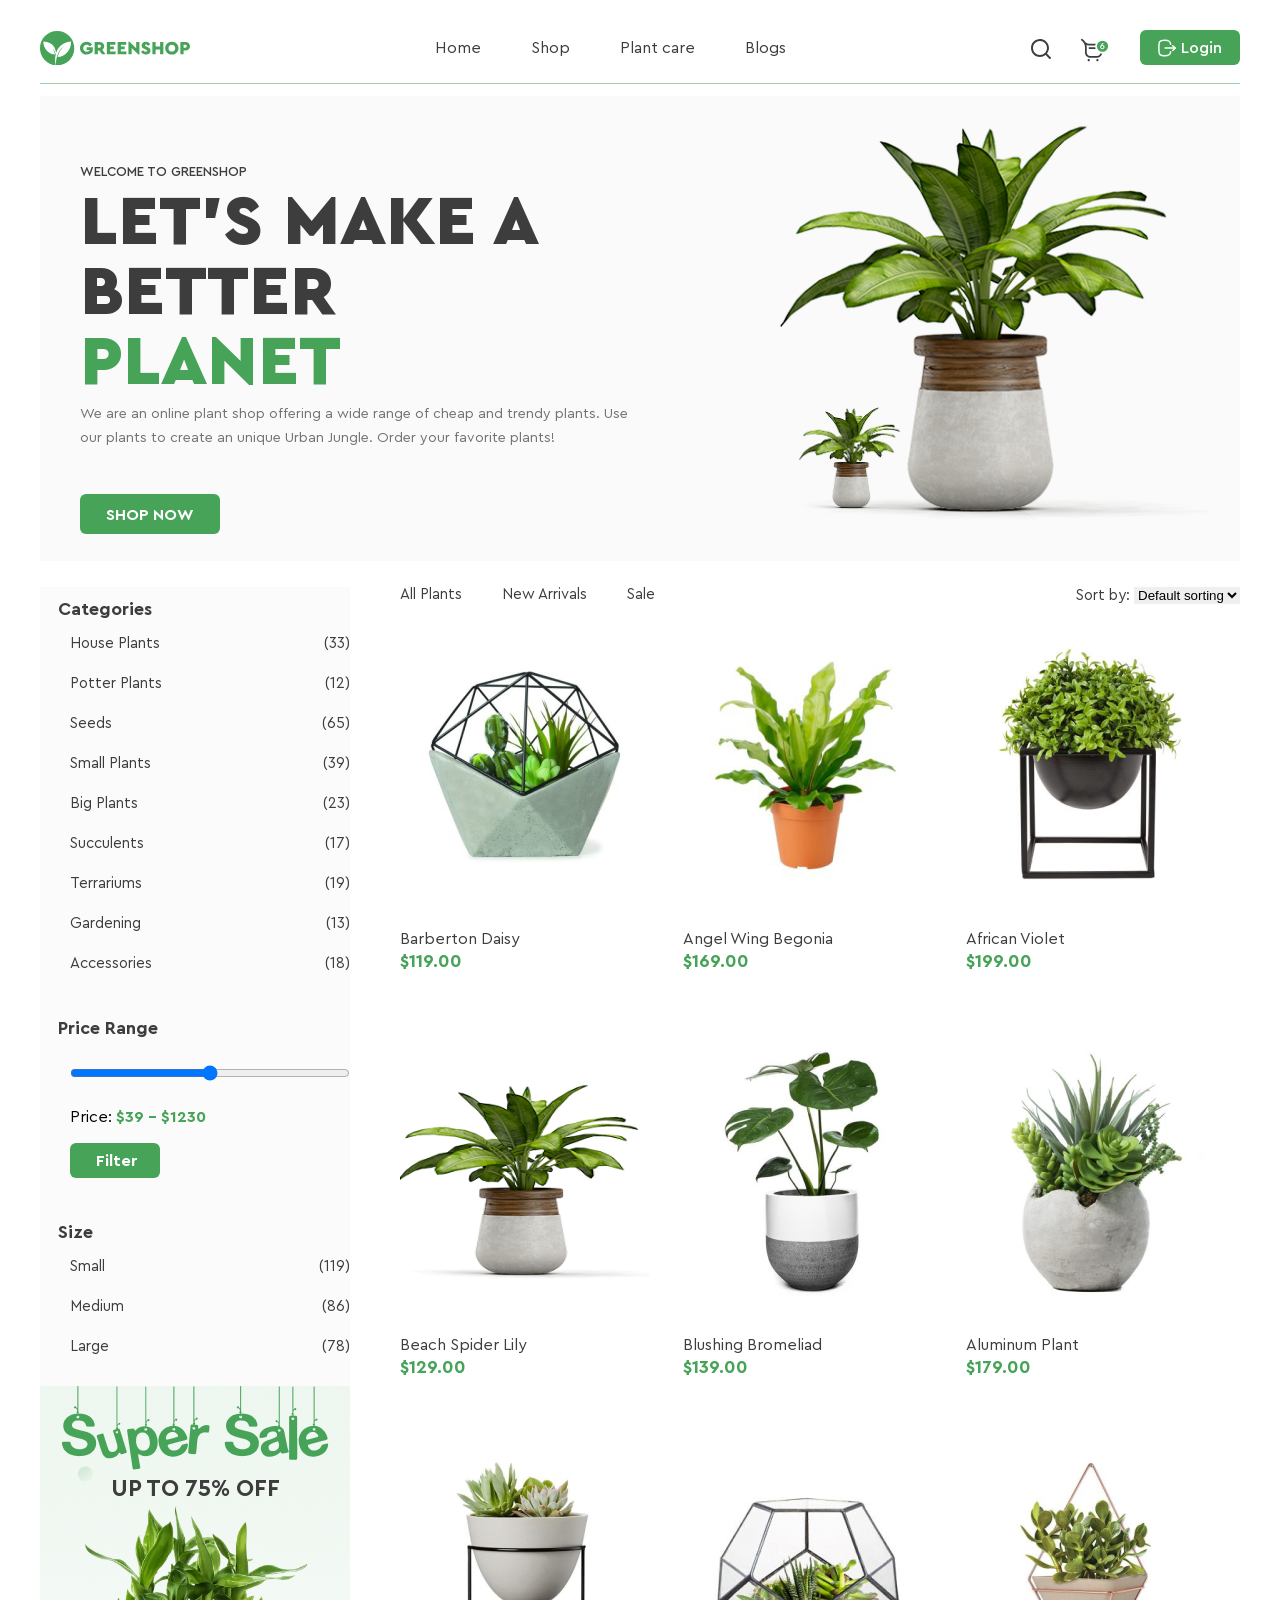
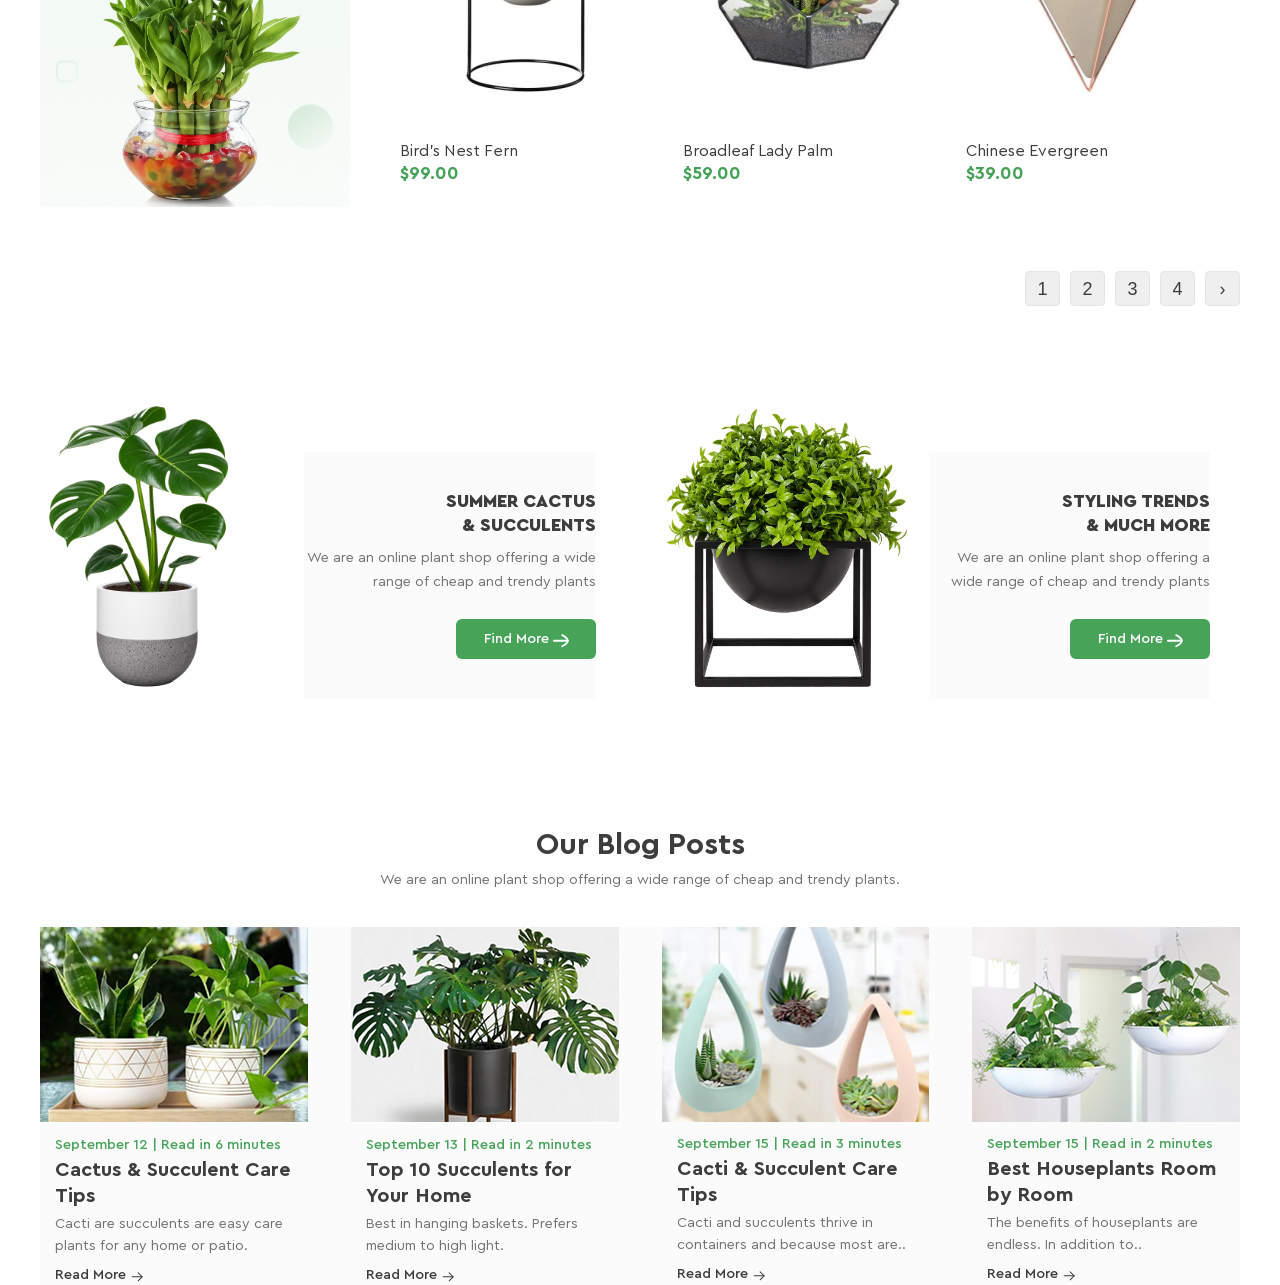
==== index.html @ fcfc4fcf "design third section" ====
<!doctype html>
<html lang="en">
  <head>
    <meta charset="UTF-8" />
    <meta name="viewport" content="width=device-width, initial-scale=1.0" />
    <title>GREENSHOP</title>
    <link rel="stylesheet" href="./fonts/fonts.css" />
    <link rel="stylesheet" href="./styles/styles.css" />
  </head>
  <body>
    <header class="header container">
      <div class="logo">
        <img src="./images/Logo.svg" alt="Logo" />
      </div>
      <nav class="header-nav">
        <ul class="header-nav-list">
          <li class="header-nav-item"><a href="#">Home</a></li>
          <li class="header-nav-item"><a href="#">Shop</a></li>
          <li class="header-nav-item"><a href="#">Plant care</a></li>
          <li class="header-nav-item"><a href="#">Blogs</a></li>
        </ul>
      </nav>
      <div class="header-icons">
        <img
          class="header-icon1"
          src="./images/dandruff.svg"
          alt="Search Icon"
        />
        <img class="header-icon2" src="./images/basket.svg" alt="Basket Icon" />
        <div class="login-button">
          <a class="login-button-link" href="login.html">
            <img
              class="login-icon"
              src="./images/Logout.svg"
              alt="Login Icon"
            />
            <p>Login</p>
          </a>
        </div>
      </div>
    </header>
    <main class="main container">
      <section class="main-section">
        <div class="main-text">
          <p class="greetings">Welcome to GreenShop</p>
          <h1>
            Let’s Make a Better
            <span class="highlight">Planet</span>
          </h1>
          <p class="description">
            We are an online plant shop offering a wide range of cheap and
            trendy plants. Use our plants to create an unique Urban Jungle.
            Order your favorite plants!
          </p>
          <button class="main-section-button">Shop Now</button>
        </div>
        <div class="main-image">
          <img src="./images/Group25.png" alt="Plant" />
        </div>
      </section>
      <section class="second-section">
        <article class="left-article">
          <div class="left-article-top">
            <div class="categories">
              <h4 class="categories-title">Categories</h4>
              <div class="categories-list">
                <ul class="ul-categories-list">
                  <li class="categories-item">
                    <span class="span-name">House Plants</span>
                    <span class="span-number">(33)</span>
                  </li>
                  <li class="categories-item">
                    <span class="span-name">Potter Plants</span>
                    <span class="span-number">(12)</span>
                  </li>
                  <li class="categories-item">
                    <span class="span-name">Seeds</span>
                    <span class="span-number">(65)</span>
                  </li>
                  <li class="categories-item">
                    <span class="span-name">Small Plants</span>
                    <span class="span-number">(39)</span>
                  </li>
                  <li class="categories-item">
                    <span class="span-name">Big Plants</span>
                    <span class="span-number">(23)</span>
                  </li>
                  <li class="categories-item">
                    <span class="span-name">Succulents</span>
                    <span class="span-number">(17)</span>
                  </li>
                  <li class="categories-item">
                    <span class="span-name">Terrariums</span>
                    <span class="span-number">(19)</span>
                  </li>
                  <li class="categories-item">
                    <span class="span-name">Gardening</span>
                    <span class="span-number">(13)</span>
                  </li>
                  <li class="categories-item">
                    <span class="span-name">Accessories</span>
                    <span class="span-number">(18)</span>
                  </li>
                </ul>
              </div>
            </div>
            <div class="Price-Range">
              <h4 class="Price-Range-title">Price Range</h4>
              <div class="Price-Range-content">
                <form class="Price-Range-form">
                  <input
                    class="Price-Range-slider"
                    type="range"
                    min="39"
                    max="1230"
                  />
                </form>
                <p class="Price-Range-description">
                  Price:
                  <span class="Price-Range-price">$39 - $1230</span>
                </p>
                <button class="Price-Range-button" type="submit">Filter</button>
              </div>
            </div>
            <div class="Size">
              <h4 class="Size-title">Size</h4>
              <div class="Size-list">
                <ul class="ul-Size-list">
                  <li class="Size-item">
                    <span class="span-name">Small</span>
                    <span class="span-number">(119)</span>
                  </li>
                  <li class="Size-item">
                    <span class="span-name">Medium</span>
                    <span class="span-number">(86)</span>
                  </li>
                  <li class="Size-item">
                    <span class="span-name">Large</span>
                    <span class="span-number">(78)</span>
                  </li>
                </ul>
              </div>
            </div>
          </div>
          <div class="super-sale">
            <img
              class="super-sale-image"
              src="./images/Super_Sale.png"
              alt="Super Sale"
            />
            <p class="super-sale-text">UP TO 75% OFF</p>
            <img
              class="super-sale-plant"
              src="./images/plant.png"
              alt="Plant"
            />
          </div>
        </article>
        <article class="right-article">
          <div class="menu">
            <ul class="menu-list">
              <li class="menu-item">All Plants</li>
              <li class="menu-item">New Arrivals</li>
              <li class="menu-item">Sale</li>
            </ul>
            <form class="menu-filters">
              <label class="filter-label">Sort by:</label>
              <select class="filter-select">
                <option class="filter-option">Default sorting</option>
              </select>
            </form>
          </div>
          <div class="catalog">
            <div class="catalog-item">
              <img
                class="catalog-item-image"
                src="./images/plant_1.png"
                alt="Barberton Daisy"
              />
              <p class="catalog-item-name">Barberton Daisy</p>
              <p class="catalog-item-price first">$119.00</p>
            </div>
            <div class="catalog-item">
              <img
                class="catalog-item-image"
                src="./images/plant_2.png"
                alt="Angel Wing Begonia"
              />
              <p class="catalog-item-name">Angel Wing Begonia</p>
              <p class="catalog-item-price second">$169.00</p>
            </div>
            <div class="catalog-item">
              <img
                class="catalog-item-image"
                src="./images/plant_3.png"
                alt="African Violet"
              />
              <p class="catalog-item-name">African Violet</p>
              <p class="catalog-item-price third">$199.00</p>
            </div>
            <div class="catalog-item">
              <img
                class="catalog-item-image"
                src="./images/plant_4.png"
                alt="Beach Spider Lily"
              />
              <p class="catalog-item-name">Beach Spider Lily</p>
              <p class="catalog-item-price fourth">$129.00</p>
            </div>
            <div class="catalog-item">
              <img
                class="catalog-item-image"
                src="./images/plant_5.png"
                alt="Blushing Bromeliad"
              />
              <p class="catalog-item-name">Blushing Bromeliad</p>
              <p class="catalog-item-price fifth">$139.00</p>
            </div>
            <div class="catalog-item">
              <img
                class="catalog-item-image"
                src="./images/plant_6.png"
                alt="Aluminum Plant"
              />
              <p class="catalog-item-name">Aluminum Plant</p>
              <p class="catalog-item-price sixth">$179.00</p>
            </div>
            <div class="catalog-item">
              <img
                class="catalog-item-image"
                src="./images/plant_7.png"
                alt="Bird's Nest Fern"
              />
              <p class="catalog-item-name">Bird's Nest Fern</p>
              <p class="catalog-item-price seventh">$99.00</p>
            </div>
            <div class="catalog-item">
              <img
                class="catalog-item-image"
                src="./images/plant_8.png"
                alt="Broadleaf Lady Palm"
              />
              <p class="catalog-item-name">Broadleaf Lady Palm</p>
              <p class="catalog-item-price eighth">$59.00</p>
            </div>
            <div class="catalog-item">
              <img
                class="catalog-item-image"
                src="./images/plant_9.png"
                alt="Chinese Evergreen"
              />
              <p class="catalog-item-name">Chinese Evergreen</p>
              <p class="catalog-item-price ninth">$39.00</p>
            </div>
          </div>
        </article>
        <div class="page-switch">
          <button class="page-button">1</button>
          <button class="page-button">2</button>
          <button class="page-button">3</button>
          <button class="page-button">4</button>
          <button class="page-button">&rsaquo;</button>
        </div>
      </section>
      <section class="third-section">
        <div class="find-more">
          <div class="find-more-left">
            <div class="find-more-left-img">
              <img
                class="plant-left"
                src="./images/Plant_left.png"
                alt="Plant"
              />
            </div>
            <div class="find-more-left-txt">
              <h3 class="find-more-left-title">Summer cactus & succulents</h3>
              <p class="find-more-left-description">
                We are an online plant shop offering a wide range of cheap and
                trendy plants
              </p>
              <a class="find-more-left-btn" href="#">
                <p>Find More</p>
                <img
                  class="find-more-left-icon"
                  src="./images/arrow.svg"
                  alt="arrow"
                />
              </a>
            </div>
          </div>
          <div class="find-more-right">
            <div class="find-more-right-img">
              <img
                class="plant-right"
                src="./images/Plant_right.png"
                alt="Plant"
              />
            </div>
            <div class="find-more-right-txt">
              <h3 class="find-more-right-title">Styling Trends & much more</h3>
              <p class="find-more-right-description">
                We are an online plant shop offering a wide range of cheap and
                trendy plants
              </p>
              <a class="find-more-right-btn" href="#">
                <p>Find More</p>
                <img
                  class="find-more-right-icon"
                  src="./images/arrow.svg"
                  alt="arrow"
                />
              </a>
            </div>
          </div>
        </div>
        <div class="blog-posts">
          <h2 class="blog-posts-title">Our Blog Posts</h2>
          <p class="blog-posts-txt">
            We are an online plant shop offering a wide range of cheap and
            trendy plants.
          </p>
          <div class="cards">
            <div class="first-card">
              <div class="card-img">
                <img src="./images/Card_1.jpg" alt="Card" />
              </div>
              <div class="card-txt">
                <p class="data-txt">September 12 | Read in 6 minutes</p>
                <h3 class="card-title">Cactus & Succulent Care Tips</h3>
                <p class="card-description">
                  Cacti are succulents are easy care plants for any home or
                  patio.
                </p>
                <a class="read-more" href="#"
                  >Read More
                  <svg
                    width="16"
                    height="16"
                    viewBox="0 0 16 16"
                    fill="none"
                    xmlns="http://www.w3.org/2000/svg"
                  >
                    <path
                      d="M2.66666 7.81714C2.66666 7.56401 2.85476 7.35481 3.09881 7.3217L3.16666 7.31714L13.1667 7.31714C13.4428 7.31714 13.6667 7.541 13.6667 7.81714C13.6667 8.07027 13.4786 8.27947 13.2345 8.31257L13.1667 8.31714H3.16666C2.89051 8.31714 2.66666 8.09328 2.66666 7.81714Z"
                      fill="#3D3D3D"
                    />
                    <path
                      d="M8.78066 4.15517C8.58498 3.96033 8.5843 3.64375 8.77914 3.44807C8.95627 3.27018 9.23401 3.25344 9.43006 3.39826L9.48624 3.44655L13.5196 7.46255C13.698 7.6402 13.7142 7.91895 13.5683 8.11499L13.5196 8.17114L9.48627 12.1878C9.29061 12.3827 8.97403 12.382 8.77917 12.1863C8.60203 12.0085 8.58646 11.7307 8.7321 11.5352L8.78063 11.4792L12.458 7.81666L8.78066 4.15517Z"
                      fill="#3D3D3D"
                    />
                  </svg>
                </a>
              </div>
            </div>
            <div class="second-card">
              <div class="card-img">
                <img src="./images/Card_2.jpg" alt="Card" />
              </div>
              <div class="card-txt">
                <p class="data-txt">September 13 | Read in 2 minutes</p>
                <h3 class="card-title">Top 10 Succulents for Your Home</h3>
                <p class="card-description">
                  Best in hanging baskets. Prefers medium to high light.
                </p>
                <a class="read-more" href="#"
                  >Read More
                  <svg
                    width="16"
                    height="16"
                    viewBox="0 0 16 16"
                    fill="none"
                    xmlns="http://www.w3.org/2000/svg"
                  >
                    <path
                      d="M2.66666 7.81714C2.66666 7.56401 2.85476 7.35481 3.09881 7.3217L3.16666 7.31714L13.1667 7.31714C13.4428 7.31714 13.6667 7.541 13.6667 7.81714C13.6667 8.07027 13.4786 8.27947 13.2345 8.31257L13.1667 8.31714H3.16666C2.89051 8.31714 2.66666 8.09328 2.66666 7.81714Z"
                      fill="#3D3D3D"
                    />
                    <path
                      d="M8.78066 4.15517C8.58498 3.96033 8.5843 3.64375 8.77914 3.44807C8.95627 3.27018 9.23401 3.25344 9.43006 3.39826L9.48624 3.44655L13.5196 7.46255C13.698 7.6402 13.7142 7.91895 13.5683 8.11499L13.5196 8.17114L9.48627 12.1878C9.29061 12.3827 8.97403 12.382 8.77917 12.1863C8.60203 12.0085 8.58646 11.7307 8.7321 11.5352L8.78063 11.4792L12.458 7.81666L8.78066 4.15517Z"
                      fill="#3D3D3D"
                    />
                  </svg>
                </a>
              </div>
            </div>
            <div class="third-card">
              <div class="card-img">
                <img src="./images/Card_3.jpg" alt="Card" />
              </div>
              <div class="card-txt">
                <p class="data-txt">September 15 | Read in 3 minutes</p>
                <h3 class="card-title">Cacti & Succulent Care Tips</h3>
                <p class="card-description">
                  Cacti and succulents thrive in containers and because most
                  are..
                </p>
                <a class="read-more" href="#"
                  >Read More
                  <svg
                    width="16"
                    height="16"
                    viewBox="0 0 16 16"
                    fill="none"
                    xmlns="http://www.w3.org/2000/svg"
                  >
                    <path
                      d="M2.66666 7.81714C2.66666 7.56401 2.85476 7.35481 3.09881 7.3217L3.16666 7.31714L13.1667 7.31714C13.4428 7.31714 13.6667 7.541 13.6667 7.81714C13.6667 8.07027 13.4786 8.27947 13.2345 8.31257L13.1667 8.31714H3.16666C2.89051 8.31714 2.66666 8.09328 2.66666 7.81714Z"
                      fill="#3D3D3D"
                    />
                    <path
                      d="M8.78066 4.15517C8.58498 3.96033 8.5843 3.64375 8.77914 3.44807C8.95627 3.27018 9.23401 3.25344 9.43006 3.39826L9.48624 3.44655L13.5196 7.46255C13.698 7.6402 13.7142 7.91895 13.5683 8.11499L13.5196 8.17114L9.48627 12.1878C9.29061 12.3827 8.97403 12.382 8.77917 12.1863C8.60203 12.0085 8.58646 11.7307 8.7321 11.5352L8.78063 11.4792L12.458 7.81666L8.78066 4.15517Z"
                      fill="#3D3D3D"
                    />
                  </svg>
                </a>
              </div>
            </div>
            <div class="fourth-card">
              <div class="card-img">
                <img src="./images/Card_4.jpg" alt="Card" />
              </div>
              <div class="card-txt">
                <p class="data-txt">September 15 | Read in 2 minutes</p>
                <h3 class="card-title">Best Houseplants Room by Room</h3>
                <p class="card-description">
                  The benefits of houseplants are endless. In addition to..
                </p>
                <a class="read-more" href="#"
                  >Read More
                  <svg
                    width="16"
                    height="16"
                    viewBox="0 0 16 16"
                    fill="none"
                    xmlns="http://www.w3.org/2000/svg"
                  >
                    <path
                      d="M2.66666 7.81714C2.66666 7.56401 2.85476 7.35481 3.09881 7.3217L3.16666 7.31714L13.1667 7.31714C13.4428 7.31714 13.6667 7.541 13.6667 7.81714C13.6667 8.07027 13.4786 8.27947 13.2345 8.31257L13.1667 8.31714H3.16666C2.89051 8.31714 2.66666 8.09328 2.66666 7.81714Z"
                      fill="#3D3D3D"
                    />
                    <path
                      d="M8.78066 4.15517C8.58498 3.96033 8.5843 3.64375 8.77914 3.44807C8.95627 3.27018 9.23401 3.25344 9.43006 3.39826L9.48624 3.44655L13.5196 7.46255C13.698 7.6402 13.7142 7.91895 13.5683 8.11499L13.5196 8.17114L9.48627 12.1878C9.29061 12.3827 8.97403 12.382 8.77917 12.1863C8.60203 12.0085 8.58646 11.7307 8.7321 11.5352L8.78063 11.4792L12.458 7.81666L8.78066 4.15517Z"
                      fill="#3D3D3D"
                    />
                  </svg>
                </a>
              </div>
            </div>
          </div>
        </div>
      </section>
    </main>
    <footer></footer>
  </body>
</html>
---- fonts/fonts.css ----
@font-face {
    font-family: 'Cera Pro';
    src: url('CeraPro-Black.woff2') format('woff2'),
        url('CeraPro-Black.woff') format('woff');
    font-weight: 900;
    font-style: normal;
    font-display: swap;
}

@font-face {
    font-family: 'Cera Pro';
    src: url('CeraPro-Bold.woff2') format('woff2'),
        url('CeraPro-Bold.woff') format('woff');
    font-weight: bold;
    font-style: normal;
    font-display: swap;
}

@font-face {
    font-family: 'Cera Pro';
    src: url('CeraPro-Medium.woff2') format('woff2'),
        url('CeraPro-Medium.woff') format('woff');
    font-weight: 500;
    font-style: normal;
    font-display: swap;
}

@font-face {
    font-family: 'Cera Pro';
    src: url('CeraPro-Regular.woff2') format('woff2'),
        url('CeraPro-Regular.woff') format('woff');
    font-weight: normal;
    font-style: normal;
    font-display: swap;
}
---- styles/styles.css ----
* {
  margin: 0;
  padding: 0;
  box-sizing: border-box;
}
a,
a:hover {
  text-decoration: none;
}
img {
  max-width: 100%;
}
.container {
  max-width: 1200px;
  margin-left: auto;
  margin-right: auto;
}
html {
  font-family: "Cera Pro", sans-serif;
  font-optical-sizing: auto;
  font-weight: normal;
  font-style: normal;
  font-variation-settings: "wdth" 100;
}

/* ---------------------------- Login and Register page START ----------------------------*/
.login-body,
.register-body {
  max-width: 500px;
  margin-left: auto;
  margin-right: auto;
}
.login-link,
.register-link {
  color: #46a358;
}
.home-link {
  width: 18px;
}
.login-header,
.register-header {
  display: flex;
  justify-content: space-between;
  max-width: 100%;
}
.login-register-links {
  max-width: 157px;
  margin-top: 52px;
  margin-left: 172px;
  gap: 12px;
  font-size: 20px;
  font-weight: 500;
  text-align: center;
}
.close button {
  margin-top: 13px;
  margin-left: 469px;
}
.close {
  width: 18px;
  height: 18px;
  color: #46a358;
}
.login-main,
.register-main {
  max-width: 300px;
  margin-left: auto;
  margin-right: auto;
  margin-top: 40px;
}
.login-main-p,
.login-p,
.register-p,
.register-main-p {
  font-size: 13px;
  font-weight: 400;
  color: #3d3d3d;
  width: 100%;
}
input,
button {
  width: 100%;
}
.form-input {
  padding: 0 14px;
  height: 40px;
  border-radius: 5px;
  font-size: 14px;
  font-weight: 400;
  color: #a5a5a5;
  background-color: none;
}
.primary-btn {
  background-color: #46a358;
  color: #ffffff;
  border: none;
  height: 45px;
  font-size: 16px;
  font-weight: 700;
  border: none;
  border-radius: 5px;
  text-align: center;
}
.login-btn {
  text-align: center;
  height: 40px;
  border-radius: 5px;
  font-size: 13px;
  font-weight: 500;
  color: #727272;
  background-color: none;
  border: 1px solid;
}
.login-footer,
.register-footer {
  height: 10px;
  background-color: #46a358;
  margin-top: 40px;
}
.login-p::before {
  content: "";
  display: inline-block;
  width: 105px;
  height: 1px;
  background-color: #eaeaea;
  margin-right: 7px;
}
.login-p::after {
  content: "";
  display: inline-block;
  width: 105px;
  height: 1px;
  background-color: #eaeaea;
  margin-left: 7px;
}
.register-p::before {
  content: "";
  display: inline-block;
  width: 97px;
  height: 1px;
  background-color: #eaeaea;
  margin-right: 7px;
}
.register-p::after {
  content: "";
  display: inline-block;
  width: 97px;
  height: 1px;
  background-color: #eaeaea;
  margin-left: 7px;
}
/* ---------------------------- Login and Register page END ----------------------------- */

/* ---------------------------- Header START ----------------------------*/
.header {
  margin-top: 30px;
  border-bottom: 1px solid #46a35880;
  display: flex;
  justify-content: space-between;
}
.logo {
  max-width: 150px;
  margin-top: 1px;
  text-align: left;
}
.header-nav {
  max-width: 351px;
  margin-top: 8px;
  text-align: center;
}
.header-nav-list {
  height: 45px;
  display: flex;
  justify-content: space-between;
  flex-direction: row;
  list-style: none;
  gap: 50px;
  font-weight: 400;
  font-size: 16px;
}
.header-nav-item a {
  color: #3d3d3d;
}
.header-nav-item:hover {
  color: #3d3d3d;
  border-bottom: 3px solid #46a358;
  font-weight: 700;
}
.header-icons {
  display: flex;
  justify-content: space-between;
  gap: 30px;
}
.header-icon1 {
  width: 20px;
  height: 20px;
  margin-top: 9px;
}
.header-icon2 {
  width: 29px;
  height: 24px;
  margin-top: 8px;
}
.login-button-link {
  width: 100px;
  height: 35px;
  margin-bottom: 18px;
  border-radius: 6px;
  font-size: 16px;
  font-weight: 500;
  background-color: #46a358;
  border: none;
  gap: 4px;
  display: inline-flex;
  align-items: center;
  padding-left: 17px;
  padding-right: 17px;
  color: #ffffff;
}
.login-icon {
  width: 20px;
  height: 20px;
}
/* ---------------------------- Header END ----------------------------*/

/* ---------------------------- Main Section START ----------------------------*/
.main-section {
  margin-top: 12px;
  background-color: #f5f5f580;
  display: flex;
  justify-content: space-between;
}
.main-text {
  margin-left: 40px;
}
.greetings {
  width: 100%;
  max-width: 205px;
  margin-top: 68px;
  color: #3d3d3d;
  font-weight: 500;
  font-size: 13px;
  line-height: 16px;
  letter-spacing: 10%;
  text-transform: uppercase;
}
h1 {
  width: 100%;
  max-width: 530px;
  margin-top: 7px;
  color: #3d3d3d;
  font-weight: 900;
  font-size: 70px;
  line-height: 70px;
  letter-spacing: 0%;
  text-transform: uppercase;
}
.highlight {
  color: #46a358;
}
.description {
  max-width: 557px;
  margin-top: 5px;
  color: #727272;
  font-weight: 400;
  font-size: 14px;
  line-height: 24px;
  letter-spacing: 0%;
}
.main-section-button {
  max-width: 140px;
  height: 40px;
  margin-top: 44px;
  padding: 11px 26px;
  border-radius: 6px;
  background-color: #46a358;
  border: none;
  font-family: Cera Pro;
  font-weight: 700;
  font-size: 16px;
  line-height: 20px;
  letter-spacing: 0%;
  text-transform: uppercase;
  text-align: center;
  color: #ffffff;
}
.main-image {
  max-width: 507px;
  text-align: right;
}
/* ---------------------------- Main Section END ----------------------------*/

/*---------------------------- Second Section START ----------------------------*/
.second-section {
  margin-top: 26px;
}
.left-article {
  float: left;
  max-width: 310px;
  display: flex;
  flex-direction: column;
}
.right-article {
  float: right;
  width: 100%;
  max-width: 840px;
  display: flex;
  flex-direction: column;
  margin-left: 50px;
}
.left-article-top {
  display: flex;
  flex-direction: column;
  width: 100%;
  background-color: #fbfbfb;
}
.categories {
  display: flex;
  flex-direction: column;
  width: 100%;
  gap: 7px;
  margin-bottom: 36px;
}
.Price-Range {
  display: flex;
  flex-direction: column;
  width: 100%;
  gap: 29px;
  margin-bottom: 46px;
}
.Size {
  display: flex;
  flex-direction: column;
  width: 100%;
  gap: 7px;
  margin-bottom: 19px;
}
.categories-title,
.Price-Range-title,
.Size-title {
  max-width: 101px;
  margin-top: 14px;
  margin-left: 18px;
  font-weight: 700;
  font-size: 18px;
  line-height: 16px;
  letter-spacing: 0%;
  color: #3d3d3d;
}
.Price-Range-title,
.Size-title {
  margin-top: 0px;
}
.categories-list,
.Size-list,
.Price-Range-content {
  margin-left: 30px;
}
.categories-item,
.Size-item {
  display: flex;
  justify-content: space-between;
  color: #3d3d3d;
  list-style: none;
  font-weight: 400;
  font-size: 15px;
  line-height: 40px;
  letter-spacing: 0%;
}
.categories-item:hover,
.Size-item:hover {
  color: #46a358;
  font-weight: 700;
}
.Price-Range-description {
  margin-top: 21px;
}
.Price-Range-price {
  font-weight: 700;
  color: #46a358;
}
.Price-Range-button {
  max-width: 90px;
  height: 35px;
  margin-top: 16px;
  padding: 8px 26px;
  border-radius: 6px;
  background-color: #46a358;
  border: none;
  font-family: Cera Pro;
  font-weight: 700;
  font-size: 16px;
  line-height: 20px;
  letter-spacing: 0%;
  text-align: center;
  color: #ffffff;
}
.super-sale {
  display: flex;
  flex-direction: column;
  justify-content: center;
  align-items: center;
  width: 100%;
  background-image: url("../images/background.png");
  background-size: cover;
  background-position: center;
  background-repeat: no-repeat;
}
.super-sale-text {
  font-weight: 700;
  font-size: 23px;
  line-height: 16px;
  letter-spacing: 0%;
  color: #3d3d3d;
  text-align: center;
  margin-top: 11px;
}
.menu {
  display: flex;
  justify-content: space-between;
  gap: 385px;
}
.menu-list {
  display: flex;
  justify-content: space-between;
  gap: 40px;
  list-style: none;
  font-weight: 400;
  font-size: 15px;
  line-height: 16px;
  letter-spacing: 0%;
  height: 23px;
}
.menu-item {
  color: #3d3d3d;
}
.menu-item:hover {
  color: #46a358;
  border-bottom: 2px solid #46a358;
  font-weight: 700;
}
.menu-filters {
  font-weight: 400;
  font-size: 15px;
  line-height: 16px;
  letter-spacing: 0%;
  text-align: right;
  gap: 8px;
  color: #3d3d3d;
}
.filter-select {
  border: none;
}
.filter-option {
  font-weight: 400;
  font-size: 15px;
  line-height: 16px;
  letter-spacing: 0%;
}
.catalog {
  display: flex;
  flex-wrap: wrap;
  width: 100%;
  gap: 33px;
  margin-top: 31px;
  margin-bottom: 90px;
}
.catalog-item-image {
  width: 250px;
  height: 250px;
}
.catalog-item-name {
  font-weight: 400;
  font-size: 16px;
  line-height: 16px;
  letter-spacing: 0%;
  color: #3d3d3d;
  margin-top: 35px;
}
.catalog-item-price {
  font-weight: 700;
  font-size: 18px;
  line-height: 16px;
  letter-spacing: 0%;
  color: #46a358;
  margin-top: 6px;
}
.first,
.second,
.third,
.fourth,
.fifth,
.sixth {
  margin-bottom: 45px;
}
.catalog-item:hover {
  border-top: 1px solid #46a358;
}
.page-switch {
  display: flex;
  justify-content: flex-end;
  max-width: 100%;
  gap: 10px;
  clear: both;
}
.page-button {
  text-align: center;
  width: 35px;
  height: 35px;
  border-radius: 4px;
  background-color: none;
  color: #3d3d3d;
  border: 1px solid #e5e5e5;
  font-weight: 300;
  font-size: 18px;
  line-height: 16px;
}
.page-button:hover {
  background-color: #46a358;
  color: #ffffff;
  font-weight: 700;
}
/*---------------------------- Second Section END ----------------------------*/

/*---------------------------- Third Section START ----------------------------*/
.third-section {
  margin-top: 94px;
  display: flex;
  flex-direction: column;
  gap: 138px;
}
.find-more {
  display: flex;
  justify-content: space-between;
}
.find-more-right,
.find-more-left {
  width: 100%;
  max-width: 586px;
  display: flex;
  justify-content: space-between;
}
.plant-left {
  width: 100%;
  max-width: 287px;
  height: 292px;
}
.plant-right {
  width: 100%;
  max-width: 289px;
  height: 287px;
  margin-top: 7px;
}
.find-more-left-txt,
.find-more-right-txt {
  background-color: #fbfbfb;
  text-align: right;
  margin-right: 30px;
  margin-top: 52px;
  display: flex;
  flex-direction: column;
  align-items: end;
}
.find-more-left-title,
.find-more-right-title {
  width: 100%;
  max-width: 150px;
  font-weight: 900;
  font-size: 18px;
  line-height: 24px;
  letter-spacing: 0%;
  text-transform: uppercase;
  color: #3d3d3d;
  margin-top: 37px;
}
.find-more-left-description,
.find-more-right-description {
  width: 100%;
  max-width: 292px;
  font-weight: 400;
  font-size: 14px;
  line-height: 24px;
  letter-spacing: 0%;
  color: #727272;
  margin-top: 9px;
}
.find-more-left-btn,
.find-more-right-btn {
  width: 100%;
  max-width: 140px;
  height: 40px;
  margin-top: 25px;
  border-radius: 6px;
  font-size: 14px;
  font-weight: 500;
  background-color: #46a358;
  border: none;
  display: inline-flex;
  align-items: center;
  gap: 4px;
  padding-left: 28px;
  padding-right: 27px;
  color: #ffffff;
}
.find-more-left-icon,
.find-more-right-icon {
  width: 16px;
  height: 16px;
  margin-top: 4px;
}
.blog-posts-title {
  font-weight: 700;
  font-size: 30px;
  line-height: 16px;
  letter-spacing: 0%;
  text-align: center;
  color: #3d3d3d;
}
.blog-posts-txt {
  font-weight: 400;
  font-size: 14px;
  line-height: 24px;
  letter-spacing: 0%;
  text-align: center;
  color: #727272;
  margin-top: 15px;
}
.cards {
  display: flex;
  justify-content: space-between;
  gap: 43px;
  margin-top: 35px;
  background-color: #fbfbfb;
}
.first-card,
.second-card,
.third-card,
.fourth-card {
  width: 100%;
  max-width: 268px;
}
.card-txt {
  width: 100%;
  max-width: 242px;
  margin-left: 15px;
  margin-top: 9px;
}
.data-txt {
  font-weight: 500;
  font-size: 14px;
  line-height: 16px;
  letter-spacing: 0%;
  color: #46a358;
}
.card-title {
  font-weight: 700;
  font-size: 20px;
  line-height: 26px;
  letter-spacing: 0%;
  color: #3d3d3d;
  margin-top: 4px;
}
.card-description {
  font-weight: 400;
  font-size: 14px;
  line-height: 22px;
  letter-spacing: 0%;
  color: #727272;
  margin-top: 4px;
}
.read-more {
  font-weight: 500;
  font-size: 14px;
  line-height: 16px;
  letter-spacing: 0%;
  color: #3d3d3d;
  margin-top: 9px;
  display: inline-flex;
  align-items: center;
  gap: 3px;
}
svg {
  margin-top: 3px;
}
.read-more:hover {
  color: #46a358;
}
.read-more:hover svg path {
  fill: #46a358;
}
/*---------------------------- Third Section END ----------------------------*/
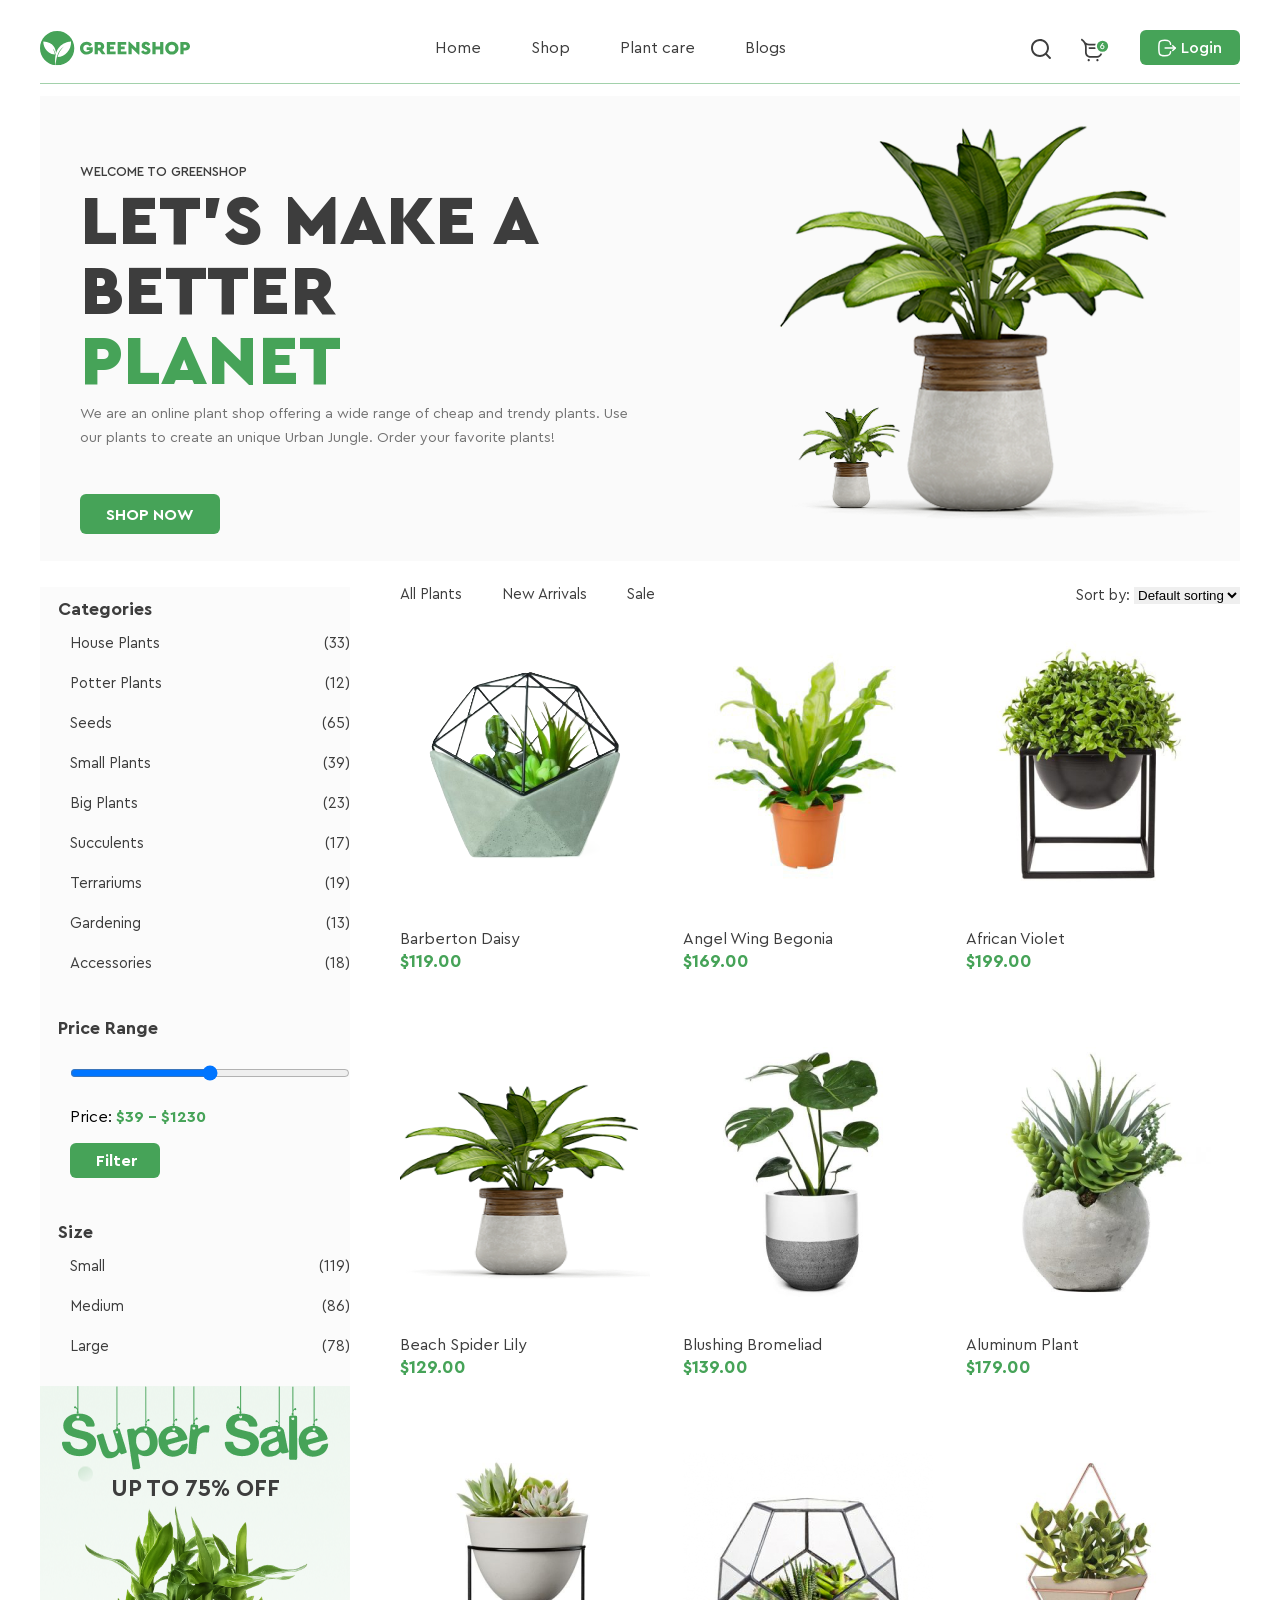
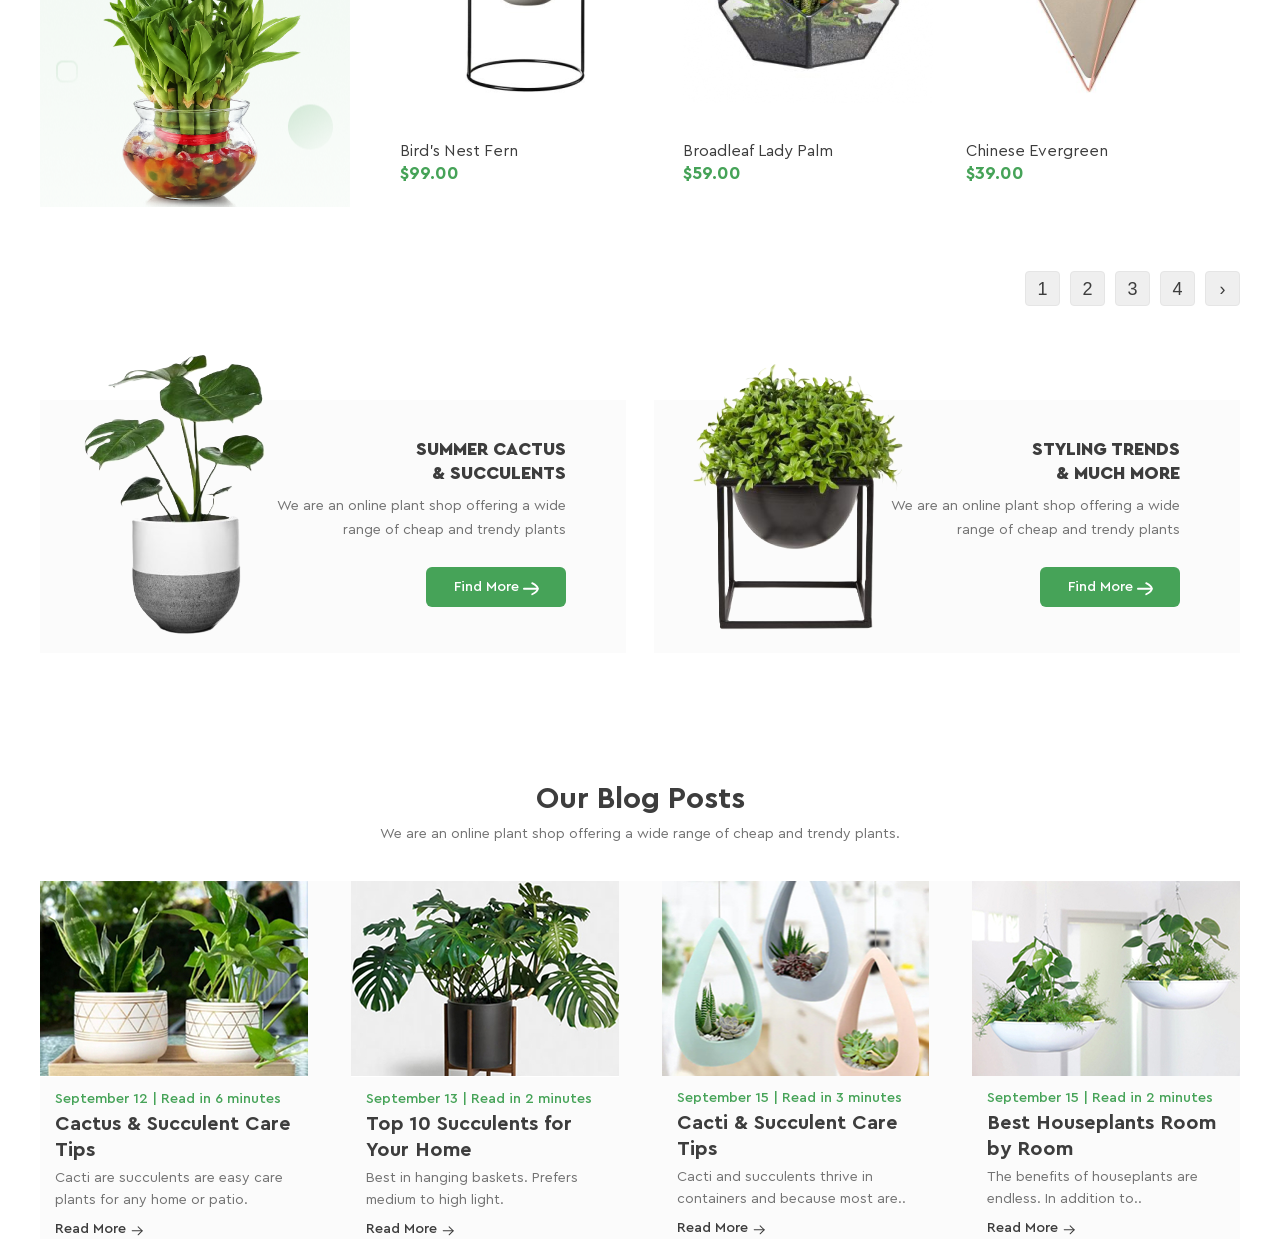
==== commit 8d39587b: "update third section" ====
--- a/index.html
+++ b/index.html
@@ -265,13 +265,9 @@
       <section class="third-section">
         <div class="find-more">
           <div class="find-more-left">
-            <div class="find-more-left-img">
-              <img
-                class="plant-left"
-                src="./images/Plant_left.png"
-                alt="Plant"
-              />
-            </div>
+            <!-- <div class="find-more-left-img"> -->
+            <img class="plant-left" src="./images/Plant_left.png" alt="Plant" />
+            <!-- </div> -->
             <div class="find-more-left-txt">
               <h3 class="find-more-left-title">Summer cactus & succulents</h3>
               <p class="find-more-left-description">
@@ -289,13 +285,13 @@
             </div>
           </div>
           <div class="find-more-right">
-            <div class="find-more-right-img">
-              <img
-                class="plant-right"
-                src="./images/Plant_right.png"
-                alt="Plant"
-              />
-            </div>
+            <!-- <div class="find-more-right-img"> -->
+            <img
+              class="plant-right"
+              src="./images/Plant_right.png"
+              alt="Plant"
+            />
+            <!-- </div> -->
             <div class="find-more-right-txt">
               <h3 class="find-more-right-title">Styling Trends & much more</h3>
               <p class="find-more-right-description">
--- a/styles/styles.css
+++ b/styles/styles.css
@@ -537,26 +537,29 @@
 .find-more-left {
   width: 100%;
   max-width: 586px;
-  display: flex;
-  justify-content: space-between;
+  background-color: #fbfbfb;
+  position: relative;
+  padding: 37px 30px 46px 0;
 }
 .plant-left {
   width: 100%;
   max-width: 287px;
-  height: 292px;
+  position: absolute;
+  left: 0;
+  top: -52px;
 }
 .plant-right {
   width: 100%;
   max-width: 289px;
-  height: 287px;
-  margin-top: 7px;
+  position: absolute;
+  left: 0;
+  top: -45px;
 }
 .find-more-left-txt,
 .find-more-right-txt {
   background-color: #fbfbfb;
   text-align: right;
   margin-right: 30px;
-  margin-top: 52px;
   display: flex;
   flex-direction: column;
   align-items: end;
@@ -571,7 +574,6 @@
   letter-spacing: 0%;
   text-transform: uppercase;
   color: #3d3d3d;
-  margin-top: 37px;
 }
 .find-more-left-description,
 .find-more-right-description {
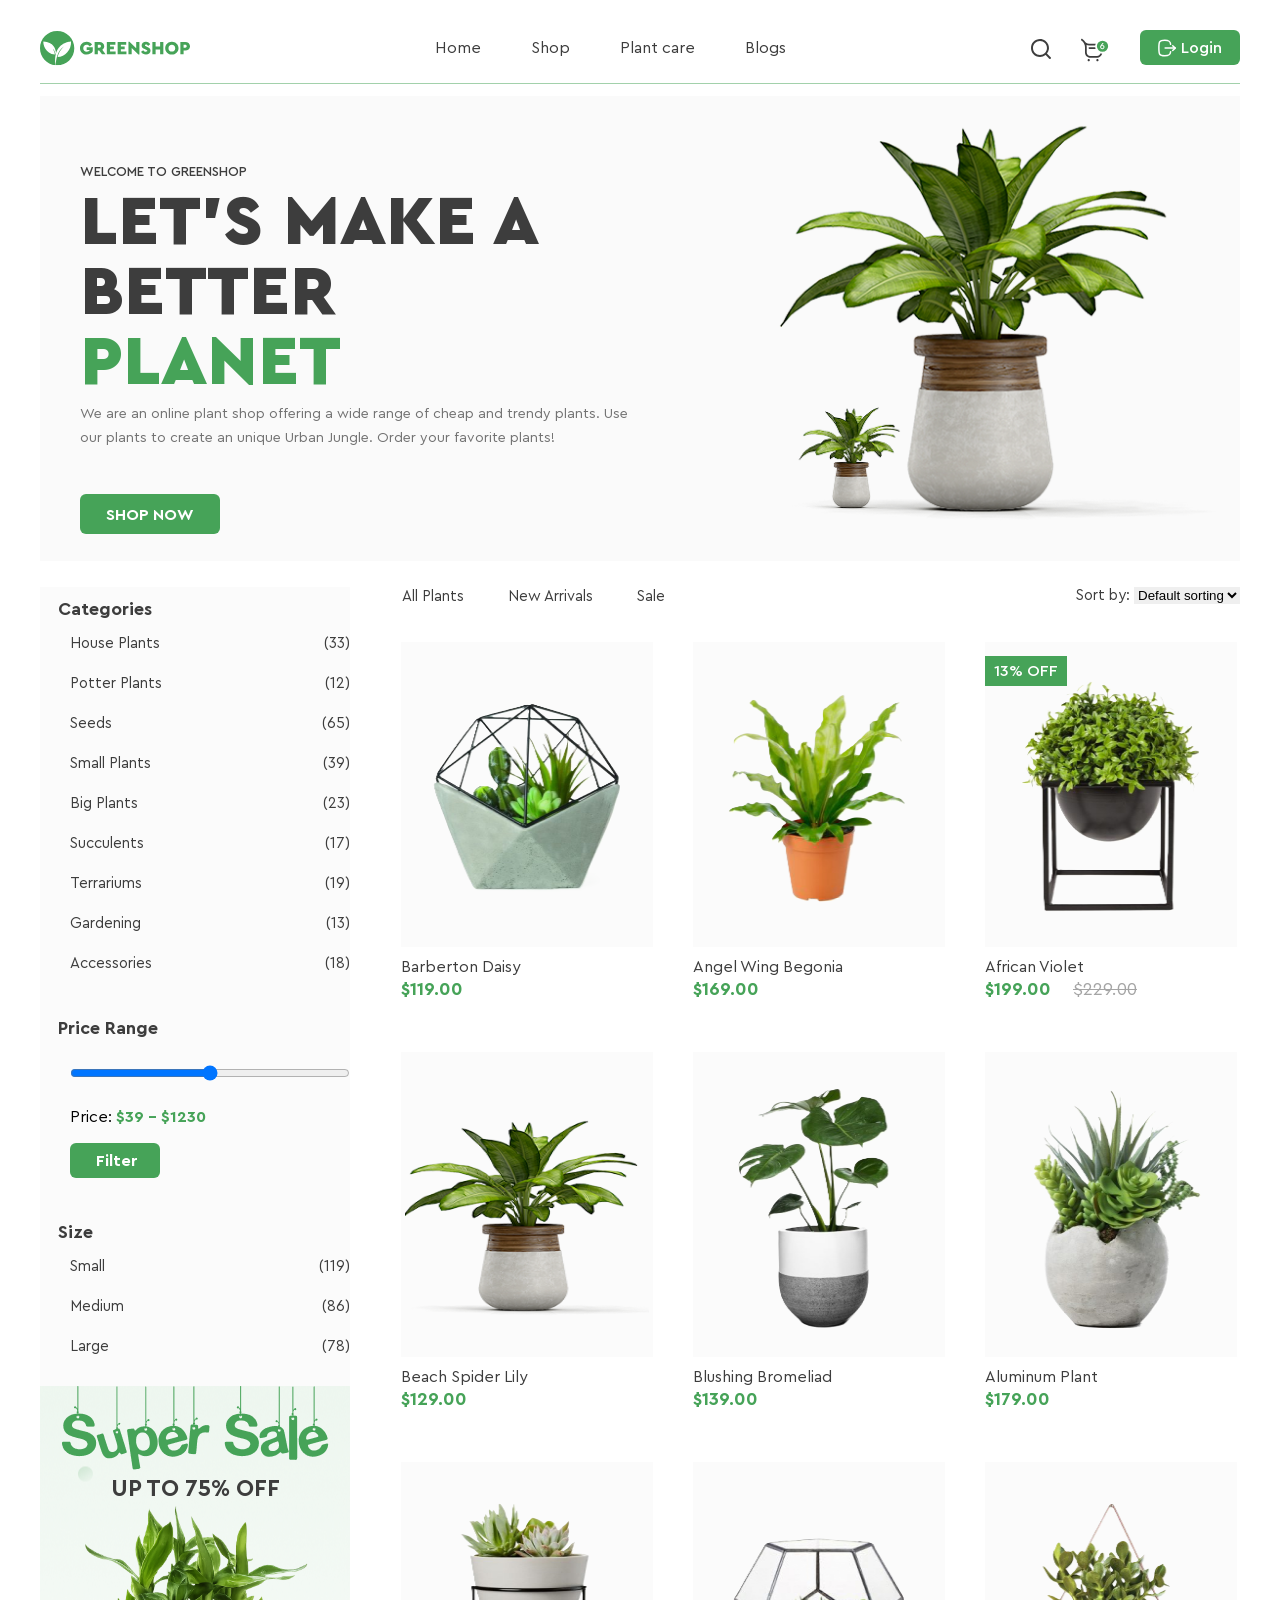
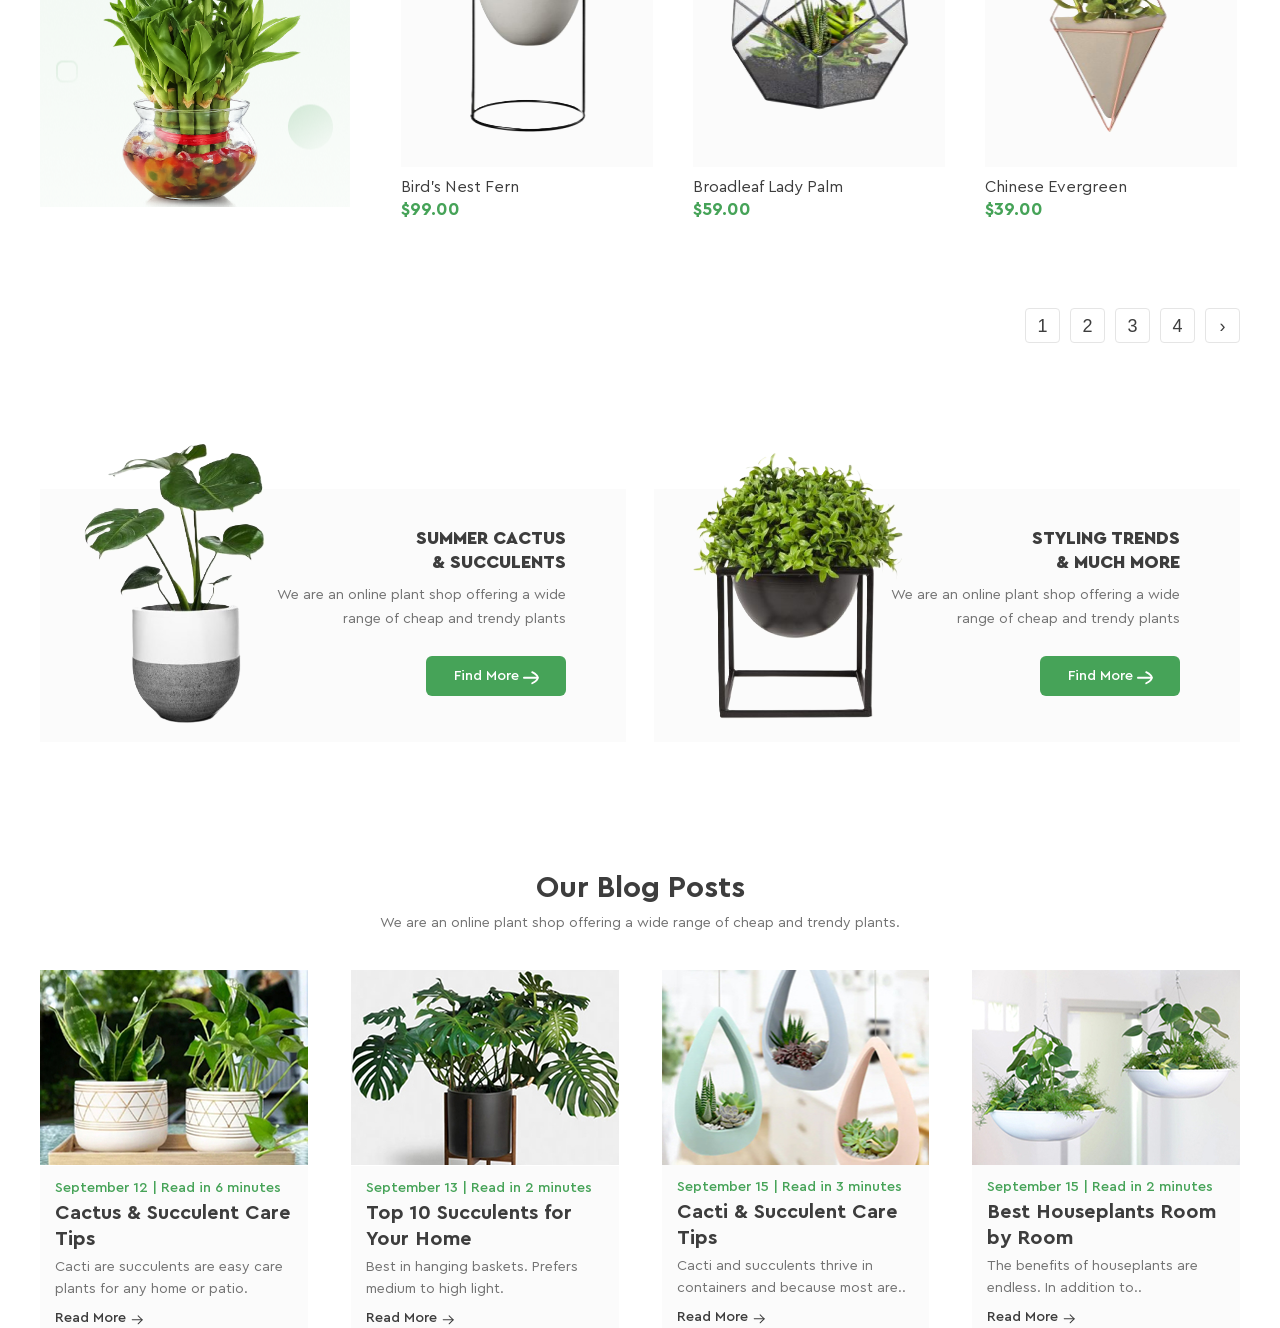
==== commit 4f82931d: "add some changes to project" ====
--- a/index.html
+++ b/index.html
@@ -172,85 +172,502 @@
           </div>
           <div class="catalog">
             <div class="catalog-item">
-              <img
-                class="catalog-item-image"
-                src="./images/plant_1.png"
-                alt="Barberton Daisy"
-              />
+              <div class="catalog-item-images">
+                <img
+                  class="catalog-item-image"
+                  src="./images/plant_1.png"
+                  alt="Barberton Daisy"
+                />
+                <div class="catalog-item-icons">
+                  <button class="catalog-item-icon">
+                    <svg
+                      width="20"
+                      height="20"
+                      viewBox="0 0 20 20"
+                      fill="none"
+                      xmlns="http://www.w3.org/2000/svg"
+                    >
+                      <path
+                        d="M14.294 16.8721H8.24077C5.65655 16.8721 3.55412 14.7696 3.55412 12.1854V7.3816C3.55412 4.9793 2.35676 2.75568 0.351225 1.43334C-0.00894369 1.19588 -0.108379 0.711439 0.129078 0.35127C0.366535 -0.00893829 0.850939 -0.108412 1.21119 0.129123C2.35606 0.883986 3.28487 1.87959 3.94905 3.02586C4.09258 3.18665 5.24995 4.41338 7.14726 4.41338H16.142C18.596 4.36749 20.5168 6.83021 19.8752 9.19892L18.8397 13.3259C18.3159 15.4138 16.4466 16.8721 14.294 16.8721ZM4.91926 5.53431C5.04912 6.13424 5.11634 6.75284 5.11634 7.3816V12.1854C5.11634 13.9082 6.51796 15.3098 8.24077 15.3098H14.294C15.7291 15.3098 16.9752 14.3377 17.3245 12.9457L18.3599 8.81876C18.7412 7.41128 17.5997 5.94838 16.142 5.9756H7.14722C6.28913 5.9756 5.54224 5.7906 4.91926 5.53431ZM7.85021 19.0201C7.85021 18.4809 7.41307 18.0437 6.87383 18.0437C5.57828 18.0953 5.57942 19.9454 6.87383 19.9965C7.41307 19.9965 7.85021 19.5593 7.85021 19.0201ZM15.6222 19.0201C15.6222 18.4809 15.1851 18.0437 14.6459 18.0437C13.3503 18.0953 13.3514 19.9454 14.6459 19.9965C15.1851 19.9965 15.6222 19.5593 15.6222 19.0201ZM16.9231 8.31893C16.9231 7.88752 16.5734 7.53782 16.142 7.53782H7.45966C6.42329 7.57906 6.42407 9.05914 7.45966 9.10003H16.142C16.5734 9.10003 16.9231 8.75033 16.9231 8.31893Z"
+                        fill="#3D3D3D"
+                      />
+                    </svg>
+                  </button>
+                  <button class="catalog-item-icon">
+                    <svg
+                      width="20"
+                      height="20"
+                      viewBox="0 0 20 20"
+                      fill="none"
+                      xmlns="http://www.w3.org/2000/svg"
+                    >
+                      <path
+                        d="M10 18.8873C9.71527 18.8873 9.44077 18.7842 9.22684 18.5968C8.41888 17.8903 7.63992 17.2264 6.95267 16.6408L6.94916 16.6377C4.93423 14.9207 3.19427 13.4378 1.98364 11.9771C0.630341 10.3441 0 8.79578 0 7.10434C0 5.46097 0.563507 3.94485 1.58661 2.83508C2.62192 1.71219 4.04251 1.09375 5.58716 1.09375C6.74164 1.09375 7.79892 1.45874 8.72955 2.1785C9.19922 2.54181 9.62494 2.98645 10 3.5051C10.3752 2.98645 10.8008 2.54181 11.2706 2.1785C12.2012 1.45874 13.2585 1.09375 14.413 1.09375C15.9575 1.09375 17.3782 1.71219 18.4135 2.83508C19.4366 3.94485 20 5.46097 20 7.10434C20 8.79578 19.3698 10.3441 18.0165 11.9769C16.8059 13.4378 15.0661 14.9205 13.0515 16.6374C12.363 17.224 11.5828 17.8889 10.773 18.5971C10.5592 18.7842 10.2846 18.8873 10 18.8873ZM5.58716 2.26532C4.37363 2.26532 3.25882 2.74963 2.44781 3.62915C1.62476 4.52194 1.17142 5.75607 1.17142 7.10434C1.17142 8.52692 1.70013 9.79919 2.88559 11.2296C4.03137 12.6122 5.73563 14.0645 7.70889 15.7462L7.71255 15.7492C8.4024 16.3371 9.18442 17.0036 9.99832 17.7153C10.8171 17.0023 11.6003 16.3347 12.2916 15.7458C14.2647 14.0642 15.9688 12.6122 17.1146 11.2296C18.2999 9.79919 18.8286 8.52692 18.8286 7.10434C18.8286 5.75607 18.3752 4.52194 17.5522 3.62915C16.7413 2.74963 15.6264 2.26532 14.413 2.26532C13.524 2.26532 12.7078 2.54791 11.9872 3.10516C11.3449 3.60199 10.8975 4.23004 10.6352 4.66949C10.5003 4.89548 10.2629 5.03036 10 5.03036C9.73709 5.03036 9.49966 4.89548 9.36478 4.66949C9.10263 4.23004 8.65524 3.60199 8.01285 3.10516C7.29218 2.54791 6.47598 2.26532 5.58716 2.26532Z"
+                        fill="#3D3D3D"
+                      />
+                    </svg>
+                  </button>
+                  <button class="catalog-item-icon">
+                    <svg
+                      width="20"
+                      height="20"
+                      viewBox="0 0 20 20"
+                      fill="none"
+                      xmlns="http://www.w3.org/2000/svg"
+                    >
+                      <path
+                        d="M14.5655 16.0022C10.5703 19.1858 4.98543 18.3048 2.02723 14.6536C-0.827947 11.1284 -0.649381 6.04306 2.44805 2.8245C5.6485 -0.500824 10.6802 -0.944742 14.3277 1.78307C15.6344 2.76019 16.6103 4.00328 17.2459 5.50798C17.8852 7.02142 18.0794 8.59605 17.8578 10.22C17.6367 11.8365 16.9918 13.2769 15.9422 14.6211C16.0272 14.6767 16.1177 14.7166 16.1826 14.7816C17.3364 15.9304 18.4859 17.0836 19.6397 18.2324C19.9131 18.5046 20.0493 18.8218 19.9681 19.2039C19.807 19.9643 18.9017 20.2578 18.321 19.7358C18.0488 19.4917 17.7985 19.2226 17.54 18.9641C16.5922 18.017 15.6451 17.0692 14.6973 16.122C14.6579 16.0846 14.6167 16.0496 14.5655 16.0022ZM15.9529 8.98627C15.9629 5.1265 12.8467 2.00597 8.97818 2.00035C5.12029 1.99473 2.00663 5.09029 1.98977 8.94757C1.97291 12.8167 5.08283 15.946 8.9632 15.9641C12.8055 15.9822 15.9429 12.8498 15.9529 8.98627Z"
+                        fill="#3D3D3D"
+                      />
+                    </svg>
+                  </button>
+                </div>
+              </div>
               <p class="catalog-item-name">Barberton Daisy</p>
-              <p class="catalog-item-price first">$119.00</p>
+              <p class="catalog-item-price">$119.00</p>
             </div>
             <div class="catalog-item">
-              <img
-                class="catalog-item-image"
-                src="./images/plant_2.png"
-                alt="Angel Wing Begonia"
-              />
+              <div class="catalog-item-images">
+                <img
+                  class="catalog-item-image"
+                  src="./images/plant_2.png"
+                  alt="Angel Wing Begonia"
+                />
+                <div class="catalog-item-icons">
+                  <button class="catalog-item-icon">
+                    <svg
+                      width="20"
+                      height="20"
+                      viewBox="0 0 20 20"
+                      fill="none"
+                      xmlns="http://www.w3.org/2000/svg"
+                    >
+                      <path
+                        d="M14.294 16.8721H8.24077C5.65655 16.8721 3.55412 14.7696 3.55412 12.1854V7.3816C3.55412 4.9793 2.35676 2.75568 0.351225 1.43334C-0.00894369 1.19588 -0.108379 0.711439 0.129078 0.35127C0.366535 -0.00893829 0.850939 -0.108412 1.21119 0.129123C2.35606 0.883986 3.28487 1.87959 3.94905 3.02586C4.09258 3.18665 5.24995 4.41338 7.14726 4.41338H16.142C18.596 4.36749 20.5168 6.83021 19.8752 9.19892L18.8397 13.3259C18.3159 15.4138 16.4466 16.8721 14.294 16.8721ZM4.91926 5.53431C5.04912 6.13424 5.11634 6.75284 5.11634 7.3816V12.1854C5.11634 13.9082 6.51796 15.3098 8.24077 15.3098H14.294C15.7291 15.3098 16.9752 14.3377 17.3245 12.9457L18.3599 8.81876C18.7412 7.41128 17.5997 5.94838 16.142 5.9756H7.14722C6.28913 5.9756 5.54224 5.7906 4.91926 5.53431ZM7.85021 19.0201C7.85021 18.4809 7.41307 18.0437 6.87383 18.0437C5.57828 18.0953 5.57942 19.9454 6.87383 19.9965C7.41307 19.9965 7.85021 19.5593 7.85021 19.0201ZM15.6222 19.0201C15.6222 18.4809 15.1851 18.0437 14.6459 18.0437C13.3503 18.0953 13.3514 19.9454 14.6459 19.9965C15.1851 19.9965 15.6222 19.5593 15.6222 19.0201ZM16.9231 8.31893C16.9231 7.88752 16.5734 7.53782 16.142 7.53782H7.45966C6.42329 7.57906 6.42407 9.05914 7.45966 9.10003H16.142C16.5734 9.10003 16.9231 8.75033 16.9231 8.31893Z"
+                        fill="#3D3D3D"
+                      />
+                    </svg>
+                  </button>
+                  <button class="catalog-item-icon">
+                    <svg
+                      width="20"
+                      height="20"
+                      viewBox="0 0 20 20"
+                      fill="none"
+                      xmlns="http://www.w3.org/2000/svg"
+                    >
+                      <path
+                        d="M10 18.8873C9.71527 18.8873 9.44077 18.7842 9.22684 18.5968C8.41888 17.8903 7.63992 17.2264 6.95267 16.6408L6.94916 16.6377C4.93423 14.9207 3.19427 13.4378 1.98364 11.9771C0.630341 10.3441 0 8.79578 0 7.10434C0 5.46097 0.563507 3.94485 1.58661 2.83508C2.62192 1.71219 4.04251 1.09375 5.58716 1.09375C6.74164 1.09375 7.79892 1.45874 8.72955 2.1785C9.19922 2.54181 9.62494 2.98645 10 3.5051C10.3752 2.98645 10.8008 2.54181 11.2706 2.1785C12.2012 1.45874 13.2585 1.09375 14.413 1.09375C15.9575 1.09375 17.3782 1.71219 18.4135 2.83508C19.4366 3.94485 20 5.46097 20 7.10434C20 8.79578 19.3698 10.3441 18.0165 11.9769C16.8059 13.4378 15.0661 14.9205 13.0515 16.6374C12.363 17.224 11.5828 17.8889 10.773 18.5971C10.5592 18.7842 10.2846 18.8873 10 18.8873ZM5.58716 2.26532C4.37363 2.26532 3.25882 2.74963 2.44781 3.62915C1.62476 4.52194 1.17142 5.75607 1.17142 7.10434C1.17142 8.52692 1.70013 9.79919 2.88559 11.2296C4.03137 12.6122 5.73563 14.0645 7.70889 15.7462L7.71255 15.7492C8.4024 16.3371 9.18442 17.0036 9.99832 17.7153C10.8171 17.0023 11.6003 16.3347 12.2916 15.7458C14.2647 14.0642 15.9688 12.6122 17.1146 11.2296C18.2999 9.79919 18.8286 8.52692 18.8286 7.10434C18.8286 5.75607 18.3752 4.52194 17.5522 3.62915C16.7413 2.74963 15.6264 2.26532 14.413 2.26532C13.524 2.26532 12.7078 2.54791 11.9872 3.10516C11.3449 3.60199 10.8975 4.23004 10.6352 4.66949C10.5003 4.89548 10.2629 5.03036 10 5.03036C9.73709 5.03036 9.49966 4.89548 9.36478 4.66949C9.10263 4.23004 8.65524 3.60199 8.01285 3.10516C7.29218 2.54791 6.47598 2.26532 5.58716 2.26532Z"
+                        fill="#3D3D3D"
+                      />
+                    </svg>
+                  </button>
+                  <button class="catalog-item-icon">
+                    <svg
+                      width="20"
+                      height="20"
+                      viewBox="0 0 20 20"
+                      fill="none"
+                      xmlns="http://www.w3.org/2000/svg"
+                    >
+                      <path
+                        d="M14.5655 16.0022C10.5703 19.1858 4.98543 18.3048 2.02723 14.6536C-0.827947 11.1284 -0.649381 6.04306 2.44805 2.8245C5.6485 -0.500824 10.6802 -0.944742 14.3277 1.78307C15.6344 2.76019 16.6103 4.00328 17.2459 5.50798C17.8852 7.02142 18.0794 8.59605 17.8578 10.22C17.6367 11.8365 16.9918 13.2769 15.9422 14.6211C16.0272 14.6767 16.1177 14.7166 16.1826 14.7816C17.3364 15.9304 18.4859 17.0836 19.6397 18.2324C19.9131 18.5046 20.0493 18.8218 19.9681 19.2039C19.807 19.9643 18.9017 20.2578 18.321 19.7358C18.0488 19.4917 17.7985 19.2226 17.54 18.9641C16.5922 18.017 15.6451 17.0692 14.6973 16.122C14.6579 16.0846 14.6167 16.0496 14.5655 16.0022ZM15.9529 8.98627C15.9629 5.1265 12.8467 2.00597 8.97818 2.00035C5.12029 1.99473 2.00663 5.09029 1.98977 8.94757C1.97291 12.8167 5.08283 15.946 8.9632 15.9641C12.8055 15.9822 15.9429 12.8498 15.9529 8.98627Z"
+                        fill="#3D3D3D"
+                      />
+                    </svg>
+                  </button>
+                </div>
+              </div>
               <p class="catalog-item-name">Angel Wing Begonia</p>
-              <p class="catalog-item-price second">$169.00</p>
+              <p class="catalog-item-price">$169.00</p>
             </div>
             <div class="catalog-item">
-              <img
-                class="catalog-item-image"
-                src="./images/plant_3.png"
-                alt="African Violet"
-              />
+              <div class="catalog-item-label">
+                <p class="catalog-item-label-text">13% OFF</p>
+              </div>
+              <div class="catalog-item-images">
+                <img
+                  class="catalog-item-image"
+                  src="./images/plant_3.png"
+                  alt="African Violet"
+                />
+                <div class="catalog-item-icons">
+                  <button class="catalog-item-icon">
+                    <svg
+                      width="20"
+                      height="20"
+                      viewBox="0 0 20 20"
+                      fill="none"
+                      xmlns="http://www.w3.org/2000/svg"
+                    >
+                      <path
+                        d="M14.294 16.8721H8.24077C5.65655 16.8721 3.55412 14.7696 3.55412 12.1854V7.3816C3.55412 4.9793 2.35676 2.75568 0.351225 1.43334C-0.00894369 1.19588 -0.108379 0.711439 0.129078 0.35127C0.366535 -0.00893829 0.850939 -0.108412 1.21119 0.129123C2.35606 0.883986 3.28487 1.87959 3.94905 3.02586C4.09258 3.18665 5.24995 4.41338 7.14726 4.41338H16.142C18.596 4.36749 20.5168 6.83021 19.8752 9.19892L18.8397 13.3259C18.3159 15.4138 16.4466 16.8721 14.294 16.8721ZM4.91926 5.53431C5.04912 6.13424 5.11634 6.75284 5.11634 7.3816V12.1854C5.11634 13.9082 6.51796 15.3098 8.24077 15.3098H14.294C15.7291 15.3098 16.9752 14.3377 17.3245 12.9457L18.3599 8.81876C18.7412 7.41128 17.5997 5.94838 16.142 5.9756H7.14722C6.28913 5.9756 5.54224 5.7906 4.91926 5.53431ZM7.85021 19.0201C7.85021 18.4809 7.41307 18.0437 6.87383 18.0437C5.57828 18.0953 5.57942 19.9454 6.87383 19.9965C7.41307 19.9965 7.85021 19.5593 7.85021 19.0201ZM15.6222 19.0201C15.6222 18.4809 15.1851 18.0437 14.6459 18.0437C13.3503 18.0953 13.3514 19.9454 14.6459 19.9965C15.1851 19.9965 15.6222 19.5593 15.6222 19.0201ZM16.9231 8.31893C16.9231 7.88752 16.5734 7.53782 16.142 7.53782H7.45966C6.42329 7.57906 6.42407 9.05914 7.45966 9.10003H16.142C16.5734 9.10003 16.9231 8.75033 16.9231 8.31893Z"
+                        fill="#3D3D3D"
+                      />
+                    </svg>
+                  </button>
+                  <button class="catalog-item-icon">
+                    <svg
+                      width="20"
+                      height="20"
+                      viewBox="0 0 20 20"
+                      fill="none"
+                      xmlns="http://www.w3.org/2000/svg"
+                    >
+                      <path
+                        d="M10 18.8873C9.71527 18.8873 9.44077 18.7842 9.22684 18.5968C8.41888 17.8903 7.63992 17.2264 6.95267 16.6408L6.94916 16.6377C4.93423 14.9207 3.19427 13.4378 1.98364 11.9771C0.630341 10.3441 0 8.79578 0 7.10434C0 5.46097 0.563507 3.94485 1.58661 2.83508C2.62192 1.71219 4.04251 1.09375 5.58716 1.09375C6.74164 1.09375 7.79892 1.45874 8.72955 2.1785C9.19922 2.54181 9.62494 2.98645 10 3.5051C10.3752 2.98645 10.8008 2.54181 11.2706 2.1785C12.2012 1.45874 13.2585 1.09375 14.413 1.09375C15.9575 1.09375 17.3782 1.71219 18.4135 2.83508C19.4366 3.94485 20 5.46097 20 7.10434C20 8.79578 19.3698 10.3441 18.0165 11.9769C16.8059 13.4378 15.0661 14.9205 13.0515 16.6374C12.363 17.224 11.5828 17.8889 10.773 18.5971C10.5592 18.7842 10.2846 18.8873 10 18.8873ZM5.58716 2.26532C4.37363 2.26532 3.25882 2.74963 2.44781 3.62915C1.62476 4.52194 1.17142 5.75607 1.17142 7.10434C1.17142 8.52692 1.70013 9.79919 2.88559 11.2296C4.03137 12.6122 5.73563 14.0645 7.70889 15.7462L7.71255 15.7492C8.4024 16.3371 9.18442 17.0036 9.99832 17.7153C10.8171 17.0023 11.6003 16.3347 12.2916 15.7458C14.2647 14.0642 15.9688 12.6122 17.1146 11.2296C18.2999 9.79919 18.8286 8.52692 18.8286 7.10434C18.8286 5.75607 18.3752 4.52194 17.5522 3.62915C16.7413 2.74963 15.6264 2.26532 14.413 2.26532C13.524 2.26532 12.7078 2.54791 11.9872 3.10516C11.3449 3.60199 10.8975 4.23004 10.6352 4.66949C10.5003 4.89548 10.2629 5.03036 10 5.03036C9.73709 5.03036 9.49966 4.89548 9.36478 4.66949C9.10263 4.23004 8.65524 3.60199 8.01285 3.10516C7.29218 2.54791 6.47598 2.26532 5.58716 2.26532Z"
+                        fill="#3D3D3D"
+                      />
+                    </svg>
+                  </button>
+                  <button class="catalog-item-icon">
+                    <svg
+                      width="20"
+                      height="20"
+                      viewBox="0 0 20 20"
+                      fill="none"
+                      xmlns="http://www.w3.org/2000/svg"
+                    >
+                      <path
+                        d="M14.5655 16.0022C10.5703 19.1858 4.98543 18.3048 2.02723 14.6536C-0.827947 11.1284 -0.649381 6.04306 2.44805 2.8245C5.6485 -0.500824 10.6802 -0.944742 14.3277 1.78307C15.6344 2.76019 16.6103 4.00328 17.2459 5.50798C17.8852 7.02142 18.0794 8.59605 17.8578 10.22C17.6367 11.8365 16.9918 13.2769 15.9422 14.6211C16.0272 14.6767 16.1177 14.7166 16.1826 14.7816C17.3364 15.9304 18.4859 17.0836 19.6397 18.2324C19.9131 18.5046 20.0493 18.8218 19.9681 19.2039C19.807 19.9643 18.9017 20.2578 18.321 19.7358C18.0488 19.4917 17.7985 19.2226 17.54 18.9641C16.5922 18.017 15.6451 17.0692 14.6973 16.122C14.6579 16.0846 14.6167 16.0496 14.5655 16.0022ZM15.9529 8.98627C15.9629 5.1265 12.8467 2.00597 8.97818 2.00035C5.12029 1.99473 2.00663 5.09029 1.98977 8.94757C1.97291 12.8167 5.08283 15.946 8.9632 15.9641C12.8055 15.9822 15.9429 12.8498 15.9529 8.98627Z"
+                        fill="#3D3D3D"
+                      />
+                    </svg>
+                  </button>
+                </div>
+              </div>
               <p class="catalog-item-name">African Violet</p>
-              <p class="catalog-item-price third">$199.00</p>
+              <p class="catalog-item-price">$199.00 <del>$229.00</del></p>
             </div>
             <div class="catalog-item">
-              <img
-                class="catalog-item-image"
-                src="./images/plant_4.png"
-                alt="Beach Spider Lily"
-              />
+              <div class="catalog-item-images">
+                <img
+                  class="catalog-item-image"
+                  src="./images/plant_4.png"
+                  alt="Beach Spider Lily"
+                />
+                <div class="catalog-item-icons">
+                  <button class="catalog-item-icon">
+                    <svg
+                      width="20"
+                      height="20"
+                      viewBox="0 0 20 20"
+                      fill="none"
+                      xmlns="http://www.w3.org/2000/svg"
+                    >
+                      <path
+                        d="M14.294 16.8721H8.24077C5.65655 16.8721 3.55412 14.7696 3.55412 12.1854V7.3816C3.55412 4.9793 2.35676 2.75568 0.351225 1.43334C-0.00894369 1.19588 -0.108379 0.711439 0.129078 0.35127C0.366535 -0.00893829 0.850939 -0.108412 1.21119 0.129123C2.35606 0.883986 3.28487 1.87959 3.94905 3.02586C4.09258 3.18665 5.24995 4.41338 7.14726 4.41338H16.142C18.596 4.36749 20.5168 6.83021 19.8752 9.19892L18.8397 13.3259C18.3159 15.4138 16.4466 16.8721 14.294 16.8721ZM4.91926 5.53431C5.04912 6.13424 5.11634 6.75284 5.11634 7.3816V12.1854C5.11634 13.9082 6.51796 15.3098 8.24077 15.3098H14.294C15.7291 15.3098 16.9752 14.3377 17.3245 12.9457L18.3599 8.81876C18.7412 7.41128 17.5997 5.94838 16.142 5.9756H7.14722C6.28913 5.9756 5.54224 5.7906 4.91926 5.53431ZM7.85021 19.0201C7.85021 18.4809 7.41307 18.0437 6.87383 18.0437C5.57828 18.0953 5.57942 19.9454 6.87383 19.9965C7.41307 19.9965 7.85021 19.5593 7.85021 19.0201ZM15.6222 19.0201C15.6222 18.4809 15.1851 18.0437 14.6459 18.0437C13.3503 18.0953 13.3514 19.9454 14.6459 19.9965C15.1851 19.9965 15.6222 19.5593 15.6222 19.0201ZM16.9231 8.31893C16.9231 7.88752 16.5734 7.53782 16.142 7.53782H7.45966C6.42329 7.57906 6.42407 9.05914 7.45966 9.10003H16.142C16.5734 9.10003 16.9231 8.75033 16.9231 8.31893Z"
+                        fill="#3D3D3D"
+                      />
+                    </svg>
+                  </button>
+                  <button class="catalog-item-icon">
+                    <svg
+                      width="20"
+                      height="20"
+                      viewBox="0 0 20 20"
+                      fill="none"
+                      xmlns="http://www.w3.org/2000/svg"
+                    >
+                      <path
+                        d="M10 18.8873C9.71527 18.8873 9.44077 18.7842 9.22684 18.5968C8.41888 17.8903 7.63992 17.2264 6.95267 16.6408L6.94916 16.6377C4.93423 14.9207 3.19427 13.4378 1.98364 11.9771C0.630341 10.3441 0 8.79578 0 7.10434C0 5.46097 0.563507 3.94485 1.58661 2.83508C2.62192 1.71219 4.04251 1.09375 5.58716 1.09375C6.74164 1.09375 7.79892 1.45874 8.72955 2.1785C9.19922 2.54181 9.62494 2.98645 10 3.5051C10.3752 2.98645 10.8008 2.54181 11.2706 2.1785C12.2012 1.45874 13.2585 1.09375 14.413 1.09375C15.9575 1.09375 17.3782 1.71219 18.4135 2.83508C19.4366 3.94485 20 5.46097 20 7.10434C20 8.79578 19.3698 10.3441 18.0165 11.9769C16.8059 13.4378 15.0661 14.9205 13.0515 16.6374C12.363 17.224 11.5828 17.8889 10.773 18.5971C10.5592 18.7842 10.2846 18.8873 10 18.8873ZM5.58716 2.26532C4.37363 2.26532 3.25882 2.74963 2.44781 3.62915C1.62476 4.52194 1.17142 5.75607 1.17142 7.10434C1.17142 8.52692 1.70013 9.79919 2.88559 11.2296C4.03137 12.6122 5.73563 14.0645 7.70889 15.7462L7.71255 15.7492C8.4024 16.3371 9.18442 17.0036 9.99832 17.7153C10.8171 17.0023 11.6003 16.3347 12.2916 15.7458C14.2647 14.0642 15.9688 12.6122 17.1146 11.2296C18.2999 9.79919 18.8286 8.52692 18.8286 7.10434C18.8286 5.75607 18.3752 4.52194 17.5522 3.62915C16.7413 2.74963 15.6264 2.26532 14.413 2.26532C13.524 2.26532 12.7078 2.54791 11.9872 3.10516C11.3449 3.60199 10.8975 4.23004 10.6352 4.66949C10.5003 4.89548 10.2629 5.03036 10 5.03036C9.73709 5.03036 9.49966 4.89548 9.36478 4.66949C9.10263 4.23004 8.65524 3.60199 8.01285 3.10516C7.29218 2.54791 6.47598 2.26532 5.58716 2.26532Z"
+                        fill="#3D3D3D"
+                      />
+                    </svg>
+                  </button>
+                  <button class="catalog-item-icon">
+                    <svg
+                      width="20"
+                      height="20"
+                      viewBox="0 0 20 20"
+                      fill="none"
+                      xmlns="http://www.w3.org/2000/svg"
+                    >
+                      <path
+                        d="M14.5655 16.0022C10.5703 19.1858 4.98543 18.3048 2.02723 14.6536C-0.827947 11.1284 -0.649381 6.04306 2.44805 2.8245C5.6485 -0.500824 10.6802 -0.944742 14.3277 1.78307C15.6344 2.76019 16.6103 4.00328 17.2459 5.50798C17.8852 7.02142 18.0794 8.59605 17.8578 10.22C17.6367 11.8365 16.9918 13.2769 15.9422 14.6211C16.0272 14.6767 16.1177 14.7166 16.1826 14.7816C17.3364 15.9304 18.4859 17.0836 19.6397 18.2324C19.9131 18.5046 20.0493 18.8218 19.9681 19.2039C19.807 19.9643 18.9017 20.2578 18.321 19.7358C18.0488 19.4917 17.7985 19.2226 17.54 18.9641C16.5922 18.017 15.6451 17.0692 14.6973 16.122C14.6579 16.0846 14.6167 16.0496 14.5655 16.0022ZM15.9529 8.98627C15.9629 5.1265 12.8467 2.00597 8.97818 2.00035C5.12029 1.99473 2.00663 5.09029 1.98977 8.94757C1.97291 12.8167 5.08283 15.946 8.9632 15.9641C12.8055 15.9822 15.9429 12.8498 15.9529 8.98627Z"
+                        fill="#3D3D3D"
+                      />
+                    </svg>
+                  </button>
+                </div>
+              </div>
               <p class="catalog-item-name">Beach Spider Lily</p>
-              <p class="catalog-item-price fourth">$129.00</p>
+              <p class="catalog-item-price">$129.00</p>
             </div>
             <div class="catalog-item">
-              <img
-                class="catalog-item-image"
-                src="./images/plant_5.png"
-                alt="Blushing Bromeliad"
-              />
+              <div class="catalog-item-images">
+                <img
+                  class="catalog-item-image"
+                  src="./images/plant_5.png"
+                  alt="Blushing Bromeliad"
+                />
+                <div class="catalog-item-icons">
+                  <button class="catalog-item-icon">
+                    <svg
+                      width="20"
+                      height="20"
+                      viewBox="0 0 20 20"
+                      fill="none"
+                      xmlns="http://www.w3.org/2000/svg"
+                    >
+                      <path
+                        d="M14.294 16.8721H8.24077C5.65655 16.8721 3.55412 14.7696 3.55412 12.1854V7.3816C3.55412 4.9793 2.35676 2.75568 0.351225 1.43334C-0.00894369 1.19588 -0.108379 0.711439 0.129078 0.35127C0.366535 -0.00893829 0.850939 -0.108412 1.21119 0.129123C2.35606 0.883986 3.28487 1.87959 3.94905 3.02586C4.09258 3.18665 5.24995 4.41338 7.14726 4.41338H16.142C18.596 4.36749 20.5168 6.83021 19.8752 9.19892L18.8397 13.3259C18.3159 15.4138 16.4466 16.8721 14.294 16.8721ZM4.91926 5.53431C5.04912 6.13424 5.11634 6.75284 5.11634 7.3816V12.1854C5.11634 13.9082 6.51796 15.3098 8.24077 15.3098H14.294C15.7291 15.3098 16.9752 14.3377 17.3245 12.9457L18.3599 8.81876C18.7412 7.41128 17.5997 5.94838 16.142 5.9756H7.14722C6.28913 5.9756 5.54224 5.7906 4.91926 5.53431ZM7.85021 19.0201C7.85021 18.4809 7.41307 18.0437 6.87383 18.0437C5.57828 18.0953 5.57942 19.9454 6.87383 19.9965C7.41307 19.9965 7.85021 19.5593 7.85021 19.0201ZM15.6222 19.0201C15.6222 18.4809 15.1851 18.0437 14.6459 18.0437C13.3503 18.0953 13.3514 19.9454 14.6459 19.9965C15.1851 19.9965 15.6222 19.5593 15.6222 19.0201ZM16.9231 8.31893C16.9231 7.88752 16.5734 7.53782 16.142 7.53782H7.45966C6.42329 7.57906 6.42407 9.05914 7.45966 9.10003H16.142C16.5734 9.10003 16.9231 8.75033 16.9231 8.31893Z"
+                        fill="#3D3D3D"
+                      />
+                    </svg>
+                  </button>
+                  <button class="catalog-item-icon">
+                    <svg
+                      width="20"
+                      height="20"
+                      viewBox="0 0 20 20"
+                      fill="none"
+                      xmlns="http://www.w3.org/2000/svg"
+                    >
+                      <path
+                        d="M10 18.8873C9.71527 18.8873 9.44077 18.7842 9.22684 18.5968C8.41888 17.8903 7.63992 17.2264 6.95267 16.6408L6.94916 16.6377C4.93423 14.9207 3.19427 13.4378 1.98364 11.9771C0.630341 10.3441 0 8.79578 0 7.10434C0 5.46097 0.563507 3.94485 1.58661 2.83508C2.62192 1.71219 4.04251 1.09375 5.58716 1.09375C6.74164 1.09375 7.79892 1.45874 8.72955 2.1785C9.19922 2.54181 9.62494 2.98645 10 3.5051C10.3752 2.98645 10.8008 2.54181 11.2706 2.1785C12.2012 1.45874 13.2585 1.09375 14.413 1.09375C15.9575 1.09375 17.3782 1.71219 18.4135 2.83508C19.4366 3.94485 20 5.46097 20 7.10434C20 8.79578 19.3698 10.3441 18.0165 11.9769C16.8059 13.4378 15.0661 14.9205 13.0515 16.6374C12.363 17.224 11.5828 17.8889 10.773 18.5971C10.5592 18.7842 10.2846 18.8873 10 18.8873ZM5.58716 2.26532C4.37363 2.26532 3.25882 2.74963 2.44781 3.62915C1.62476 4.52194 1.17142 5.75607 1.17142 7.10434C1.17142 8.52692 1.70013 9.79919 2.88559 11.2296C4.03137 12.6122 5.73563 14.0645 7.70889 15.7462L7.71255 15.7492C8.4024 16.3371 9.18442 17.0036 9.99832 17.7153C10.8171 17.0023 11.6003 16.3347 12.2916 15.7458C14.2647 14.0642 15.9688 12.6122 17.1146 11.2296C18.2999 9.79919 18.8286 8.52692 18.8286 7.10434C18.8286 5.75607 18.3752 4.52194 17.5522 3.62915C16.7413 2.74963 15.6264 2.26532 14.413 2.26532C13.524 2.26532 12.7078 2.54791 11.9872 3.10516C11.3449 3.60199 10.8975 4.23004 10.6352 4.66949C10.5003 4.89548 10.2629 5.03036 10 5.03036C9.73709 5.03036 9.49966 4.89548 9.36478 4.66949C9.10263 4.23004 8.65524 3.60199 8.01285 3.10516C7.29218 2.54791 6.47598 2.26532 5.58716 2.26532Z"
+                        fill="#3D3D3D"
+                      />
+                    </svg>
+                  </button>
+                  <button class="catalog-item-icon">
+                    <svg
+                      width="20"
+                      height="20"
+                      viewBox="0 0 20 20"
+                      fill="none"
+                      xmlns="http://www.w3.org/2000/svg"
+                    >
+                      <path
+                        d="M14.5655 16.0022C10.5703 19.1858 4.98543 18.3048 2.02723 14.6536C-0.827947 11.1284 -0.649381 6.04306 2.44805 2.8245C5.6485 -0.500824 10.6802 -0.944742 14.3277 1.78307C15.6344 2.76019 16.6103 4.00328 17.2459 5.50798C17.8852 7.02142 18.0794 8.59605 17.8578 10.22C17.6367 11.8365 16.9918 13.2769 15.9422 14.6211C16.0272 14.6767 16.1177 14.7166 16.1826 14.7816C17.3364 15.9304 18.4859 17.0836 19.6397 18.2324C19.9131 18.5046 20.0493 18.8218 19.9681 19.2039C19.807 19.9643 18.9017 20.2578 18.321 19.7358C18.0488 19.4917 17.7985 19.2226 17.54 18.9641C16.5922 18.017 15.6451 17.0692 14.6973 16.122C14.6579 16.0846 14.6167 16.0496 14.5655 16.0022ZM15.9529 8.98627C15.9629 5.1265 12.8467 2.00597 8.97818 2.00035C5.12029 1.99473 2.00663 5.09029 1.98977 8.94757C1.97291 12.8167 5.08283 15.946 8.9632 15.9641C12.8055 15.9822 15.9429 12.8498 15.9529 8.98627Z"
+                        fill="#3D3D3D"
+                      />
+                    </svg>
+                  </button>
+                </div>
+              </div>
               <p class="catalog-item-name">Blushing Bromeliad</p>
-              <p class="catalog-item-price fifth">$139.00</p>
+              <p class="catalog-item-price">$139.00</p>
             </div>
             <div class="catalog-item">
-              <img
-                class="catalog-item-image"
-                src="./images/plant_6.png"
-                alt="Aluminum Plant"
-              />
+              <div class="catalog-item-images">
+                <img
+                  class="catalog-item-image"
+                  src="./images/plant_6.png"
+                  alt="Aluminum Plant"
+                />
+                <div class="catalog-item-icons">
+                  <button class="catalog-item-icon">
+                    <svg
+                      width="20"
+                      height="20"
+                      viewBox="0 0 20 20"
+                      fill="none"
+                      xmlns="http://www.w3.org/2000/svg"
+                    >
+                      <path
+                        d="M14.294 16.8721H8.24077C5.65655 16.8721 3.55412 14.7696 3.55412 12.1854V7.3816C3.55412 4.9793 2.35676 2.75568 0.351225 1.43334C-0.00894369 1.19588 -0.108379 0.711439 0.129078 0.35127C0.366535 -0.00893829 0.850939 -0.108412 1.21119 0.129123C2.35606 0.883986 3.28487 1.87959 3.94905 3.02586C4.09258 3.18665 5.24995 4.41338 7.14726 4.41338H16.142C18.596 4.36749 20.5168 6.83021 19.8752 9.19892L18.8397 13.3259C18.3159 15.4138 16.4466 16.8721 14.294 16.8721ZM4.91926 5.53431C5.04912 6.13424 5.11634 6.75284 5.11634 7.3816V12.1854C5.11634 13.9082 6.51796 15.3098 8.24077 15.3098H14.294C15.7291 15.3098 16.9752 14.3377 17.3245 12.9457L18.3599 8.81876C18.7412 7.41128 17.5997 5.94838 16.142 5.9756H7.14722C6.28913 5.9756 5.54224 5.7906 4.91926 5.53431ZM7.85021 19.0201C7.85021 18.4809 7.41307 18.0437 6.87383 18.0437C5.57828 18.0953 5.57942 19.9454 6.87383 19.9965C7.41307 19.9965 7.85021 19.5593 7.85021 19.0201ZM15.6222 19.0201C15.6222 18.4809 15.1851 18.0437 14.6459 18.0437C13.3503 18.0953 13.3514 19.9454 14.6459 19.9965C15.1851 19.9965 15.6222 19.5593 15.6222 19.0201ZM16.9231 8.31893C16.9231 7.88752 16.5734 7.53782 16.142 7.53782H7.45966C6.42329 7.57906 6.42407 9.05914 7.45966 9.10003H16.142C16.5734 9.10003 16.9231 8.75033 16.9231 8.31893Z"
+                        fill="#3D3D3D"
+                      />
+                    </svg>
+                  </button>
+                  <button class="catalog-item-icon">
+                    <svg
+                      width="20"
+                      height="20"
+                      viewBox="0 0 20 20"
+                      fill="none"
+                      xmlns="http://www.w3.org/2000/svg"
+                    >
+                      <path
+                        d="M10 18.8873C9.71527 18.8873 9.44077 18.7842 9.22684 18.5968C8.41888 17.8903 7.63992 17.2264 6.95267 16.6408L6.94916 16.6377C4.93423 14.9207 3.19427 13.4378 1.98364 11.9771C0.630341 10.3441 0 8.79578 0 7.10434C0 5.46097 0.563507 3.94485 1.58661 2.83508C2.62192 1.71219 4.04251 1.09375 5.58716 1.09375C6.74164 1.09375 7.79892 1.45874 8.72955 2.1785C9.19922 2.54181 9.62494 2.98645 10 3.5051C10.3752 2.98645 10.8008 2.54181 11.2706 2.1785C12.2012 1.45874 13.2585 1.09375 14.413 1.09375C15.9575 1.09375 17.3782 1.71219 18.4135 2.83508C19.4366 3.94485 20 5.46097 20 7.10434C20 8.79578 19.3698 10.3441 18.0165 11.9769C16.8059 13.4378 15.0661 14.9205 13.0515 16.6374C12.363 17.224 11.5828 17.8889 10.773 18.5971C10.5592 18.7842 10.2846 18.8873 10 18.8873ZM5.58716 2.26532C4.37363 2.26532 3.25882 2.74963 2.44781 3.62915C1.62476 4.52194 1.17142 5.75607 1.17142 7.10434C1.17142 8.52692 1.70013 9.79919 2.88559 11.2296C4.03137 12.6122 5.73563 14.0645 7.70889 15.7462L7.71255 15.7492C8.4024 16.3371 9.18442 17.0036 9.99832 17.7153C10.8171 17.0023 11.6003 16.3347 12.2916 15.7458C14.2647 14.0642 15.9688 12.6122 17.1146 11.2296C18.2999 9.79919 18.8286 8.52692 18.8286 7.10434C18.8286 5.75607 18.3752 4.52194 17.5522 3.62915C16.7413 2.74963 15.6264 2.26532 14.413 2.26532C13.524 2.26532 12.7078 2.54791 11.9872 3.10516C11.3449 3.60199 10.8975 4.23004 10.6352 4.66949C10.5003 4.89548 10.2629 5.03036 10 5.03036C9.73709 5.03036 9.49966 4.89548 9.36478 4.66949C9.10263 4.23004 8.65524 3.60199 8.01285 3.10516C7.29218 2.54791 6.47598 2.26532 5.58716 2.26532Z"
+                        fill="#3D3D3D"
+                      />
+                    </svg>
+                  </button>
+                  <button class="catalog-item-icon">
+                    <svg
+                      width="20"
+                      height="20"
+                      viewBox="0 0 20 20"
+                      fill="none"
+                      xmlns="http://www.w3.org/2000/svg"
+                    >
+                      <path
+                        d="M14.5655 16.0022C10.5703 19.1858 4.98543 18.3048 2.02723 14.6536C-0.827947 11.1284 -0.649381 6.04306 2.44805 2.8245C5.6485 -0.500824 10.6802 -0.944742 14.3277 1.78307C15.6344 2.76019 16.6103 4.00328 17.2459 5.50798C17.8852 7.02142 18.0794 8.59605 17.8578 10.22C17.6367 11.8365 16.9918 13.2769 15.9422 14.6211C16.0272 14.6767 16.1177 14.7166 16.1826 14.7816C17.3364 15.9304 18.4859 17.0836 19.6397 18.2324C19.9131 18.5046 20.0493 18.8218 19.9681 19.2039C19.807 19.9643 18.9017 20.2578 18.321 19.7358C18.0488 19.4917 17.7985 19.2226 17.54 18.9641C16.5922 18.017 15.6451 17.0692 14.6973 16.122C14.6579 16.0846 14.6167 16.0496 14.5655 16.0022ZM15.9529 8.98627C15.9629 5.1265 12.8467 2.00597 8.97818 2.00035C5.12029 1.99473 2.00663 5.09029 1.98977 8.94757C1.97291 12.8167 5.08283 15.946 8.9632 15.9641C12.8055 15.9822 15.9429 12.8498 15.9529 8.98627Z"
+                        fill="#3D3D3D"
+                      />
+                    </svg>
+                  </button>
+                </div>
+              </div>
               <p class="catalog-item-name">Aluminum Plant</p>
-              <p class="catalog-item-price sixth">$179.00</p>
+              <p class="catalog-item-price">$179.00</p>
             </div>
             <div class="catalog-item">
-              <img
-                class="catalog-item-image"
-                src="./images/plant_7.png"
-                alt="Bird's Nest Fern"
-              />
+              <div class="catalog-item-images">
+                <img
+                  class="catalog-item-image"
+                  src="./images/plant_7.png"
+                  alt="Bird's Nest Fern"
+                />
+                <div class="catalog-item-icons">
+                  <button class="catalog-item-icon">
+                    <svg
+                      width="20"
+                      height="20"
+                      viewBox="0 0 20 20"
+                      fill="none"
+                      xmlns="http://www.w3.org/2000/svg"
+                    >
+                      <path
+                        d="M14.294 16.8721H8.24077C5.65655 16.8721 3.55412 14.7696 3.55412 12.1854V7.3816C3.55412 4.9793 2.35676 2.75568 0.351225 1.43334C-0.00894369 1.19588 -0.108379 0.711439 0.129078 0.35127C0.366535 -0.00893829 0.850939 -0.108412 1.21119 0.129123C2.35606 0.883986 3.28487 1.87959 3.94905 3.02586C4.09258 3.18665 5.24995 4.41338 7.14726 4.41338H16.142C18.596 4.36749 20.5168 6.83021 19.8752 9.19892L18.8397 13.3259C18.3159 15.4138 16.4466 16.8721 14.294 16.8721ZM4.91926 5.53431C5.04912 6.13424 5.11634 6.75284 5.11634 7.3816V12.1854C5.11634 13.9082 6.51796 15.3098 8.24077 15.3098H14.294C15.7291 15.3098 16.9752 14.3377 17.3245 12.9457L18.3599 8.81876C18.7412 7.41128 17.5997 5.94838 16.142 5.9756H7.14722C6.28913 5.9756 5.54224 5.7906 4.91926 5.53431ZM7.85021 19.0201C7.85021 18.4809 7.41307 18.0437 6.87383 18.0437C5.57828 18.0953 5.57942 19.9454 6.87383 19.9965C7.41307 19.9965 7.85021 19.5593 7.85021 19.0201ZM15.6222 19.0201C15.6222 18.4809 15.1851 18.0437 14.6459 18.0437C13.3503 18.0953 13.3514 19.9454 14.6459 19.9965C15.1851 19.9965 15.6222 19.5593 15.6222 19.0201ZM16.9231 8.31893C16.9231 7.88752 16.5734 7.53782 16.142 7.53782H7.45966C6.42329 7.57906 6.42407 9.05914 7.45966 9.10003H16.142C16.5734 9.10003 16.9231 8.75033 16.9231 8.31893Z"
+                        fill="#3D3D3D"
+                      />
+                    </svg>
+                  </button>
+                  <button class="catalog-item-icon">
+                    <svg
+                      width="20"
+                      height="20"
+                      viewBox="0 0 20 20"
+                      fill="none"
+                      xmlns="http://www.w3.org/2000/svg"
+                    >
+                      <path
+                        d="M10 18.8873C9.71527 18.8873 9.44077 18.7842 9.22684 18.5968C8.41888 17.8903 7.63992 17.2264 6.95267 16.6408L6.94916 16.6377C4.93423 14.9207 3.19427 13.4378 1.98364 11.9771C0.630341 10.3441 0 8.79578 0 7.10434C0 5.46097 0.563507 3.94485 1.58661 2.83508C2.62192 1.71219 4.04251 1.09375 5.58716 1.09375C6.74164 1.09375 7.79892 1.45874 8.72955 2.1785C9.19922 2.54181 9.62494 2.98645 10 3.5051C10.3752 2.98645 10.8008 2.54181 11.2706 2.1785C12.2012 1.45874 13.2585 1.09375 14.413 1.09375C15.9575 1.09375 17.3782 1.71219 18.4135 2.83508C19.4366 3.94485 20 5.46097 20 7.10434C20 8.79578 19.3698 10.3441 18.0165 11.9769C16.8059 13.4378 15.0661 14.9205 13.0515 16.6374C12.363 17.224 11.5828 17.8889 10.773 18.5971C10.5592 18.7842 10.2846 18.8873 10 18.8873ZM5.58716 2.26532C4.37363 2.26532 3.25882 2.74963 2.44781 3.62915C1.62476 4.52194 1.17142 5.75607 1.17142 7.10434C1.17142 8.52692 1.70013 9.79919 2.88559 11.2296C4.03137 12.6122 5.73563 14.0645 7.70889 15.7462L7.71255 15.7492C8.4024 16.3371 9.18442 17.0036 9.99832 17.7153C10.8171 17.0023 11.6003 16.3347 12.2916 15.7458C14.2647 14.0642 15.9688 12.6122 17.1146 11.2296C18.2999 9.79919 18.8286 8.52692 18.8286 7.10434C18.8286 5.75607 18.3752 4.52194 17.5522 3.62915C16.7413 2.74963 15.6264 2.26532 14.413 2.26532C13.524 2.26532 12.7078 2.54791 11.9872 3.10516C11.3449 3.60199 10.8975 4.23004 10.6352 4.66949C10.5003 4.89548 10.2629 5.03036 10 5.03036C9.73709 5.03036 9.49966 4.89548 9.36478 4.66949C9.10263 4.23004 8.65524 3.60199 8.01285 3.10516C7.29218 2.54791 6.47598 2.26532 5.58716 2.26532Z"
+                        fill="#3D3D3D"
+                      />
+                    </svg>
+                  </button>
+                  <button class="catalog-item-icon">
+                    <svg
+                      width="20"
+                      height="20"
+                      viewBox="0 0 20 20"
+                      fill="none"
+                      xmlns="http://www.w3.org/2000/svg"
+                    >
+                      <path
+                        d="M14.5655 16.0022C10.5703 19.1858 4.98543 18.3048 2.02723 14.6536C-0.827947 11.1284 -0.649381 6.04306 2.44805 2.8245C5.6485 -0.500824 10.6802 -0.944742 14.3277 1.78307C15.6344 2.76019 16.6103 4.00328 17.2459 5.50798C17.8852 7.02142 18.0794 8.59605 17.8578 10.22C17.6367 11.8365 16.9918 13.2769 15.9422 14.6211C16.0272 14.6767 16.1177 14.7166 16.1826 14.7816C17.3364 15.9304 18.4859 17.0836 19.6397 18.2324C19.9131 18.5046 20.0493 18.8218 19.9681 19.2039C19.807 19.9643 18.9017 20.2578 18.321 19.7358C18.0488 19.4917 17.7985 19.2226 17.54 18.9641C16.5922 18.017 15.6451 17.0692 14.6973 16.122C14.6579 16.0846 14.6167 16.0496 14.5655 16.0022ZM15.9529 8.98627C15.9629 5.1265 12.8467 2.00597 8.97818 2.00035C5.12029 1.99473 2.00663 5.09029 1.98977 8.94757C1.97291 12.8167 5.08283 15.946 8.9632 15.9641C12.8055 15.9822 15.9429 12.8498 15.9529 8.98627Z"
+                        fill="#3D3D3D"
+                      />
+                    </svg>
+                  </button>
+                </div>
+              </div>
               <p class="catalog-item-name">Bird's Nest Fern</p>
-              <p class="catalog-item-price seventh">$99.00</p>
+              <p class="catalog-item-price">$99.00</p>
             </div>
             <div class="catalog-item">
-              <img
-                class="catalog-item-image"
-                src="./images/plant_8.png"
-                alt="Broadleaf Lady Palm"
-              />
+              <div class="catalog-item-images">
+                <img
+                  class="catalog-item-image"
+                  src="./images/plant_8.png"
+                  alt="Broadleaf Lady Palm"
+                />
+                <div class="catalog-item-icons">
+                  <button class="catalog-item-icon">
+                    <svg
+                      width="20"
+                      height="20"
+                      viewBox="0 0 20 20"
+                      fill="none"
+                      xmlns="http://www.w3.org/2000/svg"
+                    >
+                      <path
+                        d="M14.294 16.8721H8.24077C5.65655 16.8721 3.55412 14.7696 3.55412 12.1854V7.3816C3.55412 4.9793 2.35676 2.75568 0.351225 1.43334C-0.00894369 1.19588 -0.108379 0.711439 0.129078 0.35127C0.366535 -0.00893829 0.850939 -0.108412 1.21119 0.129123C2.35606 0.883986 3.28487 1.87959 3.94905 3.02586C4.09258 3.18665 5.24995 4.41338 7.14726 4.41338H16.142C18.596 4.36749 20.5168 6.83021 19.8752 9.19892L18.8397 13.3259C18.3159 15.4138 16.4466 16.8721 14.294 16.8721ZM4.91926 5.53431C5.04912 6.13424 5.11634 6.75284 5.11634 7.3816V12.1854C5.11634 13.9082 6.51796 15.3098 8.24077 15.3098H14.294C15.7291 15.3098 16.9752 14.3377 17.3245 12.9457L18.3599 8.81876C18.7412 7.41128 17.5997 5.94838 16.142 5.9756H7.14722C6.28913 5.9756 5.54224 5.7906 4.91926 5.53431ZM7.85021 19.0201C7.85021 18.4809 7.41307 18.0437 6.87383 18.0437C5.57828 18.0953 5.57942 19.9454 6.87383 19.9965C7.41307 19.9965 7.85021 19.5593 7.85021 19.0201ZM15.6222 19.0201C15.6222 18.4809 15.1851 18.0437 14.6459 18.0437C13.3503 18.0953 13.3514 19.9454 14.6459 19.9965C15.1851 19.9965 15.6222 19.5593 15.6222 19.0201ZM16.9231 8.31893C16.9231 7.88752 16.5734 7.53782 16.142 7.53782H7.45966C6.42329 7.57906 6.42407 9.05914 7.45966 9.10003H16.142C16.5734 9.10003 16.9231 8.75033 16.9231 8.31893Z"
+                        fill="#3D3D3D"
+                      />
+                    </svg>
+                  </button>
+                  <button class="catalog-item-icon">
+                    <svg
+                      width="20"
+                      height="20"
+                      viewBox="0 0 20 20"
+                      fill="none"
+                      xmlns="http://www.w3.org/2000/svg"
+                    >
+                      <path
+                        d="M10 18.8873C9.71527 18.8873 9.44077 18.7842 9.22684 18.5968C8.41888 17.8903 7.63992 17.2264 6.95267 16.6408L6.94916 16.6377C4.93423 14.9207 3.19427 13.4378 1.98364 11.9771C0.630341 10.3441 0 8.79578 0 7.10434C0 5.46097 0.563507 3.94485 1.58661 2.83508C2.62192 1.71219 4.04251 1.09375 5.58716 1.09375C6.74164 1.09375 7.79892 1.45874 8.72955 2.1785C9.19922 2.54181 9.62494 2.98645 10 3.5051C10.3752 2.98645 10.8008 2.54181 11.2706 2.1785C12.2012 1.45874 13.2585 1.09375 14.413 1.09375C15.9575 1.09375 17.3782 1.71219 18.4135 2.83508C19.4366 3.94485 20 5.46097 20 7.10434C20 8.79578 19.3698 10.3441 18.0165 11.9769C16.8059 13.4378 15.0661 14.9205 13.0515 16.6374C12.363 17.224 11.5828 17.8889 10.773 18.5971C10.5592 18.7842 10.2846 18.8873 10 18.8873ZM5.58716 2.26532C4.37363 2.26532 3.25882 2.74963 2.44781 3.62915C1.62476 4.52194 1.17142 5.75607 1.17142 7.10434C1.17142 8.52692 1.70013 9.79919 2.88559 11.2296C4.03137 12.6122 5.73563 14.0645 7.70889 15.7462L7.71255 15.7492C8.4024 16.3371 9.18442 17.0036 9.99832 17.7153C10.8171 17.0023 11.6003 16.3347 12.2916 15.7458C14.2647 14.0642 15.9688 12.6122 17.1146 11.2296C18.2999 9.79919 18.8286 8.52692 18.8286 7.10434C18.8286 5.75607 18.3752 4.52194 17.5522 3.62915C16.7413 2.74963 15.6264 2.26532 14.413 2.26532C13.524 2.26532 12.7078 2.54791 11.9872 3.10516C11.3449 3.60199 10.8975 4.23004 10.6352 4.66949C10.5003 4.89548 10.2629 5.03036 10 5.03036C9.73709 5.03036 9.49966 4.89548 9.36478 4.66949C9.10263 4.23004 8.65524 3.60199 8.01285 3.10516C7.29218 2.54791 6.47598 2.26532 5.58716 2.26532Z"
+                        fill="#3D3D3D"
+                      />
+                    </svg>
+                  </button>
+                  <button class="catalog-item-icon">
+                    <svg
+                      width="20"
+                      height="20"
+                      viewBox="0 0 20 20"
+                      fill="none"
+                      xmlns="http://www.w3.org/2000/svg"
+                    >
+                      <path
+                        d="M14.5655 16.0022C10.5703 19.1858 4.98543 18.3048 2.02723 14.6536C-0.827947 11.1284 -0.649381 6.04306 2.44805 2.8245C5.6485 -0.500824 10.6802 -0.944742 14.3277 1.78307C15.6344 2.76019 16.6103 4.00328 17.2459 5.50798C17.8852 7.02142 18.0794 8.59605 17.8578 10.22C17.6367 11.8365 16.9918 13.2769 15.9422 14.6211C16.0272 14.6767 16.1177 14.7166 16.1826 14.7816C17.3364 15.9304 18.4859 17.0836 19.6397 18.2324C19.9131 18.5046 20.0493 18.8218 19.9681 19.2039C19.807 19.9643 18.9017 20.2578 18.321 19.7358C18.0488 19.4917 17.7985 19.2226 17.54 18.9641C16.5922 18.017 15.6451 17.0692 14.6973 16.122C14.6579 16.0846 14.6167 16.0496 14.5655 16.0022ZM15.9529 8.98627C15.9629 5.1265 12.8467 2.00597 8.97818 2.00035C5.12029 1.99473 2.00663 5.09029 1.98977 8.94757C1.97291 12.8167 5.08283 15.946 8.9632 15.9641C12.8055 15.9822 15.9429 12.8498 15.9529 8.98627Z"
+                        fill="#3D3D3D"
+                      />
+                    </svg>
+                  </button>
+                </div>
+              </div>
               <p class="catalog-item-name">Broadleaf Lady Palm</p>
-              <p class="catalog-item-price eighth">$59.00</p>
+              <p class="catalog-item-price">$59.00</p>
             </div>
             <div class="catalog-item">
-              <img
-                class="catalog-item-image"
-                src="./images/plant_9.png"
-                alt="Chinese Evergreen"
-              />
+              <div class="catalog-item-images">
+                <img
+                  class="catalog-item-image"
+                  src="./images/plant_9.png"
+                  alt="Chinese Evergreen"
+                />
+                <div class="catalog-item-icons">
+                  <button class="catalog-item-icon">
+                    <svg
+                      width="20"
+                      height="20"
+                      viewBox="0 0 20 20"
+                      fill="none"
+                      xmlns="http://www.w3.org/2000/svg"
+                    >
+                      <path
+                        d="M14.294 16.8721H8.24077C5.65655 16.8721 3.55412 14.7696 3.55412 12.1854V7.3816C3.55412 4.9793 2.35676 2.75568 0.351225 1.43334C-0.00894369 1.19588 -0.108379 0.711439 0.129078 0.35127C0.366535 -0.00893829 0.850939 -0.108412 1.21119 0.129123C2.35606 0.883986 3.28487 1.87959 3.94905 3.02586C4.09258 3.18665 5.24995 4.41338 7.14726 4.41338H16.142C18.596 4.36749 20.5168 6.83021 19.8752 9.19892L18.8397 13.3259C18.3159 15.4138 16.4466 16.8721 14.294 16.8721ZM4.91926 5.53431C5.04912 6.13424 5.11634 6.75284 5.11634 7.3816V12.1854C5.11634 13.9082 6.51796 15.3098 8.24077 15.3098H14.294C15.7291 15.3098 16.9752 14.3377 17.3245 12.9457L18.3599 8.81876C18.7412 7.41128 17.5997 5.94838 16.142 5.9756H7.14722C6.28913 5.9756 5.54224 5.7906 4.91926 5.53431ZM7.85021 19.0201C7.85021 18.4809 7.41307 18.0437 6.87383 18.0437C5.57828 18.0953 5.57942 19.9454 6.87383 19.9965C7.41307 19.9965 7.85021 19.5593 7.85021 19.0201ZM15.6222 19.0201C15.6222 18.4809 15.1851 18.0437 14.6459 18.0437C13.3503 18.0953 13.3514 19.9454 14.6459 19.9965C15.1851 19.9965 15.6222 19.5593 15.6222 19.0201ZM16.9231 8.31893C16.9231 7.88752 16.5734 7.53782 16.142 7.53782H7.45966C6.42329 7.57906 6.42407 9.05914 7.45966 9.10003H16.142C16.5734 9.10003 16.9231 8.75033 16.9231 8.31893Z"
+                        fill="#3D3D3D"
+                      />
+                    </svg>
+                  </button>
+                  <button class="catalog-item-icon">
+                    <svg
+                      width="20"
+                      height="20"
+                      viewBox="0 0 20 20"
+                      fill="none"
+                      xmlns="http://www.w3.org/2000/svg"
+                    >
+                      <path
+                        d="M10 18.8873C9.71527 18.8873 9.44077 18.7842 9.22684 18.5968C8.41888 17.8903 7.63992 17.2264 6.95267 16.6408L6.94916 16.6377C4.93423 14.9207 3.19427 13.4378 1.98364 11.9771C0.630341 10.3441 0 8.79578 0 7.10434C0 5.46097 0.563507 3.94485 1.58661 2.83508C2.62192 1.71219 4.04251 1.09375 5.58716 1.09375C6.74164 1.09375 7.79892 1.45874 8.72955 2.1785C9.19922 2.54181 9.62494 2.98645 10 3.5051C10.3752 2.98645 10.8008 2.54181 11.2706 2.1785C12.2012 1.45874 13.2585 1.09375 14.413 1.09375C15.9575 1.09375 17.3782 1.71219 18.4135 2.83508C19.4366 3.94485 20 5.46097 20 7.10434C20 8.79578 19.3698 10.3441 18.0165 11.9769C16.8059 13.4378 15.0661 14.9205 13.0515 16.6374C12.363 17.224 11.5828 17.8889 10.773 18.5971C10.5592 18.7842 10.2846 18.8873 10 18.8873ZM5.58716 2.26532C4.37363 2.26532 3.25882 2.74963 2.44781 3.62915C1.62476 4.52194 1.17142 5.75607 1.17142 7.10434C1.17142 8.52692 1.70013 9.79919 2.88559 11.2296C4.03137 12.6122 5.73563 14.0645 7.70889 15.7462L7.71255 15.7492C8.4024 16.3371 9.18442 17.0036 9.99832 17.7153C10.8171 17.0023 11.6003 16.3347 12.2916 15.7458C14.2647 14.0642 15.9688 12.6122 17.1146 11.2296C18.2999 9.79919 18.8286 8.52692 18.8286 7.10434C18.8286 5.75607 18.3752 4.52194 17.5522 3.62915C16.7413 2.74963 15.6264 2.26532 14.413 2.26532C13.524 2.26532 12.7078 2.54791 11.9872 3.10516C11.3449 3.60199 10.8975 4.23004 10.6352 4.66949C10.5003 4.89548 10.2629 5.03036 10 5.03036C9.73709 5.03036 9.49966 4.89548 9.36478 4.66949C9.10263 4.23004 8.65524 3.60199 8.01285 3.10516C7.29218 2.54791 6.47598 2.26532 5.58716 2.26532Z"
+                        fill="#3D3D3D"
+                      />
+                    </svg>
+                  </button>
+                  <button class="catalog-item-icon">
+                    <svg
+                      width="20"
+                      height="20"
+                      viewBox="0 0 20 20"
+                      fill="none"
+                      xmlns="http://www.w3.org/2000/svg"
+                    >
+                      <path
+                        d="M14.5655 16.0022C10.5703 19.1858 4.98543 18.3048 2.02723 14.6536C-0.827947 11.1284 -0.649381 6.04306 2.44805 2.8245C5.6485 -0.500824 10.6802 -0.944742 14.3277 1.78307C15.6344 2.76019 16.6103 4.00328 17.2459 5.50798C17.8852 7.02142 18.0794 8.59605 17.8578 10.22C17.6367 11.8365 16.9918 13.2769 15.9422 14.6211C16.0272 14.6767 16.1177 14.7166 16.1826 14.7816C17.3364 15.9304 18.4859 17.0836 19.6397 18.2324C19.9131 18.5046 20.0493 18.8218 19.9681 19.2039C19.807 19.9643 18.9017 20.2578 18.321 19.7358C18.0488 19.4917 17.7985 19.2226 17.54 18.9641C16.5922 18.017 15.6451 17.0692 14.6973 16.122C14.6579 16.0846 14.6167 16.0496 14.5655 16.0022ZM15.9529 8.98627C15.9629 5.1265 12.8467 2.00597 8.97818 2.00035C5.12029 1.99473 2.00663 5.09029 1.98977 8.94757C1.97291 12.8167 5.08283 15.946 8.9632 15.9641C12.8055 15.9822 15.9429 12.8498 15.9529 8.98627Z"
+                        fill="#3D3D3D"
+                      />
+                    </svg>
+                  </button>
+                </div>
+              </div>
               <p class="catalog-item-name">Chinese Evergreen</p>
-              <p class="catalog-item-price ninth">$39.00</p>
+              <p class="catalog-item-price">$39.00</p>
             </div>
           </div>
         </article>
@@ -265,9 +682,7 @@
       <section class="third-section">
         <div class="find-more">
           <div class="find-more-left">
-            <!-- <div class="find-more-left-img"> -->
             <img class="plant-left" src="./images/Plant_left.png" alt="Plant" />
-            <!-- </div> -->
             <div class="find-more-left-txt">
               <h3 class="find-more-left-title">Summer cactus & succulents</h3>
               <p class="find-more-left-description">
@@ -285,13 +700,11 @@
             </div>
           </div>
           <div class="find-more-right">
-            <!-- <div class="find-more-right-img"> -->
             <img
               class="plant-right"
               src="./images/Plant_right.png"
               alt="Plant"
             />
-            <!-- </div> -->
             <div class="find-more-right-txt">
               <h3 class="find-more-right-title">Styling Trends & much more</h3>
               <p class="find-more-right-description">
--- a/styles/styles.css
+++ b/styles/styles.css
@@ -22,10 +22,19 @@
   font-style: normal;
   font-variation-settings: "wdth" 100;
 }
+body {
+  min-height: 100vh;
+  display: flex;
+  flex-direction: column;
+}
+main {
+  flex-grow: 1;
+}
 
 /* ---------------------------- Login and Register page START ----------------------------*/
 .login-body,
 .register-body {
+  width: 100%;
   max-width: 500px;
   margin-left: auto;
   margin-right: auto;
@@ -35,30 +44,28 @@
   color: #46a358;
 }
 .home-link {
-  width: 18px;
-}
-.login-header,
-.register-header {
-  display: flex;
-  justify-content: space-between;
-  max-width: 100%;
+  width: 100%;
+  max-width: 18px;
 }
 .login-register-links {
+  width: 100%;
   max-width: 157px;
-  margin-top: 52px;
-  margin-left: 172px;
+  margin-top: 21px;
+  margin-left: auto;
+  margin-right: auto;
   gap: 12px;
   font-size: 20px;
   font-weight: 500;
   text-align: center;
 }
-.close button {
+.close-button {
+  display: inline-flex;
+  justify-content: end;
   margin-top: 13px;
-  margin-left: 469px;
+  margin-right: 13px;
+  width: 100%;
 }
 .close {
-  width: 18px;
-  height: 18px;
   color: #46a358;
 }
 .login-main,
@@ -87,8 +94,11 @@
   border-radius: 5px;
   font-size: 14px;
   font-weight: 400;
+  background-color: transparent;
+  border: 1px solid #eaeaea;
+}
+.form-input[placeholder] {
   color: #a5a5a5;
-  background-color: none;
 }
 .primary-btn {
   background-color: #46a358;
@@ -101,15 +111,30 @@
   border-radius: 5px;
   text-align: center;
 }
-.login-btn {
-  text-align: center;
-  height: 40px;
+.login-btn-google {
+  display: inline-flex;
+  align-items: center;
+  gap: 9px;
   border-radius: 5px;
   font-size: 13px;
   font-weight: 500;
   color: #727272;
-  background-color: none;
+  background-color: transparent;
   border: 1px solid;
+  border: 1px solid #eaeaea;
+  padding: 10px 68px;
+}
+.login-btn-facebook {
+  display: inline-flex;
+  align-items: center;
+  gap: 4px;
+  border-radius: 5px;
+  font-size: 13px;
+  font-weight: 500;
+  color: #727272;
+  background-color: transparent;
+  border: 1px solid #eaeaea;
+  padding: 10px 63px;
 }
 .login-footer,
 .register-footer {
@@ -120,7 +145,7 @@
 .login-p::before {
   content: "";
   display: inline-block;
-  width: 105px;
+  width: 100px;
   height: 1px;
   background-color: #eaeaea;
   margin-right: 7px;
@@ -128,7 +153,7 @@
 .login-p::after {
   content: "";
   display: inline-block;
-  width: 105px;
+  width: 100px;
   height: 1px;
   background-color: #eaeaea;
   margin-left: 7px;
@@ -136,7 +161,7 @@
 .register-p::before {
   content: "";
   display: inline-block;
-  width: 97px;
+  width: 93px;
   height: 1px;
   background-color: #eaeaea;
   margin-right: 7px;
@@ -144,7 +169,7 @@
 .register-p::after {
   content: "";
   display: inline-block;
-  width: 97px;
+  width: 93px;
   height: 1px;
   background-color: #eaeaea;
   margin-left: 7px;
@@ -157,6 +182,7 @@
   border-bottom: 1px solid #46a35880;
   display: flex;
   justify-content: space-between;
+  width: 100%;
 }
 .logo {
   max-width: 150px;
@@ -433,6 +459,7 @@
 }
 .menu-item {
   color: #3d3d3d;
+  border: 2px solid transparent;
 }
 .menu-item:hover {
   color: #46a358;
@@ -461,21 +488,73 @@
   display: flex;
   flex-wrap: wrap;
   width: 100%;
-  gap: 33px;
+  max-width: 840px;
+  gap: 38px;
   margin-top: 31px;
-  margin-bottom: 90px;
+  margin-bottom: 75px;
+}
+.catalog-item {
+  width: 100%;
+  max-width: 254px;
+  border: 1px solid transparent;
+  margin-bottom: 15px;
+  position: relative;
+}
+.catalog-item:hover {
+  border-top: 1px solid #46a358;
+}
+.catalog-item-label {
+  position: absolute;
+  top: 14px;
+  left: 0px;
+  padding: 7px 9px;
+  background-color: #46a358;
+  z-index: 1;
+}
+.catalog-item-label-text {
+  font-weight: 500;
+  font-size: 16px;
+  line-height: 16px;
+  letter-spacing: 0%;
+  color: #ffffff;
+}
+.catalog-item-images {
+  background-color: #fbfbfb;
+  padding: 31px 4px 19px;
+  position: relative;
 }
 .catalog-item-image {
   width: 250px;
   height: 250px;
 }
+.catalog-item-icons {
+  display: flex;
+  justify-content: space-between;
+  gap: 26px;
+  width: 100%;
+  max-width: 125px;
+  position: absolute;
+  left: 67px;
+  bottom: 7px;
+  opacity: 0;
+}
+.catalog-item:hover .catalog-item-icons {
+  opacity: 1;
+}
+.catalog-item-icon {
+  background-color: transparent;
+  border: transparent;
+}
+.catalog-item-icon:hover svg path {
+  fill: #46a358;
+}
 .catalog-item-name {
   font-weight: 400;
   font-size: 16px;
   line-height: 16px;
   letter-spacing: 0%;
   color: #3d3d3d;
-  margin-top: 35px;
+  margin-top: 12px;
 }
 .catalog-item-price {
   font-weight: 700;
@@ -485,16 +564,13 @@
   color: #46a358;
   margin-top: 6px;
 }
-.first,
-.second,
-.third,
-.fourth,
-.fifth,
-.sixth {
-  margin-bottom: 45px;
-}
-.catalog-item:hover {
-  border-top: 1px solid #46a358;
+.catalog-item-price del {
+  margin-left: 17px;
+  color: #a5a5a5;
+  font-weight: 400;
+  font-size: 18px;
+  line-height: 16px;
+  letter-spacing: 0%;
 }
 .page-switch {
   display: flex;
@@ -508,7 +584,7 @@
   width: 35px;
   height: 35px;
   border-radius: 4px;
-  background-color: none;
+  background-color: transparent;
   color: #3d3d3d;
   border: 1px solid #e5e5e5;
   font-weight: 300;
@@ -540,6 +616,7 @@
   background-color: #fbfbfb;
   position: relative;
   padding: 37px 30px 46px 0;
+  margin-top: 52px;
 }
 .plant-left {
   width: 100%;
@@ -632,7 +709,6 @@
   justify-content: space-between;
   gap: 43px;
   margin-top: 35px;
-  background-color: #fbfbfb;
 }
 .first-card,
 .second-card,
@@ -640,6 +716,7 @@
 .fourth-card {
   width: 100%;
   max-width: 268px;
+  background-color: #fbfbfb;
 }
 .card-txt {
   width: 100%;
@@ -681,7 +758,7 @@
   align-items: center;
   gap: 3px;
 }
-svg {
+.read-more svg {
   margin-top: 3px;
 }
 .read-more:hover {
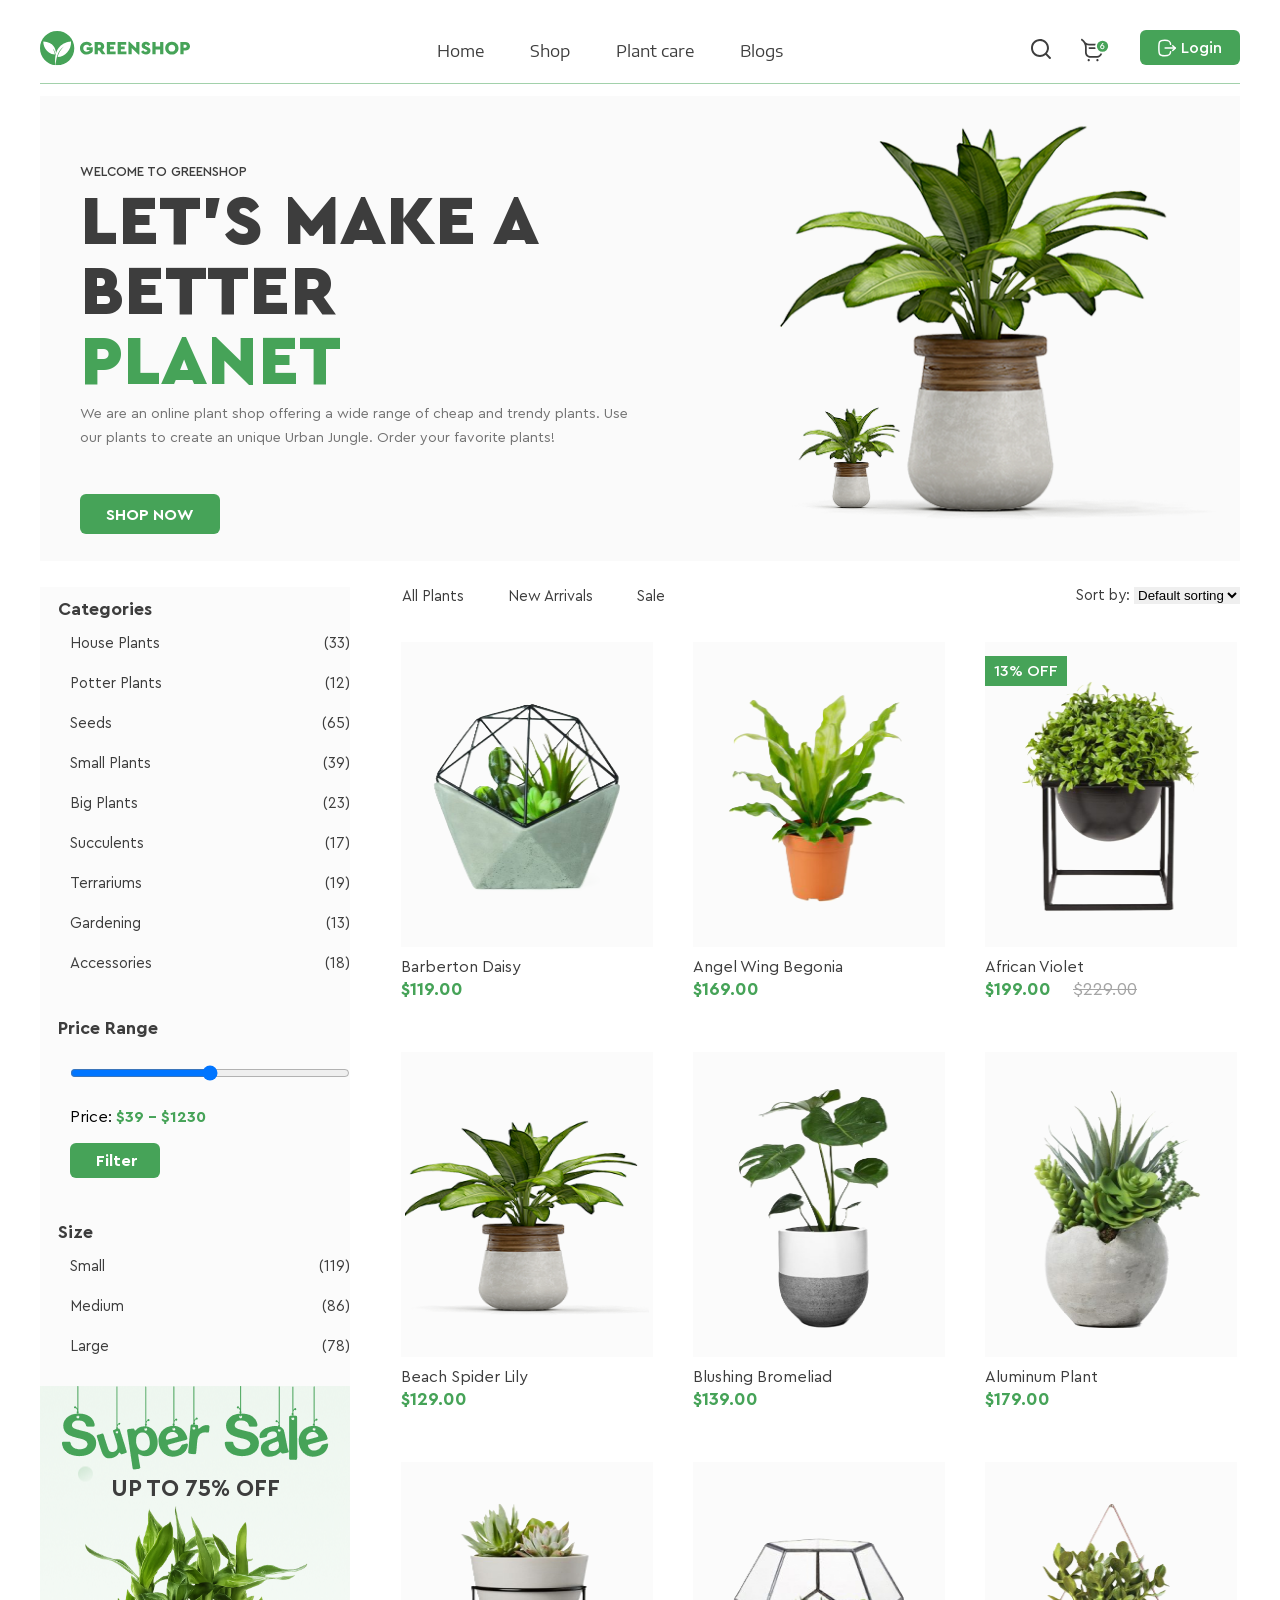
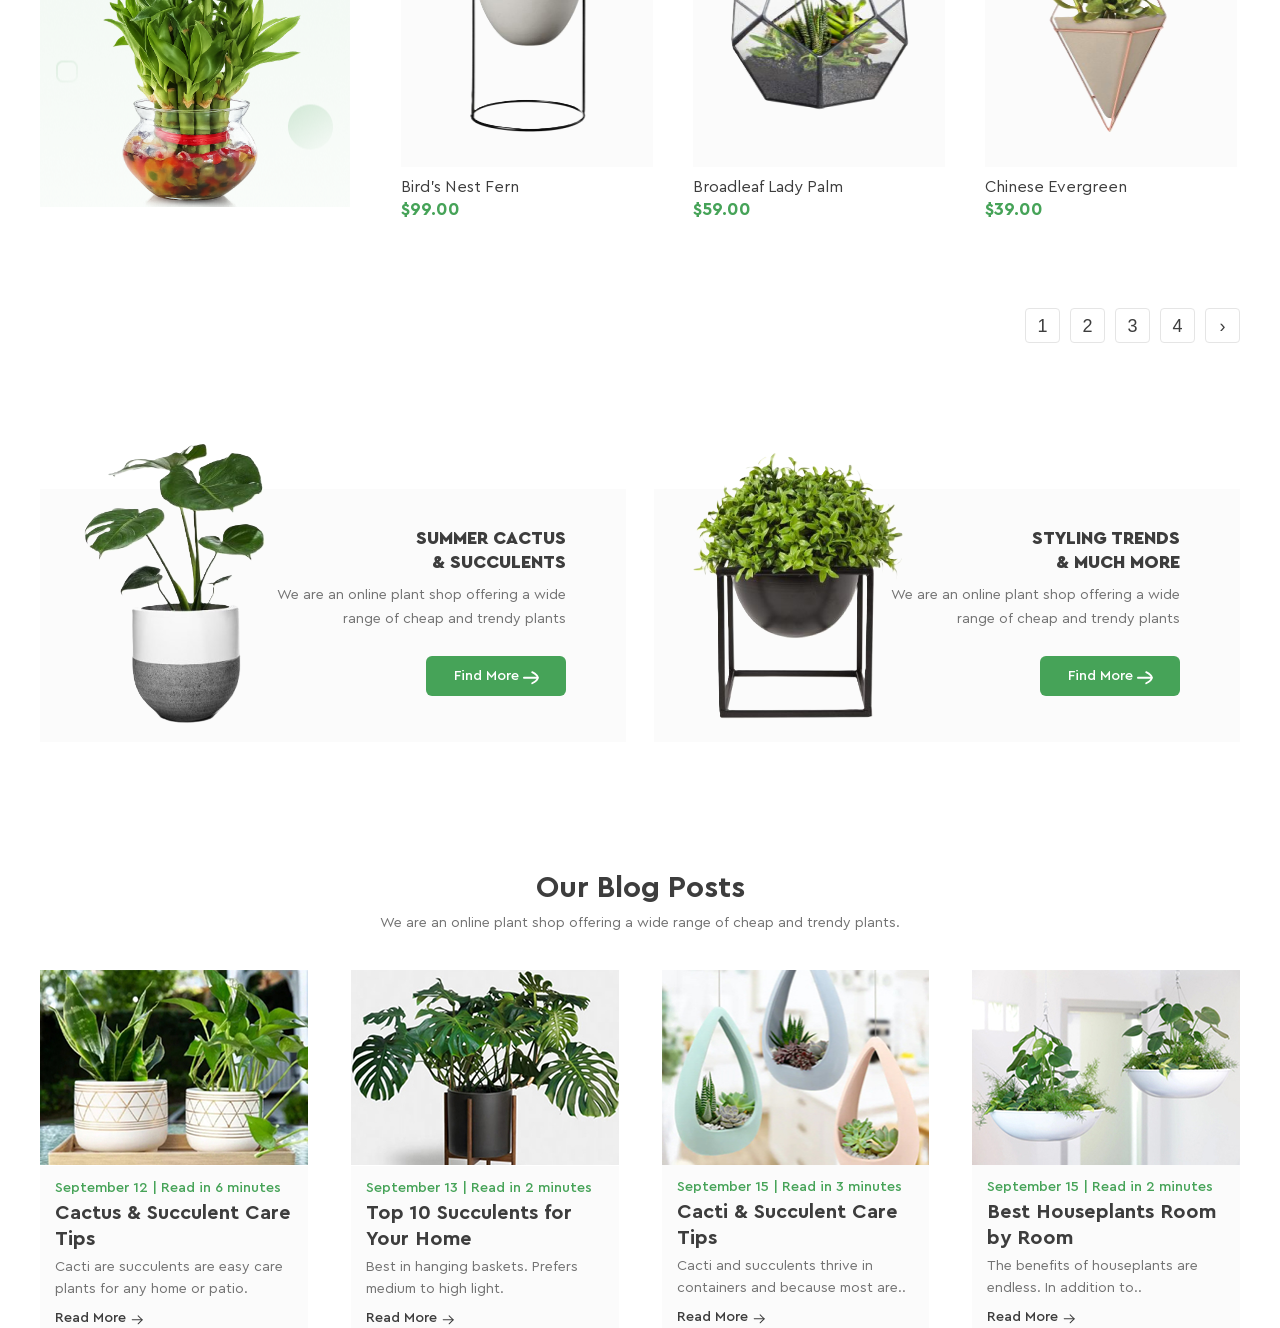
==== commit 75c74a33: "update navigation" ====
--- a/index.html
+++ b/index.html
@@ -14,10 +14,64 @@
       </div>
       <nav class="header-nav">
         <ul class="header-nav-list">
-          <li class="header-nav-item"><a href="#">Home</a></li>
-          <li class="header-nav-item"><a href="#">Shop</a></li>
-          <li class="header-nav-item"><a href="#">Plant care</a></li>
-          <li class="header-nav-item"><a href="#">Blogs</a></li>
+          <li class="header-nav-item">
+            <a href="#" class="header-nav-link">Home</a>
+          </li>
+          <li class="header-nav-item">
+            <a href="#" class="header-nav-link">Shop</a>
+          </li>
+          <li class="header-nav-item">
+            <a href="#" class="header-nav-link">Plant care</a>
+            <ul class="header-sub-list">
+              <li class="header-sub-item">
+                <a href="#" class="header-sub-link"
+                  >Drainage<span class="some">&rsaquo;</span></a
+                >
+              </li>
+              <li class="header-sub-item">
+                <a href="#" class="header-sub-link"
+                  >Fungicides<span class="some">&rsaquo;</span></a
+                >
+              </li>
+              <li class="header-sub-item">
+                <a href="#" class="header-sub-link"
+                  >Fertilizer<span class="some">&rsaquo;</span></a
+                >
+              </li>
+              <li class="header-sub-item">
+                <a href="#" class="header-sub-link"
+                  >Priming<span class="some">&rsaquo;</span></a
+                >
+                <ul class="header-subsub-list">
+                  <li class="header-subsub-item">
+                    <a href="#" class="header-subsub-link">Universal</a>
+                  </li>
+                  <li class="header-subsub-item">
+                    <a href="#" class="header-subsub-link">For Ficus</a>
+                  </li>
+                  <li class="header-subsub-item">
+                    <a href="#" class="header-subsub-link">For Cacti</a>
+                  </li>
+                  <li class="header-subsub-item">
+                    <a href="#" class="header-subsub-link">For Citrus</a>
+                  </li>
+                  <li class="header-subsub-item">
+                    <a href="#" class="header-subsub-link"
+                      >For those in bloom</a
+                    >
+                  </li>
+                  <li class="header-subsub-item">
+                    <a href="#" class="header-subsub-link someone"
+                      >For Orchids</a
+                    >
+                  </li>
+                </ul>
+              </li>
+            </ul>
+          </li>
+          <li class="header-nav-item">
+            <a href="#" class="header-nav-link">Blogs</a>
+          </li>
         </ul>
       </nav>
       <div class="header-icons">
--- a/fonts/fonts.css
+++ b/fonts/fonts.css
@@ -1,36 +1,58 @@
 @font-face {
-    font-family: 'Cera Pro';
-    src: url('CeraPro-Black.woff2') format('woff2'),
-        url('CeraPro-Black.woff') format('woff');
-    font-weight: 900;
-    font-style: normal;
-    font-display: swap;
+  font-family: "Cera Pro";
+  src:
+    url("CeraPro-Black.woff2") format("woff2"),
+    url("CeraPro-Black.woff") format("woff");
+  font-weight: 900;
+  font-style: normal;
+  font-display: swap;
 }
 
 @font-face {
-    font-family: 'Cera Pro';
-    src: url('CeraPro-Bold.woff2') format('woff2'),
-        url('CeraPro-Bold.woff') format('woff');
-    font-weight: bold;
-    font-style: normal;
-    font-display: swap;
+  font-family: "Cera Pro";
+  src:
+    url("CeraPro-Bold.woff2") format("woff2"),
+    url("CeraPro-Bold.woff") format("woff");
+  font-weight: bold;
+  font-style: normal;
+  font-display: swap;
 }
 
 @font-face {
-    font-family: 'Cera Pro';
-    src: url('CeraPro-Medium.woff2') format('woff2'),
-        url('CeraPro-Medium.woff') format('woff');
-    font-weight: 500;
-    font-style: normal;
-    font-display: swap;
+  font-family: "Cera Pro";
+  src:
+    url("CeraPro-Medium.woff2") format("woff2"),
+    url("CeraPro-Medium.woff") format("woff");
+  font-weight: 500;
+  font-style: normal;
+  font-display: swap;
 }
 
 @font-face {
-    font-family: 'Cera Pro';
-    src: url('CeraPro-Regular.woff2') format('woff2'),
-        url('CeraPro-Regular.woff') format('woff');
-    font-weight: normal;
-    font-style: normal;
-    font-display: swap;
+  font-family: "Cera Pro";
+  src:
+    url("CeraPro-Regular.woff2") format("woff2"),
+    url("CeraPro-Regular.woff") format("woff");
+  font-weight: normal;
+  font-style: normal;
+  font-display: swap;
+}
+@font-face {
+  font-family: "Encode Sans Expanded";
+  src:
+    url("EncodeSansExpanded-Bold.woff2") format("woff2"),
+    url("EncodeSansExpanded-Bold.woff") format("woff");
+  font-weight: bold;
+  font-style: normal;
+  font-display: swap;
 }
 
+@font-face {
+  font-family: "Encode Sans Expanded";
+  src:
+    url("EncodeSansExpanded-Regular.woff2") format("woff2"),
+    url("EncodeSansExpanded-Regular.woff") format("woff");
+  font-weight: normal;
+  font-style: normal;
+  font-display: swap;
+}
--- a/styles/styles.css
+++ b/styles/styles.css
@@ -15,8 +15,16 @@
   margin-left: auto;
   margin-right: auto;
 }
-html {
+html,
+header .login-button {
   font-family: "Cera Pro", sans-serif;
+  font-optical-sizing: auto;
+  font-weight: normal;
+  font-style: normal;
+  font-variation-settings: "wdth" 100;
+}
+header {
+  font-family: "Encode Sans Expanded", sans-serif;
   font-optical-sizing: auto;
   font-weight: normal;
   font-style: normal;
@@ -190,27 +198,117 @@
   text-align: left;
 }
 .header-nav {
-  max-width: 351px;
+  width: 100%;
+  max-width: 354px;
   margin-top: 8px;
   text-align: center;
 }
 .header-nav-list {
-  height: 45px;
-  display: flex;
-  justify-content: space-between;
-  flex-direction: row;
+  display: flex;
   list-style: none;
-  gap: 50px;
+  gap: 40px;
   font-weight: 400;
   font-size: 16px;
 }
-.header-nav-item a {
+.header-nav-item {
+  position: relative;
+  border: 3px solid transparent;
+}
+.header-nav-link {
   color: #3d3d3d;
 }
 .header-nav-item:hover {
-  color: #3d3d3d;
   border-bottom: 3px solid #46a358;
   font-weight: 700;
+}
+.header-nav-item:hover .header-sub-list {
+  display: block;
+}
+.header-nav-item:hover::after {
+  content: "";
+  position: absolute;
+  left: 0;
+  top: 100%;
+  width: 100%;
+  height: 12px;
+}
+.header-sub-list {
+  display: none;
+  width: 188px;
+  background-color: #edf6ee;
+  position: absolute;
+  top: calc(100% + 12px);
+  left: -70px;
+  z-index: 2;
+  text-align: start;
+  list-style: none;
+}
+.header-sub-item {
+  position: relative;
+  font-weight: 400;
+  font-size: 16px;
+  line-height: 100%;
+  letter-spacing: 0%;
+  color: #3d3d3d;
+}
+.header-sub-link {
+  display: flex;
+  justify-content: space-between;
+  padding-left: 14px;
+  padding-right: 17px;
+  padding-top: 7px;
+  padding-bottom: 7px;
+}
+.some {
+  display: none;
+}
+.header-sub-link:hover {
+  background-color: #1a712a;
+  color: #ffffff;
+  font-weight: 700;
+}
+.header-sub-link:hover .some {
+  display: block;
+  transform: rotate(180deg);
+}
+.header-subsub-list {
+  display: none;
+  width: 178px;
+  background-color: #edf6ee;
+  position: absolute;
+  left: calc(100% + 2px);
+  top: -90px;
+  z-index: 2;
+  text-align: start;
+  list-style: none;
+  font-weight: 400;
+  font-size: 16px;
+  line-height: 100%;
+  letter-spacing: 0%;
+  color: #3d3d3d;
+}
+.header-subsub-item {
+  padding-left: 14px;
+  padding-top: 7px;
+  padding-bottom: 7px;
+}
+.header-sub-item:hover .header-subsub-list {
+  display: block;
+}
+.header-subsub-item:hover {
+  background-color: #1a712a;
+  font-weight: 700;
+}
+.header-subsub-item:hover .header-subsub-link {
+  color: #ffffff;
+}
+.header-sub-item:hover::after {
+  content: "";
+  position: absolute;
+  left: 100%;
+  top: 0;
+  width: 100%;
+  height: 2px;
 }
 .header-icons {
   display: flex;
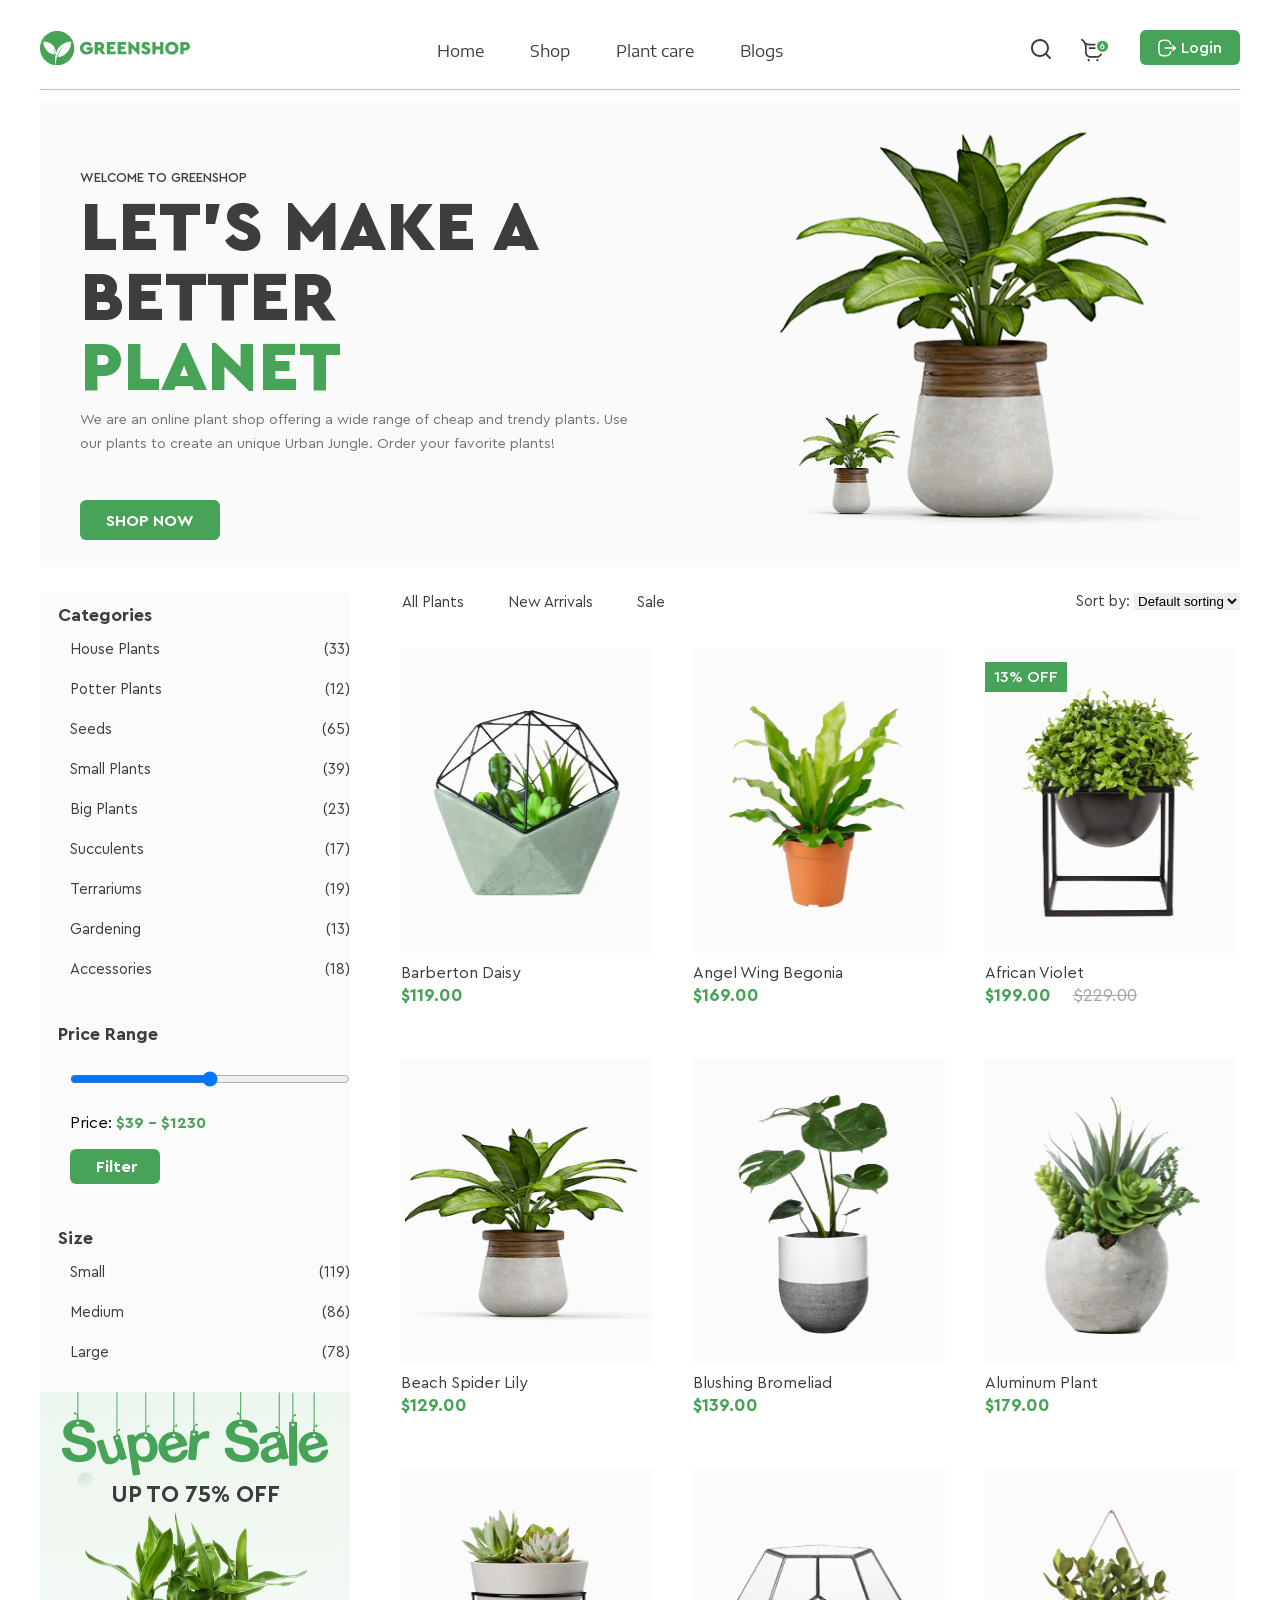
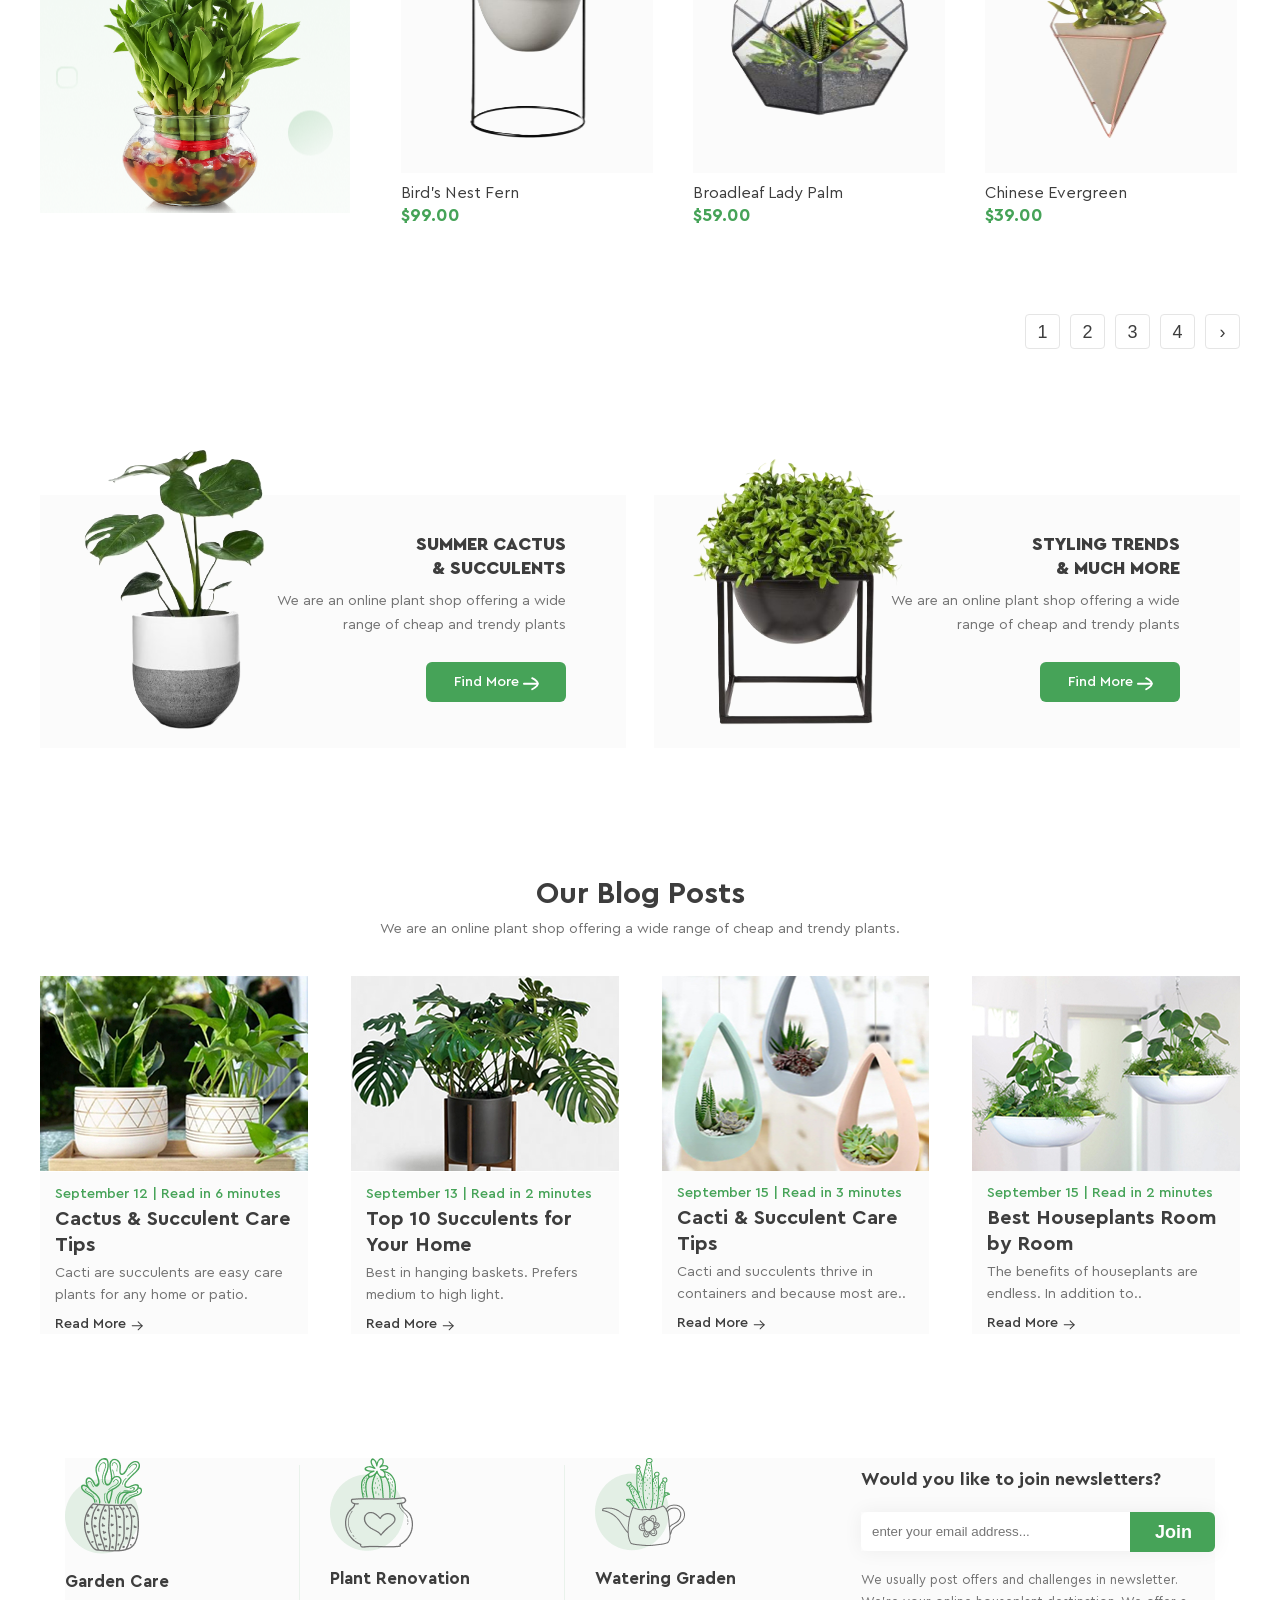
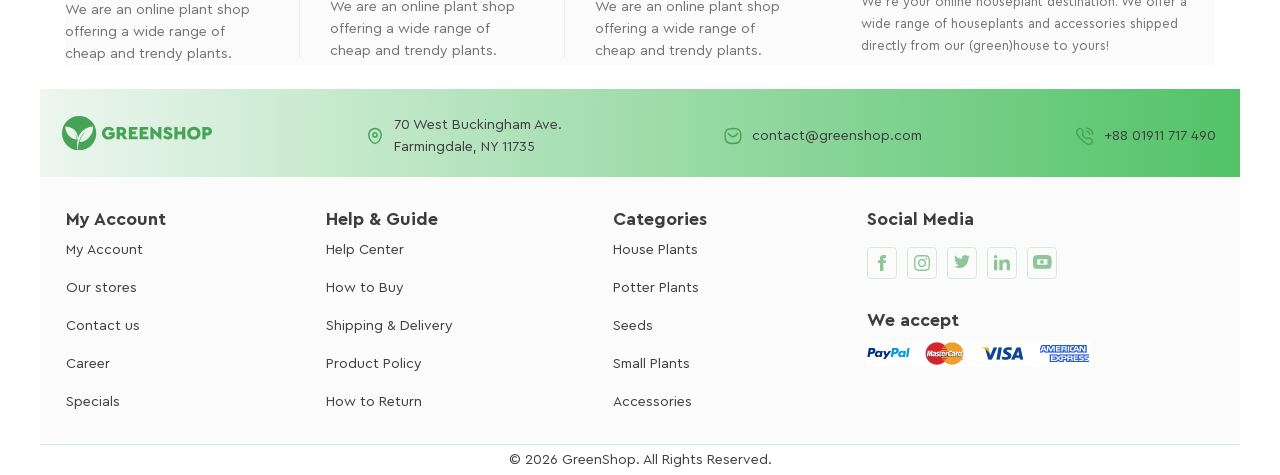
==== commit b7a3213f: "design footer" ====
--- a/index.html
+++ b/index.html
@@ -913,6 +913,149 @@
         </div>
       </section>
     </main>
-    <footer></footer>
+    <footer class="footer container">
+      <div class="footer-top">
+        <div class="footer-top-left">
+          <div class="garden-care">
+            <img class="garden-care-img" src="./images/footer_plant_1.png" />
+            <h5 class="garden-care-title">Garden Care</h5>
+            <p class="garden-care-txt">
+              We are an online plant shop offering a wide range of cheap and
+              trendy plants.
+            </p>
+          </div>
+          <div class="footer-top-left-line">
+            <img class="footer-top-left-img" src="./images/Rectangle_36.png" />
+          </div>
+          <div>
+            <img
+              class="plant-renovation-img"
+              src="./images/footer_plant_2.png"
+            />
+            <h5 class="plant-renovation-title">Plant Renovation</h5>
+            <p class="plant-renovation-txt">
+              We are an online plant shop offering a wide range of cheap and
+              trendy plants.
+            </p>
+          </div>
+          <div class="footer-top-left-line">
+            <img class="footer-top-left-img" src="./images/Rectangle_36.png" />
+          </div>
+          <div>
+            <img
+              class="watering-graden-img"
+              src="./images/footer_plant_3.png"
+            />
+            <h5 class="watering-graden-title">Watering Graden</h5>
+            <p class="watering-graden-txt">
+              We are an online plant shop offering a wide range of cheap and
+              trendy plants.
+            </p>
+          </div>
+        </div>
+        <div class="footer-top-right">
+          <h4 class="footer-top-right-title">
+            Would you like to join newsletters?
+          </h4>
+          <div class="footer-top-right-email">
+            <form>
+              <input
+                class="footer-top-right-input"
+                type="email"
+                placeholder="enter your email address..."
+              />
+            </form>
+            <button class="footer-top-right-button">Join</button>
+          </div>
+          <p class="footer-top-right-txt">
+            We usually post offers and challenges in newsletter. We’re your
+            online houseplant destination. We offer a wide range of houseplants
+            and accessories shipped directly from our (green)house to yours!
+          </p>
+        </div>
+      </div>
+      <div class="footer-center">
+        <div class="footer-logo">
+          <img class="footer-img" src="./images/Logo.svg" />
+        </div>
+        <div class="footer-location">
+          <img class="location-icon" src="./images/Location.svg" />
+          <a class="location-txt" href="#"
+            >70 West Buckingham Ave. Farmingdale, NY 11735</a
+          >
+        </div>
+        <div class="footer-email">
+          <img class="email-icon" src="./images/Message.svg" />
+          <a class="email-txt" href="mailto contact@greenshop.com"
+            >contact@greenshop.com</a
+          >
+        </div>
+        <div class="footer-tel">
+          <img class="tel-icon" src="./images/tel_icon.svg" />
+          <a class="tel-txt" href="tel 8801911717490">+88 01911 717 490</a>
+        </div>
+      </div>
+      <div class="footer-bottom">
+        <div class="my-account">
+          <h4 class="my-account-title">My Account</h4>
+          <ul class="my-account-list">
+            <li class="my-account-item">My Account</li>
+            <li class="my-account-item">Our stores</li>
+            <li class="my-account-item">Contact us</li>
+            <li class="my-account-item">Career</li>
+            <li class="my-account-item">Specials</li>
+          </ul>
+        </div>
+        <div class="help-guide">
+          <h4 class="help-guide-title">Help & Guide</h4>
+          <ul class="help-guide-list">
+            <li class="help-guide-item">Help Center</li>
+            <li class="help-guide-item">How to Buy</li>
+            <li class="help-guide-item">Shipping & Delivery</li>
+            <li class="help-guide-item">Product Policy</li>
+            <li class="help-guide-item">How to Return</li>
+          </ul>
+        </div>
+        <div class="footer-categories">
+          <h4 class="footer-categories-title">Categories</h4>
+          <ul class="footer-categories-list">
+            <li class="footer-categories-item">House Plants</li>
+            <li class="footer-categories-item">Potter Plants</li>
+            <li class="footer-categories-item">Seeds</li>
+            <li class="footer-categories-item">Small Plants</li>
+            <li class="footer-categories-item">Accessories</li>
+          </ul>
+        </div>
+        <div class="footer-bottom-right">
+          <h4 class="social-media-title">Social Media</h4>
+          <div class="social-media-buttons">
+            <button class="social-media-button">
+              <img src="./images/Facebook.svg" />
+            </button>
+            <button class="social-media-button">
+              <img src="./images/Instagram.svg" />
+            </button>
+            <button class="social-media-button">
+              <img src="./images/Twitter.svg" />
+            </button>
+            <button class="social-media-button">
+              <img src="./images/Linkedin.svg" />
+            </button>
+            <button class="social-media-button">
+              <img src="./images/Union.svg" />
+            </button>
+          </div>
+          <h4 class="we-accept-title">We accept</h4>
+          <img class="we-accept-img" src="./images/payment.png" />
+        </div>
+      </div>
+      <p class="footer-copyright">
+        © <span id="currentYear">2021</span> GreenShop. All Rights Reserved.
+      </p>
+    </footer>
+    <script>
+      document.getElementById("currentYear").textContent =
+        new Date().getFullYear();
+    </script>
   </body>
 </html>
--- a/styles/styles.css
+++ b/styles/styles.css
@@ -50,10 +50,6 @@
 .login-link,
 .register-link {
   color: #46a358;
-}
-.home-link {
-  width: 100%;
-  max-width: 18px;
 }
 .login-register-links {
   width: 100%;
@@ -67,14 +63,16 @@
   text-align: center;
 }
 .close-button {
-  display: inline-flex;
+  display: flex;
   justify-content: end;
   margin-top: 13px;
   margin-right: 13px;
-  width: 100%;
-}
-.close {
+}
+.home-link {
+  width: 100%;
+  max-width: 18px;
   color: #46a358;
+  font-size: 35px;
 }
 .login-main,
 .register-main {
@@ -213,9 +211,13 @@
 .header-nav-item {
   position: relative;
   border: 3px solid transparent;
-}
-.header-nav-link {
-  color: #3d3d3d;
+  padding-bottom: 25px;
+}
+.header-nav-link,
+.header-sub-link,
+.header-subsub-link {
+  color: #3d3d3d;
+  white-space: nowrap;
 }
 .header-nav-item:hover {
   border-bottom: 3px solid #46a358;
@@ -273,7 +275,7 @@
 }
 .header-subsub-list {
   display: none;
-  width: 178px;
+  width: 195px;
   background-color: #edf6ee;
   position: absolute;
   left: calc(100% + 2px);
@@ -285,7 +287,6 @@
   font-size: 16px;
   line-height: 100%;
   letter-spacing: 0%;
-  color: #3d3d3d;
 }
 .header-subsub-item {
   padding-left: 14px;
@@ -298,6 +299,7 @@
 .header-subsub-item:hover {
   background-color: #1a712a;
   font-weight: 700;
+  padding-right: 17px;
 }
 .header-subsub-item:hover .header-subsub-link {
   color: #ffffff;
@@ -866,3 +868,180 @@
   fill: #46a358;
 }
 /*---------------------------- Third Section END ----------------------------*/
+
+/* ---------------------------- Footer START ----------------------------*/
+.footer {
+  display: flex;
+  flex-direction: column;
+  width: 100%;
+  margin-top: 100px;
+}
+.footer-top {
+  background-color: #fbfbfb;
+  display: flex;
+  justify-content: space-between;
+  margin: 24px 25px;
+}
+.footer-top-left {
+  display: flex;
+  gap: 30px;
+}
+.footer-top-left-line {
+  padding-top: 7px;
+  padding-bottom: 7px;
+}
+.footer-top-left-img {
+  height: 100%;
+}
+.footer-top-left h5 {
+  margin-top: 15px;
+  font-weight: 700;
+  font-size: 17px;
+  line-height: 16px;
+  letter-spacing: 0%;
+  color: #3d3d3d;
+}
+.footer-top-left p {
+  margin-top: 9px;
+  font-weight: 400;
+  font-size: 14px;
+  line-height: 22px;
+  letter-spacing: 0%;
+  color: #727272;
+}
+.footer-top-right {
+  width: 100%;
+  max-width: 354px;
+  margin-left: 62px;
+}
+.footer-top-right-title {
+  font-weight: 700;
+  font-size: 18px;
+  line-height: 16px;
+  letter-spacing: 0%;
+  color: #3d3d3d;
+  padding-top: 13px;
+}
+.footer-top-right-email {
+  position: relative;
+  margin-top: 25px;
+  width: 100%;
+  box-shadow: 0 0 20px #0000000f;
+}
+.footer-top-right-input {
+  background-color: #ffffff;
+  border: none;
+  border-radius: 6px;
+  padding: 12px 11px;
+}
+.footer-top-right-button {
+  position: absolute;
+  top: 0;
+  left: 269px;
+  width: 100%;
+  max-width: 85px;
+  background-color: #46a358;
+  color: #ffffff;
+  padding: 12px 25px;
+  border: none;
+  border-top-right-radius: 6px;
+  border-bottom-right-radius: 6px;
+  font-weight: 700;
+  font-size: 18px;
+  line-height: 16px;
+  letter-spacing: 0%;
+}
+.footer-top-right-txt {
+  margin-top: 18px;
+  font-weight: 400;
+  font-size: 13px;
+  line-height: 22px;
+  letter-spacing: 0%;
+  color: #727272;
+}
+.footer-center {
+  width: 100%;
+  display: flex;
+  align-items: center;
+  gap: 153px;
+  padding: 25px 23px 19px 22px;
+  background-image: linear-gradient(90deg, #edf6ef, #52c368);
+}
+.footer-location {
+  width: 100%;
+  max-width: 205px;
+}
+.footer-location,
+.footer-email,
+.footer-tel {
+  display: flex;
+  align-items: center;
+  gap: 9px;
+}
+.location-txt,
+.email-txt,
+.tel-txt {
+  font-weight: 400;
+  font-size: 14px;
+  line-height: 22px;
+  letter-spacing: 0%;
+  color: #3d3d3d;
+}
+.footer-bottom {
+  background-color: #fbfbfb;
+  display: flex;
+  flex-direction: row;
+  gap: 160px;
+  padding: 33px 0 27px 25px;
+  border: 1px solid transparent;
+  border-bottom: 1px solid #46a35833;
+}
+.footer-bottom h4 {
+  font-weight: 700;
+  font-size: 18px;
+  line-height: 16px;
+  letter-spacing: 0%;
+  color: #3d3d3d;
+}
+.footer-bottom ul {
+  list-style: none;
+}
+.footer-bottom li {
+  font-weight: 400;
+  font-size: 14px;
+  line-height: 30px;
+  letter-spacing: 0%;
+  color: #3d3d3d;
+  margin-top: 8px;
+}
+.social-media-buttons {
+  display: flex;
+  flex-direction: row;
+  gap: 10px;
+  margin-top: 20px;
+}
+.social-media-button {
+  width: 100%;
+  max-width: 30px;
+  display: flex;
+  justify-content: center;
+  background-color: transparent;
+  border: 1px solid #46a35833;
+  border-radius: 4px;
+  padding: 7px 0;
+}
+.we-accept-title {
+  margin-top: 33px;
+}
+.we-accept-img {
+  margin-top: 13px;
+}
+.footer-copyright {
+  text-align: center;
+  font-weight: 400;
+  font-size: 14px;
+  line-height: 30px;
+  letter-spacing: 0%;
+  color: #3d3d3d;
+}
+/* ---------------------------- Footer END ----------------------------*/
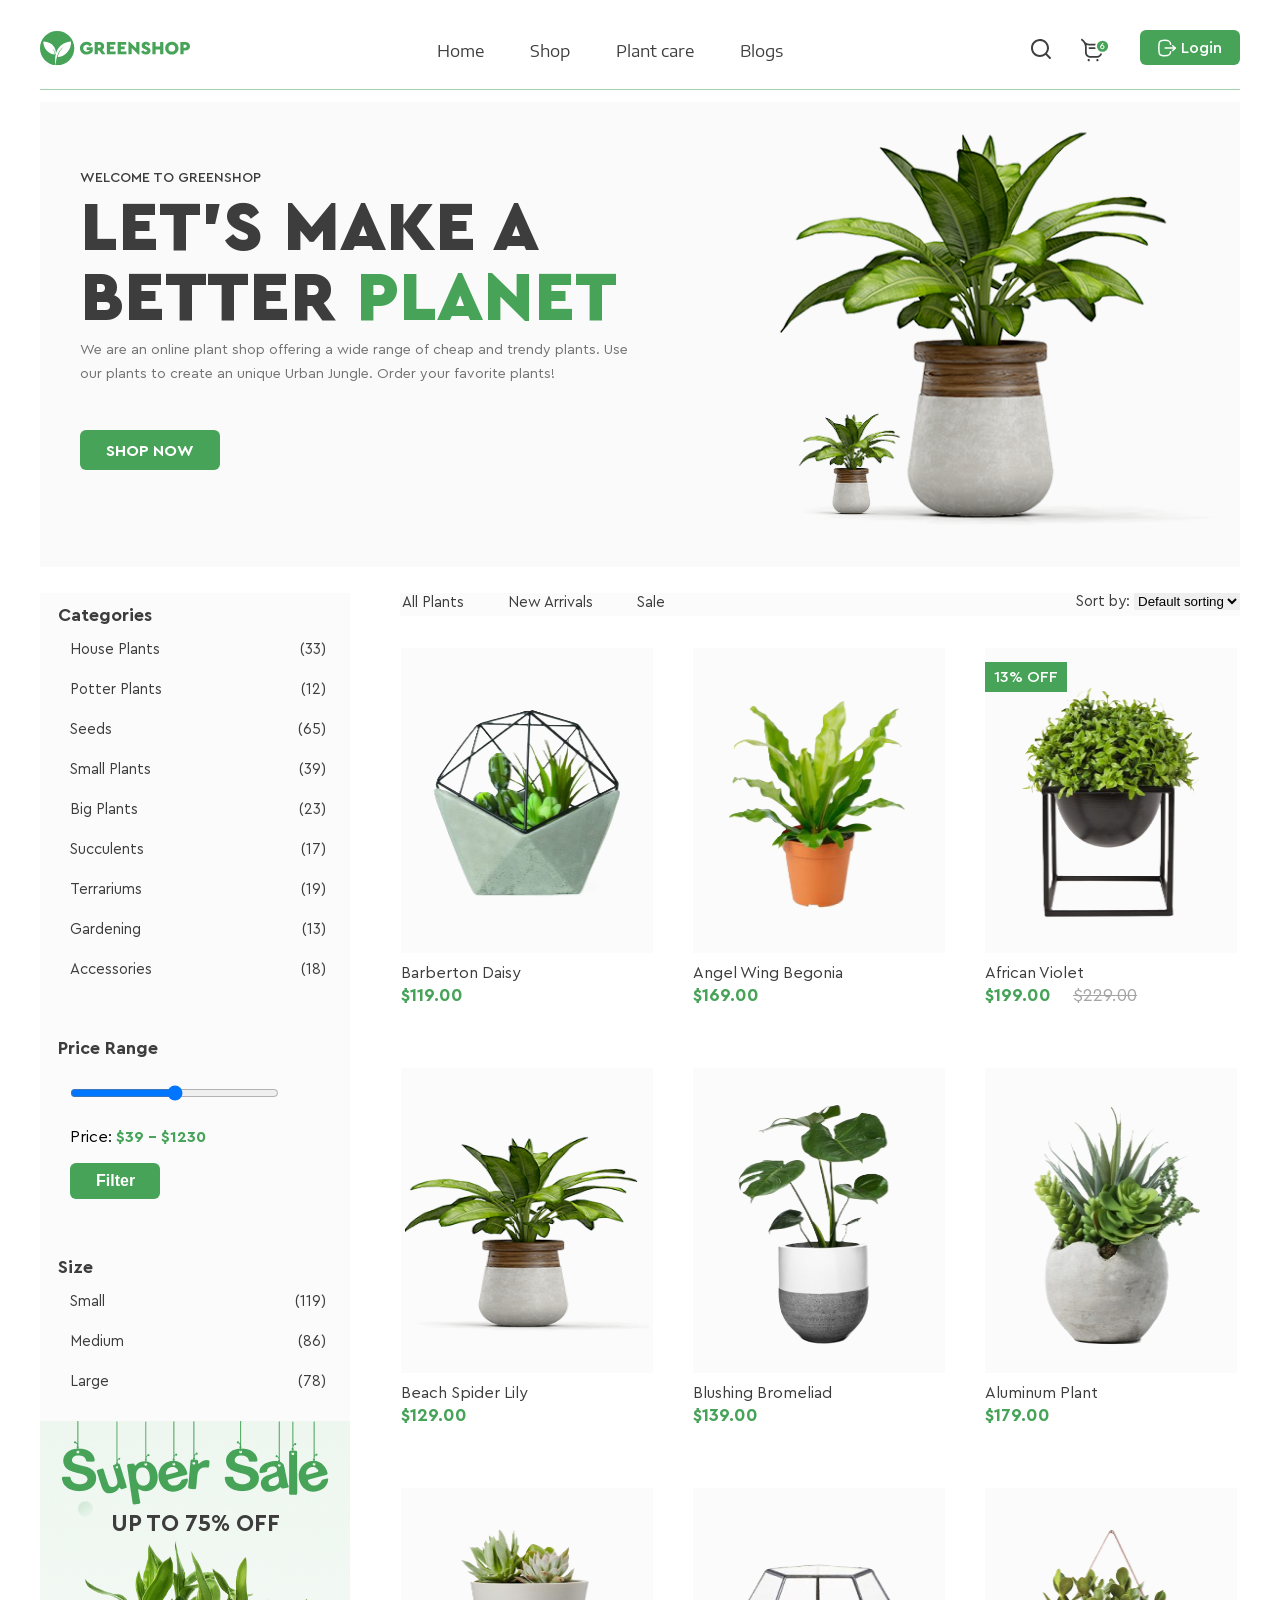
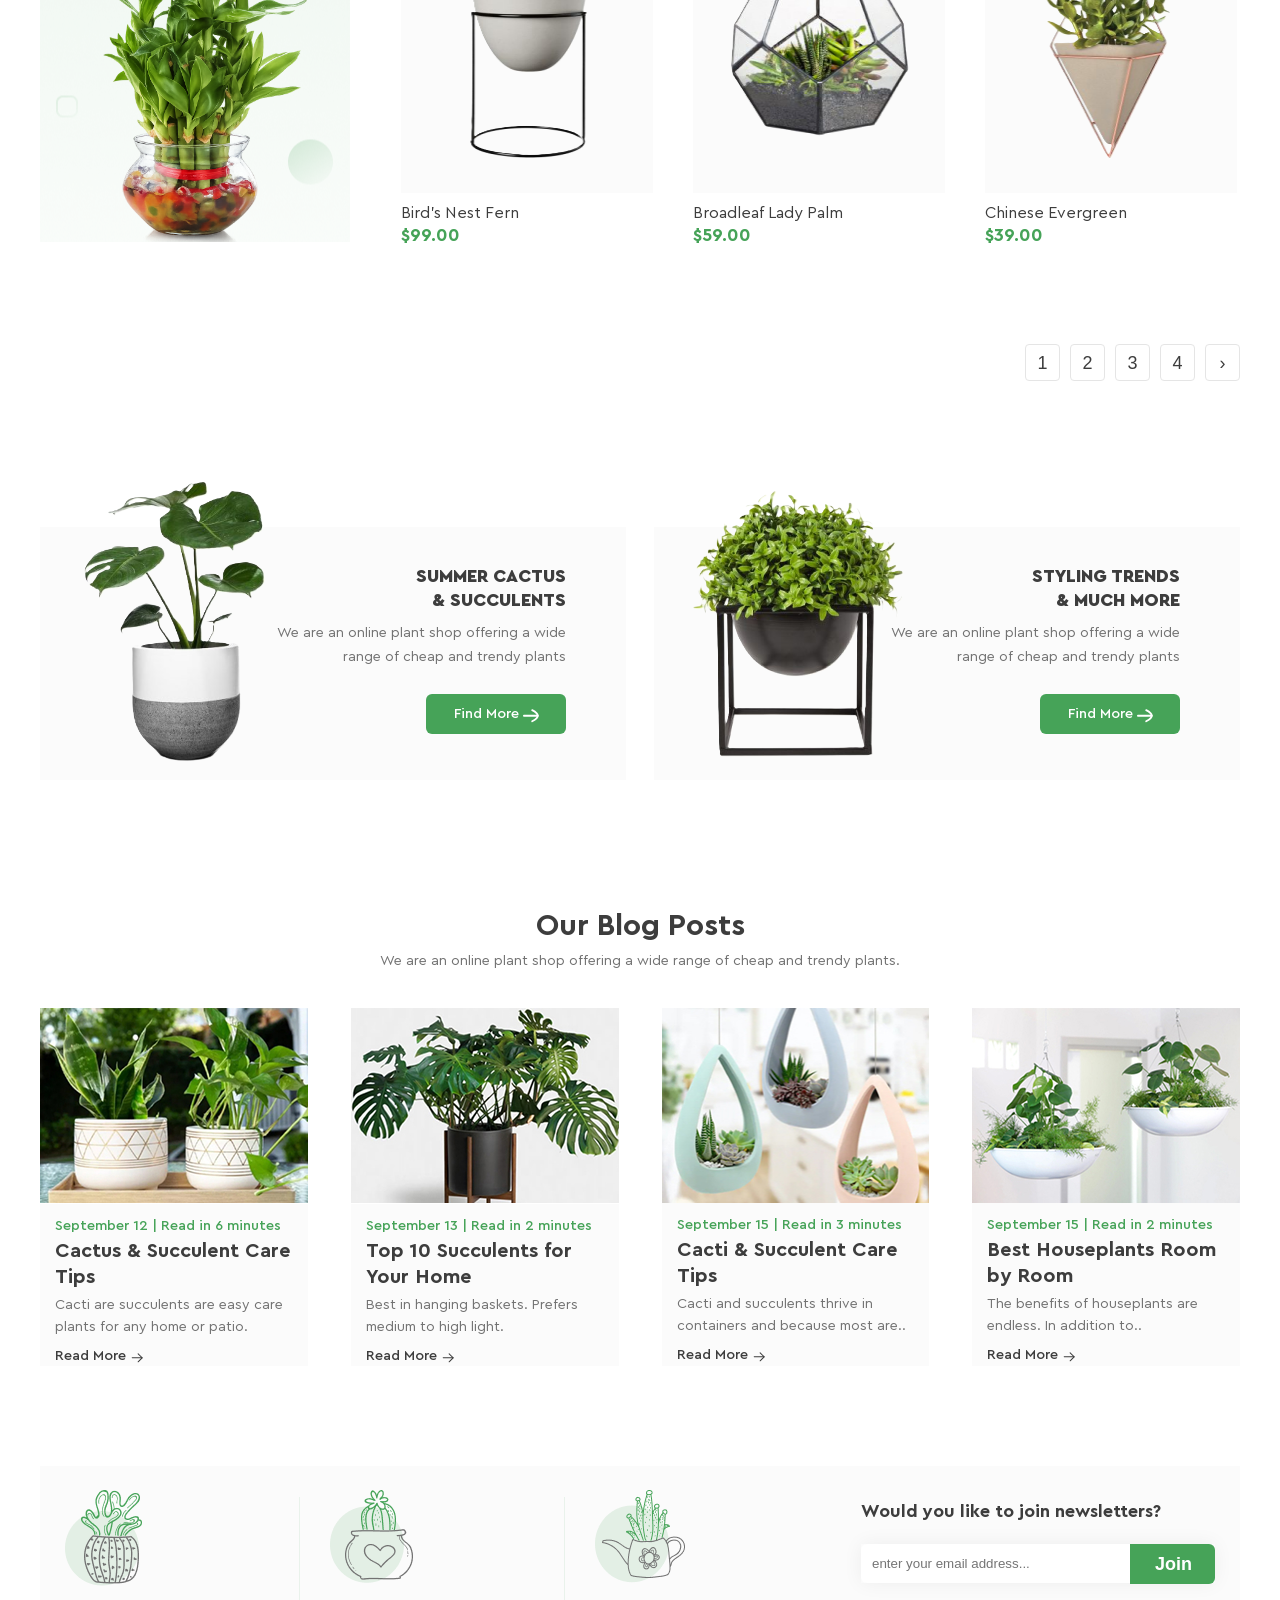
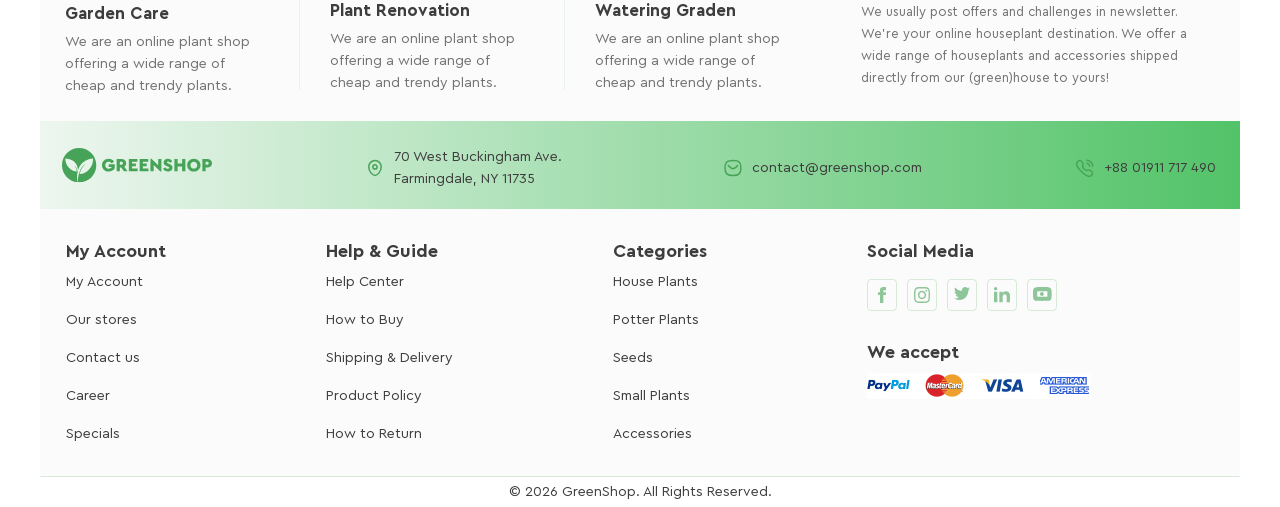
==== commit d2443868: "update all document" ====
--- a/index.html
+++ b/index.html
@@ -8,1050 +8,1090 @@
     <link rel="stylesheet" href="./styles/styles.css" />
   </head>
   <body>
-    <header class="header container">
-      <div class="logo">
-        <img src="./images/Logo.svg" alt="Logo" />
-      </div>
-      <nav class="header-nav">
-        <ul class="header-nav-list">
-          <li class="header-nav-item">
-            <a href="#" class="header-nav-link">Home</a>
-          </li>
-          <li class="header-nav-item">
-            <a href="#" class="header-nav-link">Shop</a>
-          </li>
-          <li class="header-nav-item">
-            <a href="#" class="header-nav-link">Plant care</a>
-            <ul class="header-sub-list">
-              <li class="header-sub-item">
-                <a href="#" class="header-sub-link"
-                  >Drainage<span class="some">&rsaquo;</span></a
-                >
-              </li>
-              <li class="header-sub-item">
-                <a href="#" class="header-sub-link"
-                  >Fungicides<span class="some">&rsaquo;</span></a
-                >
-              </li>
-              <li class="header-sub-item">
-                <a href="#" class="header-sub-link"
-                  >Fertilizer<span class="some">&rsaquo;</span></a
-                >
-              </li>
-              <li class="header-sub-item">
-                <a href="#" class="header-sub-link"
-                  >Priming<span class="some">&rsaquo;</span></a
-                >
-                <ul class="header-subsub-list">
-                  <li class="header-subsub-item">
-                    <a href="#" class="header-subsub-link">Universal</a>
-                  </li>
-                  <li class="header-subsub-item">
-                    <a href="#" class="header-subsub-link">For Ficus</a>
-                  </li>
-                  <li class="header-subsub-item">
-                    <a href="#" class="header-subsub-link">For Cacti</a>
-                  </li>
-                  <li class="header-subsub-item">
-                    <a href="#" class="header-subsub-link">For Citrus</a>
-                  </li>
-                  <li class="header-subsub-item">
-                    <a href="#" class="header-subsub-link"
-                      >For those in bloom</a
-                    >
-                  </li>
-                  <li class="header-subsub-item">
-                    <a href="#" class="header-subsub-link someone"
-                      >For Orchids</a
-                    >
-                  </li>
-                </ul>
-              </li>
-            </ul>
-          </li>
-          <li class="header-nav-item">
-            <a href="#" class="header-nav-link">Blogs</a>
-          </li>
-        </ul>
-      </nav>
-      <div class="header-icons">
-        <img
-          class="header-icon1"
-          src="./images/dandruff.svg"
-          alt="Search Icon"
-        />
-        <img class="header-icon2" src="./images/basket.svg" alt="Basket Icon" />
-        <div class="login-button">
-          <a class="login-button-link" href="login.html">
-            <img
-              class="login-icon"
-              src="./images/Logout.svg"
-              alt="Login Icon"
-            />
-            <p>Login</p>
-          </a>
+    <header class="header">
+      <div class="container">
+        <div class="logo">
+          <img src="./images/Logo.svg" alt="Logo" />
+        </div>
+        <nav class="header-nav">
+          <ul class="header-nav-list">
+            <li class="header-nav-item">
+              <a href="#" class="header-nav-link">Home</a>
+            </li>
+            <li class="header-nav-item">
+              <a href="#" class="header-nav-link">Shop</a>
+            </li>
+            <li class="header-nav-item">
+              <a href="#" class="header-nav-link">Plant care</a>
+              <ul class="header-sub-list">
+                <li class="header-sub-item">
+                  <a href="#" class="header-sub-link"
+                    >Drainage<span class="some">&rsaquo;</span></a
+                  >
+                </li>
+                <li class="header-sub-item">
+                  <a href="#" class="header-sub-link"
+                    >Fungicides<span class="some">&rsaquo;</span></a
+                  >
+                </li>
+                <li class="header-sub-item">
+                  <a href="#" class="header-sub-link"
+                    >Fertilizer<span class="some">&rsaquo;</span></a
+                  >
+                </li>
+                <li class="header-sub-item">
+                  <a href="#" class="header-sub-link"
+                    >Priming<span class="some">&rsaquo;</span></a
+                  >
+                  <ul class="header-subsub-list">
+                    <li class="header-subsub-item">
+                      <a href="#" class="header-subsub-link">Universal</a>
+                    </li>
+                    <li class="header-subsub-item">
+                      <a href="#" class="header-subsub-link">For Ficus</a>
+                    </li>
+                    <li class="header-subsub-item">
+                      <a href="#" class="header-subsub-link">For Cacti</a>
+                    </li>
+                    <li class="header-subsub-item">
+                      <a href="#" class="header-subsub-link">For Citrus</a>
+                    </li>
+                    <li class="header-subsub-item">
+                      <a href="#" class="header-subsub-link"
+                        >For those in bloom</a
+                      >
+                    </li>
+                    <li class="header-subsub-item">
+                      <a href="#" class="header-subsub-link someone"
+                        >For Orchids</a
+                      >
+                    </li>
+                  </ul>
+                </li>
+              </ul>
+            </li>
+            <li class="header-nav-item">
+              <a href="#" class="header-nav-link">Blogs</a>
+            </li>
+          </ul>
+        </nav>
+        <div class="header-icons">
+          <img
+            class="header-icon1"
+            src="./images/dandruff.svg"
+            alt="Search Icon"
+          />
+          <img
+            class="header-icon2"
+            src="./images/basket.svg"
+            alt="Basket Icon"
+          />
+          <div class="login-button">
+            <a class="login-button-link" href="login.html">
+              <img
+                class="login-icon"
+                src="./images/Logout.svg"
+                alt="Login Icon"
+              />
+              <p>Login</p>
+            </a>
+          </div>
         </div>
       </div>
     </header>
-    <main class="main container">
+    <main class="main">
       <section class="main-section">
-        <div class="main-text">
-          <p class="greetings">Welcome to GreenShop</p>
-          <h1>
-            Let’s Make a Better
-            <span class="highlight">Planet</span>
-          </h1>
-          <p class="description">
-            We are an online plant shop offering a wide range of cheap and
-            trendy plants. Use our plants to create an unique Urban Jungle.
-            Order your favorite plants!
-          </p>
-          <button class="main-section-button">Shop Now</button>
-        </div>
-        <div class="main-image">
-          <img src="./images/Group25.png" alt="Plant" />
+        <div class="container">
+          <div class="main-text">
+            <p class="greetings">Welcome to GreenShop</p>
+            <h1>
+              Let’s Make a Better
+              <span class="highlight">Planet</span>
+            </h1>
+            <p class="description">
+              We are an online plant shop offering a wide range of cheap and
+              trendy plants. Use our plants to create an unique Urban Jungle.
+              Order your favorite plants!
+            </p>
+            <button class="main-section-button">Shop Now</button>
+          </div>
+          <div class="main-image">
+            <img src="./images/Group25.png" alt="Plant" />
+          </div>
         </div>
       </section>
       <section class="second-section">
-        <article class="left-article">
-          <div class="left-article-top">
-            <div class="categories">
-              <h4 class="categories-title">Categories</h4>
-              <div class="categories-list">
-                <ul class="ul-categories-list">
-                  <li class="categories-item">
-                    <span class="span-name">House Plants</span>
-                    <span class="span-number">(33)</span>
-                  </li>
-                  <li class="categories-item">
-                    <span class="span-name">Potter Plants</span>
-                    <span class="span-number">(12)</span>
-                  </li>
-                  <li class="categories-item">
-                    <span class="span-name">Seeds</span>
-                    <span class="span-number">(65)</span>
-                  </li>
-                  <li class="categories-item">
-                    <span class="span-name">Small Plants</span>
-                    <span class="span-number">(39)</span>
-                  </li>
-                  <li class="categories-item">
-                    <span class="span-name">Big Plants</span>
-                    <span class="span-number">(23)</span>
-                  </li>
-                  <li class="categories-item">
-                    <span class="span-name">Succulents</span>
-                    <span class="span-number">(17)</span>
-                  </li>
-                  <li class="categories-item">
-                    <span class="span-name">Terrariums</span>
-                    <span class="span-number">(19)</span>
-                  </li>
-                  <li class="categories-item">
-                    <span class="span-name">Gardening</span>
-                    <span class="span-number">(13)</span>
-                  </li>
-                  <li class="categories-item">
-                    <span class="span-name">Accessories</span>
-                    <span class="span-number">(18)</span>
-                  </li>
+        <div class="container">
+          <div class="second-section-top">
+            <div class="second-section-left">
+              <div class="left-top">
+                <div class="categories">
+                  <h4 class="categories-title">Categories</h4>
+                  <div class="categories-list">
+                    <ul class="ul-categories-list">
+                      <li class="categories-item">
+                        <span class="span-name">House Plants</span>
+                        <span class="span-number">(33)</span>
+                      </li>
+                      <li class="categories-item">
+                        <span class="span-name">Potter Plants</span>
+                        <span class="span-number">(12)</span>
+                      </li>
+                      <li class="categories-item">
+                        <span class="span-name">Seeds</span>
+                        <span class="span-number">(65)</span>
+                      </li>
+                      <li class="categories-item">
+                        <span class="span-name">Small Plants</span>
+                        <span class="span-number">(39)</span>
+                      </li>
+                      <li class="categories-item">
+                        <span class="span-name">Big Plants</span>
+                        <span class="span-number">(23)</span>
+                      </li>
+                      <li class="categories-item">
+                        <span class="span-name">Succulents</span>
+                        <span class="span-number">(17)</span>
+                      </li>
+                      <li class="categories-item">
+                        <span class="span-name">Terrariums</span>
+                        <span class="span-number">(19)</span>
+                      </li>
+                      <li class="categories-item">
+                        <span class="span-name">Gardening</span>
+                        <span class="span-number">(13)</span>
+                      </li>
+                      <li class="categories-item">
+                        <span class="span-name">Accessories</span>
+                        <span class="span-number">(18)</span>
+                      </li>
+                    </ul>
+                  </div>
+                </div>
+                <div class="Price-Range">
+                  <h4 class="Price-Range-title">Price Range</h4>
+                  <div class="Price-Range-content">
+                    <form class="Price-Range-form">
+                      <input
+                        class="Price-Range-slider"
+                        type="range"
+                        min="39"
+                        max="1230"
+                      />
+                    </form>
+                    <p class="Price-Range-description">
+                      Price:
+                      <span class="Price-Range-price">$39 - $1230</span>
+                    </p>
+                    <button class="Price-Range-button" type="submit">
+                      Filter
+                    </button>
+                  </div>
+                </div>
+                <div class="Size">
+                  <h4 class="Size-title">Size</h4>
+                  <div class="Size-list">
+                    <ul class="ul-Size-list">
+                      <li class="Size-item">
+                        <span class="span-name">Small</span>
+                        <span class="span-number">(119)</span>
+                      </li>
+                      <li class="Size-item">
+                        <span class="span-name">Medium</span>
+                        <span class="span-number">(86)</span>
+                      </li>
+                      <li class="Size-item">
+                        <span class="span-name">Large</span>
+                        <span class="span-number">(78)</span>
+                      </li>
+                    </ul>
+                  </div>
+                </div>
+              </div>
+              <div class="super-sale">
+                <img
+                  class="super-sale-image"
+                  src="./images/Super_Sale.png"
+                  alt="Super Sale"
+                />
+                <p class="super-sale-text">UP TO 75% OFF</p>
+                <img
+                  class="super-sale-plant"
+                  src="./images/plant.png"
+                  alt="Plant"
+                />
+              </div>
+            </div>
+            <div class="second-section-right">
+              <div class="menu">
+                <ul class="menu-list">
+                  <li class="menu-item">All Plants</li>
+                  <li class="menu-item">New Arrivals</li>
+                  <li class="menu-item">Sale</li>
                 </ul>
-              </div>
-            </div>
-            <div class="Price-Range">
-              <h4 class="Price-Range-title">Price Range</h4>
-              <div class="Price-Range-content">
-                <form class="Price-Range-form">
-                  <input
-                    class="Price-Range-slider"
-                    type="range"
-                    min="39"
-                    max="1230"
+                <form class="menu-filters">
+                  <label class="filter-label">Sort by:</label>
+                  <select class="filter-select">
+                    <option class="filter-option">Default sorting</option>
+                  </select>
+                </form>
+              </div>
+              <div class="catalog">
+                <div class="catalog-item">
+                  <div class="catalog-item-images">
+                    <img
+                      class="catalog-item-image"
+                      src="./images/plant_1.png"
+                      alt="Barberton Daisy"
+                    />
+                    <div class="catalog-item-icons">
+                      <button class="catalog-item-icon">
+                        <svg
+                          width="20"
+                          height="20"
+                          viewBox="0 0 20 20"
+                          fill="none"
+                          xmlns="http://www.w3.org/2000/svg"
+                        >
+                          <path
+                            d="M14.294 16.8721H8.24077C5.65655 16.8721 3.55412 14.7696 3.55412 12.1854V7.3816C3.55412 4.9793 2.35676 2.75568 0.351225 1.43334C-0.00894369 1.19588 -0.108379 0.711439 0.129078 0.35127C0.366535 -0.00893829 0.850939 -0.108412 1.21119 0.129123C2.35606 0.883986 3.28487 1.87959 3.94905 3.02586C4.09258 3.18665 5.24995 4.41338 7.14726 4.41338H16.142C18.596 4.36749 20.5168 6.83021 19.8752 9.19892L18.8397 13.3259C18.3159 15.4138 16.4466 16.8721 14.294 16.8721ZM4.91926 5.53431C5.04912 6.13424 5.11634 6.75284 5.11634 7.3816V12.1854C5.11634 13.9082 6.51796 15.3098 8.24077 15.3098H14.294C15.7291 15.3098 16.9752 14.3377 17.3245 12.9457L18.3599 8.81876C18.7412 7.41128 17.5997 5.94838 16.142 5.9756H7.14722C6.28913 5.9756 5.54224 5.7906 4.91926 5.53431ZM7.85021 19.0201C7.85021 18.4809 7.41307 18.0437 6.87383 18.0437C5.57828 18.0953 5.57942 19.9454 6.87383 19.9965C7.41307 19.9965 7.85021 19.5593 7.85021 19.0201ZM15.6222 19.0201C15.6222 18.4809 15.1851 18.0437 14.6459 18.0437C13.3503 18.0953 13.3514 19.9454 14.6459 19.9965C15.1851 19.9965 15.6222 19.5593 15.6222 19.0201ZM16.9231 8.31893C16.9231 7.88752 16.5734 7.53782 16.142 7.53782H7.45966C6.42329 7.57906 6.42407 9.05914 7.45966 9.10003H16.142C16.5734 9.10003 16.9231 8.75033 16.9231 8.31893Z"
+                            fill="#3D3D3D"
+                          />
+                        </svg>
+                      </button>
+                      <button class="catalog-item-icon">
+                        <svg
+                          width="20"
+                          height="20"
+                          viewBox="0 0 20 20"
+                          fill="none"
+                          xmlns="http://www.w3.org/2000/svg"
+                        >
+                          <path
+                            d="M10 18.8873C9.71527 18.8873 9.44077 18.7842 9.22684 18.5968C8.41888 17.8903 7.63992 17.2264 6.95267 16.6408L6.94916 16.6377C4.93423 14.9207 3.19427 13.4378 1.98364 11.9771C0.630341 10.3441 0 8.79578 0 7.10434C0 5.46097 0.563507 3.94485 1.58661 2.83508C2.62192 1.71219 4.04251 1.09375 5.58716 1.09375C6.74164 1.09375 7.79892 1.45874 8.72955 2.1785C9.19922 2.54181 9.62494 2.98645 10 3.5051C10.3752 2.98645 10.8008 2.54181 11.2706 2.1785C12.2012 1.45874 13.2585 1.09375 14.413 1.09375C15.9575 1.09375 17.3782 1.71219 18.4135 2.83508C19.4366 3.94485 20 5.46097 20 7.10434C20 8.79578 19.3698 10.3441 18.0165 11.9769C16.8059 13.4378 15.0661 14.9205 13.0515 16.6374C12.363 17.224 11.5828 17.8889 10.773 18.5971C10.5592 18.7842 10.2846 18.8873 10 18.8873ZM5.58716 2.26532C4.37363 2.26532 3.25882 2.74963 2.44781 3.62915C1.62476 4.52194 1.17142 5.75607 1.17142 7.10434C1.17142 8.52692 1.70013 9.79919 2.88559 11.2296C4.03137 12.6122 5.73563 14.0645 7.70889 15.7462L7.71255 15.7492C8.4024 16.3371 9.18442 17.0036 9.99832 17.7153C10.8171 17.0023 11.6003 16.3347 12.2916 15.7458C14.2647 14.0642 15.9688 12.6122 17.1146 11.2296C18.2999 9.79919 18.8286 8.52692 18.8286 7.10434C18.8286 5.75607 18.3752 4.52194 17.5522 3.62915C16.7413 2.74963 15.6264 2.26532 14.413 2.26532C13.524 2.26532 12.7078 2.54791 11.9872 3.10516C11.3449 3.60199 10.8975 4.23004 10.6352 4.66949C10.5003 4.89548 10.2629 5.03036 10 5.03036C9.73709 5.03036 9.49966 4.89548 9.36478 4.66949C9.10263 4.23004 8.65524 3.60199 8.01285 3.10516C7.29218 2.54791 6.47598 2.26532 5.58716 2.26532Z"
+                            fill="#3D3D3D"
+                          />
+                        </svg>
+                      </button>
+                      <button class="catalog-item-icon">
+                        <svg
+                          width="20"
+                          height="20"
+                          viewBox="0 0 20 20"
+                          fill="none"
+                          xmlns="http://www.w3.org/2000/svg"
+                        >
+                          <path
+                            d="M14.5655 16.0022C10.5703 19.1858 4.98543 18.3048 2.02723 14.6536C-0.827947 11.1284 -0.649381 6.04306 2.44805 2.8245C5.6485 -0.500824 10.6802 -0.944742 14.3277 1.78307C15.6344 2.76019 16.6103 4.00328 17.2459 5.50798C17.8852 7.02142 18.0794 8.59605 17.8578 10.22C17.6367 11.8365 16.9918 13.2769 15.9422 14.6211C16.0272 14.6767 16.1177 14.7166 16.1826 14.7816C17.3364 15.9304 18.4859 17.0836 19.6397 18.2324C19.9131 18.5046 20.0493 18.8218 19.9681 19.2039C19.807 19.9643 18.9017 20.2578 18.321 19.7358C18.0488 19.4917 17.7985 19.2226 17.54 18.9641C16.5922 18.017 15.6451 17.0692 14.6973 16.122C14.6579 16.0846 14.6167 16.0496 14.5655 16.0022ZM15.9529 8.98627C15.9629 5.1265 12.8467 2.00597 8.97818 2.00035C5.12029 1.99473 2.00663 5.09029 1.98977 8.94757C1.97291 12.8167 5.08283 15.946 8.9632 15.9641C12.8055 15.9822 15.9429 12.8498 15.9529 8.98627Z"
+                            fill="#3D3D3D"
+                          />
+                        </svg>
+                      </button>
+                    </div>
+                  </div>
+                  <p class="catalog-item-name">Barberton Daisy</p>
+                  <p class="catalog-item-price">$119.00</p>
+                </div>
+                <div class="catalog-item">
+                  <div class="catalog-item-images">
+                    <img
+                      class="catalog-item-image"
+                      src="./images/plant_2.png"
+                      alt="Angel Wing Begonia"
+                    />
+                    <div class="catalog-item-icons">
+                      <button class="catalog-item-icon">
+                        <svg
+                          width="20"
+                          height="20"
+                          viewBox="0 0 20 20"
+                          fill="none"
+                          xmlns="http://www.w3.org/2000/svg"
+                        >
+                          <path
+                            d="M14.294 16.8721H8.24077C5.65655 16.8721 3.55412 14.7696 3.55412 12.1854V7.3816C3.55412 4.9793 2.35676 2.75568 0.351225 1.43334C-0.00894369 1.19588 -0.108379 0.711439 0.129078 0.35127C0.366535 -0.00893829 0.850939 -0.108412 1.21119 0.129123C2.35606 0.883986 3.28487 1.87959 3.94905 3.02586C4.09258 3.18665 5.24995 4.41338 7.14726 4.41338H16.142C18.596 4.36749 20.5168 6.83021 19.8752 9.19892L18.8397 13.3259C18.3159 15.4138 16.4466 16.8721 14.294 16.8721ZM4.91926 5.53431C5.04912 6.13424 5.11634 6.75284 5.11634 7.3816V12.1854C5.11634 13.9082 6.51796 15.3098 8.24077 15.3098H14.294C15.7291 15.3098 16.9752 14.3377 17.3245 12.9457L18.3599 8.81876C18.7412 7.41128 17.5997 5.94838 16.142 5.9756H7.14722C6.28913 5.9756 5.54224 5.7906 4.91926 5.53431ZM7.85021 19.0201C7.85021 18.4809 7.41307 18.0437 6.87383 18.0437C5.57828 18.0953 5.57942 19.9454 6.87383 19.9965C7.41307 19.9965 7.85021 19.5593 7.85021 19.0201ZM15.6222 19.0201C15.6222 18.4809 15.1851 18.0437 14.6459 18.0437C13.3503 18.0953 13.3514 19.9454 14.6459 19.9965C15.1851 19.9965 15.6222 19.5593 15.6222 19.0201ZM16.9231 8.31893C16.9231 7.88752 16.5734 7.53782 16.142 7.53782H7.45966C6.42329 7.57906 6.42407 9.05914 7.45966 9.10003H16.142C16.5734 9.10003 16.9231 8.75033 16.9231 8.31893Z"
+                            fill="#3D3D3D"
+                          />
+                        </svg>
+                      </button>
+                      <button class="catalog-item-icon">
+                        <svg
+                          width="20"
+                          height="20"
+                          viewBox="0 0 20 20"
+                          fill="none"
+                          xmlns="http://www.w3.org/2000/svg"
+                        >
+                          <path
+                            d="M10 18.8873C9.71527 18.8873 9.44077 18.7842 9.22684 18.5968C8.41888 17.8903 7.63992 17.2264 6.95267 16.6408L6.94916 16.6377C4.93423 14.9207 3.19427 13.4378 1.98364 11.9771C0.630341 10.3441 0 8.79578 0 7.10434C0 5.46097 0.563507 3.94485 1.58661 2.83508C2.62192 1.71219 4.04251 1.09375 5.58716 1.09375C6.74164 1.09375 7.79892 1.45874 8.72955 2.1785C9.19922 2.54181 9.62494 2.98645 10 3.5051C10.3752 2.98645 10.8008 2.54181 11.2706 2.1785C12.2012 1.45874 13.2585 1.09375 14.413 1.09375C15.9575 1.09375 17.3782 1.71219 18.4135 2.83508C19.4366 3.94485 20 5.46097 20 7.10434C20 8.79578 19.3698 10.3441 18.0165 11.9769C16.8059 13.4378 15.0661 14.9205 13.0515 16.6374C12.363 17.224 11.5828 17.8889 10.773 18.5971C10.5592 18.7842 10.2846 18.8873 10 18.8873ZM5.58716 2.26532C4.37363 2.26532 3.25882 2.74963 2.44781 3.62915C1.62476 4.52194 1.17142 5.75607 1.17142 7.10434C1.17142 8.52692 1.70013 9.79919 2.88559 11.2296C4.03137 12.6122 5.73563 14.0645 7.70889 15.7462L7.71255 15.7492C8.4024 16.3371 9.18442 17.0036 9.99832 17.7153C10.8171 17.0023 11.6003 16.3347 12.2916 15.7458C14.2647 14.0642 15.9688 12.6122 17.1146 11.2296C18.2999 9.79919 18.8286 8.52692 18.8286 7.10434C18.8286 5.75607 18.3752 4.52194 17.5522 3.62915C16.7413 2.74963 15.6264 2.26532 14.413 2.26532C13.524 2.26532 12.7078 2.54791 11.9872 3.10516C11.3449 3.60199 10.8975 4.23004 10.6352 4.66949C10.5003 4.89548 10.2629 5.03036 10 5.03036C9.73709 5.03036 9.49966 4.89548 9.36478 4.66949C9.10263 4.23004 8.65524 3.60199 8.01285 3.10516C7.29218 2.54791 6.47598 2.26532 5.58716 2.26532Z"
+                            fill="#3D3D3D"
+                          />
+                        </svg>
+                      </button>
+                      <button class="catalog-item-icon">
+                        <svg
+                          width="20"
+                          height="20"
+                          viewBox="0 0 20 20"
+                          fill="none"
+                          xmlns="http://www.w3.org/2000/svg"
+                        >
+                          <path
+                            d="M14.5655 16.0022C10.5703 19.1858 4.98543 18.3048 2.02723 14.6536C-0.827947 11.1284 -0.649381 6.04306 2.44805 2.8245C5.6485 -0.500824 10.6802 -0.944742 14.3277 1.78307C15.6344 2.76019 16.6103 4.00328 17.2459 5.50798C17.8852 7.02142 18.0794 8.59605 17.8578 10.22C17.6367 11.8365 16.9918 13.2769 15.9422 14.6211C16.0272 14.6767 16.1177 14.7166 16.1826 14.7816C17.3364 15.9304 18.4859 17.0836 19.6397 18.2324C19.9131 18.5046 20.0493 18.8218 19.9681 19.2039C19.807 19.9643 18.9017 20.2578 18.321 19.7358C18.0488 19.4917 17.7985 19.2226 17.54 18.9641C16.5922 18.017 15.6451 17.0692 14.6973 16.122C14.6579 16.0846 14.6167 16.0496 14.5655 16.0022ZM15.9529 8.98627C15.9629 5.1265 12.8467 2.00597 8.97818 2.00035C5.12029 1.99473 2.00663 5.09029 1.98977 8.94757C1.97291 12.8167 5.08283 15.946 8.9632 15.9641C12.8055 15.9822 15.9429 12.8498 15.9529 8.98627Z"
+                            fill="#3D3D3D"
+                          />
+                        </svg>
+                      </button>
+                    </div>
+                  </div>
+                  <p class="catalog-item-name">Angel Wing Begonia</p>
+                  <p class="catalog-item-price">$169.00</p>
+                </div>
+                <div class="catalog-item">
+                  <div class="catalog-item-label">
+                    <p class="catalog-item-label-text">13% OFF</p>
+                  </div>
+                  <div class="catalog-item-images">
+                    <img
+                      class="catalog-item-image"
+                      src="./images/plant_3.png"
+                      alt="African Violet"
+                    />
+                    <div class="catalog-item-icons">
+                      <button class="catalog-item-icon">
+                        <svg
+                          width="20"
+                          height="20"
+                          viewBox="0 0 20 20"
+                          fill="none"
+                          xmlns="http://www.w3.org/2000/svg"
+                        >
+                          <path
+                            d="M14.294 16.8721H8.24077C5.65655 16.8721 3.55412 14.7696 3.55412 12.1854V7.3816C3.55412 4.9793 2.35676 2.75568 0.351225 1.43334C-0.00894369 1.19588 -0.108379 0.711439 0.129078 0.35127C0.366535 -0.00893829 0.850939 -0.108412 1.21119 0.129123C2.35606 0.883986 3.28487 1.87959 3.94905 3.02586C4.09258 3.18665 5.24995 4.41338 7.14726 4.41338H16.142C18.596 4.36749 20.5168 6.83021 19.8752 9.19892L18.8397 13.3259C18.3159 15.4138 16.4466 16.8721 14.294 16.8721ZM4.91926 5.53431C5.04912 6.13424 5.11634 6.75284 5.11634 7.3816V12.1854C5.11634 13.9082 6.51796 15.3098 8.24077 15.3098H14.294C15.7291 15.3098 16.9752 14.3377 17.3245 12.9457L18.3599 8.81876C18.7412 7.41128 17.5997 5.94838 16.142 5.9756H7.14722C6.28913 5.9756 5.54224 5.7906 4.91926 5.53431ZM7.85021 19.0201C7.85021 18.4809 7.41307 18.0437 6.87383 18.0437C5.57828 18.0953 5.57942 19.9454 6.87383 19.9965C7.41307 19.9965 7.85021 19.5593 7.85021 19.0201ZM15.6222 19.0201C15.6222 18.4809 15.1851 18.0437 14.6459 18.0437C13.3503 18.0953 13.3514 19.9454 14.6459 19.9965C15.1851 19.9965 15.6222 19.5593 15.6222 19.0201ZM16.9231 8.31893C16.9231 7.88752 16.5734 7.53782 16.142 7.53782H7.45966C6.42329 7.57906 6.42407 9.05914 7.45966 9.10003H16.142C16.5734 9.10003 16.9231 8.75033 16.9231 8.31893Z"
+                            fill="#3D3D3D"
+                          />
+                        </svg>
+                      </button>
+                      <button class="catalog-item-icon">
+                        <svg
+                          width="20"
+                          height="20"
+                          viewBox="0 0 20 20"
+                          fill="none"
+                          xmlns="http://www.w3.org/2000/svg"
+                        >
+                          <path
+                            d="M10 18.8873C9.71527 18.8873 9.44077 18.7842 9.22684 18.5968C8.41888 17.8903 7.63992 17.2264 6.95267 16.6408L6.94916 16.6377C4.93423 14.9207 3.19427 13.4378 1.98364 11.9771C0.630341 10.3441 0 8.79578 0 7.10434C0 5.46097 0.563507 3.94485 1.58661 2.83508C2.62192 1.71219 4.04251 1.09375 5.58716 1.09375C6.74164 1.09375 7.79892 1.45874 8.72955 2.1785C9.19922 2.54181 9.62494 2.98645 10 3.5051C10.3752 2.98645 10.8008 2.54181 11.2706 2.1785C12.2012 1.45874 13.2585 1.09375 14.413 1.09375C15.9575 1.09375 17.3782 1.71219 18.4135 2.83508C19.4366 3.94485 20 5.46097 20 7.10434C20 8.79578 19.3698 10.3441 18.0165 11.9769C16.8059 13.4378 15.0661 14.9205 13.0515 16.6374C12.363 17.224 11.5828 17.8889 10.773 18.5971C10.5592 18.7842 10.2846 18.8873 10 18.8873ZM5.58716 2.26532C4.37363 2.26532 3.25882 2.74963 2.44781 3.62915C1.62476 4.52194 1.17142 5.75607 1.17142 7.10434C1.17142 8.52692 1.70013 9.79919 2.88559 11.2296C4.03137 12.6122 5.73563 14.0645 7.70889 15.7462L7.71255 15.7492C8.4024 16.3371 9.18442 17.0036 9.99832 17.7153C10.8171 17.0023 11.6003 16.3347 12.2916 15.7458C14.2647 14.0642 15.9688 12.6122 17.1146 11.2296C18.2999 9.79919 18.8286 8.52692 18.8286 7.10434C18.8286 5.75607 18.3752 4.52194 17.5522 3.62915C16.7413 2.74963 15.6264 2.26532 14.413 2.26532C13.524 2.26532 12.7078 2.54791 11.9872 3.10516C11.3449 3.60199 10.8975 4.23004 10.6352 4.66949C10.5003 4.89548 10.2629 5.03036 10 5.03036C9.73709 5.03036 9.49966 4.89548 9.36478 4.66949C9.10263 4.23004 8.65524 3.60199 8.01285 3.10516C7.29218 2.54791 6.47598 2.26532 5.58716 2.26532Z"
+                            fill="#3D3D3D"
+                          />
+                        </svg>
+                      </button>
+                      <button class="catalog-item-icon">
+                        <svg
+                          width="20"
+                          height="20"
+                          viewBox="0 0 20 20"
+                          fill="none"
+                          xmlns="http://www.w3.org/2000/svg"
+                        >
+                          <path
+                            d="M14.5655 16.0022C10.5703 19.1858 4.98543 18.3048 2.02723 14.6536C-0.827947 11.1284 -0.649381 6.04306 2.44805 2.8245C5.6485 -0.500824 10.6802 -0.944742 14.3277 1.78307C15.6344 2.76019 16.6103 4.00328 17.2459 5.50798C17.8852 7.02142 18.0794 8.59605 17.8578 10.22C17.6367 11.8365 16.9918 13.2769 15.9422 14.6211C16.0272 14.6767 16.1177 14.7166 16.1826 14.7816C17.3364 15.9304 18.4859 17.0836 19.6397 18.2324C19.9131 18.5046 20.0493 18.8218 19.9681 19.2039C19.807 19.9643 18.9017 20.2578 18.321 19.7358C18.0488 19.4917 17.7985 19.2226 17.54 18.9641C16.5922 18.017 15.6451 17.0692 14.6973 16.122C14.6579 16.0846 14.6167 16.0496 14.5655 16.0022ZM15.9529 8.98627C15.9629 5.1265 12.8467 2.00597 8.97818 2.00035C5.12029 1.99473 2.00663 5.09029 1.98977 8.94757C1.97291 12.8167 5.08283 15.946 8.9632 15.9641C12.8055 15.9822 15.9429 12.8498 15.9529 8.98627Z"
+                            fill="#3D3D3D"
+                          />
+                        </svg>
+                      </button>
+                    </div>
+                  </div>
+                  <p class="catalog-item-name">African Violet</p>
+                  <p class="catalog-item-price">$199.00 <del>$229.00</del></p>
+                </div>
+                <div class="catalog-item">
+                  <div class="catalog-item-images">
+                    <img
+                      class="catalog-item-image"
+                      src="./images/plant_4.png"
+                      alt="Beach Spider Lily"
+                    />
+                    <div class="catalog-item-icons">
+                      <button class="catalog-item-icon">
+                        <svg
+                          width="20"
+                          height="20"
+                          viewBox="0 0 20 20"
+                          fill="none"
+                          xmlns="http://www.w3.org/2000/svg"
+                        >
+                          <path
+                            d="M14.294 16.8721H8.24077C5.65655 16.8721 3.55412 14.7696 3.55412 12.1854V7.3816C3.55412 4.9793 2.35676 2.75568 0.351225 1.43334C-0.00894369 1.19588 -0.108379 0.711439 0.129078 0.35127C0.366535 -0.00893829 0.850939 -0.108412 1.21119 0.129123C2.35606 0.883986 3.28487 1.87959 3.94905 3.02586C4.09258 3.18665 5.24995 4.41338 7.14726 4.41338H16.142C18.596 4.36749 20.5168 6.83021 19.8752 9.19892L18.8397 13.3259C18.3159 15.4138 16.4466 16.8721 14.294 16.8721ZM4.91926 5.53431C5.04912 6.13424 5.11634 6.75284 5.11634 7.3816V12.1854C5.11634 13.9082 6.51796 15.3098 8.24077 15.3098H14.294C15.7291 15.3098 16.9752 14.3377 17.3245 12.9457L18.3599 8.81876C18.7412 7.41128 17.5997 5.94838 16.142 5.9756H7.14722C6.28913 5.9756 5.54224 5.7906 4.91926 5.53431ZM7.85021 19.0201C7.85021 18.4809 7.41307 18.0437 6.87383 18.0437C5.57828 18.0953 5.57942 19.9454 6.87383 19.9965C7.41307 19.9965 7.85021 19.5593 7.85021 19.0201ZM15.6222 19.0201C15.6222 18.4809 15.1851 18.0437 14.6459 18.0437C13.3503 18.0953 13.3514 19.9454 14.6459 19.9965C15.1851 19.9965 15.6222 19.5593 15.6222 19.0201ZM16.9231 8.31893C16.9231 7.88752 16.5734 7.53782 16.142 7.53782H7.45966C6.42329 7.57906 6.42407 9.05914 7.45966 9.10003H16.142C16.5734 9.10003 16.9231 8.75033 16.9231 8.31893Z"
+                            fill="#3D3D3D"
+                          />
+                        </svg>
+                      </button>
+                      <button class="catalog-item-icon">
+                        <svg
+                          width="20"
+                          height="20"
+                          viewBox="0 0 20 20"
+                          fill="none"
+                          xmlns="http://www.w3.org/2000/svg"
+                        >
+                          <path
+                            d="M10 18.8873C9.71527 18.8873 9.44077 18.7842 9.22684 18.5968C8.41888 17.8903 7.63992 17.2264 6.95267 16.6408L6.94916 16.6377C4.93423 14.9207 3.19427 13.4378 1.98364 11.9771C0.630341 10.3441 0 8.79578 0 7.10434C0 5.46097 0.563507 3.94485 1.58661 2.83508C2.62192 1.71219 4.04251 1.09375 5.58716 1.09375C6.74164 1.09375 7.79892 1.45874 8.72955 2.1785C9.19922 2.54181 9.62494 2.98645 10 3.5051C10.3752 2.98645 10.8008 2.54181 11.2706 2.1785C12.2012 1.45874 13.2585 1.09375 14.413 1.09375C15.9575 1.09375 17.3782 1.71219 18.4135 2.83508C19.4366 3.94485 20 5.46097 20 7.10434C20 8.79578 19.3698 10.3441 18.0165 11.9769C16.8059 13.4378 15.0661 14.9205 13.0515 16.6374C12.363 17.224 11.5828 17.8889 10.773 18.5971C10.5592 18.7842 10.2846 18.8873 10 18.8873ZM5.58716 2.26532C4.37363 2.26532 3.25882 2.74963 2.44781 3.62915C1.62476 4.52194 1.17142 5.75607 1.17142 7.10434C1.17142 8.52692 1.70013 9.79919 2.88559 11.2296C4.03137 12.6122 5.73563 14.0645 7.70889 15.7462L7.71255 15.7492C8.4024 16.3371 9.18442 17.0036 9.99832 17.7153C10.8171 17.0023 11.6003 16.3347 12.2916 15.7458C14.2647 14.0642 15.9688 12.6122 17.1146 11.2296C18.2999 9.79919 18.8286 8.52692 18.8286 7.10434C18.8286 5.75607 18.3752 4.52194 17.5522 3.62915C16.7413 2.74963 15.6264 2.26532 14.413 2.26532C13.524 2.26532 12.7078 2.54791 11.9872 3.10516C11.3449 3.60199 10.8975 4.23004 10.6352 4.66949C10.5003 4.89548 10.2629 5.03036 10 5.03036C9.73709 5.03036 9.49966 4.89548 9.36478 4.66949C9.10263 4.23004 8.65524 3.60199 8.01285 3.10516C7.29218 2.54791 6.47598 2.26532 5.58716 2.26532Z"
+                            fill="#3D3D3D"
+                          />
+                        </svg>
+                      </button>
+                      <button class="catalog-item-icon">
+                        <svg
+                          width="20"
+                          height="20"
+                          viewBox="0 0 20 20"
+                          fill="none"
+                          xmlns="http://www.w3.org/2000/svg"
+                        >
+                          <path
+                            d="M14.5655 16.0022C10.5703 19.1858 4.98543 18.3048 2.02723 14.6536C-0.827947 11.1284 -0.649381 6.04306 2.44805 2.8245C5.6485 -0.500824 10.6802 -0.944742 14.3277 1.78307C15.6344 2.76019 16.6103 4.00328 17.2459 5.50798C17.8852 7.02142 18.0794 8.59605 17.8578 10.22C17.6367 11.8365 16.9918 13.2769 15.9422 14.6211C16.0272 14.6767 16.1177 14.7166 16.1826 14.7816C17.3364 15.9304 18.4859 17.0836 19.6397 18.2324C19.9131 18.5046 20.0493 18.8218 19.9681 19.2039C19.807 19.9643 18.9017 20.2578 18.321 19.7358C18.0488 19.4917 17.7985 19.2226 17.54 18.9641C16.5922 18.017 15.6451 17.0692 14.6973 16.122C14.6579 16.0846 14.6167 16.0496 14.5655 16.0022ZM15.9529 8.98627C15.9629 5.1265 12.8467 2.00597 8.97818 2.00035C5.12029 1.99473 2.00663 5.09029 1.98977 8.94757C1.97291 12.8167 5.08283 15.946 8.9632 15.9641C12.8055 15.9822 15.9429 12.8498 15.9529 8.98627Z"
+                            fill="#3D3D3D"
+                          />
+                        </svg>
+                      </button>
+                    </div>
+                  </div>
+                  <p class="catalog-item-name">Beach Spider Lily</p>
+                  <p class="catalog-item-price">$129.00</p>
+                </div>
+                <div class="catalog-item">
+                  <div class="catalog-item-images">
+                    <img
+                      class="catalog-item-image"
+                      src="./images/plant_5.png"
+                      alt="Blushing Bromeliad"
+                    />
+                    <div class="catalog-item-icons">
+                      <button class="catalog-item-icon">
+                        <svg
+                          width="20"
+                          height="20"
+                          viewBox="0 0 20 20"
+                          fill="none"
+                          xmlns="http://www.w3.org/2000/svg"
+                        >
+                          <path
+                            d="M14.294 16.8721H8.24077C5.65655 16.8721 3.55412 14.7696 3.55412 12.1854V7.3816C3.55412 4.9793 2.35676 2.75568 0.351225 1.43334C-0.00894369 1.19588 -0.108379 0.711439 0.129078 0.35127C0.366535 -0.00893829 0.850939 -0.108412 1.21119 0.129123C2.35606 0.883986 3.28487 1.87959 3.94905 3.02586C4.09258 3.18665 5.24995 4.41338 7.14726 4.41338H16.142C18.596 4.36749 20.5168 6.83021 19.8752 9.19892L18.8397 13.3259C18.3159 15.4138 16.4466 16.8721 14.294 16.8721ZM4.91926 5.53431C5.04912 6.13424 5.11634 6.75284 5.11634 7.3816V12.1854C5.11634 13.9082 6.51796 15.3098 8.24077 15.3098H14.294C15.7291 15.3098 16.9752 14.3377 17.3245 12.9457L18.3599 8.81876C18.7412 7.41128 17.5997 5.94838 16.142 5.9756H7.14722C6.28913 5.9756 5.54224 5.7906 4.91926 5.53431ZM7.85021 19.0201C7.85021 18.4809 7.41307 18.0437 6.87383 18.0437C5.57828 18.0953 5.57942 19.9454 6.87383 19.9965C7.41307 19.9965 7.85021 19.5593 7.85021 19.0201ZM15.6222 19.0201C15.6222 18.4809 15.1851 18.0437 14.6459 18.0437C13.3503 18.0953 13.3514 19.9454 14.6459 19.9965C15.1851 19.9965 15.6222 19.5593 15.6222 19.0201ZM16.9231 8.31893C16.9231 7.88752 16.5734 7.53782 16.142 7.53782H7.45966C6.42329 7.57906 6.42407 9.05914 7.45966 9.10003H16.142C16.5734 9.10003 16.9231 8.75033 16.9231 8.31893Z"
+                            fill="#3D3D3D"
+                          />
+                        </svg>
+                      </button>
+                      <button class="catalog-item-icon">
+                        <svg
+                          width="20"
+                          height="20"
+                          viewBox="0 0 20 20"
+                          fill="none"
+                          xmlns="http://www.w3.org/2000/svg"
+                        >
+                          <path
+                            d="M10 18.8873C9.71527 18.8873 9.44077 18.7842 9.22684 18.5968C8.41888 17.8903 7.63992 17.2264 6.95267 16.6408L6.94916 16.6377C4.93423 14.9207 3.19427 13.4378 1.98364 11.9771C0.630341 10.3441 0 8.79578 0 7.10434C0 5.46097 0.563507 3.94485 1.58661 2.83508C2.62192 1.71219 4.04251 1.09375 5.58716 1.09375C6.74164 1.09375 7.79892 1.45874 8.72955 2.1785C9.19922 2.54181 9.62494 2.98645 10 3.5051C10.3752 2.98645 10.8008 2.54181 11.2706 2.1785C12.2012 1.45874 13.2585 1.09375 14.413 1.09375C15.9575 1.09375 17.3782 1.71219 18.4135 2.83508C19.4366 3.94485 20 5.46097 20 7.10434C20 8.79578 19.3698 10.3441 18.0165 11.9769C16.8059 13.4378 15.0661 14.9205 13.0515 16.6374C12.363 17.224 11.5828 17.8889 10.773 18.5971C10.5592 18.7842 10.2846 18.8873 10 18.8873ZM5.58716 2.26532C4.37363 2.26532 3.25882 2.74963 2.44781 3.62915C1.62476 4.52194 1.17142 5.75607 1.17142 7.10434C1.17142 8.52692 1.70013 9.79919 2.88559 11.2296C4.03137 12.6122 5.73563 14.0645 7.70889 15.7462L7.71255 15.7492C8.4024 16.3371 9.18442 17.0036 9.99832 17.7153C10.8171 17.0023 11.6003 16.3347 12.2916 15.7458C14.2647 14.0642 15.9688 12.6122 17.1146 11.2296C18.2999 9.79919 18.8286 8.52692 18.8286 7.10434C18.8286 5.75607 18.3752 4.52194 17.5522 3.62915C16.7413 2.74963 15.6264 2.26532 14.413 2.26532C13.524 2.26532 12.7078 2.54791 11.9872 3.10516C11.3449 3.60199 10.8975 4.23004 10.6352 4.66949C10.5003 4.89548 10.2629 5.03036 10 5.03036C9.73709 5.03036 9.49966 4.89548 9.36478 4.66949C9.10263 4.23004 8.65524 3.60199 8.01285 3.10516C7.29218 2.54791 6.47598 2.26532 5.58716 2.26532Z"
+                            fill="#3D3D3D"
+                          />
+                        </svg>
+                      </button>
+                      <button class="catalog-item-icon">
+                        <svg
+                          width="20"
+                          height="20"
+                          viewBox="0 0 20 20"
+                          fill="none"
+                          xmlns="http://www.w3.org/2000/svg"
+                        >
+                          <path
+                            d="M14.5655 16.0022C10.5703 19.1858 4.98543 18.3048 2.02723 14.6536C-0.827947 11.1284 -0.649381 6.04306 2.44805 2.8245C5.6485 -0.500824 10.6802 -0.944742 14.3277 1.78307C15.6344 2.76019 16.6103 4.00328 17.2459 5.50798C17.8852 7.02142 18.0794 8.59605 17.8578 10.22C17.6367 11.8365 16.9918 13.2769 15.9422 14.6211C16.0272 14.6767 16.1177 14.7166 16.1826 14.7816C17.3364 15.9304 18.4859 17.0836 19.6397 18.2324C19.9131 18.5046 20.0493 18.8218 19.9681 19.2039C19.807 19.9643 18.9017 20.2578 18.321 19.7358C18.0488 19.4917 17.7985 19.2226 17.54 18.9641C16.5922 18.017 15.6451 17.0692 14.6973 16.122C14.6579 16.0846 14.6167 16.0496 14.5655 16.0022ZM15.9529 8.98627C15.9629 5.1265 12.8467 2.00597 8.97818 2.00035C5.12029 1.99473 2.00663 5.09029 1.98977 8.94757C1.97291 12.8167 5.08283 15.946 8.9632 15.9641C12.8055 15.9822 15.9429 12.8498 15.9529 8.98627Z"
+                            fill="#3D3D3D"
+                          />
+                        </svg>
+                      </button>
+                    </div>
+                  </div>
+                  <p class="catalog-item-name">Blushing Bromeliad</p>
+                  <p class="catalog-item-price">$139.00</p>
+                </div>
+                <div class="catalog-item">
+                  <div class="catalog-item-images">
+                    <img
+                      class="catalog-item-image"
+                      src="./images/plant_6.png"
+                      alt="Aluminum Plant"
+                    />
+                    <div class="catalog-item-icons">
+                      <button class="catalog-item-icon">
+                        <svg
+                          width="20"
+                          height="20"
+                          viewBox="0 0 20 20"
+                          fill="none"
+                          xmlns="http://www.w3.org/2000/svg"
+                        >
+                          <path
+                            d="M14.294 16.8721H8.24077C5.65655 16.8721 3.55412 14.7696 3.55412 12.1854V7.3816C3.55412 4.9793 2.35676 2.75568 0.351225 1.43334C-0.00894369 1.19588 -0.108379 0.711439 0.129078 0.35127C0.366535 -0.00893829 0.850939 -0.108412 1.21119 0.129123C2.35606 0.883986 3.28487 1.87959 3.94905 3.02586C4.09258 3.18665 5.24995 4.41338 7.14726 4.41338H16.142C18.596 4.36749 20.5168 6.83021 19.8752 9.19892L18.8397 13.3259C18.3159 15.4138 16.4466 16.8721 14.294 16.8721ZM4.91926 5.53431C5.04912 6.13424 5.11634 6.75284 5.11634 7.3816V12.1854C5.11634 13.9082 6.51796 15.3098 8.24077 15.3098H14.294C15.7291 15.3098 16.9752 14.3377 17.3245 12.9457L18.3599 8.81876C18.7412 7.41128 17.5997 5.94838 16.142 5.9756H7.14722C6.28913 5.9756 5.54224 5.7906 4.91926 5.53431ZM7.85021 19.0201C7.85021 18.4809 7.41307 18.0437 6.87383 18.0437C5.57828 18.0953 5.57942 19.9454 6.87383 19.9965C7.41307 19.9965 7.85021 19.5593 7.85021 19.0201ZM15.6222 19.0201C15.6222 18.4809 15.1851 18.0437 14.6459 18.0437C13.3503 18.0953 13.3514 19.9454 14.6459 19.9965C15.1851 19.9965 15.6222 19.5593 15.6222 19.0201ZM16.9231 8.31893C16.9231 7.88752 16.5734 7.53782 16.142 7.53782H7.45966C6.42329 7.57906 6.42407 9.05914 7.45966 9.10003H16.142C16.5734 9.10003 16.9231 8.75033 16.9231 8.31893Z"
+                            fill="#3D3D3D"
+                          />
+                        </svg>
+                      </button>
+                      <button class="catalog-item-icon">
+                        <svg
+                          width="20"
+                          height="20"
+                          viewBox="0 0 20 20"
+                          fill="none"
+                          xmlns="http://www.w3.org/2000/svg"
+                        >
+                          <path
+                            d="M10 18.8873C9.71527 18.8873 9.44077 18.7842 9.22684 18.5968C8.41888 17.8903 7.63992 17.2264 6.95267 16.6408L6.94916 16.6377C4.93423 14.9207 3.19427 13.4378 1.98364 11.9771C0.630341 10.3441 0 8.79578 0 7.10434C0 5.46097 0.563507 3.94485 1.58661 2.83508C2.62192 1.71219 4.04251 1.09375 5.58716 1.09375C6.74164 1.09375 7.79892 1.45874 8.72955 2.1785C9.19922 2.54181 9.62494 2.98645 10 3.5051C10.3752 2.98645 10.8008 2.54181 11.2706 2.1785C12.2012 1.45874 13.2585 1.09375 14.413 1.09375C15.9575 1.09375 17.3782 1.71219 18.4135 2.83508C19.4366 3.94485 20 5.46097 20 7.10434C20 8.79578 19.3698 10.3441 18.0165 11.9769C16.8059 13.4378 15.0661 14.9205 13.0515 16.6374C12.363 17.224 11.5828 17.8889 10.773 18.5971C10.5592 18.7842 10.2846 18.8873 10 18.8873ZM5.58716 2.26532C4.37363 2.26532 3.25882 2.74963 2.44781 3.62915C1.62476 4.52194 1.17142 5.75607 1.17142 7.10434C1.17142 8.52692 1.70013 9.79919 2.88559 11.2296C4.03137 12.6122 5.73563 14.0645 7.70889 15.7462L7.71255 15.7492C8.4024 16.3371 9.18442 17.0036 9.99832 17.7153C10.8171 17.0023 11.6003 16.3347 12.2916 15.7458C14.2647 14.0642 15.9688 12.6122 17.1146 11.2296C18.2999 9.79919 18.8286 8.52692 18.8286 7.10434C18.8286 5.75607 18.3752 4.52194 17.5522 3.62915C16.7413 2.74963 15.6264 2.26532 14.413 2.26532C13.524 2.26532 12.7078 2.54791 11.9872 3.10516C11.3449 3.60199 10.8975 4.23004 10.6352 4.66949C10.5003 4.89548 10.2629 5.03036 10 5.03036C9.73709 5.03036 9.49966 4.89548 9.36478 4.66949C9.10263 4.23004 8.65524 3.60199 8.01285 3.10516C7.29218 2.54791 6.47598 2.26532 5.58716 2.26532Z"
+                            fill="#3D3D3D"
+                          />
+                        </svg>
+                      </button>
+                      <button class="catalog-item-icon">
+                        <svg
+                          width="20"
+                          height="20"
+                          viewBox="0 0 20 20"
+                          fill="none"
+                          xmlns="http://www.w3.org/2000/svg"
+                        >
+                          <path
+                            d="M14.5655 16.0022C10.5703 19.1858 4.98543 18.3048 2.02723 14.6536C-0.827947 11.1284 -0.649381 6.04306 2.44805 2.8245C5.6485 -0.500824 10.6802 -0.944742 14.3277 1.78307C15.6344 2.76019 16.6103 4.00328 17.2459 5.50798C17.8852 7.02142 18.0794 8.59605 17.8578 10.22C17.6367 11.8365 16.9918 13.2769 15.9422 14.6211C16.0272 14.6767 16.1177 14.7166 16.1826 14.7816C17.3364 15.9304 18.4859 17.0836 19.6397 18.2324C19.9131 18.5046 20.0493 18.8218 19.9681 19.2039C19.807 19.9643 18.9017 20.2578 18.321 19.7358C18.0488 19.4917 17.7985 19.2226 17.54 18.9641C16.5922 18.017 15.6451 17.0692 14.6973 16.122C14.6579 16.0846 14.6167 16.0496 14.5655 16.0022ZM15.9529 8.98627C15.9629 5.1265 12.8467 2.00597 8.97818 2.00035C5.12029 1.99473 2.00663 5.09029 1.98977 8.94757C1.97291 12.8167 5.08283 15.946 8.9632 15.9641C12.8055 15.9822 15.9429 12.8498 15.9529 8.98627Z"
+                            fill="#3D3D3D"
+                          />
+                        </svg>
+                      </button>
+                    </div>
+                  </div>
+                  <p class="catalog-item-name">Aluminum Plant</p>
+                  <p class="catalog-item-price">$179.00</p>
+                </div>
+                <div class="catalog-item">
+                  <div class="catalog-item-images">
+                    <img
+                      class="catalog-item-image"
+                      src="./images/plant_7.png"
+                      alt="Bird's Nest Fern"
+                    />
+                    <div class="catalog-item-icons">
+                      <button class="catalog-item-icon">
+                        <svg
+                          width="20"
+                          height="20"
+                          viewBox="0 0 20 20"
+                          fill="none"
+                          xmlns="http://www.w3.org/2000/svg"
+                        >
+                          <path
+                            d="M14.294 16.8721H8.24077C5.65655 16.8721 3.55412 14.7696 3.55412 12.1854V7.3816C3.55412 4.9793 2.35676 2.75568 0.351225 1.43334C-0.00894369 1.19588 -0.108379 0.711439 0.129078 0.35127C0.366535 -0.00893829 0.850939 -0.108412 1.21119 0.129123C2.35606 0.883986 3.28487 1.87959 3.94905 3.02586C4.09258 3.18665 5.24995 4.41338 7.14726 4.41338H16.142C18.596 4.36749 20.5168 6.83021 19.8752 9.19892L18.8397 13.3259C18.3159 15.4138 16.4466 16.8721 14.294 16.8721ZM4.91926 5.53431C5.04912 6.13424 5.11634 6.75284 5.11634 7.3816V12.1854C5.11634 13.9082 6.51796 15.3098 8.24077 15.3098H14.294C15.7291 15.3098 16.9752 14.3377 17.3245 12.9457L18.3599 8.81876C18.7412 7.41128 17.5997 5.94838 16.142 5.9756H7.14722C6.28913 5.9756 5.54224 5.7906 4.91926 5.53431ZM7.85021 19.0201C7.85021 18.4809 7.41307 18.0437 6.87383 18.0437C5.57828 18.0953 5.57942 19.9454 6.87383 19.9965C7.41307 19.9965 7.85021 19.5593 7.85021 19.0201ZM15.6222 19.0201C15.6222 18.4809 15.1851 18.0437 14.6459 18.0437C13.3503 18.0953 13.3514 19.9454 14.6459 19.9965C15.1851 19.9965 15.6222 19.5593 15.6222 19.0201ZM16.9231 8.31893C16.9231 7.88752 16.5734 7.53782 16.142 7.53782H7.45966C6.42329 7.57906 6.42407 9.05914 7.45966 9.10003H16.142C16.5734 9.10003 16.9231 8.75033 16.9231 8.31893Z"
+                            fill="#3D3D3D"
+                          />
+                        </svg>
+                      </button>
+                      <button class="catalog-item-icon">
+                        <svg
+                          width="20"
+                          height="20"
+                          viewBox="0 0 20 20"
+                          fill="none"
+                          xmlns="http://www.w3.org/2000/svg"
+                        >
+                          <path
+                            d="M10 18.8873C9.71527 18.8873 9.44077 18.7842 9.22684 18.5968C8.41888 17.8903 7.63992 17.2264 6.95267 16.6408L6.94916 16.6377C4.93423 14.9207 3.19427 13.4378 1.98364 11.9771C0.630341 10.3441 0 8.79578 0 7.10434C0 5.46097 0.563507 3.94485 1.58661 2.83508C2.62192 1.71219 4.04251 1.09375 5.58716 1.09375C6.74164 1.09375 7.79892 1.45874 8.72955 2.1785C9.19922 2.54181 9.62494 2.98645 10 3.5051C10.3752 2.98645 10.8008 2.54181 11.2706 2.1785C12.2012 1.45874 13.2585 1.09375 14.413 1.09375C15.9575 1.09375 17.3782 1.71219 18.4135 2.83508C19.4366 3.94485 20 5.46097 20 7.10434C20 8.79578 19.3698 10.3441 18.0165 11.9769C16.8059 13.4378 15.0661 14.9205 13.0515 16.6374C12.363 17.224 11.5828 17.8889 10.773 18.5971C10.5592 18.7842 10.2846 18.8873 10 18.8873ZM5.58716 2.26532C4.37363 2.26532 3.25882 2.74963 2.44781 3.62915C1.62476 4.52194 1.17142 5.75607 1.17142 7.10434C1.17142 8.52692 1.70013 9.79919 2.88559 11.2296C4.03137 12.6122 5.73563 14.0645 7.70889 15.7462L7.71255 15.7492C8.4024 16.3371 9.18442 17.0036 9.99832 17.7153C10.8171 17.0023 11.6003 16.3347 12.2916 15.7458C14.2647 14.0642 15.9688 12.6122 17.1146 11.2296C18.2999 9.79919 18.8286 8.52692 18.8286 7.10434C18.8286 5.75607 18.3752 4.52194 17.5522 3.62915C16.7413 2.74963 15.6264 2.26532 14.413 2.26532C13.524 2.26532 12.7078 2.54791 11.9872 3.10516C11.3449 3.60199 10.8975 4.23004 10.6352 4.66949C10.5003 4.89548 10.2629 5.03036 10 5.03036C9.73709 5.03036 9.49966 4.89548 9.36478 4.66949C9.10263 4.23004 8.65524 3.60199 8.01285 3.10516C7.29218 2.54791 6.47598 2.26532 5.58716 2.26532Z"
+                            fill="#3D3D3D"
+                          />
+                        </svg>
+                      </button>
+                      <button class="catalog-item-icon">
+                        <svg
+                          width="20"
+                          height="20"
+                          viewBox="0 0 20 20"
+                          fill="none"
+                          xmlns="http://www.w3.org/2000/svg"
+                        >
+                          <path
+                            d="M14.5655 16.0022C10.5703 19.1858 4.98543 18.3048 2.02723 14.6536C-0.827947 11.1284 -0.649381 6.04306 2.44805 2.8245C5.6485 -0.500824 10.6802 -0.944742 14.3277 1.78307C15.6344 2.76019 16.6103 4.00328 17.2459 5.50798C17.8852 7.02142 18.0794 8.59605 17.8578 10.22C17.6367 11.8365 16.9918 13.2769 15.9422 14.6211C16.0272 14.6767 16.1177 14.7166 16.1826 14.7816C17.3364 15.9304 18.4859 17.0836 19.6397 18.2324C19.9131 18.5046 20.0493 18.8218 19.9681 19.2039C19.807 19.9643 18.9017 20.2578 18.321 19.7358C18.0488 19.4917 17.7985 19.2226 17.54 18.9641C16.5922 18.017 15.6451 17.0692 14.6973 16.122C14.6579 16.0846 14.6167 16.0496 14.5655 16.0022ZM15.9529 8.98627C15.9629 5.1265 12.8467 2.00597 8.97818 2.00035C5.12029 1.99473 2.00663 5.09029 1.98977 8.94757C1.97291 12.8167 5.08283 15.946 8.9632 15.9641C12.8055 15.9822 15.9429 12.8498 15.9529 8.98627Z"
+                            fill="#3D3D3D"
+                          />
+                        </svg>
+                      </button>
+                    </div>
+                  </div>
+                  <p class="catalog-item-name">Bird's Nest Fern</p>
+                  <p class="catalog-item-price">$99.00</p>
+                </div>
+                <div class="catalog-item">
+                  <div class="catalog-item-images">
+                    <img
+                      class="catalog-item-image"
+                      src="./images/plant_8.png"
+                      alt="Broadleaf Lady Palm"
+                    />
+                    <div class="catalog-item-icons">
+                      <button class="catalog-item-icon">
+                        <svg
+                          width="20"
+                          height="20"
+                          viewBox="0 0 20 20"
+                          fill="none"
+                          xmlns="http://www.w3.org/2000/svg"
+                        >
+                          <path
+                            d="M14.294 16.8721H8.24077C5.65655 16.8721 3.55412 14.7696 3.55412 12.1854V7.3816C3.55412 4.9793 2.35676 2.75568 0.351225 1.43334C-0.00894369 1.19588 -0.108379 0.711439 0.129078 0.35127C0.366535 -0.00893829 0.850939 -0.108412 1.21119 0.129123C2.35606 0.883986 3.28487 1.87959 3.94905 3.02586C4.09258 3.18665 5.24995 4.41338 7.14726 4.41338H16.142C18.596 4.36749 20.5168 6.83021 19.8752 9.19892L18.8397 13.3259C18.3159 15.4138 16.4466 16.8721 14.294 16.8721ZM4.91926 5.53431C5.04912 6.13424 5.11634 6.75284 5.11634 7.3816V12.1854C5.11634 13.9082 6.51796 15.3098 8.24077 15.3098H14.294C15.7291 15.3098 16.9752 14.3377 17.3245 12.9457L18.3599 8.81876C18.7412 7.41128 17.5997 5.94838 16.142 5.9756H7.14722C6.28913 5.9756 5.54224 5.7906 4.91926 5.53431ZM7.85021 19.0201C7.85021 18.4809 7.41307 18.0437 6.87383 18.0437C5.57828 18.0953 5.57942 19.9454 6.87383 19.9965C7.41307 19.9965 7.85021 19.5593 7.85021 19.0201ZM15.6222 19.0201C15.6222 18.4809 15.1851 18.0437 14.6459 18.0437C13.3503 18.0953 13.3514 19.9454 14.6459 19.9965C15.1851 19.9965 15.6222 19.5593 15.6222 19.0201ZM16.9231 8.31893C16.9231 7.88752 16.5734 7.53782 16.142 7.53782H7.45966C6.42329 7.57906 6.42407 9.05914 7.45966 9.10003H16.142C16.5734 9.10003 16.9231 8.75033 16.9231 8.31893Z"
+                            fill="#3D3D3D"
+                          />
+                        </svg>
+                      </button>
+                      <button class="catalog-item-icon">
+                        <svg
+                          width="20"
+                          height="20"
+                          viewBox="0 0 20 20"
+                          fill="none"
+                          xmlns="http://www.w3.org/2000/svg"
+                        >
+                          <path
+                            d="M10 18.8873C9.71527 18.8873 9.44077 18.7842 9.22684 18.5968C8.41888 17.8903 7.63992 17.2264 6.95267 16.6408L6.94916 16.6377C4.93423 14.9207 3.19427 13.4378 1.98364 11.9771C0.630341 10.3441 0 8.79578 0 7.10434C0 5.46097 0.563507 3.94485 1.58661 2.83508C2.62192 1.71219 4.04251 1.09375 5.58716 1.09375C6.74164 1.09375 7.79892 1.45874 8.72955 2.1785C9.19922 2.54181 9.62494 2.98645 10 3.5051C10.3752 2.98645 10.8008 2.54181 11.2706 2.1785C12.2012 1.45874 13.2585 1.09375 14.413 1.09375C15.9575 1.09375 17.3782 1.71219 18.4135 2.83508C19.4366 3.94485 20 5.46097 20 7.10434C20 8.79578 19.3698 10.3441 18.0165 11.9769C16.8059 13.4378 15.0661 14.9205 13.0515 16.6374C12.363 17.224 11.5828 17.8889 10.773 18.5971C10.5592 18.7842 10.2846 18.8873 10 18.8873ZM5.58716 2.26532C4.37363 2.26532 3.25882 2.74963 2.44781 3.62915C1.62476 4.52194 1.17142 5.75607 1.17142 7.10434C1.17142 8.52692 1.70013 9.79919 2.88559 11.2296C4.03137 12.6122 5.73563 14.0645 7.70889 15.7462L7.71255 15.7492C8.4024 16.3371 9.18442 17.0036 9.99832 17.7153C10.8171 17.0023 11.6003 16.3347 12.2916 15.7458C14.2647 14.0642 15.9688 12.6122 17.1146 11.2296C18.2999 9.79919 18.8286 8.52692 18.8286 7.10434C18.8286 5.75607 18.3752 4.52194 17.5522 3.62915C16.7413 2.74963 15.6264 2.26532 14.413 2.26532C13.524 2.26532 12.7078 2.54791 11.9872 3.10516C11.3449 3.60199 10.8975 4.23004 10.6352 4.66949C10.5003 4.89548 10.2629 5.03036 10 5.03036C9.73709 5.03036 9.49966 4.89548 9.36478 4.66949C9.10263 4.23004 8.65524 3.60199 8.01285 3.10516C7.29218 2.54791 6.47598 2.26532 5.58716 2.26532Z"
+                            fill="#3D3D3D"
+                          />
+                        </svg>
+                      </button>
+                      <button class="catalog-item-icon">
+                        <svg
+                          width="20"
+                          height="20"
+                          viewBox="0 0 20 20"
+                          fill="none"
+                          xmlns="http://www.w3.org/2000/svg"
+                        >
+                          <path
+                            d="M14.5655 16.0022C10.5703 19.1858 4.98543 18.3048 2.02723 14.6536C-0.827947 11.1284 -0.649381 6.04306 2.44805 2.8245C5.6485 -0.500824 10.6802 -0.944742 14.3277 1.78307C15.6344 2.76019 16.6103 4.00328 17.2459 5.50798C17.8852 7.02142 18.0794 8.59605 17.8578 10.22C17.6367 11.8365 16.9918 13.2769 15.9422 14.6211C16.0272 14.6767 16.1177 14.7166 16.1826 14.7816C17.3364 15.9304 18.4859 17.0836 19.6397 18.2324C19.9131 18.5046 20.0493 18.8218 19.9681 19.2039C19.807 19.9643 18.9017 20.2578 18.321 19.7358C18.0488 19.4917 17.7985 19.2226 17.54 18.9641C16.5922 18.017 15.6451 17.0692 14.6973 16.122C14.6579 16.0846 14.6167 16.0496 14.5655 16.0022ZM15.9529 8.98627C15.9629 5.1265 12.8467 2.00597 8.97818 2.00035C5.12029 1.99473 2.00663 5.09029 1.98977 8.94757C1.97291 12.8167 5.08283 15.946 8.9632 15.9641C12.8055 15.9822 15.9429 12.8498 15.9529 8.98627Z"
+                            fill="#3D3D3D"
+                          />
+                        </svg>
+                      </button>
+                    </div>
+                  </div>
+                  <p class="catalog-item-name">Broadleaf Lady Palm</p>
+                  <p class="catalog-item-price">$59.00</p>
+                </div>
+                <div class="catalog-item">
+                  <div class="catalog-item-images">
+                    <img
+                      class="catalog-item-image"
+                      src="./images/plant_9.png"
+                      alt="Chinese Evergreen"
+                    />
+                    <div class="catalog-item-icons">
+                      <button class="catalog-item-icon">
+                        <svg
+                          width="20"
+                          height="20"
+                          viewBox="0 0 20 20"
+                          fill="none"
+                          xmlns="http://www.w3.org/2000/svg"
+                        >
+                          <path
+                            d="M14.294 16.8721H8.24077C5.65655 16.8721 3.55412 14.7696 3.55412 12.1854V7.3816C3.55412 4.9793 2.35676 2.75568 0.351225 1.43334C-0.00894369 1.19588 -0.108379 0.711439 0.129078 0.35127C0.366535 -0.00893829 0.850939 -0.108412 1.21119 0.129123C2.35606 0.883986 3.28487 1.87959 3.94905 3.02586C4.09258 3.18665 5.24995 4.41338 7.14726 4.41338H16.142C18.596 4.36749 20.5168 6.83021 19.8752 9.19892L18.8397 13.3259C18.3159 15.4138 16.4466 16.8721 14.294 16.8721ZM4.91926 5.53431C5.04912 6.13424 5.11634 6.75284 5.11634 7.3816V12.1854C5.11634 13.9082 6.51796 15.3098 8.24077 15.3098H14.294C15.7291 15.3098 16.9752 14.3377 17.3245 12.9457L18.3599 8.81876C18.7412 7.41128 17.5997 5.94838 16.142 5.9756H7.14722C6.28913 5.9756 5.54224 5.7906 4.91926 5.53431ZM7.85021 19.0201C7.85021 18.4809 7.41307 18.0437 6.87383 18.0437C5.57828 18.0953 5.57942 19.9454 6.87383 19.9965C7.41307 19.9965 7.85021 19.5593 7.85021 19.0201ZM15.6222 19.0201C15.6222 18.4809 15.1851 18.0437 14.6459 18.0437C13.3503 18.0953 13.3514 19.9454 14.6459 19.9965C15.1851 19.9965 15.6222 19.5593 15.6222 19.0201ZM16.9231 8.31893C16.9231 7.88752 16.5734 7.53782 16.142 7.53782H7.45966C6.42329 7.57906 6.42407 9.05914 7.45966 9.10003H16.142C16.5734 9.10003 16.9231 8.75033 16.9231 8.31893Z"
+                            fill="#3D3D3D"
+                          />
+                        </svg>
+                      </button>
+                      <button class="catalog-item-icon">
+                        <svg
+                          width="20"
+                          height="20"
+                          viewBox="0 0 20 20"
+                          fill="none"
+                          xmlns="http://www.w3.org/2000/svg"
+                        >
+                          <path
+                            d="M10 18.8873C9.71527 18.8873 9.44077 18.7842 9.22684 18.5968C8.41888 17.8903 7.63992 17.2264 6.95267 16.6408L6.94916 16.6377C4.93423 14.9207 3.19427 13.4378 1.98364 11.9771C0.630341 10.3441 0 8.79578 0 7.10434C0 5.46097 0.563507 3.94485 1.58661 2.83508C2.62192 1.71219 4.04251 1.09375 5.58716 1.09375C6.74164 1.09375 7.79892 1.45874 8.72955 2.1785C9.19922 2.54181 9.62494 2.98645 10 3.5051C10.3752 2.98645 10.8008 2.54181 11.2706 2.1785C12.2012 1.45874 13.2585 1.09375 14.413 1.09375C15.9575 1.09375 17.3782 1.71219 18.4135 2.83508C19.4366 3.94485 20 5.46097 20 7.10434C20 8.79578 19.3698 10.3441 18.0165 11.9769C16.8059 13.4378 15.0661 14.9205 13.0515 16.6374C12.363 17.224 11.5828 17.8889 10.773 18.5971C10.5592 18.7842 10.2846 18.8873 10 18.8873ZM5.58716 2.26532C4.37363 2.26532 3.25882 2.74963 2.44781 3.62915C1.62476 4.52194 1.17142 5.75607 1.17142 7.10434C1.17142 8.52692 1.70013 9.79919 2.88559 11.2296C4.03137 12.6122 5.73563 14.0645 7.70889 15.7462L7.71255 15.7492C8.4024 16.3371 9.18442 17.0036 9.99832 17.7153C10.8171 17.0023 11.6003 16.3347 12.2916 15.7458C14.2647 14.0642 15.9688 12.6122 17.1146 11.2296C18.2999 9.79919 18.8286 8.52692 18.8286 7.10434C18.8286 5.75607 18.3752 4.52194 17.5522 3.62915C16.7413 2.74963 15.6264 2.26532 14.413 2.26532C13.524 2.26532 12.7078 2.54791 11.9872 3.10516C11.3449 3.60199 10.8975 4.23004 10.6352 4.66949C10.5003 4.89548 10.2629 5.03036 10 5.03036C9.73709 5.03036 9.49966 4.89548 9.36478 4.66949C9.10263 4.23004 8.65524 3.60199 8.01285 3.10516C7.29218 2.54791 6.47598 2.26532 5.58716 2.26532Z"
+                            fill="#3D3D3D"
+                          />
+                        </svg>
+                      </button>
+                      <button class="catalog-item-icon">
+                        <svg
+                          width="20"
+                          height="20"
+                          viewBox="0 0 20 20"
+                          fill="none"
+                          xmlns="http://www.w3.org/2000/svg"
+                        >
+                          <path
+                            d="M14.5655 16.0022C10.5703 19.1858 4.98543 18.3048 2.02723 14.6536C-0.827947 11.1284 -0.649381 6.04306 2.44805 2.8245C5.6485 -0.500824 10.6802 -0.944742 14.3277 1.78307C15.6344 2.76019 16.6103 4.00328 17.2459 5.50798C17.8852 7.02142 18.0794 8.59605 17.8578 10.22C17.6367 11.8365 16.9918 13.2769 15.9422 14.6211C16.0272 14.6767 16.1177 14.7166 16.1826 14.7816C17.3364 15.9304 18.4859 17.0836 19.6397 18.2324C19.9131 18.5046 20.0493 18.8218 19.9681 19.2039C19.807 19.9643 18.9017 20.2578 18.321 19.7358C18.0488 19.4917 17.7985 19.2226 17.54 18.9641C16.5922 18.017 15.6451 17.0692 14.6973 16.122C14.6579 16.0846 14.6167 16.0496 14.5655 16.0022ZM15.9529 8.98627C15.9629 5.1265 12.8467 2.00597 8.97818 2.00035C5.12029 1.99473 2.00663 5.09029 1.98977 8.94757C1.97291 12.8167 5.08283 15.946 8.9632 15.9641C12.8055 15.9822 15.9429 12.8498 15.9529 8.98627Z"
+                            fill="#3D3D3D"
+                          />
+                        </svg>
+                      </button>
+                    </div>
+                  </div>
+                  <p class="catalog-item-name">Chinese Evergreen</p>
+                  <p class="catalog-item-price">$39.00</p>
+                </div>
+              </div>
+            </div>
+          </div>
+          <div class="page-switch">
+            <button class="page-button">1</button>
+            <button class="page-button">2</button>
+            <button class="page-button">3</button>
+            <button class="page-button">4</button>
+            <button class="page-button">&rsaquo;</button>
+          </div>
+        </div>
+      </section>
+      <section class="third-section">
+        <div class="container">
+          <div class="find-more">
+            <div class="find-more-left">
+              <img
+                class="plant-left"
+                src="./images/Plant_left.png"
+                alt="Plant"
+              />
+              <div class="find-more-left-txt">
+                <h3 class="find-more-left-title">Summer cactus & succulents</h3>
+                <p class="find-more-left-description">
+                  We are an online plant shop offering a wide range of cheap and
+                  trendy plants
+                </p>
+                <a class="find-more-left-btn" href="#">
+                  <p>Find More</p>
+                  <img
+                    class="find-more-left-icon"
+                    src="./images/arrow.svg"
+                    alt="arrow"
                   />
-                </form>
-                <p class="Price-Range-description">
-                  Price:
-                  <span class="Price-Range-price">$39 - $1230</span>
+                </a>
+              </div>
+            </div>
+            <div class="find-more-right">
+              <img
+                class="plant-right"
+                src="./images/Plant_right.png"
+                alt="Plant"
+              />
+              <div class="find-more-right-txt">
+                <h3 class="find-more-right-title">
+                  Styling Trends & much more
+                </h3>
+                <p class="find-more-right-description">
+                  We are an online plant shop offering a wide range of cheap and
+                  trendy plants
                 </p>
-                <button class="Price-Range-button" type="submit">Filter</button>
-              </div>
-            </div>
-            <div class="Size">
-              <h4 class="Size-title">Size</h4>
-              <div class="Size-list">
-                <ul class="ul-Size-list">
-                  <li class="Size-item">
-                    <span class="span-name">Small</span>
-                    <span class="span-number">(119)</span>
-                  </li>
-                  <li class="Size-item">
-                    <span class="span-name">Medium</span>
-                    <span class="span-number">(86)</span>
-                  </li>
-                  <li class="Size-item">
-                    <span class="span-name">Large</span>
-                    <span class="span-number">(78)</span>
-                  </li>
-                </ul>
+                <a class="find-more-right-btn" href="#">
+                  <p>Find More</p>
+                  <img
+                    class="find-more-right-icon"
+                    src="./images/arrow.svg"
+                    alt="arrow"
+                  />
+                </a>
               </div>
             </div>
           </div>
-          <div class="super-sale">
-            <img
-              class="super-sale-image"
-              src="./images/Super_Sale.png"
-              alt="Super Sale"
-            />
-            <p class="super-sale-text">UP TO 75% OFF</p>
-            <img
-              class="super-sale-plant"
-              src="./images/plant.png"
-              alt="Plant"
-            />
-          </div>
-        </article>
-        <article class="right-article">
-          <div class="menu">
-            <ul class="menu-list">
-              <li class="menu-item">All Plants</li>
-              <li class="menu-item">New Arrivals</li>
-              <li class="menu-item">Sale</li>
-            </ul>
-            <form class="menu-filters">
-              <label class="filter-label">Sort by:</label>
-              <select class="filter-select">
-                <option class="filter-option">Default sorting</option>
-              </select>
-            </form>
-          </div>
-          <div class="catalog">
-            <div class="catalog-item">
-              <div class="catalog-item-images">
-                <img
-                  class="catalog-item-image"
-                  src="./images/plant_1.png"
-                  alt="Barberton Daisy"
-                />
-                <div class="catalog-item-icons">
-                  <button class="catalog-item-icon">
+          <div class="blog-posts">
+            <h2 class="blog-posts-title">Our Blog Posts</h2>
+            <p class="blog-posts-txt">
+              We are an online plant shop offering a wide range of cheap and
+              trendy plants.
+            </p>
+            <div class="cards">
+              <div class="first-card">
+                <div class="card-img">
+                  <img src="./images/Card_1.jpg" alt="Card" />
+                </div>
+                <div class="card-txt">
+                  <p class="data-txt">September 12 | Read in 6 minutes</p>
+                  <h3 class="card-title">Cactus & Succulent Care Tips</h3>
+                  <p class="card-description">
+                    Cacti are succulents are easy care plants for any home or
+                    patio.
+                  </p>
+                  <a class="read-more" href="#"
+                    >Read More
                     <svg
-                      width="20"
-                      height="20"
-                      viewBox="0 0 20 20"
+                      width="16"
+                      height="16"
+                      viewBox="0 0 16 16"
                       fill="none"
                       xmlns="http://www.w3.org/2000/svg"
                     >
                       <path
-                        d="M14.294 16.8721H8.24077C5.65655 16.8721 3.55412 14.7696 3.55412 12.1854V7.3816C3.55412 4.9793 2.35676 2.75568 0.351225 1.43334C-0.00894369 1.19588 -0.108379 0.711439 0.129078 0.35127C0.366535 -0.00893829 0.850939 -0.108412 1.21119 0.129123C2.35606 0.883986 3.28487 1.87959 3.94905 3.02586C4.09258 3.18665 5.24995 4.41338 7.14726 4.41338H16.142C18.596 4.36749 20.5168 6.83021 19.8752 9.19892L18.8397 13.3259C18.3159 15.4138 16.4466 16.8721 14.294 16.8721ZM4.91926 5.53431C5.04912 6.13424 5.11634 6.75284 5.11634 7.3816V12.1854C5.11634 13.9082 6.51796 15.3098 8.24077 15.3098H14.294C15.7291 15.3098 16.9752 14.3377 17.3245 12.9457L18.3599 8.81876C18.7412 7.41128 17.5997 5.94838 16.142 5.9756H7.14722C6.28913 5.9756 5.54224 5.7906 4.91926 5.53431ZM7.85021 19.0201C7.85021 18.4809 7.41307 18.0437 6.87383 18.0437C5.57828 18.0953 5.57942 19.9454 6.87383 19.9965C7.41307 19.9965 7.85021 19.5593 7.85021 19.0201ZM15.6222 19.0201C15.6222 18.4809 15.1851 18.0437 14.6459 18.0437C13.3503 18.0953 13.3514 19.9454 14.6459 19.9965C15.1851 19.9965 15.6222 19.5593 15.6222 19.0201ZM16.9231 8.31893C16.9231 7.88752 16.5734 7.53782 16.142 7.53782H7.45966C6.42329 7.57906 6.42407 9.05914 7.45966 9.10003H16.142C16.5734 9.10003 16.9231 8.75033 16.9231 8.31893Z"
+                        d="M2.66666 7.81714C2.66666 7.56401 2.85476 7.35481 3.09881 7.3217L3.16666 7.31714L13.1667 7.31714C13.4428 7.31714 13.6667 7.541 13.6667 7.81714C13.6667 8.07027 13.4786 8.27947 13.2345 8.31257L13.1667 8.31714H3.16666C2.89051 8.31714 2.66666 8.09328 2.66666 7.81714Z"
+                        fill="#3D3D3D"
+                      />
+                      <path
+                        d="M8.78066 4.15517C8.58498 3.96033 8.5843 3.64375 8.77914 3.44807C8.95627 3.27018 9.23401 3.25344 9.43006 3.39826L9.48624 3.44655L13.5196 7.46255C13.698 7.6402 13.7142 7.91895 13.5683 8.11499L13.5196 8.17114L9.48627 12.1878C9.29061 12.3827 8.97403 12.382 8.77917 12.1863C8.60203 12.0085 8.58646 11.7307 8.7321 11.5352L8.78063 11.4792L12.458 7.81666L8.78066 4.15517Z"
                         fill="#3D3D3D"
                       />
                     </svg>
-                  </button>
-                  <button class="catalog-item-icon">
+                  </a>
+                </div>
+              </div>
+              <div class="second-card">
+                <div class="card-img">
+                  <img src="./images/Card_2.jpg" alt="Card" />
+                </div>
+                <div class="card-txt">
+                  <p class="data-txt">September 13 | Read in 2 minutes</p>
+                  <h3 class="card-title">Top 10 Succulents for Your Home</h3>
+                  <p class="card-description">
+                    Best in hanging baskets. Prefers medium to high light.
+                  </p>
+                  <a class="read-more" href="#"
+                    >Read More
                     <svg
-                      width="20"
-                      height="20"
-                      viewBox="0 0 20 20"
+                      width="16"
+                      height="16"
+                      viewBox="0 0 16 16"
                       fill="none"
                       xmlns="http://www.w3.org/2000/svg"
                     >
                       <path
-                        d="M10 18.8873C9.71527 18.8873 9.44077 18.7842 9.22684 18.5968C8.41888 17.8903 7.63992 17.2264 6.95267 16.6408L6.94916 16.6377C4.93423 14.9207 3.19427 13.4378 1.98364 11.9771C0.630341 10.3441 0 8.79578 0 7.10434C0 5.46097 0.563507 3.94485 1.58661 2.83508C2.62192 1.71219 4.04251 1.09375 5.58716 1.09375C6.74164 1.09375 7.79892 1.45874 8.72955 2.1785C9.19922 2.54181 9.62494 2.98645 10 3.5051C10.3752 2.98645 10.8008 2.54181 11.2706 2.1785C12.2012 1.45874 13.2585 1.09375 14.413 1.09375C15.9575 1.09375 17.3782 1.71219 18.4135 2.83508C19.4366 3.94485 20 5.46097 20 7.10434C20 8.79578 19.3698 10.3441 18.0165 11.9769C16.8059 13.4378 15.0661 14.9205 13.0515 16.6374C12.363 17.224 11.5828 17.8889 10.773 18.5971C10.5592 18.7842 10.2846 18.8873 10 18.8873ZM5.58716 2.26532C4.37363 2.26532 3.25882 2.74963 2.44781 3.62915C1.62476 4.52194 1.17142 5.75607 1.17142 7.10434C1.17142 8.52692 1.70013 9.79919 2.88559 11.2296C4.03137 12.6122 5.73563 14.0645 7.70889 15.7462L7.71255 15.7492C8.4024 16.3371 9.18442 17.0036 9.99832 17.7153C10.8171 17.0023 11.6003 16.3347 12.2916 15.7458C14.2647 14.0642 15.9688 12.6122 17.1146 11.2296C18.2999 9.79919 18.8286 8.52692 18.8286 7.10434C18.8286 5.75607 18.3752 4.52194 17.5522 3.62915C16.7413 2.74963 15.6264 2.26532 14.413 2.26532C13.524 2.26532 12.7078 2.54791 11.9872 3.10516C11.3449 3.60199 10.8975 4.23004 10.6352 4.66949C10.5003 4.89548 10.2629 5.03036 10 5.03036C9.73709 5.03036 9.49966 4.89548 9.36478 4.66949C9.10263 4.23004 8.65524 3.60199 8.01285 3.10516C7.29218 2.54791 6.47598 2.26532 5.58716 2.26532Z"
+                        d="M2.66666 7.81714C2.66666 7.56401 2.85476 7.35481 3.09881 7.3217L3.16666 7.31714L13.1667 7.31714C13.4428 7.31714 13.6667 7.541 13.6667 7.81714C13.6667 8.07027 13.4786 8.27947 13.2345 8.31257L13.1667 8.31714H3.16666C2.89051 8.31714 2.66666 8.09328 2.66666 7.81714Z"
+                        fill="#3D3D3D"
+                      />
+                      <path
+                        d="M8.78066 4.15517C8.58498 3.96033 8.5843 3.64375 8.77914 3.44807C8.95627 3.27018 9.23401 3.25344 9.43006 3.39826L9.48624 3.44655L13.5196 7.46255C13.698 7.6402 13.7142 7.91895 13.5683 8.11499L13.5196 8.17114L9.48627 12.1878C9.29061 12.3827 8.97403 12.382 8.77917 12.1863C8.60203 12.0085 8.58646 11.7307 8.7321 11.5352L8.78063 11.4792L12.458 7.81666L8.78066 4.15517Z"
                         fill="#3D3D3D"
                       />
                     </svg>
-                  </button>
-                  <button class="catalog-item-icon">
+                  </a>
+                </div>
+              </div>
+              <div class="third-card">
+                <div class="card-img">
+                  <img src="./images/Card_3.jpg" alt="Card" />
+                </div>
+                <div class="card-txt">
+                  <p class="data-txt">September 15 | Read in 3 minutes</p>
+                  <h3 class="card-title">Cacti & Succulent Care Tips</h3>
+                  <p class="card-description">
+                    Cacti and succulents thrive in containers and because most
+                    are..
+                  </p>
+                  <a class="read-more" href="#"
+                    >Read More
                     <svg
-                      width="20"
-                      height="20"
-                      viewBox="0 0 20 20"
+                      width="16"
+                      height="16"
+                      viewBox="0 0 16 16"
                       fill="none"
                       xmlns="http://www.w3.org/2000/svg"
                     >
                       <path
-                        d="M14.5655 16.0022C10.5703 19.1858 4.98543 18.3048 2.02723 14.6536C-0.827947 11.1284 -0.649381 6.04306 2.44805 2.8245C5.6485 -0.500824 10.6802 -0.944742 14.3277 1.78307C15.6344 2.76019 16.6103 4.00328 17.2459 5.50798C17.8852 7.02142 18.0794 8.59605 17.8578 10.22C17.6367 11.8365 16.9918 13.2769 15.9422 14.6211C16.0272 14.6767 16.1177 14.7166 16.1826 14.7816C17.3364 15.9304 18.4859 17.0836 19.6397 18.2324C19.9131 18.5046 20.0493 18.8218 19.9681 19.2039C19.807 19.9643 18.9017 20.2578 18.321 19.7358C18.0488 19.4917 17.7985 19.2226 17.54 18.9641C16.5922 18.017 15.6451 17.0692 14.6973 16.122C14.6579 16.0846 14.6167 16.0496 14.5655 16.0022ZM15.9529 8.98627C15.9629 5.1265 12.8467 2.00597 8.97818 2.00035C5.12029 1.99473 2.00663 5.09029 1.98977 8.94757C1.97291 12.8167 5.08283 15.946 8.9632 15.9641C12.8055 15.9822 15.9429 12.8498 15.9529 8.98627Z"
+                        d="M2.66666 7.81714C2.66666 7.56401 2.85476 7.35481 3.09881 7.3217L3.16666 7.31714L13.1667 7.31714C13.4428 7.31714 13.6667 7.541 13.6667 7.81714C13.6667 8.07027 13.4786 8.27947 13.2345 8.31257L13.1667 8.31714H3.16666C2.89051 8.31714 2.66666 8.09328 2.66666 7.81714Z"
+                        fill="#3D3D3D"
+                      />
+                      <path
+                        d="M8.78066 4.15517C8.58498 3.96033 8.5843 3.64375 8.77914 3.44807C8.95627 3.27018 9.23401 3.25344 9.43006 3.39826L9.48624 3.44655L13.5196 7.46255C13.698 7.6402 13.7142 7.91895 13.5683 8.11499L13.5196 8.17114L9.48627 12.1878C9.29061 12.3827 8.97403 12.382 8.77917 12.1863C8.60203 12.0085 8.58646 11.7307 8.7321 11.5352L8.78063 11.4792L12.458 7.81666L8.78066 4.15517Z"
                         fill="#3D3D3D"
                       />
                     </svg>
-                  </button>
-                </div>
-              </div>
-              <p class="catalog-item-name">Barberton Daisy</p>
-              <p class="catalog-item-price">$119.00</p>
-            </div>
-            <div class="catalog-item">
-              <div class="catalog-item-images">
-                <img
-                  class="catalog-item-image"
-                  src="./images/plant_2.png"
-                  alt="Angel Wing Begonia"
-                />
-                <div class="catalog-item-icons">
-                  <button class="catalog-item-icon">
+                  </a>
+                </div>
+              </div>
+              <div class="fourth-card">
+                <div class="card-img">
+                  <img src="./images/Card_4.jpg" alt="Card" />
+                </div>
+                <div class="card-txt">
+                  <p class="data-txt">September 15 | Read in 2 minutes</p>
+                  <h3 class="card-title">Best Houseplants Room by Room</h3>
+                  <p class="card-description">
+                    The benefits of houseplants are endless. In addition to..
+                  </p>
+                  <a class="read-more" href="#"
+                    >Read More
                     <svg
-                      width="20"
-                      height="20"
-                      viewBox="0 0 20 20"
+                      width="16"
+                      height="16"
+                      viewBox="0 0 16 16"
                       fill="none"
                       xmlns="http://www.w3.org/2000/svg"
                     >
                       <path
-                        d="M14.294 16.8721H8.24077C5.65655 16.8721 3.55412 14.7696 3.55412 12.1854V7.3816C3.55412 4.9793 2.35676 2.75568 0.351225 1.43334C-0.00894369 1.19588 -0.108379 0.711439 0.129078 0.35127C0.366535 -0.00893829 0.850939 -0.108412 1.21119 0.129123C2.35606 0.883986 3.28487 1.87959 3.94905 3.02586C4.09258 3.18665 5.24995 4.41338 7.14726 4.41338H16.142C18.596 4.36749 20.5168 6.83021 19.8752 9.19892L18.8397 13.3259C18.3159 15.4138 16.4466 16.8721 14.294 16.8721ZM4.91926 5.53431C5.04912 6.13424 5.11634 6.75284 5.11634 7.3816V12.1854C5.11634 13.9082 6.51796 15.3098 8.24077 15.3098H14.294C15.7291 15.3098 16.9752 14.3377 17.3245 12.9457L18.3599 8.81876C18.7412 7.41128 17.5997 5.94838 16.142 5.9756H7.14722C6.28913 5.9756 5.54224 5.7906 4.91926 5.53431ZM7.85021 19.0201C7.85021 18.4809 7.41307 18.0437 6.87383 18.0437C5.57828 18.0953 5.57942 19.9454 6.87383 19.9965C7.41307 19.9965 7.85021 19.5593 7.85021 19.0201ZM15.6222 19.0201C15.6222 18.4809 15.1851 18.0437 14.6459 18.0437C13.3503 18.0953 13.3514 19.9454 14.6459 19.9965C15.1851 19.9965 15.6222 19.5593 15.6222 19.0201ZM16.9231 8.31893C16.9231 7.88752 16.5734 7.53782 16.142 7.53782H7.45966C6.42329 7.57906 6.42407 9.05914 7.45966 9.10003H16.142C16.5734 9.10003 16.9231 8.75033 16.9231 8.31893Z"
+                        d="M2.66666 7.81714C2.66666 7.56401 2.85476 7.35481 3.09881 7.3217L3.16666 7.31714L13.1667 7.31714C13.4428 7.31714 13.6667 7.541 13.6667 7.81714C13.6667 8.07027 13.4786 8.27947 13.2345 8.31257L13.1667 8.31714H3.16666C2.89051 8.31714 2.66666 8.09328 2.66666 7.81714Z"
+                        fill="#3D3D3D"
+                      />
+                      <path
+                        d="M8.78066 4.15517C8.58498 3.96033 8.5843 3.64375 8.77914 3.44807C8.95627 3.27018 9.23401 3.25344 9.43006 3.39826L9.48624 3.44655L13.5196 7.46255C13.698 7.6402 13.7142 7.91895 13.5683 8.11499L13.5196 8.17114L9.48627 12.1878C9.29061 12.3827 8.97403 12.382 8.77917 12.1863C8.60203 12.0085 8.58646 11.7307 8.7321 11.5352L8.78063 11.4792L12.458 7.81666L8.78066 4.15517Z"
                         fill="#3D3D3D"
                       />
                     </svg>
-                  </button>
-                  <button class="catalog-item-icon">
-                    <svg
-                      width="20"
-                      height="20"
-                      viewBox="0 0 20 20"
-                      fill="none"
-                      xmlns="http://www.w3.org/2000/svg"
-                    >
-                      <path
-                        d="M10 18.8873C9.71527 18.8873 9.44077 18.7842 9.22684 18.5968C8.41888 17.8903 7.63992 17.2264 6.95267 16.6408L6.94916 16.6377C4.93423 14.9207 3.19427 13.4378 1.98364 11.9771C0.630341 10.3441 0 8.79578 0 7.10434C0 5.46097 0.563507 3.94485 1.58661 2.83508C2.62192 1.71219 4.04251 1.09375 5.58716 1.09375C6.74164 1.09375 7.79892 1.45874 8.72955 2.1785C9.19922 2.54181 9.62494 2.98645 10 3.5051C10.3752 2.98645 10.8008 2.54181 11.2706 2.1785C12.2012 1.45874 13.2585 1.09375 14.413 1.09375C15.9575 1.09375 17.3782 1.71219 18.4135 2.83508C19.4366 3.94485 20 5.46097 20 7.10434C20 8.79578 19.3698 10.3441 18.0165 11.9769C16.8059 13.4378 15.0661 14.9205 13.0515 16.6374C12.363 17.224 11.5828 17.8889 10.773 18.5971C10.5592 18.7842 10.2846 18.8873 10 18.8873ZM5.58716 2.26532C4.37363 2.26532 3.25882 2.74963 2.44781 3.62915C1.62476 4.52194 1.17142 5.75607 1.17142 7.10434C1.17142 8.52692 1.70013 9.79919 2.88559 11.2296C4.03137 12.6122 5.73563 14.0645 7.70889 15.7462L7.71255 15.7492C8.4024 16.3371 9.18442 17.0036 9.99832 17.7153C10.8171 17.0023 11.6003 16.3347 12.2916 15.7458C14.2647 14.0642 15.9688 12.6122 17.1146 11.2296C18.2999 9.79919 18.8286 8.52692 18.8286 7.10434C18.8286 5.75607 18.3752 4.52194 17.5522 3.62915C16.7413 2.74963 15.6264 2.26532 14.413 2.26532C13.524 2.26532 12.7078 2.54791 11.9872 3.10516C11.3449 3.60199 10.8975 4.23004 10.6352 4.66949C10.5003 4.89548 10.2629 5.03036 10 5.03036C9.73709 5.03036 9.49966 4.89548 9.36478 4.66949C9.10263 4.23004 8.65524 3.60199 8.01285 3.10516C7.29218 2.54791 6.47598 2.26532 5.58716 2.26532Z"
-                        fill="#3D3D3D"
-                      />
-                    </svg>
-                  </button>
-                  <button class="catalog-item-icon">
-                    <svg
-                      width="20"
-                      height="20"
-                      viewBox="0 0 20 20"
-                      fill="none"
-                      xmlns="http://www.w3.org/2000/svg"
-                    >
-                      <path
-                        d="M14.5655 16.0022C10.5703 19.1858 4.98543 18.3048 2.02723 14.6536C-0.827947 11.1284 -0.649381 6.04306 2.44805 2.8245C5.6485 -0.500824 10.6802 -0.944742 14.3277 1.78307C15.6344 2.76019 16.6103 4.00328 17.2459 5.50798C17.8852 7.02142 18.0794 8.59605 17.8578 10.22C17.6367 11.8365 16.9918 13.2769 15.9422 14.6211C16.0272 14.6767 16.1177 14.7166 16.1826 14.7816C17.3364 15.9304 18.4859 17.0836 19.6397 18.2324C19.9131 18.5046 20.0493 18.8218 19.9681 19.2039C19.807 19.9643 18.9017 20.2578 18.321 19.7358C18.0488 19.4917 17.7985 19.2226 17.54 18.9641C16.5922 18.017 15.6451 17.0692 14.6973 16.122C14.6579 16.0846 14.6167 16.0496 14.5655 16.0022ZM15.9529 8.98627C15.9629 5.1265 12.8467 2.00597 8.97818 2.00035C5.12029 1.99473 2.00663 5.09029 1.98977 8.94757C1.97291 12.8167 5.08283 15.946 8.9632 15.9641C12.8055 15.9822 15.9429 12.8498 15.9529 8.98627Z"
-                        fill="#3D3D3D"
-                      />
-                    </svg>
-                  </button>
-                </div>
-              </div>
-              <p class="catalog-item-name">Angel Wing Begonia</p>
-              <p class="catalog-item-price">$169.00</p>
-            </div>
-            <div class="catalog-item">
-              <div class="catalog-item-label">
-                <p class="catalog-item-label-text">13% OFF</p>
-              </div>
-              <div class="catalog-item-images">
-                <img
-                  class="catalog-item-image"
-                  src="./images/plant_3.png"
-                  alt="African Violet"
-                />
-                <div class="catalog-item-icons">
-                  <button class="catalog-item-icon">
-                    <svg
-                      width="20"
-                      height="20"
-                      viewBox="0 0 20 20"
-                      fill="none"
-                      xmlns="http://www.w3.org/2000/svg"
-                    >
-                      <path
-                        d="M14.294 16.8721H8.24077C5.65655 16.8721 3.55412 14.7696 3.55412 12.1854V7.3816C3.55412 4.9793 2.35676 2.75568 0.351225 1.43334C-0.00894369 1.19588 -0.108379 0.711439 0.129078 0.35127C0.366535 -0.00893829 0.850939 -0.108412 1.21119 0.129123C2.35606 0.883986 3.28487 1.87959 3.94905 3.02586C4.09258 3.18665 5.24995 4.41338 7.14726 4.41338H16.142C18.596 4.36749 20.5168 6.83021 19.8752 9.19892L18.8397 13.3259C18.3159 15.4138 16.4466 16.8721 14.294 16.8721ZM4.91926 5.53431C5.04912 6.13424 5.11634 6.75284 5.11634 7.3816V12.1854C5.11634 13.9082 6.51796 15.3098 8.24077 15.3098H14.294C15.7291 15.3098 16.9752 14.3377 17.3245 12.9457L18.3599 8.81876C18.7412 7.41128 17.5997 5.94838 16.142 5.9756H7.14722C6.28913 5.9756 5.54224 5.7906 4.91926 5.53431ZM7.85021 19.0201C7.85021 18.4809 7.41307 18.0437 6.87383 18.0437C5.57828 18.0953 5.57942 19.9454 6.87383 19.9965C7.41307 19.9965 7.85021 19.5593 7.85021 19.0201ZM15.6222 19.0201C15.6222 18.4809 15.1851 18.0437 14.6459 18.0437C13.3503 18.0953 13.3514 19.9454 14.6459 19.9965C15.1851 19.9965 15.6222 19.5593 15.6222 19.0201ZM16.9231 8.31893C16.9231 7.88752 16.5734 7.53782 16.142 7.53782H7.45966C6.42329 7.57906 6.42407 9.05914 7.45966 9.10003H16.142C16.5734 9.10003 16.9231 8.75033 16.9231 8.31893Z"
-                        fill="#3D3D3D"
-                      />
-                    </svg>
-                  </button>
-                  <button class="catalog-item-icon">
-                    <svg
-                      width="20"
-                      height="20"
-                      viewBox="0 0 20 20"
-                      fill="none"
-                      xmlns="http://www.w3.org/2000/svg"
-                    >
-                      <path
-                        d="M10 18.8873C9.71527 18.8873 9.44077 18.7842 9.22684 18.5968C8.41888 17.8903 7.63992 17.2264 6.95267 16.6408L6.94916 16.6377C4.93423 14.9207 3.19427 13.4378 1.98364 11.9771C0.630341 10.3441 0 8.79578 0 7.10434C0 5.46097 0.563507 3.94485 1.58661 2.83508C2.62192 1.71219 4.04251 1.09375 5.58716 1.09375C6.74164 1.09375 7.79892 1.45874 8.72955 2.1785C9.19922 2.54181 9.62494 2.98645 10 3.5051C10.3752 2.98645 10.8008 2.54181 11.2706 2.1785C12.2012 1.45874 13.2585 1.09375 14.413 1.09375C15.9575 1.09375 17.3782 1.71219 18.4135 2.83508C19.4366 3.94485 20 5.46097 20 7.10434C20 8.79578 19.3698 10.3441 18.0165 11.9769C16.8059 13.4378 15.0661 14.9205 13.0515 16.6374C12.363 17.224 11.5828 17.8889 10.773 18.5971C10.5592 18.7842 10.2846 18.8873 10 18.8873ZM5.58716 2.26532C4.37363 2.26532 3.25882 2.74963 2.44781 3.62915C1.62476 4.52194 1.17142 5.75607 1.17142 7.10434C1.17142 8.52692 1.70013 9.79919 2.88559 11.2296C4.03137 12.6122 5.73563 14.0645 7.70889 15.7462L7.71255 15.7492C8.4024 16.3371 9.18442 17.0036 9.99832 17.7153C10.8171 17.0023 11.6003 16.3347 12.2916 15.7458C14.2647 14.0642 15.9688 12.6122 17.1146 11.2296C18.2999 9.79919 18.8286 8.52692 18.8286 7.10434C18.8286 5.75607 18.3752 4.52194 17.5522 3.62915C16.7413 2.74963 15.6264 2.26532 14.413 2.26532C13.524 2.26532 12.7078 2.54791 11.9872 3.10516C11.3449 3.60199 10.8975 4.23004 10.6352 4.66949C10.5003 4.89548 10.2629 5.03036 10 5.03036C9.73709 5.03036 9.49966 4.89548 9.36478 4.66949C9.10263 4.23004 8.65524 3.60199 8.01285 3.10516C7.29218 2.54791 6.47598 2.26532 5.58716 2.26532Z"
-                        fill="#3D3D3D"
-                      />
-                    </svg>
-                  </button>
-                  <button class="catalog-item-icon">
-                    <svg
-                      width="20"
-                      height="20"
-                      viewBox="0 0 20 20"
-                      fill="none"
-                      xmlns="http://www.w3.org/2000/svg"
-                    >
-                      <path
-                        d="M14.5655 16.0022C10.5703 19.1858 4.98543 18.3048 2.02723 14.6536C-0.827947 11.1284 -0.649381 6.04306 2.44805 2.8245C5.6485 -0.500824 10.6802 -0.944742 14.3277 1.78307C15.6344 2.76019 16.6103 4.00328 17.2459 5.50798C17.8852 7.02142 18.0794 8.59605 17.8578 10.22C17.6367 11.8365 16.9918 13.2769 15.9422 14.6211C16.0272 14.6767 16.1177 14.7166 16.1826 14.7816C17.3364 15.9304 18.4859 17.0836 19.6397 18.2324C19.9131 18.5046 20.0493 18.8218 19.9681 19.2039C19.807 19.9643 18.9017 20.2578 18.321 19.7358C18.0488 19.4917 17.7985 19.2226 17.54 18.9641C16.5922 18.017 15.6451 17.0692 14.6973 16.122C14.6579 16.0846 14.6167 16.0496 14.5655 16.0022ZM15.9529 8.98627C15.9629 5.1265 12.8467 2.00597 8.97818 2.00035C5.12029 1.99473 2.00663 5.09029 1.98977 8.94757C1.97291 12.8167 5.08283 15.946 8.9632 15.9641C12.8055 15.9822 15.9429 12.8498 15.9529 8.98627Z"
-                        fill="#3D3D3D"
-                      />
-                    </svg>
-                  </button>
-                </div>
-              </div>
-              <p class="catalog-item-name">African Violet</p>
-              <p class="catalog-item-price">$199.00 <del>$229.00</del></p>
-            </div>
-            <div class="catalog-item">
-              <div class="catalog-item-images">
-                <img
-                  class="catalog-item-image"
-                  src="./images/plant_4.png"
-                  alt="Beach Spider Lily"
-                />
-                <div class="catalog-item-icons">
-                  <button class="catalog-item-icon">
-                    <svg
-                      width="20"
-                      height="20"
-                      viewBox="0 0 20 20"
-                      fill="none"
-                      xmlns="http://www.w3.org/2000/svg"
-                    >
-                      <path
-                        d="M14.294 16.8721H8.24077C5.65655 16.8721 3.55412 14.7696 3.55412 12.1854V7.3816C3.55412 4.9793 2.35676 2.75568 0.351225 1.43334C-0.00894369 1.19588 -0.108379 0.711439 0.129078 0.35127C0.366535 -0.00893829 0.850939 -0.108412 1.21119 0.129123C2.35606 0.883986 3.28487 1.87959 3.94905 3.02586C4.09258 3.18665 5.24995 4.41338 7.14726 4.41338H16.142C18.596 4.36749 20.5168 6.83021 19.8752 9.19892L18.8397 13.3259C18.3159 15.4138 16.4466 16.8721 14.294 16.8721ZM4.91926 5.53431C5.04912 6.13424 5.11634 6.75284 5.11634 7.3816V12.1854C5.11634 13.9082 6.51796 15.3098 8.24077 15.3098H14.294C15.7291 15.3098 16.9752 14.3377 17.3245 12.9457L18.3599 8.81876C18.7412 7.41128 17.5997 5.94838 16.142 5.9756H7.14722C6.28913 5.9756 5.54224 5.7906 4.91926 5.53431ZM7.85021 19.0201C7.85021 18.4809 7.41307 18.0437 6.87383 18.0437C5.57828 18.0953 5.57942 19.9454 6.87383 19.9965C7.41307 19.9965 7.85021 19.5593 7.85021 19.0201ZM15.6222 19.0201C15.6222 18.4809 15.1851 18.0437 14.6459 18.0437C13.3503 18.0953 13.3514 19.9454 14.6459 19.9965C15.1851 19.9965 15.6222 19.5593 15.6222 19.0201ZM16.9231 8.31893C16.9231 7.88752 16.5734 7.53782 16.142 7.53782H7.45966C6.42329 7.57906 6.42407 9.05914 7.45966 9.10003H16.142C16.5734 9.10003 16.9231 8.75033 16.9231 8.31893Z"
-                        fill="#3D3D3D"
-                      />
-                    </svg>
-                  </button>
-                  <button class="catalog-item-icon">
-                    <svg
-                      width="20"
-                      height="20"
-                      viewBox="0 0 20 20"
-                      fill="none"
-                      xmlns="http://www.w3.org/2000/svg"
-                    >
-                      <path
-                        d="M10 18.8873C9.71527 18.8873 9.44077 18.7842 9.22684 18.5968C8.41888 17.8903 7.63992 17.2264 6.95267 16.6408L6.94916 16.6377C4.93423 14.9207 3.19427 13.4378 1.98364 11.9771C0.630341 10.3441 0 8.79578 0 7.10434C0 5.46097 0.563507 3.94485 1.58661 2.83508C2.62192 1.71219 4.04251 1.09375 5.58716 1.09375C6.74164 1.09375 7.79892 1.45874 8.72955 2.1785C9.19922 2.54181 9.62494 2.98645 10 3.5051C10.3752 2.98645 10.8008 2.54181 11.2706 2.1785C12.2012 1.45874 13.2585 1.09375 14.413 1.09375C15.9575 1.09375 17.3782 1.71219 18.4135 2.83508C19.4366 3.94485 20 5.46097 20 7.10434C20 8.79578 19.3698 10.3441 18.0165 11.9769C16.8059 13.4378 15.0661 14.9205 13.0515 16.6374C12.363 17.224 11.5828 17.8889 10.773 18.5971C10.5592 18.7842 10.2846 18.8873 10 18.8873ZM5.58716 2.26532C4.37363 2.26532 3.25882 2.74963 2.44781 3.62915C1.62476 4.52194 1.17142 5.75607 1.17142 7.10434C1.17142 8.52692 1.70013 9.79919 2.88559 11.2296C4.03137 12.6122 5.73563 14.0645 7.70889 15.7462L7.71255 15.7492C8.4024 16.3371 9.18442 17.0036 9.99832 17.7153C10.8171 17.0023 11.6003 16.3347 12.2916 15.7458C14.2647 14.0642 15.9688 12.6122 17.1146 11.2296C18.2999 9.79919 18.8286 8.52692 18.8286 7.10434C18.8286 5.75607 18.3752 4.52194 17.5522 3.62915C16.7413 2.74963 15.6264 2.26532 14.413 2.26532C13.524 2.26532 12.7078 2.54791 11.9872 3.10516C11.3449 3.60199 10.8975 4.23004 10.6352 4.66949C10.5003 4.89548 10.2629 5.03036 10 5.03036C9.73709 5.03036 9.49966 4.89548 9.36478 4.66949C9.10263 4.23004 8.65524 3.60199 8.01285 3.10516C7.29218 2.54791 6.47598 2.26532 5.58716 2.26532Z"
-                        fill="#3D3D3D"
-                      />
-                    </svg>
-                  </button>
-                  <button class="catalog-item-icon">
-                    <svg
-                      width="20"
-                      height="20"
-                      viewBox="0 0 20 20"
-                      fill="none"
-                      xmlns="http://www.w3.org/2000/svg"
-                    >
-                      <path
-                        d="M14.5655 16.0022C10.5703 19.1858 4.98543 18.3048 2.02723 14.6536C-0.827947 11.1284 -0.649381 6.04306 2.44805 2.8245C5.6485 -0.500824 10.6802 -0.944742 14.3277 1.78307C15.6344 2.76019 16.6103 4.00328 17.2459 5.50798C17.8852 7.02142 18.0794 8.59605 17.8578 10.22C17.6367 11.8365 16.9918 13.2769 15.9422 14.6211C16.0272 14.6767 16.1177 14.7166 16.1826 14.7816C17.3364 15.9304 18.4859 17.0836 19.6397 18.2324C19.9131 18.5046 20.0493 18.8218 19.9681 19.2039C19.807 19.9643 18.9017 20.2578 18.321 19.7358C18.0488 19.4917 17.7985 19.2226 17.54 18.9641C16.5922 18.017 15.6451 17.0692 14.6973 16.122C14.6579 16.0846 14.6167 16.0496 14.5655 16.0022ZM15.9529 8.98627C15.9629 5.1265 12.8467 2.00597 8.97818 2.00035C5.12029 1.99473 2.00663 5.09029 1.98977 8.94757C1.97291 12.8167 5.08283 15.946 8.9632 15.9641C12.8055 15.9822 15.9429 12.8498 15.9529 8.98627Z"
-                        fill="#3D3D3D"
-                      />
-                    </svg>
-                  </button>
-                </div>
-              </div>
-              <p class="catalog-item-name">Beach Spider Lily</p>
-              <p class="catalog-item-price">$129.00</p>
-            </div>
-            <div class="catalog-item">
-              <div class="catalog-item-images">
-                <img
-                  class="catalog-item-image"
-                  src="./images/plant_5.png"
-                  alt="Blushing Bromeliad"
-                />
-                <div class="catalog-item-icons">
-                  <button class="catalog-item-icon">
-                    <svg
-                      width="20"
-                      height="20"
-                      viewBox="0 0 20 20"
-                      fill="none"
-                      xmlns="http://www.w3.org/2000/svg"
-                    >
-                      <path
-                        d="M14.294 16.8721H8.24077C5.65655 16.8721 3.55412 14.7696 3.55412 12.1854V7.3816C3.55412 4.9793 2.35676 2.75568 0.351225 1.43334C-0.00894369 1.19588 -0.108379 0.711439 0.129078 0.35127C0.366535 -0.00893829 0.850939 -0.108412 1.21119 0.129123C2.35606 0.883986 3.28487 1.87959 3.94905 3.02586C4.09258 3.18665 5.24995 4.41338 7.14726 4.41338H16.142C18.596 4.36749 20.5168 6.83021 19.8752 9.19892L18.8397 13.3259C18.3159 15.4138 16.4466 16.8721 14.294 16.8721ZM4.91926 5.53431C5.04912 6.13424 5.11634 6.75284 5.11634 7.3816V12.1854C5.11634 13.9082 6.51796 15.3098 8.24077 15.3098H14.294C15.7291 15.3098 16.9752 14.3377 17.3245 12.9457L18.3599 8.81876C18.7412 7.41128 17.5997 5.94838 16.142 5.9756H7.14722C6.28913 5.9756 5.54224 5.7906 4.91926 5.53431ZM7.85021 19.0201C7.85021 18.4809 7.41307 18.0437 6.87383 18.0437C5.57828 18.0953 5.57942 19.9454 6.87383 19.9965C7.41307 19.9965 7.85021 19.5593 7.85021 19.0201ZM15.6222 19.0201C15.6222 18.4809 15.1851 18.0437 14.6459 18.0437C13.3503 18.0953 13.3514 19.9454 14.6459 19.9965C15.1851 19.9965 15.6222 19.5593 15.6222 19.0201ZM16.9231 8.31893C16.9231 7.88752 16.5734 7.53782 16.142 7.53782H7.45966C6.42329 7.57906 6.42407 9.05914 7.45966 9.10003H16.142C16.5734 9.10003 16.9231 8.75033 16.9231 8.31893Z"
-                        fill="#3D3D3D"
-                      />
-                    </svg>
-                  </button>
-                  <button class="catalog-item-icon">
-                    <svg
-                      width="20"
-                      height="20"
-                      viewBox="0 0 20 20"
-                      fill="none"
-                      xmlns="http://www.w3.org/2000/svg"
-                    >
-                      <path
-                        d="M10 18.8873C9.71527 18.8873 9.44077 18.7842 9.22684 18.5968C8.41888 17.8903 7.63992 17.2264 6.95267 16.6408L6.94916 16.6377C4.93423 14.9207 3.19427 13.4378 1.98364 11.9771C0.630341 10.3441 0 8.79578 0 7.10434C0 5.46097 0.563507 3.94485 1.58661 2.83508C2.62192 1.71219 4.04251 1.09375 5.58716 1.09375C6.74164 1.09375 7.79892 1.45874 8.72955 2.1785C9.19922 2.54181 9.62494 2.98645 10 3.5051C10.3752 2.98645 10.8008 2.54181 11.2706 2.1785C12.2012 1.45874 13.2585 1.09375 14.413 1.09375C15.9575 1.09375 17.3782 1.71219 18.4135 2.83508C19.4366 3.94485 20 5.46097 20 7.10434C20 8.79578 19.3698 10.3441 18.0165 11.9769C16.8059 13.4378 15.0661 14.9205 13.0515 16.6374C12.363 17.224 11.5828 17.8889 10.773 18.5971C10.5592 18.7842 10.2846 18.8873 10 18.8873ZM5.58716 2.26532C4.37363 2.26532 3.25882 2.74963 2.44781 3.62915C1.62476 4.52194 1.17142 5.75607 1.17142 7.10434C1.17142 8.52692 1.70013 9.79919 2.88559 11.2296C4.03137 12.6122 5.73563 14.0645 7.70889 15.7462L7.71255 15.7492C8.4024 16.3371 9.18442 17.0036 9.99832 17.7153C10.8171 17.0023 11.6003 16.3347 12.2916 15.7458C14.2647 14.0642 15.9688 12.6122 17.1146 11.2296C18.2999 9.79919 18.8286 8.52692 18.8286 7.10434C18.8286 5.75607 18.3752 4.52194 17.5522 3.62915C16.7413 2.74963 15.6264 2.26532 14.413 2.26532C13.524 2.26532 12.7078 2.54791 11.9872 3.10516C11.3449 3.60199 10.8975 4.23004 10.6352 4.66949C10.5003 4.89548 10.2629 5.03036 10 5.03036C9.73709 5.03036 9.49966 4.89548 9.36478 4.66949C9.10263 4.23004 8.65524 3.60199 8.01285 3.10516C7.29218 2.54791 6.47598 2.26532 5.58716 2.26532Z"
-                        fill="#3D3D3D"
-                      />
-                    </svg>
-                  </button>
-                  <button class="catalog-item-icon">
-                    <svg
-                      width="20"
-                      height="20"
-                      viewBox="0 0 20 20"
-                      fill="none"
-                      xmlns="http://www.w3.org/2000/svg"
-                    >
-                      <path
-                        d="M14.5655 16.0022C10.5703 19.1858 4.98543 18.3048 2.02723 14.6536C-0.827947 11.1284 -0.649381 6.04306 2.44805 2.8245C5.6485 -0.500824 10.6802 -0.944742 14.3277 1.78307C15.6344 2.76019 16.6103 4.00328 17.2459 5.50798C17.8852 7.02142 18.0794 8.59605 17.8578 10.22C17.6367 11.8365 16.9918 13.2769 15.9422 14.6211C16.0272 14.6767 16.1177 14.7166 16.1826 14.7816C17.3364 15.9304 18.4859 17.0836 19.6397 18.2324C19.9131 18.5046 20.0493 18.8218 19.9681 19.2039C19.807 19.9643 18.9017 20.2578 18.321 19.7358C18.0488 19.4917 17.7985 19.2226 17.54 18.9641C16.5922 18.017 15.6451 17.0692 14.6973 16.122C14.6579 16.0846 14.6167 16.0496 14.5655 16.0022ZM15.9529 8.98627C15.9629 5.1265 12.8467 2.00597 8.97818 2.00035C5.12029 1.99473 2.00663 5.09029 1.98977 8.94757C1.97291 12.8167 5.08283 15.946 8.9632 15.9641C12.8055 15.9822 15.9429 12.8498 15.9529 8.98627Z"
-                        fill="#3D3D3D"
-                      />
-                    </svg>
-                  </button>
-                </div>
-              </div>
-              <p class="catalog-item-name">Blushing Bromeliad</p>
-              <p class="catalog-item-price">$139.00</p>
-            </div>
-            <div class="catalog-item">
-              <div class="catalog-item-images">
-                <img
-                  class="catalog-item-image"
-                  src="./images/plant_6.png"
-                  alt="Aluminum Plant"
-                />
-                <div class="catalog-item-icons">
-                  <button class="catalog-item-icon">
-                    <svg
-                      width="20"
-                      height="20"
-                      viewBox="0 0 20 20"
-                      fill="none"
-                      xmlns="http://www.w3.org/2000/svg"
-                    >
-                      <path
-                        d="M14.294 16.8721H8.24077C5.65655 16.8721 3.55412 14.7696 3.55412 12.1854V7.3816C3.55412 4.9793 2.35676 2.75568 0.351225 1.43334C-0.00894369 1.19588 -0.108379 0.711439 0.129078 0.35127C0.366535 -0.00893829 0.850939 -0.108412 1.21119 0.129123C2.35606 0.883986 3.28487 1.87959 3.94905 3.02586C4.09258 3.18665 5.24995 4.41338 7.14726 4.41338H16.142C18.596 4.36749 20.5168 6.83021 19.8752 9.19892L18.8397 13.3259C18.3159 15.4138 16.4466 16.8721 14.294 16.8721ZM4.91926 5.53431C5.04912 6.13424 5.11634 6.75284 5.11634 7.3816V12.1854C5.11634 13.9082 6.51796 15.3098 8.24077 15.3098H14.294C15.7291 15.3098 16.9752 14.3377 17.3245 12.9457L18.3599 8.81876C18.7412 7.41128 17.5997 5.94838 16.142 5.9756H7.14722C6.28913 5.9756 5.54224 5.7906 4.91926 5.53431ZM7.85021 19.0201C7.85021 18.4809 7.41307 18.0437 6.87383 18.0437C5.57828 18.0953 5.57942 19.9454 6.87383 19.9965C7.41307 19.9965 7.85021 19.5593 7.85021 19.0201ZM15.6222 19.0201C15.6222 18.4809 15.1851 18.0437 14.6459 18.0437C13.3503 18.0953 13.3514 19.9454 14.6459 19.9965C15.1851 19.9965 15.6222 19.5593 15.6222 19.0201ZM16.9231 8.31893C16.9231 7.88752 16.5734 7.53782 16.142 7.53782H7.45966C6.42329 7.57906 6.42407 9.05914 7.45966 9.10003H16.142C16.5734 9.10003 16.9231 8.75033 16.9231 8.31893Z"
-                        fill="#3D3D3D"
-                      />
-                    </svg>
-                  </button>
-                  <button class="catalog-item-icon">
-                    <svg
-                      width="20"
-                      height="20"
-                      viewBox="0 0 20 20"
-                      fill="none"
-                      xmlns="http://www.w3.org/2000/svg"
-                    >
-                      <path
-                        d="M10 18.8873C9.71527 18.8873 9.44077 18.7842 9.22684 18.5968C8.41888 17.8903 7.63992 17.2264 6.95267 16.6408L6.94916 16.6377C4.93423 14.9207 3.19427 13.4378 1.98364 11.9771C0.630341 10.3441 0 8.79578 0 7.10434C0 5.46097 0.563507 3.94485 1.58661 2.83508C2.62192 1.71219 4.04251 1.09375 5.58716 1.09375C6.74164 1.09375 7.79892 1.45874 8.72955 2.1785C9.19922 2.54181 9.62494 2.98645 10 3.5051C10.3752 2.98645 10.8008 2.54181 11.2706 2.1785C12.2012 1.45874 13.2585 1.09375 14.413 1.09375C15.9575 1.09375 17.3782 1.71219 18.4135 2.83508C19.4366 3.94485 20 5.46097 20 7.10434C20 8.79578 19.3698 10.3441 18.0165 11.9769C16.8059 13.4378 15.0661 14.9205 13.0515 16.6374C12.363 17.224 11.5828 17.8889 10.773 18.5971C10.5592 18.7842 10.2846 18.8873 10 18.8873ZM5.58716 2.26532C4.37363 2.26532 3.25882 2.74963 2.44781 3.62915C1.62476 4.52194 1.17142 5.75607 1.17142 7.10434C1.17142 8.52692 1.70013 9.79919 2.88559 11.2296C4.03137 12.6122 5.73563 14.0645 7.70889 15.7462L7.71255 15.7492C8.4024 16.3371 9.18442 17.0036 9.99832 17.7153C10.8171 17.0023 11.6003 16.3347 12.2916 15.7458C14.2647 14.0642 15.9688 12.6122 17.1146 11.2296C18.2999 9.79919 18.8286 8.52692 18.8286 7.10434C18.8286 5.75607 18.3752 4.52194 17.5522 3.62915C16.7413 2.74963 15.6264 2.26532 14.413 2.26532C13.524 2.26532 12.7078 2.54791 11.9872 3.10516C11.3449 3.60199 10.8975 4.23004 10.6352 4.66949C10.5003 4.89548 10.2629 5.03036 10 5.03036C9.73709 5.03036 9.49966 4.89548 9.36478 4.66949C9.10263 4.23004 8.65524 3.60199 8.01285 3.10516C7.29218 2.54791 6.47598 2.26532 5.58716 2.26532Z"
-                        fill="#3D3D3D"
-                      />
-                    </svg>
-                  </button>
-                  <button class="catalog-item-icon">
-                    <svg
-                      width="20"
-                      height="20"
-                      viewBox="0 0 20 20"
-                      fill="none"
-                      xmlns="http://www.w3.org/2000/svg"
-                    >
-                      <path
-                        d="M14.5655 16.0022C10.5703 19.1858 4.98543 18.3048 2.02723 14.6536C-0.827947 11.1284 -0.649381 6.04306 2.44805 2.8245C5.6485 -0.500824 10.6802 -0.944742 14.3277 1.78307C15.6344 2.76019 16.6103 4.00328 17.2459 5.50798C17.8852 7.02142 18.0794 8.59605 17.8578 10.22C17.6367 11.8365 16.9918 13.2769 15.9422 14.6211C16.0272 14.6767 16.1177 14.7166 16.1826 14.7816C17.3364 15.9304 18.4859 17.0836 19.6397 18.2324C19.9131 18.5046 20.0493 18.8218 19.9681 19.2039C19.807 19.9643 18.9017 20.2578 18.321 19.7358C18.0488 19.4917 17.7985 19.2226 17.54 18.9641C16.5922 18.017 15.6451 17.0692 14.6973 16.122C14.6579 16.0846 14.6167 16.0496 14.5655 16.0022ZM15.9529 8.98627C15.9629 5.1265 12.8467 2.00597 8.97818 2.00035C5.12029 1.99473 2.00663 5.09029 1.98977 8.94757C1.97291 12.8167 5.08283 15.946 8.9632 15.9641C12.8055 15.9822 15.9429 12.8498 15.9529 8.98627Z"
-                        fill="#3D3D3D"
-                      />
-                    </svg>
-                  </button>
-                </div>
-              </div>
-              <p class="catalog-item-name">Aluminum Plant</p>
-              <p class="catalog-item-price">$179.00</p>
-            </div>
-            <div class="catalog-item">
-              <div class="catalog-item-images">
-                <img
-                  class="catalog-item-image"
-                  src="./images/plant_7.png"
-                  alt="Bird's Nest Fern"
-                />
-                <div class="catalog-item-icons">
-                  <button class="catalog-item-icon">
-                    <svg
-                      width="20"
-                      height="20"
-                      viewBox="0 0 20 20"
-                      fill="none"
-                      xmlns="http://www.w3.org/2000/svg"
-                    >
-                      <path
-                        d="M14.294 16.8721H8.24077C5.65655 16.8721 3.55412 14.7696 3.55412 12.1854V7.3816C3.55412 4.9793 2.35676 2.75568 0.351225 1.43334C-0.00894369 1.19588 -0.108379 0.711439 0.129078 0.35127C0.366535 -0.00893829 0.850939 -0.108412 1.21119 0.129123C2.35606 0.883986 3.28487 1.87959 3.94905 3.02586C4.09258 3.18665 5.24995 4.41338 7.14726 4.41338H16.142C18.596 4.36749 20.5168 6.83021 19.8752 9.19892L18.8397 13.3259C18.3159 15.4138 16.4466 16.8721 14.294 16.8721ZM4.91926 5.53431C5.04912 6.13424 5.11634 6.75284 5.11634 7.3816V12.1854C5.11634 13.9082 6.51796 15.3098 8.24077 15.3098H14.294C15.7291 15.3098 16.9752 14.3377 17.3245 12.9457L18.3599 8.81876C18.7412 7.41128 17.5997 5.94838 16.142 5.9756H7.14722C6.28913 5.9756 5.54224 5.7906 4.91926 5.53431ZM7.85021 19.0201C7.85021 18.4809 7.41307 18.0437 6.87383 18.0437C5.57828 18.0953 5.57942 19.9454 6.87383 19.9965C7.41307 19.9965 7.85021 19.5593 7.85021 19.0201ZM15.6222 19.0201C15.6222 18.4809 15.1851 18.0437 14.6459 18.0437C13.3503 18.0953 13.3514 19.9454 14.6459 19.9965C15.1851 19.9965 15.6222 19.5593 15.6222 19.0201ZM16.9231 8.31893C16.9231 7.88752 16.5734 7.53782 16.142 7.53782H7.45966C6.42329 7.57906 6.42407 9.05914 7.45966 9.10003H16.142C16.5734 9.10003 16.9231 8.75033 16.9231 8.31893Z"
-                        fill="#3D3D3D"
-                      />
-                    </svg>
-                  </button>
-                  <button class="catalog-item-icon">
-                    <svg
-                      width="20"
-                      height="20"
-                      viewBox="0 0 20 20"
-                      fill="none"
-                      xmlns="http://www.w3.org/2000/svg"
-                    >
-                      <path
-                        d="M10 18.8873C9.71527 18.8873 9.44077 18.7842 9.22684 18.5968C8.41888 17.8903 7.63992 17.2264 6.95267 16.6408L6.94916 16.6377C4.93423 14.9207 3.19427 13.4378 1.98364 11.9771C0.630341 10.3441 0 8.79578 0 7.10434C0 5.46097 0.563507 3.94485 1.58661 2.83508C2.62192 1.71219 4.04251 1.09375 5.58716 1.09375C6.74164 1.09375 7.79892 1.45874 8.72955 2.1785C9.19922 2.54181 9.62494 2.98645 10 3.5051C10.3752 2.98645 10.8008 2.54181 11.2706 2.1785C12.2012 1.45874 13.2585 1.09375 14.413 1.09375C15.9575 1.09375 17.3782 1.71219 18.4135 2.83508C19.4366 3.94485 20 5.46097 20 7.10434C20 8.79578 19.3698 10.3441 18.0165 11.9769C16.8059 13.4378 15.0661 14.9205 13.0515 16.6374C12.363 17.224 11.5828 17.8889 10.773 18.5971C10.5592 18.7842 10.2846 18.8873 10 18.8873ZM5.58716 2.26532C4.37363 2.26532 3.25882 2.74963 2.44781 3.62915C1.62476 4.52194 1.17142 5.75607 1.17142 7.10434C1.17142 8.52692 1.70013 9.79919 2.88559 11.2296C4.03137 12.6122 5.73563 14.0645 7.70889 15.7462L7.71255 15.7492C8.4024 16.3371 9.18442 17.0036 9.99832 17.7153C10.8171 17.0023 11.6003 16.3347 12.2916 15.7458C14.2647 14.0642 15.9688 12.6122 17.1146 11.2296C18.2999 9.79919 18.8286 8.52692 18.8286 7.10434C18.8286 5.75607 18.3752 4.52194 17.5522 3.62915C16.7413 2.74963 15.6264 2.26532 14.413 2.26532C13.524 2.26532 12.7078 2.54791 11.9872 3.10516C11.3449 3.60199 10.8975 4.23004 10.6352 4.66949C10.5003 4.89548 10.2629 5.03036 10 5.03036C9.73709 5.03036 9.49966 4.89548 9.36478 4.66949C9.10263 4.23004 8.65524 3.60199 8.01285 3.10516C7.29218 2.54791 6.47598 2.26532 5.58716 2.26532Z"
-                        fill="#3D3D3D"
-                      />
-                    </svg>
-                  </button>
-                  <button class="catalog-item-icon">
-                    <svg
-                      width="20"
-                      height="20"
-                      viewBox="0 0 20 20"
-                      fill="none"
-                      xmlns="http://www.w3.org/2000/svg"
-                    >
-                      <path
-                        d="M14.5655 16.0022C10.5703 19.1858 4.98543 18.3048 2.02723 14.6536C-0.827947 11.1284 -0.649381 6.04306 2.44805 2.8245C5.6485 -0.500824 10.6802 -0.944742 14.3277 1.78307C15.6344 2.76019 16.6103 4.00328 17.2459 5.50798C17.8852 7.02142 18.0794 8.59605 17.8578 10.22C17.6367 11.8365 16.9918 13.2769 15.9422 14.6211C16.0272 14.6767 16.1177 14.7166 16.1826 14.7816C17.3364 15.9304 18.4859 17.0836 19.6397 18.2324C19.9131 18.5046 20.0493 18.8218 19.9681 19.2039C19.807 19.9643 18.9017 20.2578 18.321 19.7358C18.0488 19.4917 17.7985 19.2226 17.54 18.9641C16.5922 18.017 15.6451 17.0692 14.6973 16.122C14.6579 16.0846 14.6167 16.0496 14.5655 16.0022ZM15.9529 8.98627C15.9629 5.1265 12.8467 2.00597 8.97818 2.00035C5.12029 1.99473 2.00663 5.09029 1.98977 8.94757C1.97291 12.8167 5.08283 15.946 8.9632 15.9641C12.8055 15.9822 15.9429 12.8498 15.9529 8.98627Z"
-                        fill="#3D3D3D"
-                      />
-                    </svg>
-                  </button>
-                </div>
-              </div>
-              <p class="catalog-item-name">Bird's Nest Fern</p>
-              <p class="catalog-item-price">$99.00</p>
-            </div>
-            <div class="catalog-item">
-              <div class="catalog-item-images">
-                <img
-                  class="catalog-item-image"
-                  src="./images/plant_8.png"
-                  alt="Broadleaf Lady Palm"
-                />
-                <div class="catalog-item-icons">
-                  <button class="catalog-item-icon">
-                    <svg
-                      width="20"
-                      height="20"
-                      viewBox="0 0 20 20"
-                      fill="none"
-                      xmlns="http://www.w3.org/2000/svg"
-                    >
-                      <path
-                        d="M14.294 16.8721H8.24077C5.65655 16.8721 3.55412 14.7696 3.55412 12.1854V7.3816C3.55412 4.9793 2.35676 2.75568 0.351225 1.43334C-0.00894369 1.19588 -0.108379 0.711439 0.129078 0.35127C0.366535 -0.00893829 0.850939 -0.108412 1.21119 0.129123C2.35606 0.883986 3.28487 1.87959 3.94905 3.02586C4.09258 3.18665 5.24995 4.41338 7.14726 4.41338H16.142C18.596 4.36749 20.5168 6.83021 19.8752 9.19892L18.8397 13.3259C18.3159 15.4138 16.4466 16.8721 14.294 16.8721ZM4.91926 5.53431C5.04912 6.13424 5.11634 6.75284 5.11634 7.3816V12.1854C5.11634 13.9082 6.51796 15.3098 8.24077 15.3098H14.294C15.7291 15.3098 16.9752 14.3377 17.3245 12.9457L18.3599 8.81876C18.7412 7.41128 17.5997 5.94838 16.142 5.9756H7.14722C6.28913 5.9756 5.54224 5.7906 4.91926 5.53431ZM7.85021 19.0201C7.85021 18.4809 7.41307 18.0437 6.87383 18.0437C5.57828 18.0953 5.57942 19.9454 6.87383 19.9965C7.41307 19.9965 7.85021 19.5593 7.85021 19.0201ZM15.6222 19.0201C15.6222 18.4809 15.1851 18.0437 14.6459 18.0437C13.3503 18.0953 13.3514 19.9454 14.6459 19.9965C15.1851 19.9965 15.6222 19.5593 15.6222 19.0201ZM16.9231 8.31893C16.9231 7.88752 16.5734 7.53782 16.142 7.53782H7.45966C6.42329 7.57906 6.42407 9.05914 7.45966 9.10003H16.142C16.5734 9.10003 16.9231 8.75033 16.9231 8.31893Z"
-                        fill="#3D3D3D"
-                      />
-                    </svg>
-                  </button>
-                  <button class="catalog-item-icon">
-                    <svg
-                      width="20"
-                      height="20"
-                      viewBox="0 0 20 20"
-                      fill="none"
-                      xmlns="http://www.w3.org/2000/svg"
-                    >
-                      <path
-                        d="M10 18.8873C9.71527 18.8873 9.44077 18.7842 9.22684 18.5968C8.41888 17.8903 7.63992 17.2264 6.95267 16.6408L6.94916 16.6377C4.93423 14.9207 3.19427 13.4378 1.98364 11.9771C0.630341 10.3441 0 8.79578 0 7.10434C0 5.46097 0.563507 3.94485 1.58661 2.83508C2.62192 1.71219 4.04251 1.09375 5.58716 1.09375C6.74164 1.09375 7.79892 1.45874 8.72955 2.1785C9.19922 2.54181 9.62494 2.98645 10 3.5051C10.3752 2.98645 10.8008 2.54181 11.2706 2.1785C12.2012 1.45874 13.2585 1.09375 14.413 1.09375C15.9575 1.09375 17.3782 1.71219 18.4135 2.83508C19.4366 3.94485 20 5.46097 20 7.10434C20 8.79578 19.3698 10.3441 18.0165 11.9769C16.8059 13.4378 15.0661 14.9205 13.0515 16.6374C12.363 17.224 11.5828 17.8889 10.773 18.5971C10.5592 18.7842 10.2846 18.8873 10 18.8873ZM5.58716 2.26532C4.37363 2.26532 3.25882 2.74963 2.44781 3.62915C1.62476 4.52194 1.17142 5.75607 1.17142 7.10434C1.17142 8.52692 1.70013 9.79919 2.88559 11.2296C4.03137 12.6122 5.73563 14.0645 7.70889 15.7462L7.71255 15.7492C8.4024 16.3371 9.18442 17.0036 9.99832 17.7153C10.8171 17.0023 11.6003 16.3347 12.2916 15.7458C14.2647 14.0642 15.9688 12.6122 17.1146 11.2296C18.2999 9.79919 18.8286 8.52692 18.8286 7.10434C18.8286 5.75607 18.3752 4.52194 17.5522 3.62915C16.7413 2.74963 15.6264 2.26532 14.413 2.26532C13.524 2.26532 12.7078 2.54791 11.9872 3.10516C11.3449 3.60199 10.8975 4.23004 10.6352 4.66949C10.5003 4.89548 10.2629 5.03036 10 5.03036C9.73709 5.03036 9.49966 4.89548 9.36478 4.66949C9.10263 4.23004 8.65524 3.60199 8.01285 3.10516C7.29218 2.54791 6.47598 2.26532 5.58716 2.26532Z"
-                        fill="#3D3D3D"
-                      />
-                    </svg>
-                  </button>
-                  <button class="catalog-item-icon">
-                    <svg
-                      width="20"
-                      height="20"
-                      viewBox="0 0 20 20"
-                      fill="none"
-                      xmlns="http://www.w3.org/2000/svg"
-                    >
-                      <path
-                        d="M14.5655 16.0022C10.5703 19.1858 4.98543 18.3048 2.02723 14.6536C-0.827947 11.1284 -0.649381 6.04306 2.44805 2.8245C5.6485 -0.500824 10.6802 -0.944742 14.3277 1.78307C15.6344 2.76019 16.6103 4.00328 17.2459 5.50798C17.8852 7.02142 18.0794 8.59605 17.8578 10.22C17.6367 11.8365 16.9918 13.2769 15.9422 14.6211C16.0272 14.6767 16.1177 14.7166 16.1826 14.7816C17.3364 15.9304 18.4859 17.0836 19.6397 18.2324C19.9131 18.5046 20.0493 18.8218 19.9681 19.2039C19.807 19.9643 18.9017 20.2578 18.321 19.7358C18.0488 19.4917 17.7985 19.2226 17.54 18.9641C16.5922 18.017 15.6451 17.0692 14.6973 16.122C14.6579 16.0846 14.6167 16.0496 14.5655 16.0022ZM15.9529 8.98627C15.9629 5.1265 12.8467 2.00597 8.97818 2.00035C5.12029 1.99473 2.00663 5.09029 1.98977 8.94757C1.97291 12.8167 5.08283 15.946 8.9632 15.9641C12.8055 15.9822 15.9429 12.8498 15.9529 8.98627Z"
-                        fill="#3D3D3D"
-                      />
-                    </svg>
-                  </button>
-                </div>
-              </div>
-              <p class="catalog-item-name">Broadleaf Lady Palm</p>
-              <p class="catalog-item-price">$59.00</p>
-            </div>
-            <div class="catalog-item">
-              <div class="catalog-item-images">
-                <img
-                  class="catalog-item-image"
-                  src="./images/plant_9.png"
-                  alt="Chinese Evergreen"
-                />
-                <div class="catalog-item-icons">
-                  <button class="catalog-item-icon">
-                    <svg
-                      width="20"
-                      height="20"
-                      viewBox="0 0 20 20"
-                      fill="none"
-                      xmlns="http://www.w3.org/2000/svg"
-                    >
-                      <path
-                        d="M14.294 16.8721H8.24077C5.65655 16.8721 3.55412 14.7696 3.55412 12.1854V7.3816C3.55412 4.9793 2.35676 2.75568 0.351225 1.43334C-0.00894369 1.19588 -0.108379 0.711439 0.129078 0.35127C0.366535 -0.00893829 0.850939 -0.108412 1.21119 0.129123C2.35606 0.883986 3.28487 1.87959 3.94905 3.02586C4.09258 3.18665 5.24995 4.41338 7.14726 4.41338H16.142C18.596 4.36749 20.5168 6.83021 19.8752 9.19892L18.8397 13.3259C18.3159 15.4138 16.4466 16.8721 14.294 16.8721ZM4.91926 5.53431C5.04912 6.13424 5.11634 6.75284 5.11634 7.3816V12.1854C5.11634 13.9082 6.51796 15.3098 8.24077 15.3098H14.294C15.7291 15.3098 16.9752 14.3377 17.3245 12.9457L18.3599 8.81876C18.7412 7.41128 17.5997 5.94838 16.142 5.9756H7.14722C6.28913 5.9756 5.54224 5.7906 4.91926 5.53431ZM7.85021 19.0201C7.85021 18.4809 7.41307 18.0437 6.87383 18.0437C5.57828 18.0953 5.57942 19.9454 6.87383 19.9965C7.41307 19.9965 7.85021 19.5593 7.85021 19.0201ZM15.6222 19.0201C15.6222 18.4809 15.1851 18.0437 14.6459 18.0437C13.3503 18.0953 13.3514 19.9454 14.6459 19.9965C15.1851 19.9965 15.6222 19.5593 15.6222 19.0201ZM16.9231 8.31893C16.9231 7.88752 16.5734 7.53782 16.142 7.53782H7.45966C6.42329 7.57906 6.42407 9.05914 7.45966 9.10003H16.142C16.5734 9.10003 16.9231 8.75033 16.9231 8.31893Z"
-                        fill="#3D3D3D"
-                      />
-                    </svg>
-                  </button>
-                  <button class="catalog-item-icon">
-                    <svg
-                      width="20"
-                      height="20"
-                      viewBox="0 0 20 20"
-                      fill="none"
-                      xmlns="http://www.w3.org/2000/svg"
-                    >
-                      <path
-                        d="M10 18.8873C9.71527 18.8873 9.44077 18.7842 9.22684 18.5968C8.41888 17.8903 7.63992 17.2264 6.95267 16.6408L6.94916 16.6377C4.93423 14.9207 3.19427 13.4378 1.98364 11.9771C0.630341 10.3441 0 8.79578 0 7.10434C0 5.46097 0.563507 3.94485 1.58661 2.83508C2.62192 1.71219 4.04251 1.09375 5.58716 1.09375C6.74164 1.09375 7.79892 1.45874 8.72955 2.1785C9.19922 2.54181 9.62494 2.98645 10 3.5051C10.3752 2.98645 10.8008 2.54181 11.2706 2.1785C12.2012 1.45874 13.2585 1.09375 14.413 1.09375C15.9575 1.09375 17.3782 1.71219 18.4135 2.83508C19.4366 3.94485 20 5.46097 20 7.10434C20 8.79578 19.3698 10.3441 18.0165 11.9769C16.8059 13.4378 15.0661 14.9205 13.0515 16.6374C12.363 17.224 11.5828 17.8889 10.773 18.5971C10.5592 18.7842 10.2846 18.8873 10 18.8873ZM5.58716 2.26532C4.37363 2.26532 3.25882 2.74963 2.44781 3.62915C1.62476 4.52194 1.17142 5.75607 1.17142 7.10434C1.17142 8.52692 1.70013 9.79919 2.88559 11.2296C4.03137 12.6122 5.73563 14.0645 7.70889 15.7462L7.71255 15.7492C8.4024 16.3371 9.18442 17.0036 9.99832 17.7153C10.8171 17.0023 11.6003 16.3347 12.2916 15.7458C14.2647 14.0642 15.9688 12.6122 17.1146 11.2296C18.2999 9.79919 18.8286 8.52692 18.8286 7.10434C18.8286 5.75607 18.3752 4.52194 17.5522 3.62915C16.7413 2.74963 15.6264 2.26532 14.413 2.26532C13.524 2.26532 12.7078 2.54791 11.9872 3.10516C11.3449 3.60199 10.8975 4.23004 10.6352 4.66949C10.5003 4.89548 10.2629 5.03036 10 5.03036C9.73709 5.03036 9.49966 4.89548 9.36478 4.66949C9.10263 4.23004 8.65524 3.60199 8.01285 3.10516C7.29218 2.54791 6.47598 2.26532 5.58716 2.26532Z"
-                        fill="#3D3D3D"
-                      />
-                    </svg>
-                  </button>
-                  <button class="catalog-item-icon">
-                    <svg
-                      width="20"
-                      height="20"
-                      viewBox="0 0 20 20"
-                      fill="none"
-                      xmlns="http://www.w3.org/2000/svg"
-                    >
-                      <path
-                        d="M14.5655 16.0022C10.5703 19.1858 4.98543 18.3048 2.02723 14.6536C-0.827947 11.1284 -0.649381 6.04306 2.44805 2.8245C5.6485 -0.500824 10.6802 -0.944742 14.3277 1.78307C15.6344 2.76019 16.6103 4.00328 17.2459 5.50798C17.8852 7.02142 18.0794 8.59605 17.8578 10.22C17.6367 11.8365 16.9918 13.2769 15.9422 14.6211C16.0272 14.6767 16.1177 14.7166 16.1826 14.7816C17.3364 15.9304 18.4859 17.0836 19.6397 18.2324C19.9131 18.5046 20.0493 18.8218 19.9681 19.2039C19.807 19.9643 18.9017 20.2578 18.321 19.7358C18.0488 19.4917 17.7985 19.2226 17.54 18.9641C16.5922 18.017 15.6451 17.0692 14.6973 16.122C14.6579 16.0846 14.6167 16.0496 14.5655 16.0022ZM15.9529 8.98627C15.9629 5.1265 12.8467 2.00597 8.97818 2.00035C5.12029 1.99473 2.00663 5.09029 1.98977 8.94757C1.97291 12.8167 5.08283 15.946 8.9632 15.9641C12.8055 15.9822 15.9429 12.8498 15.9529 8.98627Z"
-                        fill="#3D3D3D"
-                      />
-                    </svg>
-                  </button>
-                </div>
-              </div>
-              <p class="catalog-item-name">Chinese Evergreen</p>
-              <p class="catalog-item-price">$39.00</p>
-            </div>
-          </div>
-        </article>
-        <div class="page-switch">
-          <button class="page-button">1</button>
-          <button class="page-button">2</button>
-          <button class="page-button">3</button>
-          <button class="page-button">4</button>
-          <button class="page-button">&rsaquo;</button>
-        </div>
-      </section>
-      <section class="third-section">
-        <div class="find-more">
-          <div class="find-more-left">
-            <img class="plant-left" src="./images/Plant_left.png" alt="Plant" />
-            <div class="find-more-left-txt">
-              <h3 class="find-more-left-title">Summer cactus & succulents</h3>
-              <p class="find-more-left-description">
-                We are an online plant shop offering a wide range of cheap and
-                trendy plants
-              </p>
-              <a class="find-more-left-btn" href="#">
-                <p>Find More</p>
-                <img
-                  class="find-more-left-icon"
-                  src="./images/arrow.svg"
-                  alt="arrow"
-                />
-              </a>
-            </div>
-          </div>
-          <div class="find-more-right">
-            <img
-              class="plant-right"
-              src="./images/Plant_right.png"
-              alt="Plant"
-            />
-            <div class="find-more-right-txt">
-              <h3 class="find-more-right-title">Styling Trends & much more</h3>
-              <p class="find-more-right-description">
-                We are an online plant shop offering a wide range of cheap and
-                trendy plants
-              </p>
-              <a class="find-more-right-btn" href="#">
-                <p>Find More</p>
-                <img
-                  class="find-more-right-icon"
-                  src="./images/arrow.svg"
-                  alt="arrow"
-                />
-              </a>
-            </div>
-          </div>
-        </div>
-        <div class="blog-posts">
-          <h2 class="blog-posts-title">Our Blog Posts</h2>
-          <p class="blog-posts-txt">
-            We are an online plant shop offering a wide range of cheap and
-            trendy plants.
-          </p>
-          <div class="cards">
-            <div class="first-card">
-              <div class="card-img">
-                <img src="./images/Card_1.jpg" alt="Card" />
-              </div>
-              <div class="card-txt">
-                <p class="data-txt">September 12 | Read in 6 minutes</p>
-                <h3 class="card-title">Cactus & Succulent Care Tips</h3>
-                <p class="card-description">
-                  Cacti are succulents are easy care plants for any home or
-                  patio.
-                </p>
-                <a class="read-more" href="#"
-                  >Read More
-                  <svg
-                    width="16"
-                    height="16"
-                    viewBox="0 0 16 16"
-                    fill="none"
-                    xmlns="http://www.w3.org/2000/svg"
-                  >
-                    <path
-                      d="M2.66666 7.81714C2.66666 7.56401 2.85476 7.35481 3.09881 7.3217L3.16666 7.31714L13.1667 7.31714C13.4428 7.31714 13.6667 7.541 13.6667 7.81714C13.6667 8.07027 13.4786 8.27947 13.2345 8.31257L13.1667 8.31714H3.16666C2.89051 8.31714 2.66666 8.09328 2.66666 7.81714Z"
-                      fill="#3D3D3D"
-                    />
-                    <path
-                      d="M8.78066 4.15517C8.58498 3.96033 8.5843 3.64375 8.77914 3.44807C8.95627 3.27018 9.23401 3.25344 9.43006 3.39826L9.48624 3.44655L13.5196 7.46255C13.698 7.6402 13.7142 7.91895 13.5683 8.11499L13.5196 8.17114L9.48627 12.1878C9.29061 12.3827 8.97403 12.382 8.77917 12.1863C8.60203 12.0085 8.58646 11.7307 8.7321 11.5352L8.78063 11.4792L12.458 7.81666L8.78066 4.15517Z"
-                      fill="#3D3D3D"
-                    />
-                  </svg>
-                </a>
-              </div>
-            </div>
-            <div class="second-card">
-              <div class="card-img">
-                <img src="./images/Card_2.jpg" alt="Card" />
-              </div>
-              <div class="card-txt">
-                <p class="data-txt">September 13 | Read in 2 minutes</p>
-                <h3 class="card-title">Top 10 Succulents for Your Home</h3>
-                <p class="card-description">
-                  Best in hanging baskets. Prefers medium to high light.
-                </p>
-                <a class="read-more" href="#"
-                  >Read More
-                  <svg
-                    width="16"
-                    height="16"
-                    viewBox="0 0 16 16"
-                    fill="none"
-                    xmlns="http://www.w3.org/2000/svg"
-                  >
-                    <path
-                      d="M2.66666 7.81714C2.66666 7.56401 2.85476 7.35481 3.09881 7.3217L3.16666 7.31714L13.1667 7.31714C13.4428 7.31714 13.6667 7.541 13.6667 7.81714C13.6667 8.07027 13.4786 8.27947 13.2345 8.31257L13.1667 8.31714H3.16666C2.89051 8.31714 2.66666 8.09328 2.66666 7.81714Z"
-                      fill="#3D3D3D"
-                    />
-                    <path
-                      d="M8.78066 4.15517C8.58498 3.96033 8.5843 3.64375 8.77914 3.44807C8.95627 3.27018 9.23401 3.25344 9.43006 3.39826L9.48624 3.44655L13.5196 7.46255C13.698 7.6402 13.7142 7.91895 13.5683 8.11499L13.5196 8.17114L9.48627 12.1878C9.29061 12.3827 8.97403 12.382 8.77917 12.1863C8.60203 12.0085 8.58646 11.7307 8.7321 11.5352L8.78063 11.4792L12.458 7.81666L8.78066 4.15517Z"
-                      fill="#3D3D3D"
-                    />
-                  </svg>
-                </a>
-              </div>
-            </div>
-            <div class="third-card">
-              <div class="card-img">
-                <img src="./images/Card_3.jpg" alt="Card" />
-              </div>
-              <div class="card-txt">
-                <p class="data-txt">September 15 | Read in 3 minutes</p>
-                <h3 class="card-title">Cacti & Succulent Care Tips</h3>
-                <p class="card-description">
-                  Cacti and succulents thrive in containers and because most
-                  are..
-                </p>
-                <a class="read-more" href="#"
-                  >Read More
-                  <svg
-                    width="16"
-                    height="16"
-                    viewBox="0 0 16 16"
-                    fill="none"
-                    xmlns="http://www.w3.org/2000/svg"
-                  >
-                    <path
-                      d="M2.66666 7.81714C2.66666 7.56401 2.85476 7.35481 3.09881 7.3217L3.16666 7.31714L13.1667 7.31714C13.4428 7.31714 13.6667 7.541 13.6667 7.81714C13.6667 8.07027 13.4786 8.27947 13.2345 8.31257L13.1667 8.31714H3.16666C2.89051 8.31714 2.66666 8.09328 2.66666 7.81714Z"
-                      fill="#3D3D3D"
-                    />
-                    <path
-                      d="M8.78066 4.15517C8.58498 3.96033 8.5843 3.64375 8.77914 3.44807C8.95627 3.27018 9.23401 3.25344 9.43006 3.39826L9.48624 3.44655L13.5196 7.46255C13.698 7.6402 13.7142 7.91895 13.5683 8.11499L13.5196 8.17114L9.48627 12.1878C9.29061 12.3827 8.97403 12.382 8.77917 12.1863C8.60203 12.0085 8.58646 11.7307 8.7321 11.5352L8.78063 11.4792L12.458 7.81666L8.78066 4.15517Z"
-                      fill="#3D3D3D"
-                    />
-                  </svg>
-                </a>
-              </div>
-            </div>
-            <div class="fourth-card">
-              <div class="card-img">
-                <img src="./images/Card_4.jpg" alt="Card" />
-              </div>
-              <div class="card-txt">
-                <p class="data-txt">September 15 | Read in 2 minutes</p>
-                <h3 class="card-title">Best Houseplants Room by Room</h3>
-                <p class="card-description">
-                  The benefits of houseplants are endless. In addition to..
-                </p>
-                <a class="read-more" href="#"
-                  >Read More
-                  <svg
-                    width="16"
-                    height="16"
-                    viewBox="0 0 16 16"
-                    fill="none"
-                    xmlns="http://www.w3.org/2000/svg"
-                  >
-                    <path
-                      d="M2.66666 7.81714C2.66666 7.56401 2.85476 7.35481 3.09881 7.3217L3.16666 7.31714L13.1667 7.31714C13.4428 7.31714 13.6667 7.541 13.6667 7.81714C13.6667 8.07027 13.4786 8.27947 13.2345 8.31257L13.1667 8.31714H3.16666C2.89051 8.31714 2.66666 8.09328 2.66666 7.81714Z"
-                      fill="#3D3D3D"
-                    />
-                    <path
-                      d="M8.78066 4.15517C8.58498 3.96033 8.5843 3.64375 8.77914 3.44807C8.95627 3.27018 9.23401 3.25344 9.43006 3.39826L9.48624 3.44655L13.5196 7.46255C13.698 7.6402 13.7142 7.91895 13.5683 8.11499L13.5196 8.17114L9.48627 12.1878C9.29061 12.3827 8.97403 12.382 8.77917 12.1863C8.60203 12.0085 8.58646 11.7307 8.7321 11.5352L8.78063 11.4792L12.458 7.81666L8.78066 4.15517Z"
-                      fill="#3D3D3D"
-                    />
-                  </svg>
-                </a>
+                  </a>
+                </div>
               </div>
             </div>
           </div>
         </div>
       </section>
     </main>
-    <footer class="footer container">
-      <div class="footer-top">
-        <div class="footer-top-left">
-          <div class="garden-care">
-            <img class="garden-care-img" src="./images/footer_plant_1.png" />
-            <h5 class="garden-care-title">Garden Care</h5>
-            <p class="garden-care-txt">
-              We are an online plant shop offering a wide range of cheap and
-              trendy plants.
-            </p>
+    <footer class="footer">
+      <div class="container">
+        <div class="footer-main">
+          <div class="footer-top">
+            <div class="footer-top-left">
+              <div class="garden-care">
+                <img
+                  class="garden-care-img"
+                  src="./images/footer_plant_1.png"
+                />
+                <h5 class="garden-care-title">Garden Care</h5>
+                <p class="garden-care-txt">
+                  We are an online plant shop offering a wide range of cheap and
+                  trendy plants.
+                </p>
+              </div>
+              <div class="footer-top-left-line">
+                <img
+                  class="footer-top-left-img"
+                  src="./images/Rectangle_36.png"
+                />
+              </div>
+              <div>
+                <img
+                  class="plant-renovation-img"
+                  src="./images/footer_plant_2.png"
+                />
+                <h5 class="plant-renovation-title">Plant Renovation</h5>
+                <p class="plant-renovation-txt">
+                  We are an online plant shop offering a wide range of cheap and
+                  trendy plants.
+                </p>
+              </div>
+              <div class="footer-top-left-line">
+                <img
+                  class="footer-top-left-img"
+                  src="./images/Rectangle_36.png"
+                />
+              </div>
+              <div>
+                <img
+                  class="watering-graden-img"
+                  src="./images/footer_plant_3.png"
+                />
+                <h5 class="watering-graden-title">Watering Graden</h5>
+                <p class="watering-graden-txt">
+                  We are an online plant shop offering a wide range of cheap and
+                  trendy plants.
+                </p>
+              </div>
+            </div>
+            <div class="footer-top-right">
+              <h4 class="footer-top-right-title">
+                Would you like to join newsletters?
+              </h4>
+              <div class="footer-top-right-email">
+                <form>
+                  <input
+                    class="footer-top-right-input"
+                    type="email"
+                    placeholder="enter your email address..."
+                  />
+                  <button class="footer-top-right-button" type="submit">
+                    Join
+                  </button>
+                </form>
+              </div>
+              <p class="footer-top-right-txt">
+                We usually post offers and challenges in newsletter. We’re your
+                online houseplant destination. We offer a wide range of
+                houseplants and accessories shipped directly from our
+                (green)house to yours!
+              </p>
+            </div>
           </div>
-          <div class="footer-top-left-line">
-            <img class="footer-top-left-img" src="./images/Rectangle_36.png" />
+          <div class="footer-center">
+            <div class="footer-logo">
+              <img class="footer-img" src="./images/Logo.svg" />
+            </div>
+            <div class="footer-location">
+              <img class="location-icon" src="./images/Location.svg" />
+              <a class="location-txt" href="#"
+                >70 West Buckingham Ave. Farmingdale, NY 11735</a
+              >
+            </div>
+            <div class="footer-email">
+              <img class="email-icon" src="./images/Message.svg" />
+              <a class="email-txt" href="mailto:contact@greenshop.com"
+                >contact@greenshop.com</a
+              >
+            </div>
+            <div class="footer-tel">
+              <img class="tel-icon" src="./images/tel_icon.svg" />
+              <a class="tel-txt" href="tel:8801911717490">+88 01911 717 490</a>
+            </div>
           </div>
-          <div>
-            <img
-              class="plant-renovation-img"
-              src="./images/footer_plant_2.png"
-            />
-            <h5 class="plant-renovation-title">Plant Renovation</h5>
-            <p class="plant-renovation-txt">
-              We are an online plant shop offering a wide range of cheap and
-              trendy plants.
-            </p>
-          </div>
-          <div class="footer-top-left-line">
-            <img class="footer-top-left-img" src="./images/Rectangle_36.png" />
-          </div>
-          <div>
-            <img
-              class="watering-graden-img"
-              src="./images/footer_plant_3.png"
-            />
-            <h5 class="watering-graden-title">Watering Graden</h5>
-            <p class="watering-graden-txt">
-              We are an online plant shop offering a wide range of cheap and
-              trendy plants.
-            </p>
+          <div class="footer-bottom">
+            <div class="my-account">
+              <h4 class="my-account-title">My Account</h4>
+              <ul class="my-account-list">
+                <li class="my-account-item">My Account</li>
+                <li class="my-account-item">Our stores</li>
+                <li class="my-account-item">Contact us</li>
+                <li class="my-account-item">Career</li>
+                <li class="my-account-item">Specials</li>
+              </ul>
+            </div>
+            <div class="help-guide">
+              <h4 class="help-guide-title">Help & Guide</h4>
+              <ul class="help-guide-list">
+                <li class="help-guide-item">Help Center</li>
+                <li class="help-guide-item">How to Buy</li>
+                <li class="help-guide-item">Shipping & Delivery</li>
+                <li class="help-guide-item">Product Policy</li>
+                <li class="help-guide-item">How to Return</li>
+              </ul>
+            </div>
+            <div class="footer-categories">
+              <h4 class="footer-categories-title">Categories</h4>
+              <ul class="footer-categories-list">
+                <li class="footer-categories-item">House Plants</li>
+                <li class="footer-categories-item">Potter Plants</li>
+                <li class="footer-categories-item">Seeds</li>
+                <li class="footer-categories-item">Small Plants</li>
+                <li class="footer-categories-item">Accessories</li>
+              </ul>
+            </div>
+            <div class="footer-bottom-right">
+              <h4 class="social-media-title">Social Media</h4>
+              <div class="social-media-buttons">
+                <button class="social-media-button">
+                  <img src="./images/Facebook.svg" />
+                </button>
+                <button class="social-media-button">
+                  <img src="./images/Instagram.svg" />
+                </button>
+                <button class="social-media-button">
+                  <img src="./images/Twitter.svg" />
+                </button>
+                <button class="social-media-button">
+                  <img src="./images/Linkedin.svg" />
+                </button>
+                <button class="social-media-button">
+                  <img src="./images/Union.svg" />
+                </button>
+              </div>
+              <h4 class="we-accept-title">We accept</h4>
+              <img class="we-accept-img" src="./images/payment.png" />
+            </div>
           </div>
         </div>
-        <div class="footer-top-right">
-          <h4 class="footer-top-right-title">
-            Would you like to join newsletters?
-          </h4>
-          <div class="footer-top-right-email">
-            <form>
-              <input
-                class="footer-top-right-input"
-                type="email"
-                placeholder="enter your email address..."
-              />
-            </form>
-            <button class="footer-top-right-button">Join</button>
-          </div>
-          <p class="footer-top-right-txt">
-            We usually post offers and challenges in newsletter. We’re your
-            online houseplant destination. We offer a wide range of houseplants
-            and accessories shipped directly from our (green)house to yours!
+        <div class="footer-copyright">
+          <p class="copyright">
+            © <span id="currentYear">2021</span> GreenShop. All Rights Reserved.
           </p>
         </div>
       </div>
-      <div class="footer-center">
-        <div class="footer-logo">
-          <img class="footer-img" src="./images/Logo.svg" />
-        </div>
-        <div class="footer-location">
-          <img class="location-icon" src="./images/Location.svg" />
-          <a class="location-txt" href="#"
-            >70 West Buckingham Ave. Farmingdale, NY 11735</a
-          >
-        </div>
-        <div class="footer-email">
-          <img class="email-icon" src="./images/Message.svg" />
-          <a class="email-txt" href="mailto contact@greenshop.com"
-            >contact@greenshop.com</a
-          >
-        </div>
-        <div class="footer-tel">
-          <img class="tel-icon" src="./images/tel_icon.svg" />
-          <a class="tel-txt" href="tel 8801911717490">+88 01911 717 490</a>
-        </div>
-      </div>
-      <div class="footer-bottom">
-        <div class="my-account">
-          <h4 class="my-account-title">My Account</h4>
-          <ul class="my-account-list">
-            <li class="my-account-item">My Account</li>
-            <li class="my-account-item">Our stores</li>
-            <li class="my-account-item">Contact us</li>
-            <li class="my-account-item">Career</li>
-            <li class="my-account-item">Specials</li>
-          </ul>
-        </div>
-        <div class="help-guide">
-          <h4 class="help-guide-title">Help & Guide</h4>
-          <ul class="help-guide-list">
-            <li class="help-guide-item">Help Center</li>
-            <li class="help-guide-item">How to Buy</li>
-            <li class="help-guide-item">Shipping & Delivery</li>
-            <li class="help-guide-item">Product Policy</li>
-            <li class="help-guide-item">How to Return</li>
-          </ul>
-        </div>
-        <div class="footer-categories">
-          <h4 class="footer-categories-title">Categories</h4>
-          <ul class="footer-categories-list">
-            <li class="footer-categories-item">House Plants</li>
-            <li class="footer-categories-item">Potter Plants</li>
-            <li class="footer-categories-item">Seeds</li>
-            <li class="footer-categories-item">Small Plants</li>
-            <li class="footer-categories-item">Accessories</li>
-          </ul>
-        </div>
-        <div class="footer-bottom-right">
-          <h4 class="social-media-title">Social Media</h4>
-          <div class="social-media-buttons">
-            <button class="social-media-button">
-              <img src="./images/Facebook.svg" />
-            </button>
-            <button class="social-media-button">
-              <img src="./images/Instagram.svg" />
-            </button>
-            <button class="social-media-button">
-              <img src="./images/Twitter.svg" />
-            </button>
-            <button class="social-media-button">
-              <img src="./images/Linkedin.svg" />
-            </button>
-            <button class="social-media-button">
-              <img src="./images/Union.svg" />
-            </button>
-          </div>
-          <h4 class="we-accept-title">We accept</h4>
-          <img class="we-accept-img" src="./images/payment.png" />
-        </div>
-      </div>
-      <p class="footer-copyright">
-        © <span id="currentYear">2021</span> GreenShop. All Rights Reserved.
-      </p>
     </footer>
     <script>
       document.getElementById("currentYear").textContent =
--- a/styles/styles.css
+++ b/styles/styles.css
@@ -90,13 +90,24 @@
   color: #3d3d3d;
   width: 100%;
 }
+.form {
+  margin-top: 14px;
+}
 input,
 button {
   width: 100%;
 }
+.password {
+  position: relative;
+  margin-top: 16px;
+}
+.password img {
+  position: absolute;
+  left: 265px;
+  top: 13px;
+}
 .form-input {
-  padding: 0 14px;
-  height: 40px;
+  padding: 12px 14px;
   border-radius: 5px;
   font-size: 14px;
   font-weight: 400;
@@ -106,11 +117,14 @@
 .form-input[placeholder] {
   color: #a5a5a5;
 }
+.enter-email {
+  margin-top: 16px;
+}
 .primary-btn {
+  margin-top: 41px;
+  padding: 13px;
   background-color: #46a358;
   color: #ffffff;
-  border: none;
-  height: 45px;
   font-size: 16px;
   font-weight: 700;
   border: none;
@@ -129,6 +143,7 @@
   border: 1px solid;
   border: 1px solid #eaeaea;
   padding: 10px 68px;
+  margin-top: 27px;
 }
 .login-btn-facebook {
   display: inline-flex;
@@ -141,12 +156,17 @@
   background-color: transparent;
   border: 1px solid #eaeaea;
   padding: 10px 63px;
+  margin-top: 15px;
 }
 .login-footer,
 .register-footer {
   height: 10px;
   background-color: #46a358;
   margin-top: 40px;
+}
+.login-p,
+.register-p {
+  margin-top: 36px;
 }
 .login-p::before {
   content: "";
@@ -183,7 +203,7 @@
 /* ---------------------------- Login and Register page END ----------------------------- */
 
 /* ---------------------------- Header START ----------------------------*/
-.header {
+.header .container {
   margin-top: 30px;
   border-bottom: 1px solid #46a35880;
   display: flex;
@@ -350,29 +370,28 @@
 /* ---------------------------- Header END ----------------------------*/
 
 /* ---------------------------- Main Section START ----------------------------*/
-.main-section {
+.main-section .container {
   margin-top: 12px;
   background-color: #f5f5f580;
   display: flex;
   justify-content: space-between;
+  width: 100%;
 }
 .main-text {
   margin-left: 40px;
+  width: 100%;
+  max-width: 557px;
 }
 .greetings {
-  width: 100%;
-  max-width: 205px;
   margin-top: 68px;
   color: #3d3d3d;
   font-weight: 500;
-  font-size: 13px;
+  font-size: 14px;
   line-height: 16px;
   letter-spacing: 10%;
   text-transform: uppercase;
 }
 h1 {
-  width: 100%;
-  max-width: 530px;
   margin-top: 7px;
   color: #3d3d3d;
   font-weight: 900;
@@ -385,7 +404,6 @@
   color: #46a358;
 }
 .description {
-  max-width: 557px;
   margin-top: 5px;
   color: #727272;
   font-weight: 400;
@@ -394,6 +412,7 @@
   letter-spacing: 0%;
 }
 .main-section-button {
+  width: 100%;
   max-width: 140px;
   height: 40px;
   margin-top: 44px;
@@ -417,24 +436,19 @@
 /* ---------------------------- Main Section END ----------------------------*/
 
 /*---------------------------- Second Section START ----------------------------*/
-.second-section {
+.second-section-top {
+  display: flex;
+  justify-content: space-between;
+  width: 100%;
+  gap: 50px;
   margin-top: 26px;
 }
-.left-article {
-  float: left;
+.second-section-left {
   max-width: 310px;
   display: flex;
   flex-direction: column;
 }
-.right-article {
-  float: right;
-  width: 100%;
-  max-width: 840px;
-  display: flex;
-  flex-direction: column;
-  margin-left: 50px;
-}
-.left-article-top {
+.left-top {
   display: flex;
   flex-direction: column;
   width: 100%;
@@ -473,14 +487,11 @@
   letter-spacing: 0%;
   color: #3d3d3d;
 }
-.Price-Range-title,
-.Size-title {
-  margin-top: 0px;
-}
 .categories-list,
 .Size-list,
 .Price-Range-content {
   margin-left: 30px;
+  margin-right: 24px;
 }
 .categories-item,
 .Size-item {
@@ -501,19 +512,22 @@
 .Price-Range-description {
   margin-top: 21px;
 }
+.Price-Range-slider {
+  width: 100%;
+  max-width: 209px;
+}
 .Price-Range-price {
   font-weight: 700;
   color: #46a358;
 }
 .Price-Range-button {
+  width: 100%;
   max-width: 90px;
-  height: 35px;
   margin-top: 16px;
   padding: 8px 26px;
   border-radius: 6px;
   background-color: #46a358;
   border: none;
-  font-family: Cera Pro;
   font-weight: 700;
   font-size: 16px;
   line-height: 20px;
@@ -522,11 +536,11 @@
   color: #ffffff;
 }
 .super-sale {
+  width: 100%;
   display: flex;
   flex-direction: column;
   justify-content: center;
   align-items: center;
-  width: 100%;
   background-image: url("../images/background.png");
   background-size: cover;
   background-position: center;
@@ -541,10 +555,18 @@
   text-align: center;
   margin-top: 11px;
 }
+.second-section-right {
+  width: 100%;
+  max-width: 840px;
+  display: flex;
+  flex-direction: column;
+  gap: 31px;
+}
 .menu {
   display: flex;
   justify-content: space-between;
   gap: 385px;
+  background-color: #fbfbfb;
 }
 .menu-list {
   display: flex;
@@ -588,16 +610,13 @@
   display: flex;
   flex-wrap: wrap;
   width: 100%;
-  max-width: 840px;
   gap: 38px;
-  margin-top: 31px;
-  margin-bottom: 75px;
 }
 .catalog-item {
   width: 100%;
   max-width: 254px;
   border: 1px solid transparent;
-  margin-bottom: 15px;
+  margin-bottom: 25px;
   position: relative;
 }
 .catalog-item:hover {
@@ -675,14 +694,14 @@
 .page-switch {
   display: flex;
   justify-content: flex-end;
-  max-width: 100%;
   gap: 10px;
-  clear: both;
+  margin-top: 75px;
 }
 .page-button {
   text-align: center;
-  width: 35px;
-  height: 35px;
+  width: 100%;
+  max-width: 35px;
+  padding: 10px 6px 9px 6px;
   border-radius: 4px;
   background-color: transparent;
   color: #3d3d3d;
@@ -699,7 +718,7 @@
 /*---------------------------- Second Section END ----------------------------*/
 
 /*---------------------------- Third Section START ----------------------------*/
-.third-section {
+.third-section .container {
   margin-top: 94px;
   display: flex;
   flex-direction: column;
@@ -870,14 +889,16 @@
 /*---------------------------- Third Section END ----------------------------*/
 
 /* ---------------------------- Footer START ----------------------------*/
-.footer {
+.footer .container {
   display: flex;
   flex-direction: column;
   width: 100%;
   margin-top: 100px;
 }
+.footer-main {
+  background-color: #fbfbfb;
+}
 .footer-top {
-  background-color: #fbfbfb;
   display: flex;
   justify-content: space-between;
   margin: 24px 25px;
@@ -988,7 +1009,6 @@
   color: #3d3d3d;
 }
 .footer-bottom {
-  background-color: #fbfbfb;
   display: flex;
   flex-direction: row;
   gap: 160px;
@@ -1036,7 +1056,7 @@
 .we-accept-img {
   margin-top: 13px;
 }
-.footer-copyright {
+.copyright {
   text-align: center;
   font-weight: 400;
   font-size: 14px;
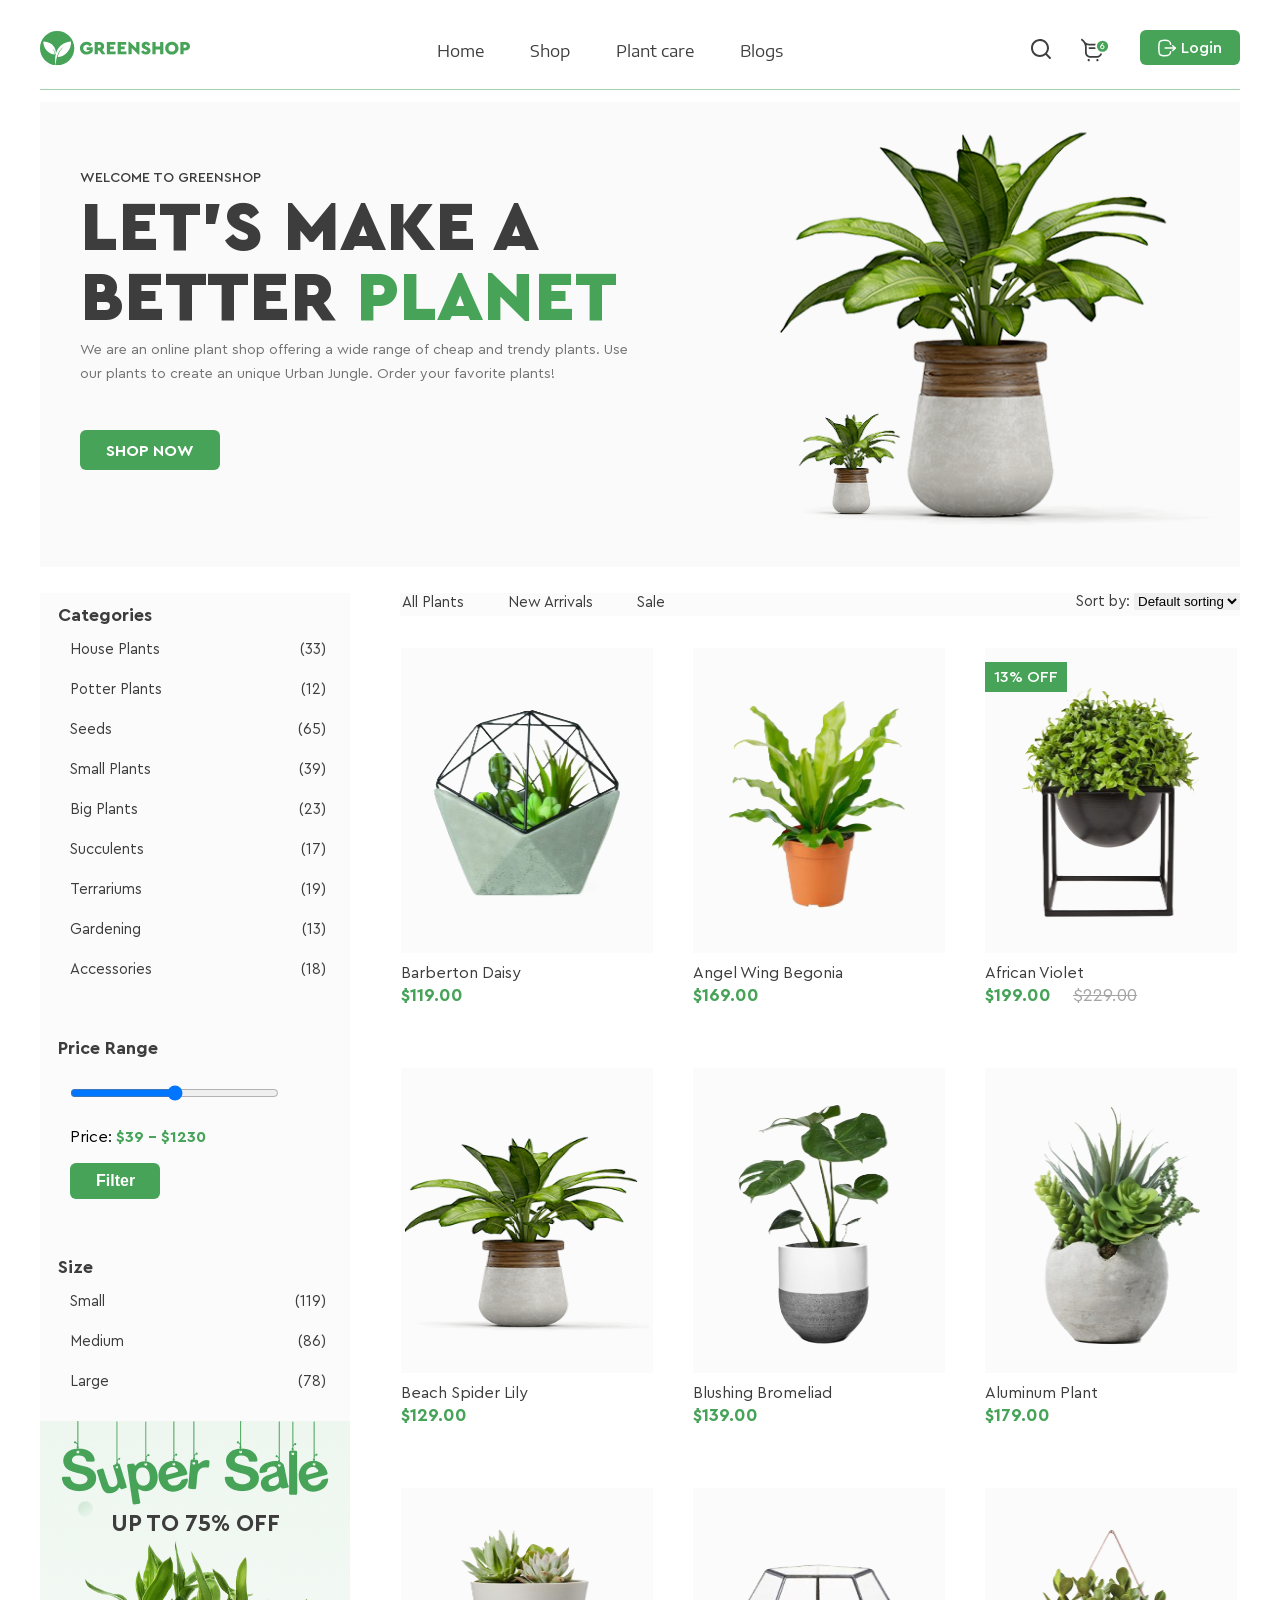
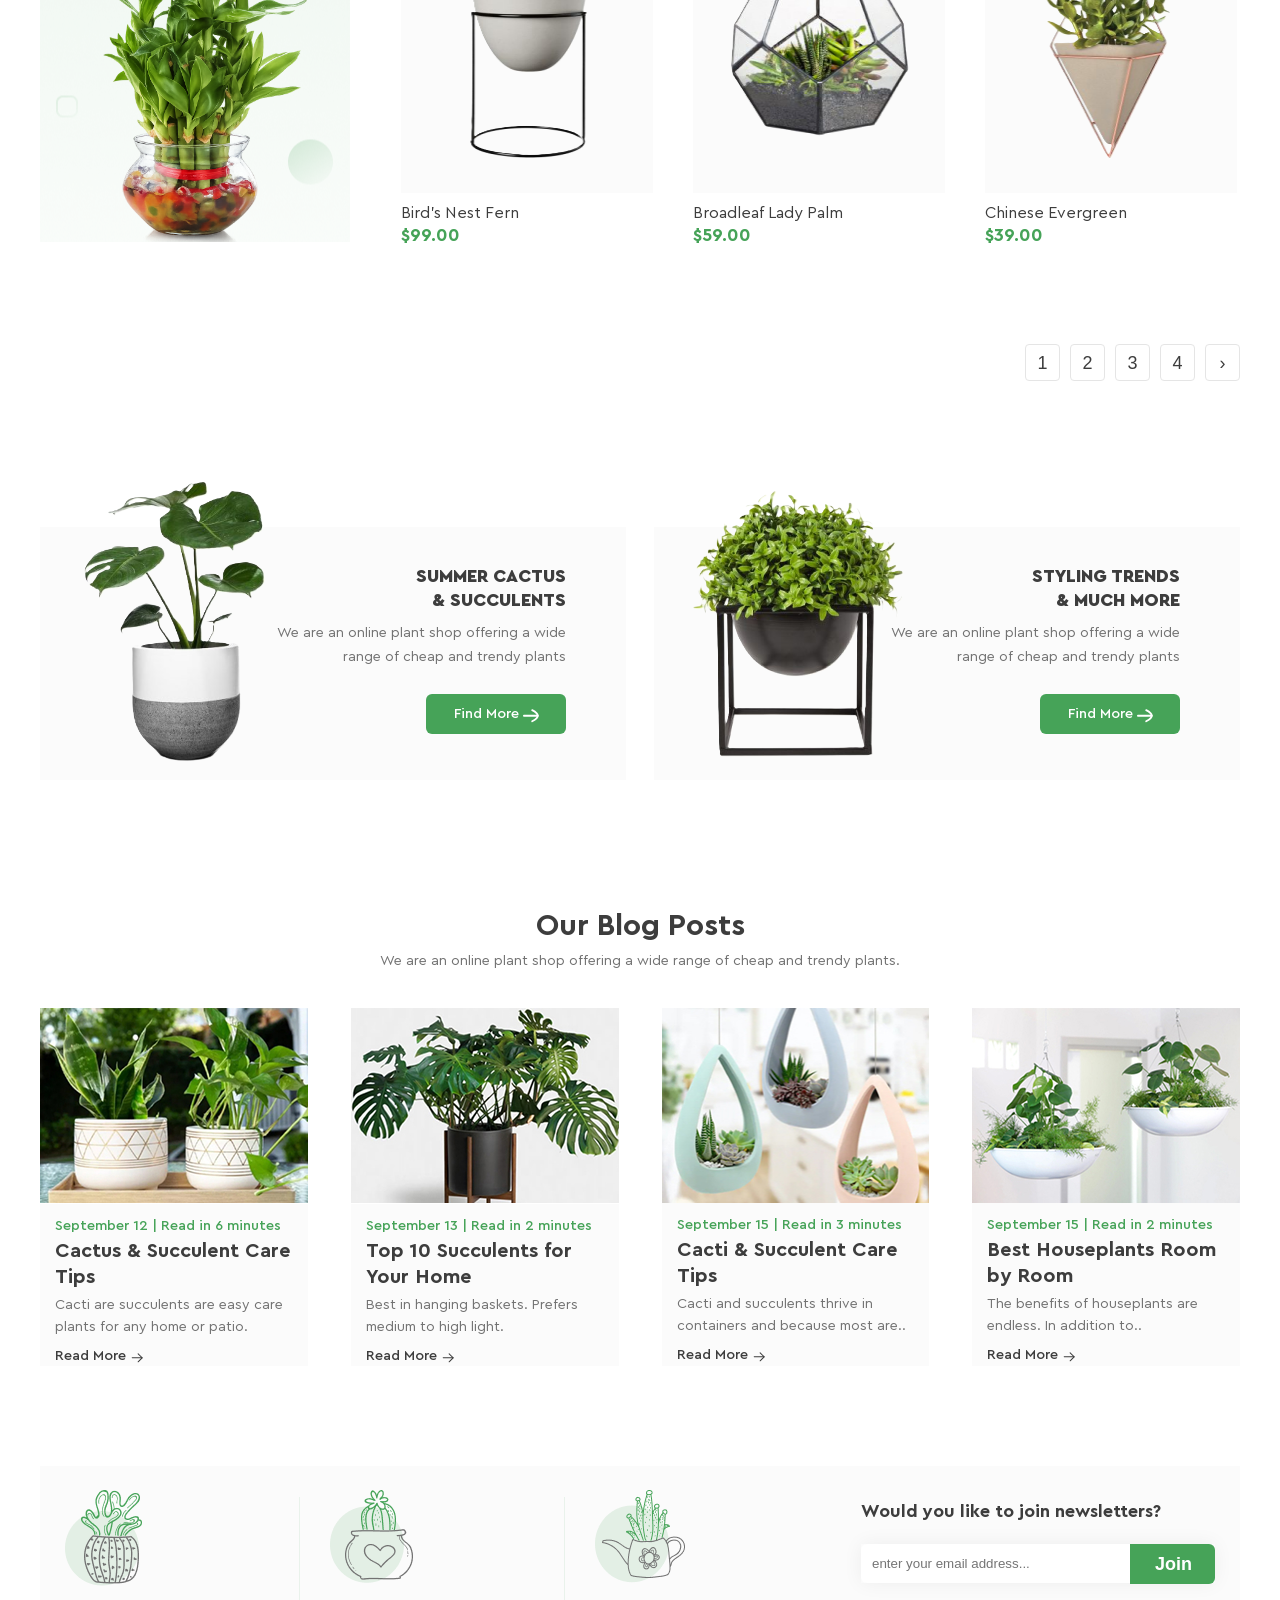
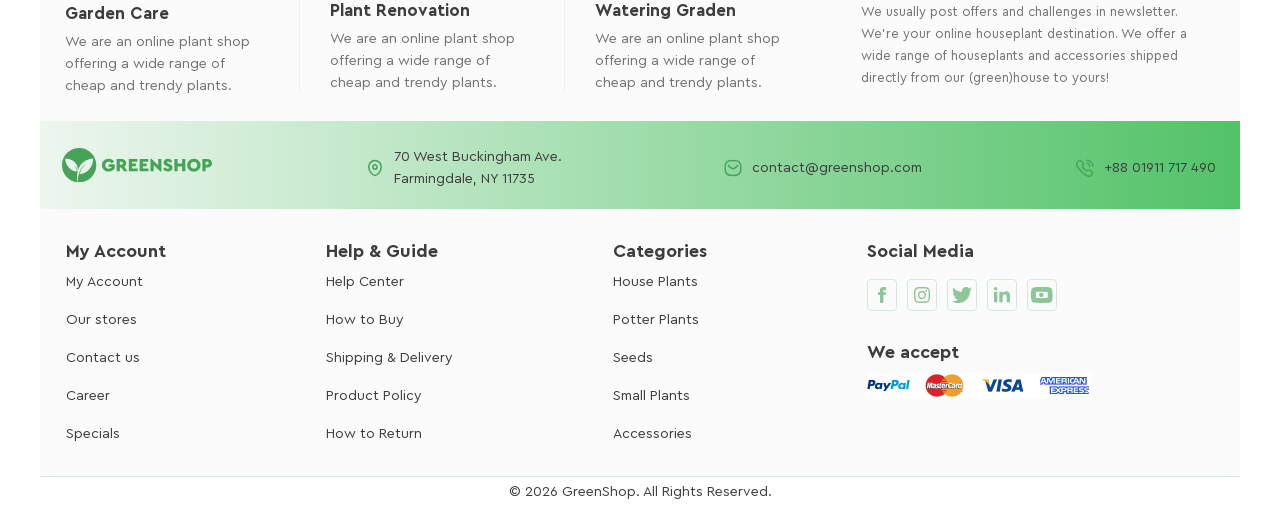
==== commit ad482531: "update buttons" ====
--- a/index.html
+++ b/index.html
@@ -87,7 +87,7 @@
             alt="Basket Icon"
           />
           <div class="login-button">
-            <a class="login-button-link" href="login.html">
+            <a class="login-button-link btn-color" href="login.html">
               <img
                 class="login-icon"
                 src="./images/Logout.svg"
@@ -113,7 +113,7 @@
               trendy plants. Use our plants to create an unique Urban Jungle.
               Order your favorite plants!
             </p>
-            <button class="main-section-button">Shop Now</button>
+            <button class="main-section-button btn-color">Shop Now</button>
           </div>
           <div class="main-image">
             <img src="./images/Group25.png" alt="Plant" />
@@ -183,7 +183,7 @@
                       Price:
                       <span class="Price-Range-price">$39 - $1230</span>
                     </p>
-                    <button class="Price-Range-button" type="submit">
+                    <button class="Price-Range-button btn-color" type="submit">
                       Filter
                     </button>
                   </div>
@@ -762,7 +762,7 @@
                   We are an online plant shop offering a wide range of cheap and
                   trendy plants
                 </p>
-                <a class="find-more-left-btn" href="#">
+                <a class="find-more-left-btn btn-color" href="#">
                   <p>Find More</p>
                   <img
                     class="find-more-left-icon"
@@ -786,7 +786,7 @@
                   We are an online plant shop offering a wide range of cheap and
                   trendy plants
                 </p>
-                <a class="find-more-right-btn" href="#">
+                <a class="find-more-right-btn btn-color" href="#">
                   <p>Find More</p>
                   <img
                     class="find-more-right-icon"
@@ -997,7 +997,10 @@
                     type="email"
                     placeholder="enter your email address..."
                   />
-                  <button class="footer-top-right-button" type="submit">
+                  <button
+                    class="footer-top-right-button btn-color"
+                    type="submit"
+                  >
                     Join
                   </button>
                 </form>
@@ -1065,21 +1068,46 @@
             <div class="footer-bottom-right">
               <h4 class="social-media-title">Social Media</h4>
               <div class="social-media-buttons">
-                <button class="social-media-button">
+                <a
+                  class="social-media-button"
+                  href="https://www.facebook.com/"
+                  target="blank"
+                  rel="noreferrer noopener"
+                >
                   <img src="./images/Facebook.svg" />
-                </button>
-                <button class="social-media-button">
+                </a>
+                <a
+                  class="social-media-button"
+                  href="https://www.instagram.com/"
+                  target="blank"
+                  rel="noreferrer noopener"
+                >
                   <img src="./images/Instagram.svg" />
-                </button>
-                <button class="social-media-button">
+                </a>
+                <a
+                  class="social-media-button"
+                  href="https://x.com/"
+                  target="blank"
+                  rel="noreferrer noopener"
+                >
                   <img src="./images/Twitter.svg" />
-                </button>
-                <button class="social-media-button">
+                </a>
+                <a
+                  class="social-media-button"
+                  href="https://ua.linkedin.com/"
+                  target="blank"
+                  rel="noreferrer noopener"
+                >
                   <img src="./images/Linkedin.svg" />
-                </button>
-                <button class="social-media-button">
+                </a>
+                <a
+                  class="social-media-button"
+                  href="https://www.youtube.com/"
+                  target="blank"
+                  rel="noreferrer noopener"
+                >
                   <img src="./images/Union.svg" />
-                </button>
+                </a>
               </div>
               <h4 class="we-accept-title">We accept</h4>
               <img class="we-accept-img" src="./images/payment.png" />
--- a/styles/styles.css
+++ b/styles/styles.css
@@ -37,6 +37,9 @@
 }
 main {
   flex-grow: 1;
+}
+.btn-color:hover {
+  background-color: #1a712a;
 }
 
 /* ---------------------------- Login and Register page START ----------------------------*/
@@ -1050,6 +1053,9 @@
   border-radius: 4px;
   padding: 7px 0;
 }
+.social-media-button:hover {
+  background-color: rgb(236, 236, 236);
+}
 .we-accept-title {
   margin-top: 33px;
 }
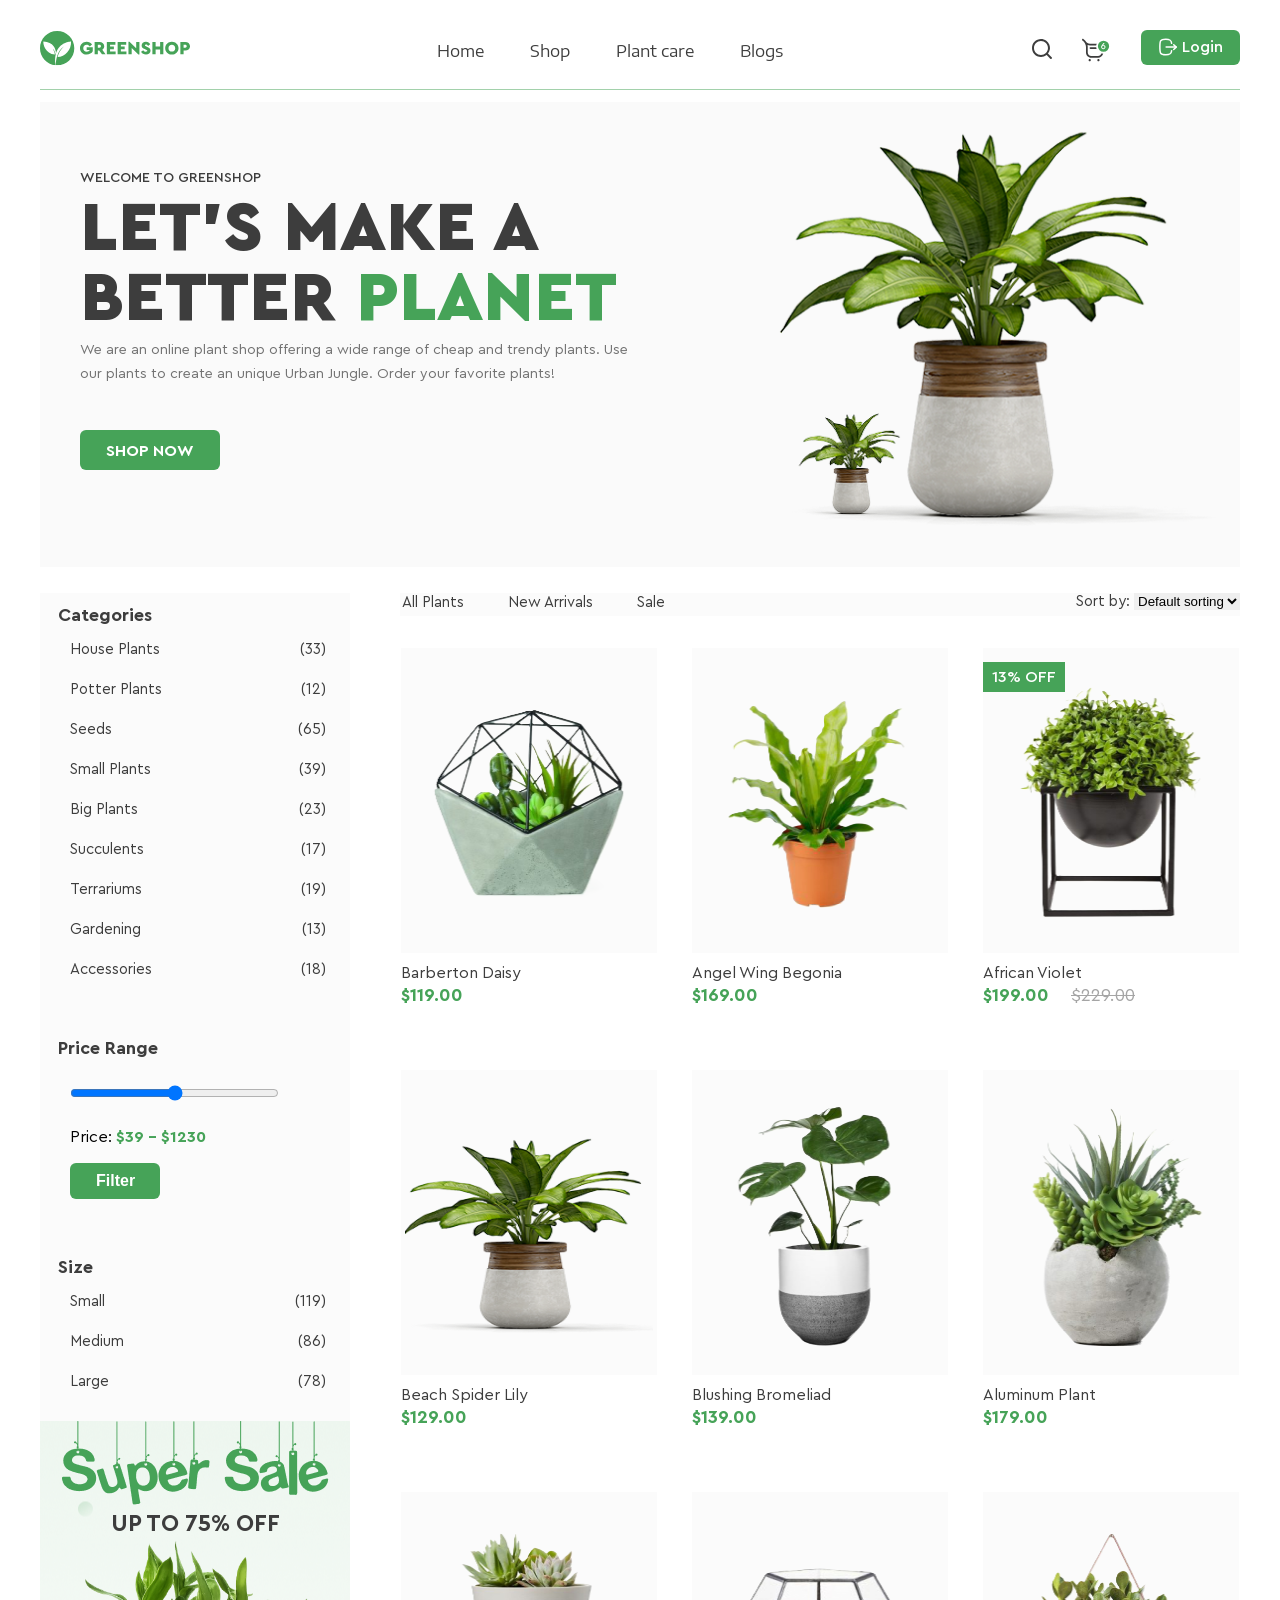
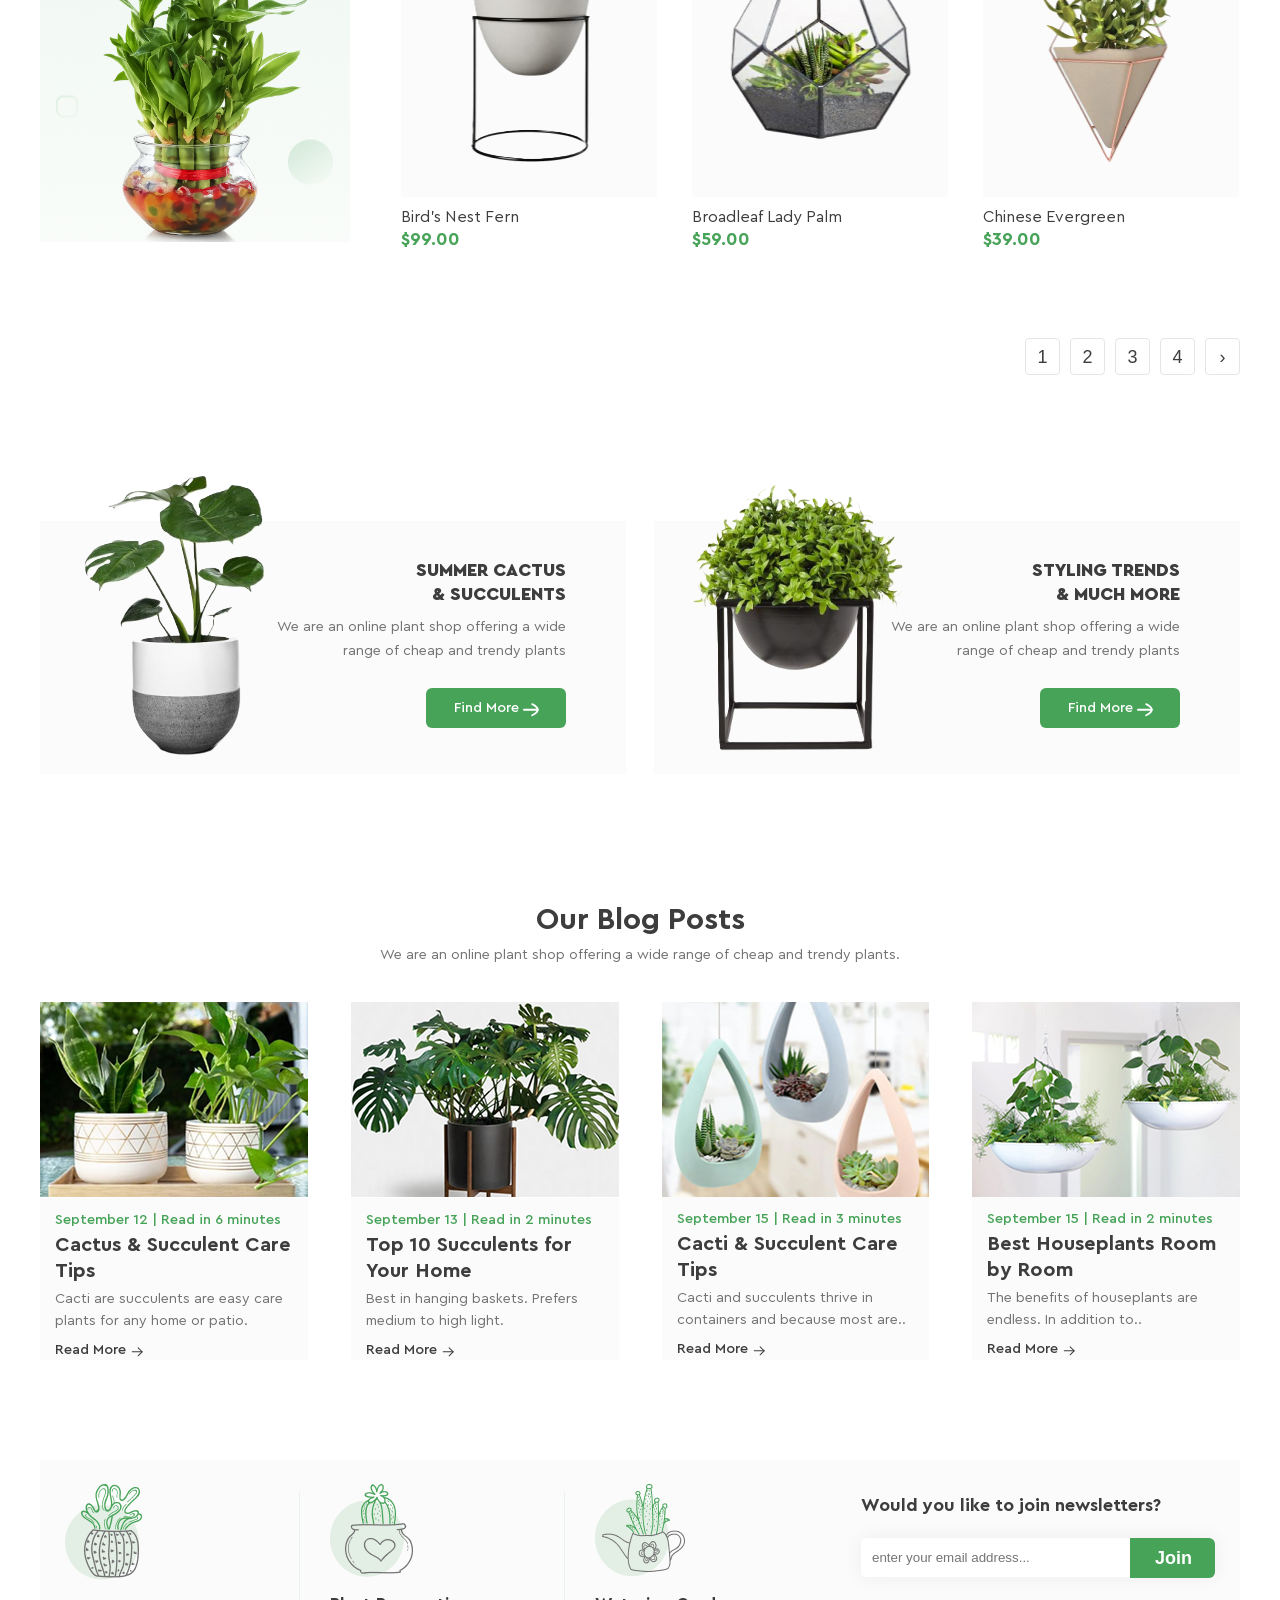
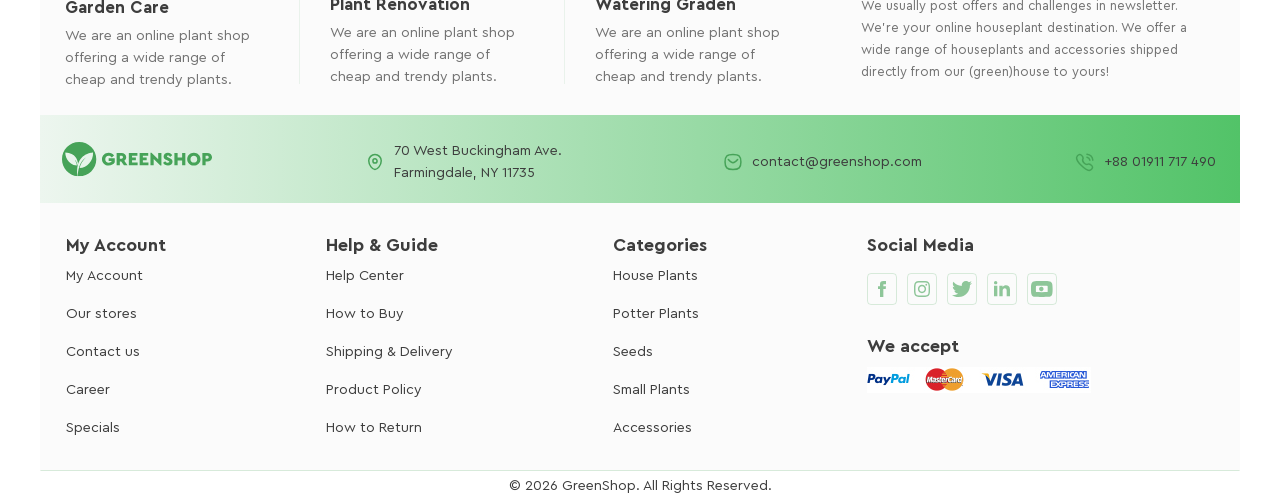
==== commit cfc552f9: "adaptation for mobile phone" ====
--- a/index.html
+++ b/index.html
@@ -6,12 +6,20 @@
     <title>GREENSHOP</title>
     <link rel="stylesheet" href="./fonts/fonts.css" />
     <link rel="stylesheet" href="./styles/styles.css" />
+    <link rel="stylesheet" href="media.css" />
   </head>
   <body>
     <header class="header">
       <div class="container">
         <div class="logo">
           <img src="./images/Logo.svg" alt="Logo" />
+        </div>
+        <input type="checkbox" name="burger" id="burger-checkbox" />
+        <div class="burger">
+          <span></span>
+          <span></span>
+          <span></span>
+          <span></span>
         </div>
         <nav class="header-nav">
           <ul class="header-nav-list">
--- a/styles/styles.css
+++ b/styles/styles.css
@@ -143,7 +143,6 @@
   font-weight: 500;
   color: #727272;
   background-color: transparent;
-  border: 1px solid;
   border: 1px solid #eaeaea;
   padding: 10px 68px;
   margin-top: 27px;
@@ -218,6 +217,62 @@
   margin-top: 1px;
   text-align: left;
 }
+.burger {
+  display: none;
+  width: 35px;
+  height: 35px;
+  border: 2px solid #52c368;
+  border-radius: 6px;
+  position: relative;
+  order: 1;
+}
+.burger span {
+  display: inline-block;
+  width: 20px;
+  height: 3px;
+  background-color: #52c368;
+  position: absolute;
+  left: 6px;
+  opacity: 1;
+  transition: all 0.3s linear;
+}
+#burger-checkbox {
+  display: none;
+  position: absolute;
+  top: 0;
+  right: 0;
+  width: 35px;
+  height: 35px;
+  z-index: 4;
+  opacity: 0;
+}
+#burger-checkbox:checked + .burger span {
+  background-color: gray;
+}
+.burger span:first-child {
+  top: 7px;
+}
+.burger span:nth-child(2),
+.burger span:nth-child(3) {
+  top: 15px;
+}
+.burger span:last-child {
+  top: 23px;
+}
+#burger-checkbox:checked + .burger span:first-child {
+  top: -7px;
+  opacity: 0;
+}
+#burger-checkbox:checked + .burger span:last-child {
+  top: 50px;
+  opacity: 0;
+}
+#burger-checkbox:checked + .burger span:nth-child(2) {
+  transform: rotate(45deg);
+}
+#burger-checkbox:checked + .burger span:nth-child(3) {
+  transform: rotate(-45deg);
+}
 .header-nav {
   width: 100%;
   max-width: 354px;
@@ -279,10 +334,7 @@
 .header-sub-link {
   display: flex;
   justify-content: space-between;
-  padding-left: 14px;
-  padding-right: 17px;
-  padding-top: 7px;
-  padding-bottom: 7px;
+  padding: 7px 17px 7px 14px;
 }
 .some {
   display: none;
@@ -351,8 +403,8 @@
   margin-top: 8px;
 }
 .login-button-link {
-  width: 100px;
-  height: 35px;
+  width: 100%;
+  max-width: 100px;
   margin-bottom: 18px;
   border-radius: 6px;
   font-size: 16px;
@@ -362,8 +414,7 @@
   gap: 4px;
   display: inline-flex;
   align-items: center;
-  padding-left: 17px;
-  padding-right: 17px;
+  padding: 7px 17px 8px 17px;
   color: #ffffff;
 }
 .login-icon {
@@ -610,16 +661,15 @@
   letter-spacing: 0%;
 }
 .catalog {
-  display: flex;
-  flex-wrap: wrap;
-  width: 100%;
-  gap: 38px;
+  display: grid;
+  grid-template-columns: repeat(3, 1fr);
+  grid-template-rows: repeat(3, 1fr);
+  gap: 65px 33px;
 }
 .catalog-item {
   width: 100%;
-  max-width: 254px;
+  max-width: 258px;
   border: 1px solid transparent;
-  margin-bottom: 25px;
   position: relative;
 }
 .catalog-item:hover {
@@ -698,7 +748,7 @@
   display: flex;
   justify-content: flex-end;
   gap: 10px;
-  margin-top: 75px;
+  margin-top: 90px;
 }
 .page-button {
   text-align: center;
@@ -827,8 +877,8 @@
   margin-top: 15px;
 }
 .cards {
-  display: flex;
-  justify-content: space-between;
+  display: grid;
+  grid-template-columns: repeat(4, 1fr);
   gap: 43px;
   margin-top: 35px;
 }
--- a/media.css
+++ b/media.css
@@ -0,0 +1,188 @@
+@media (max-width: 480px) {
+  .header .container {
+    position: relative;
+  }
+  .header-nav {
+    display: none;
+    max-width: 120px;
+    position: absolute;
+    top: 100%;
+    right: 0;
+  }
+  .header-nav-list {
+    display: flex;
+    flex-direction: column;
+    gap: 0;
+  }
+  .header-nav-item {
+    padding-bottom: 5px;
+    background-color: #edf6ee;
+  }
+  .header-sub-list {
+    top: -5px;
+    left: -190px;
+  }
+  .header-nav-item:hover {
+    border: 3px solid transparent;
+    background-color: #1a712a;
+  }
+  .header-nav-item:hover .header-nav-link {
+    color: #ffffff;
+  }
+  .header-subsub-list {
+    top: 100%;
+    left: 75px;
+  }
+  .burger {
+    display: block;
+  }
+  #burger-checkbox {
+    display: block;
+  }
+  #burger-checkbox:checked ~ .header-nav {
+    display: block;
+  }
+  .header-icons {
+    gap: 20px;
+  }
+  .main-text {
+    margin-right: 40px;
+  }
+  .main-image {
+    display: none;
+  }
+  h1 {
+    font-size: 50px;
+    line-height: 50px;
+  }
+  .greetings {
+    font-size: 12px;
+    line-height: 4px;
+  }
+  .description {
+    font-size: 12px;
+  }
+  .main-section-button {
+    max-width: 120px;
+    margin-top: 34px;
+    padding: 3px 15px;
+    font-size: 14px;
+    line-height: 15px;
+    white-space: nowrap;
+  }
+  .second-section-top {
+    flex-direction: column;
+    gap: 20px;
+  }
+  .second-section-left {
+    max-width: 480px;
+  }
+  .categories-title,
+  .Price-Range-title,
+  .Size-title {
+    margin-left: auto;
+    margin-right: auto;
+  }
+  .Price-Range-content {
+    text-align: center;
+  }
+  .menu {
+    gap: 20px;
+  }
+  .menu-list,
+  .menu-filters,
+  .filter-option {
+    font-size: 12px;
+    text-align: center;
+  }
+  .menu-item:hover {
+    border-bottom: 2px solid transparent;
+  }
+  .catalog {
+    grid-template-columns: 1fr;
+    grid-template-rows: 1fr;
+    gap: 10px;
+  }
+  .catalog-item {
+    margin-left: auto;
+    margin-right: auto;
+  }
+  .catalog-item p {
+    text-align: center;
+  }
+  .find-more {
+    flex-direction: column;
+  }
+  .find-more-right,
+  .find-more-left {
+    margin-top: 0;
+  }
+  .plant-left,
+  .plant-right {
+    display: none;
+  }
+
+  .find-more-left-txt {
+    background-image: url(./images/Plant_left.png);
+    background-repeat: no-repeat;
+    background-size: contain;
+  }
+  .find-more-right-txt {
+    background-image: url(./images/Plant_right.png);
+    background-repeat: no-repeat;
+    background-size: contain;
+  }
+  .find-more-left-description,
+  .find-more-right-description {
+    max-width: 150px;
+    font-size: 12px;
+  }
+  .third-section .container {
+    gap: 90px;
+  }
+  .cards {
+    grid-template-columns: repeat(2, 1fr);
+    gap: 5px 0;
+  }
+  .card-txt {
+    max-width: 200px;
+  }
+  .data-txt {
+    font-size: 10px;
+  }
+  .card-title {
+    font-size: 16px;
+    line-height: 20px;
+  }
+  .card-description {
+    font-size: 10px;
+    line-height: 12px;
+  }
+  .footer-top {
+    flex-direction: column;
+  }
+  .footer-top-left {
+    gap: 10px;
+  }
+  .footer-top-left h5 {
+    font-size: 14px;
+  }
+  .footer-top-left p {
+    font-size: 10px;
+    line-height: 12px;
+  }
+  .footer-top-right {
+    margin-left: auto;
+    margin-right: auto;
+  }
+  .footer-center {
+    display: grid;
+    grid-template-columns: repeat(2, 1fr);
+    grid-template-rows: repeat(2, 1fr);
+    gap: 20px;
+  }
+  .footer-bottom {
+    flex-wrap: wrap;
+    gap: 20px;
+  }
+}
